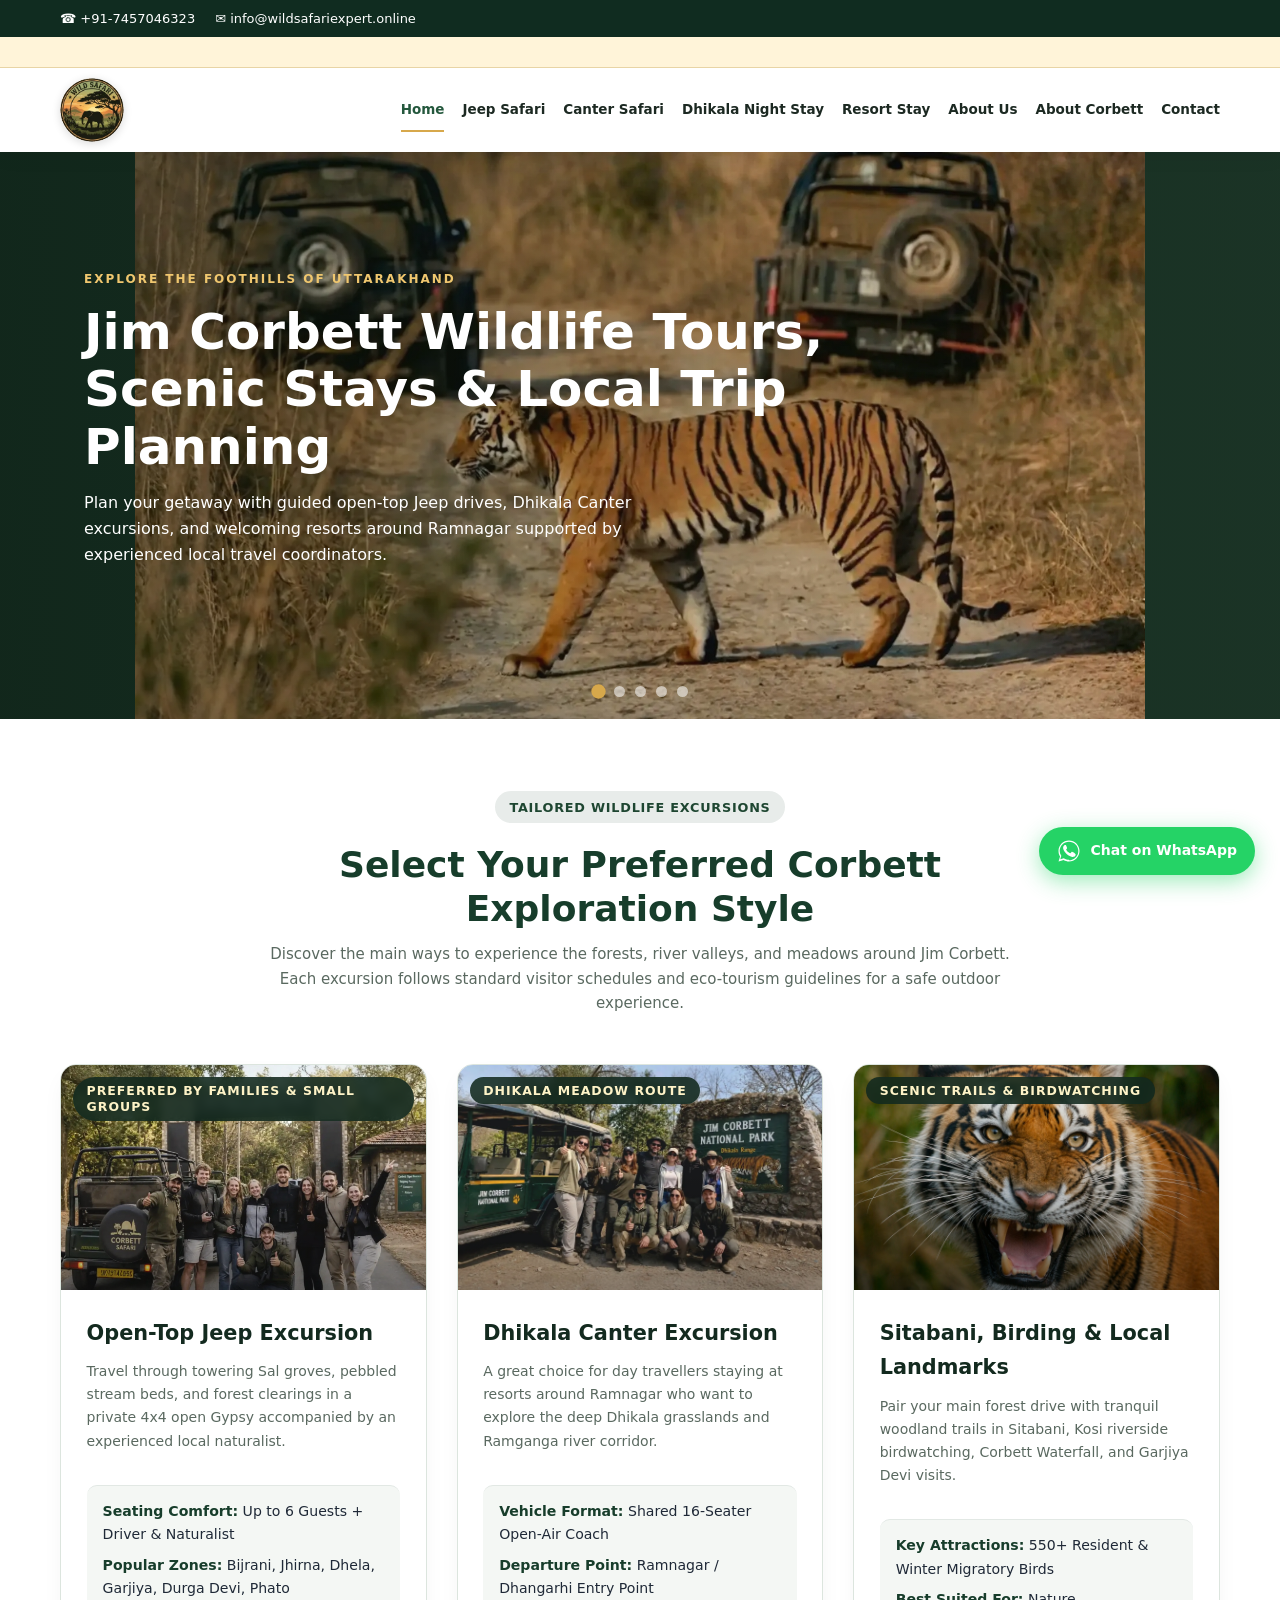
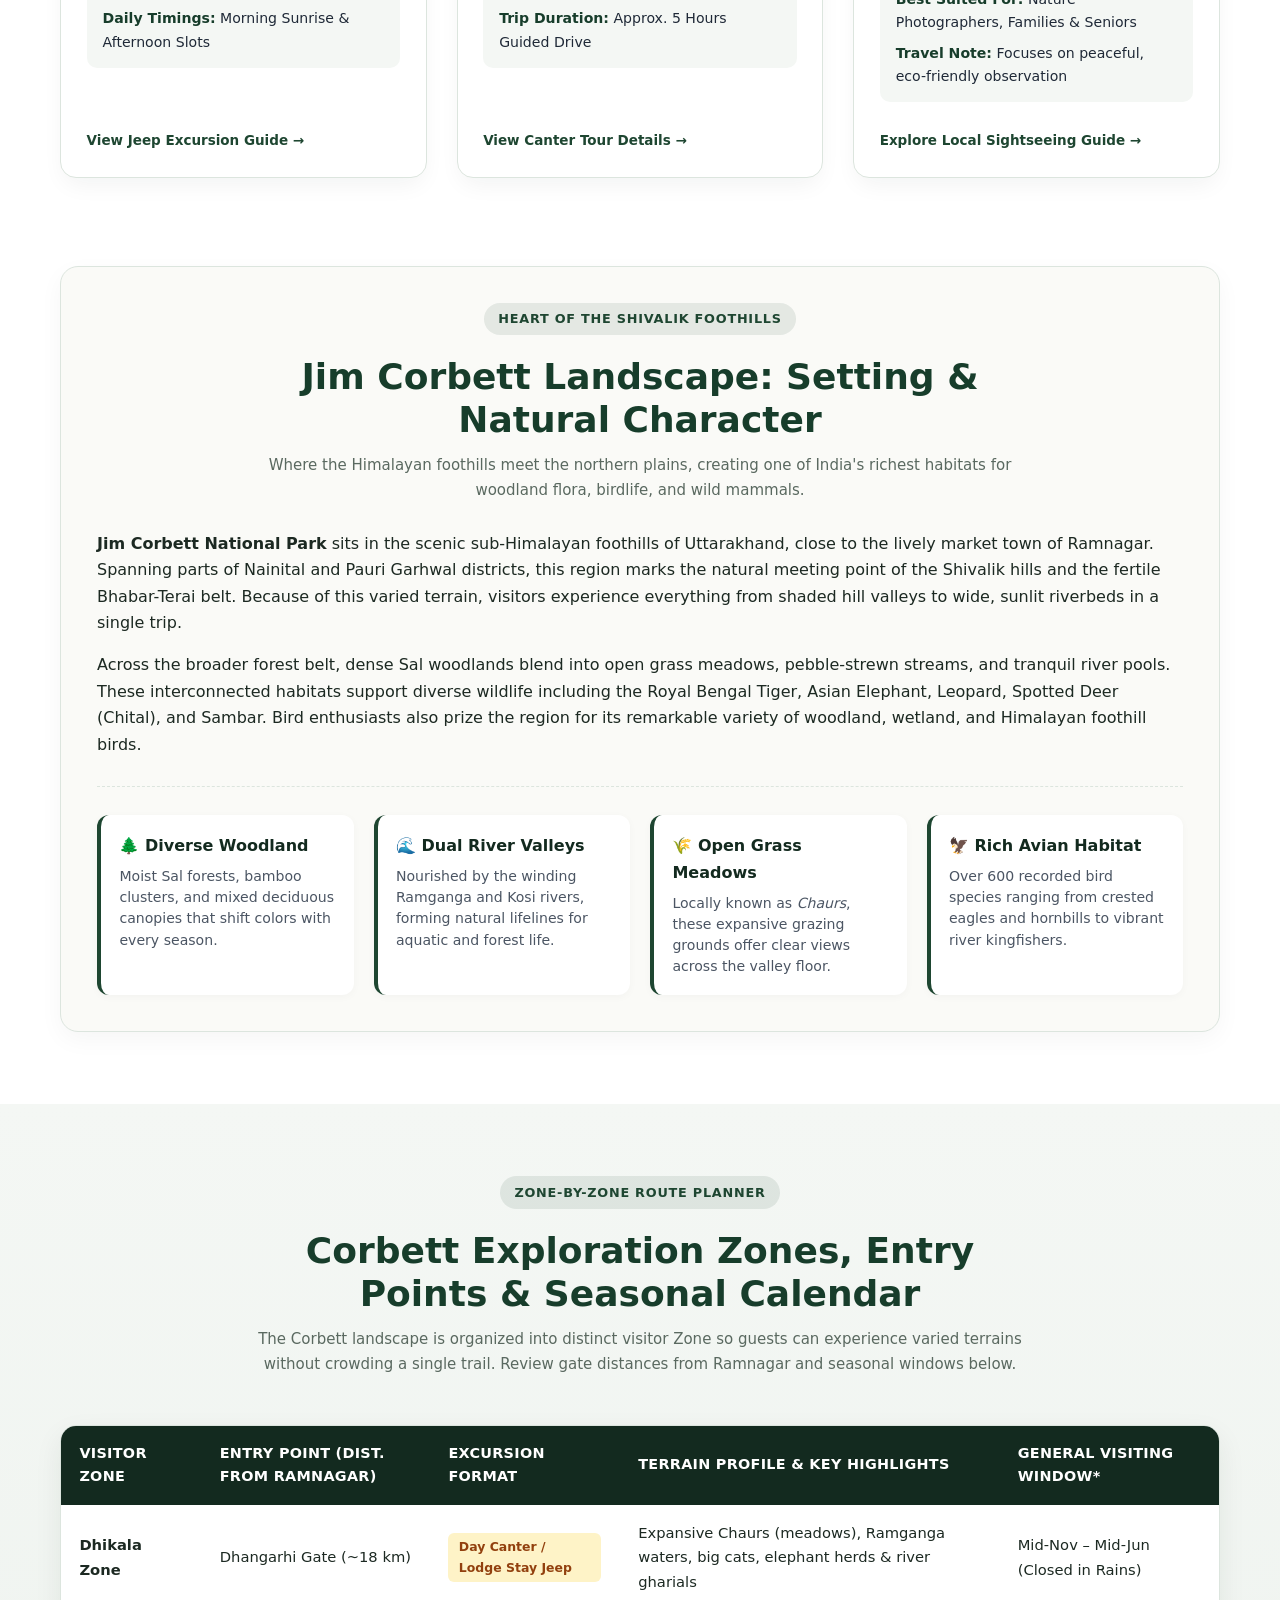
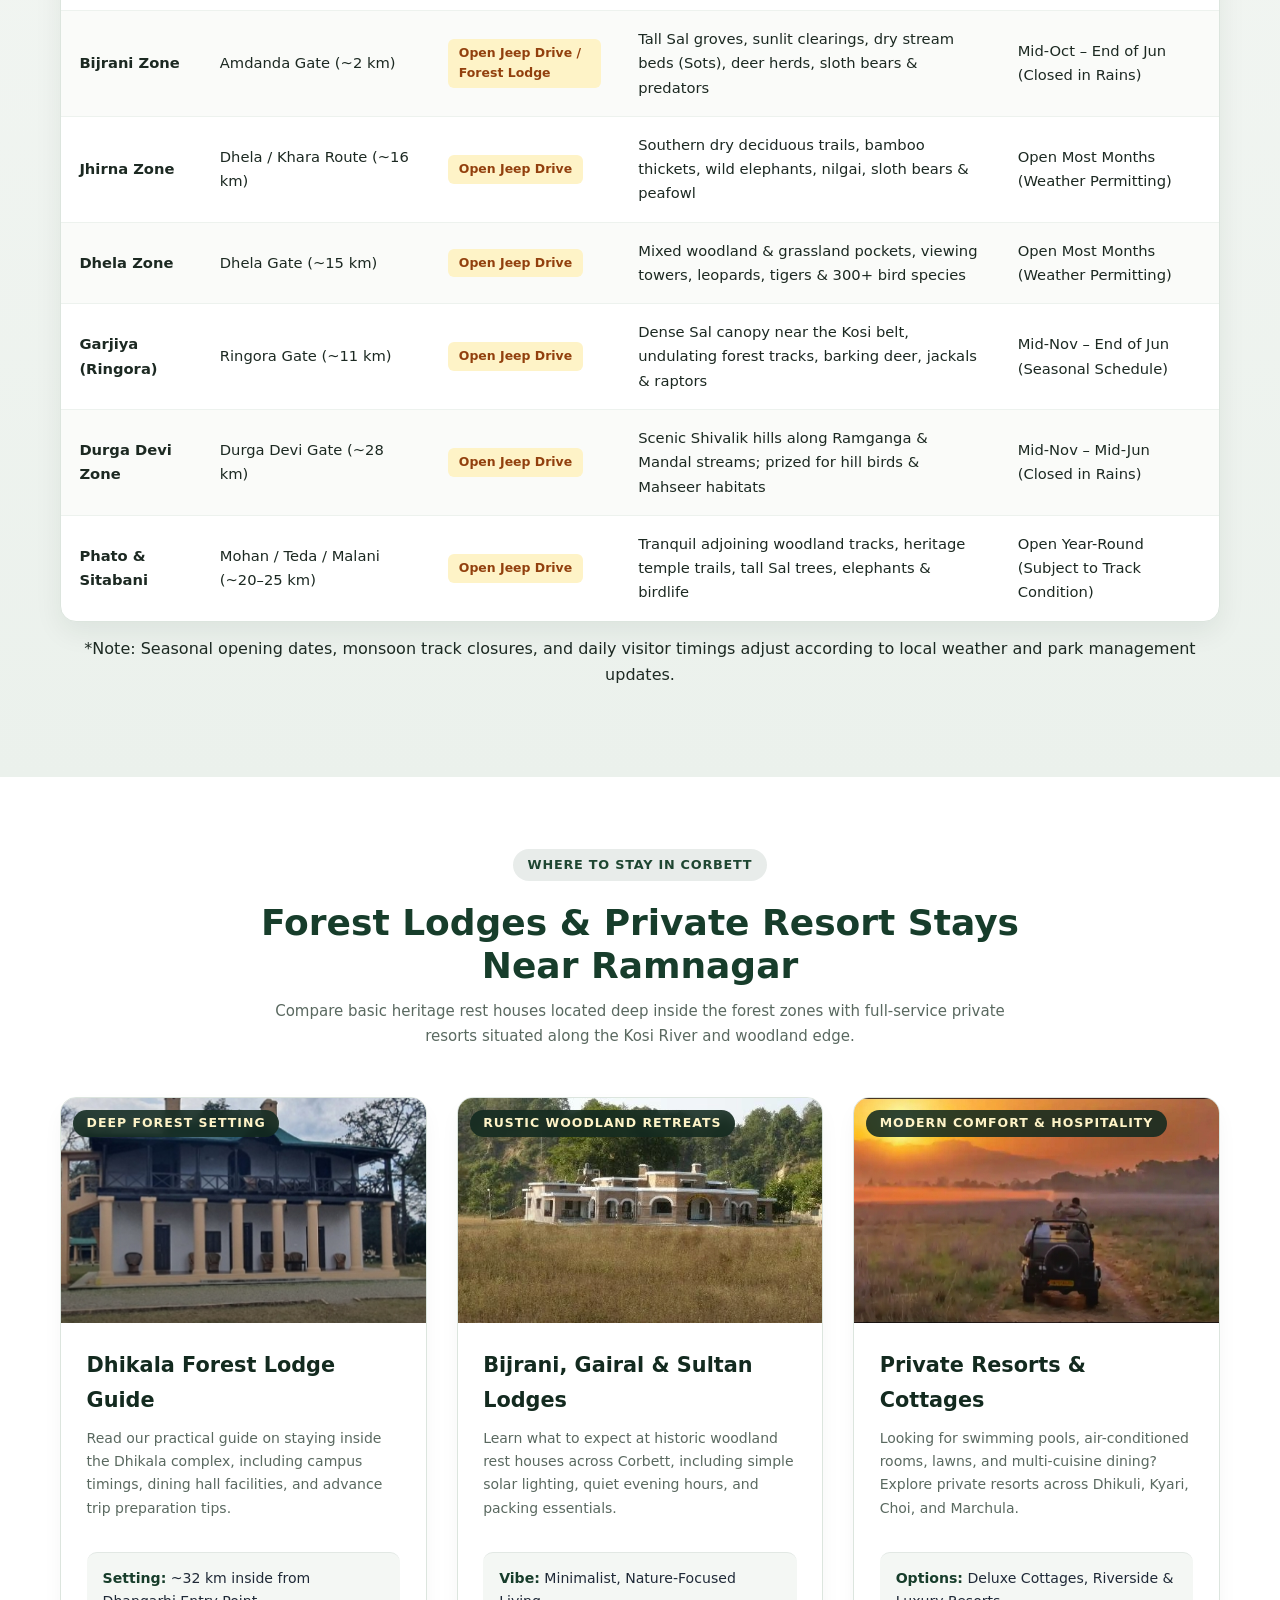
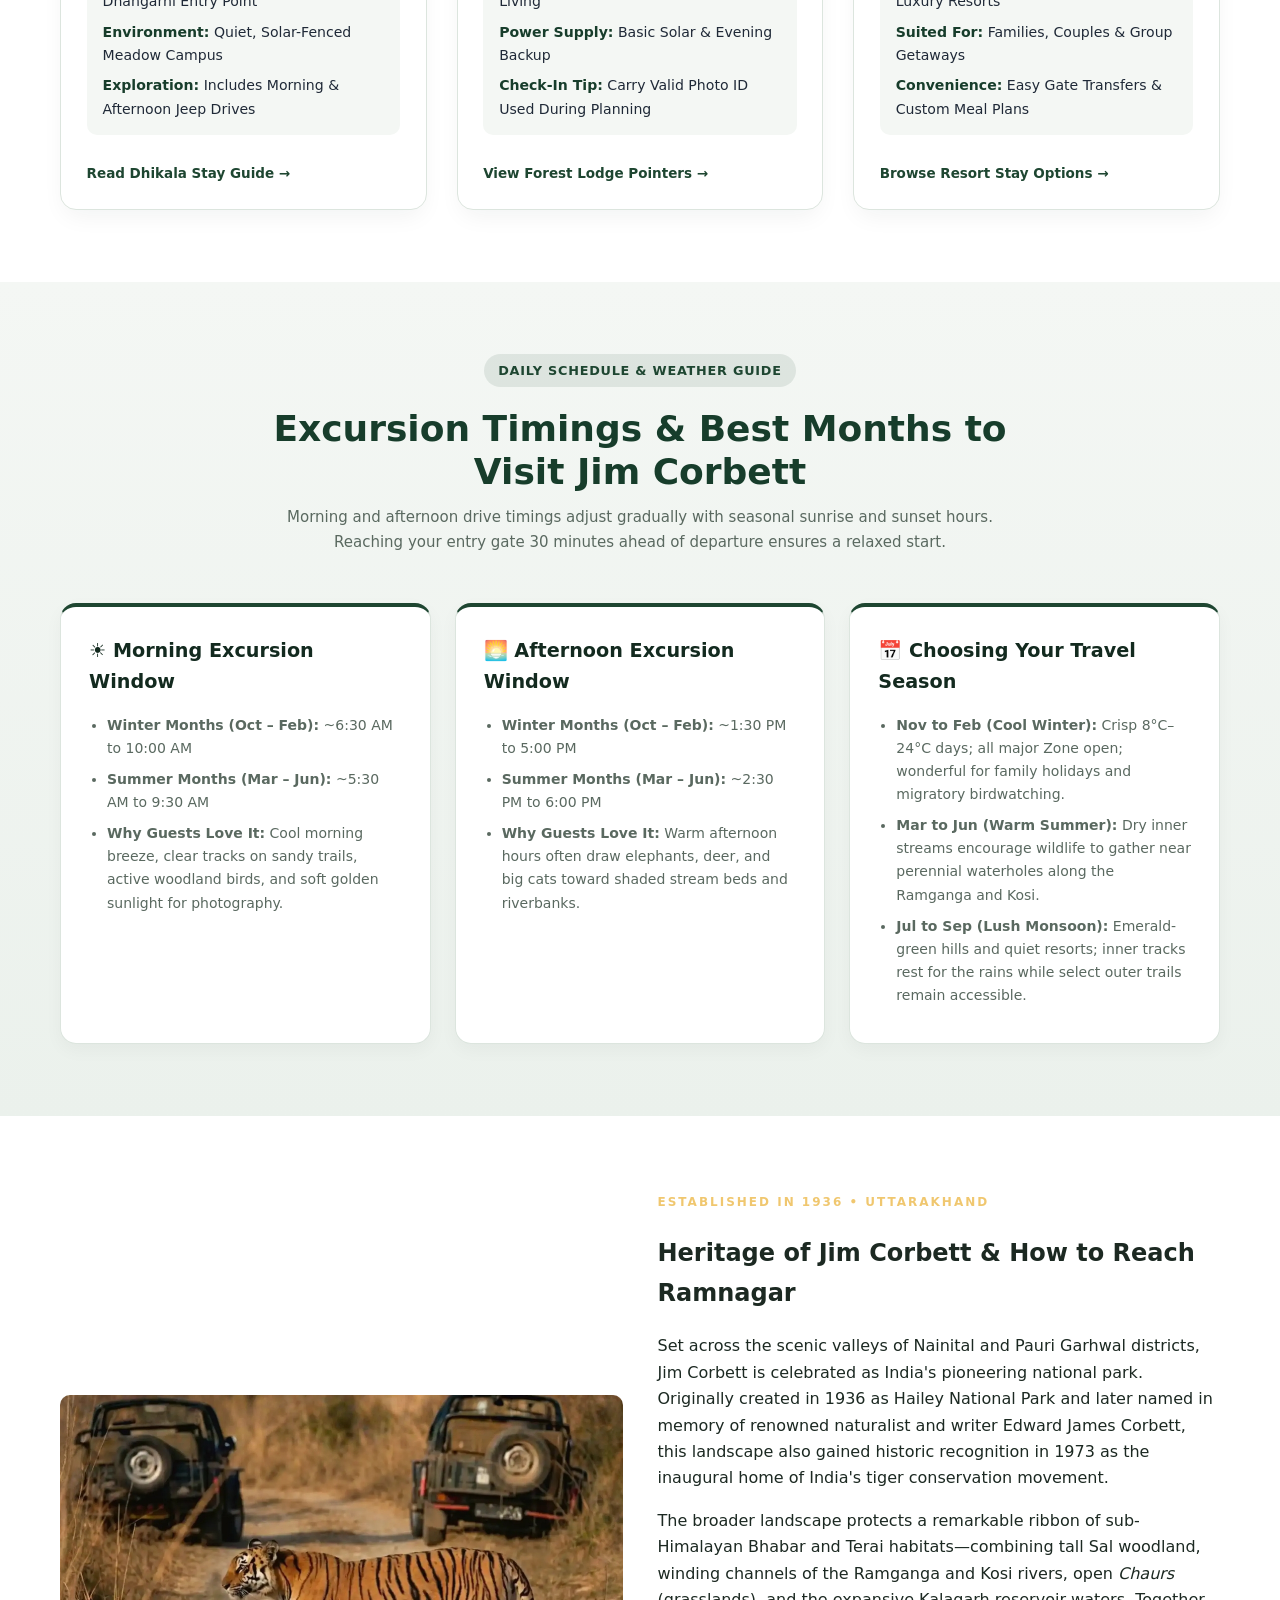
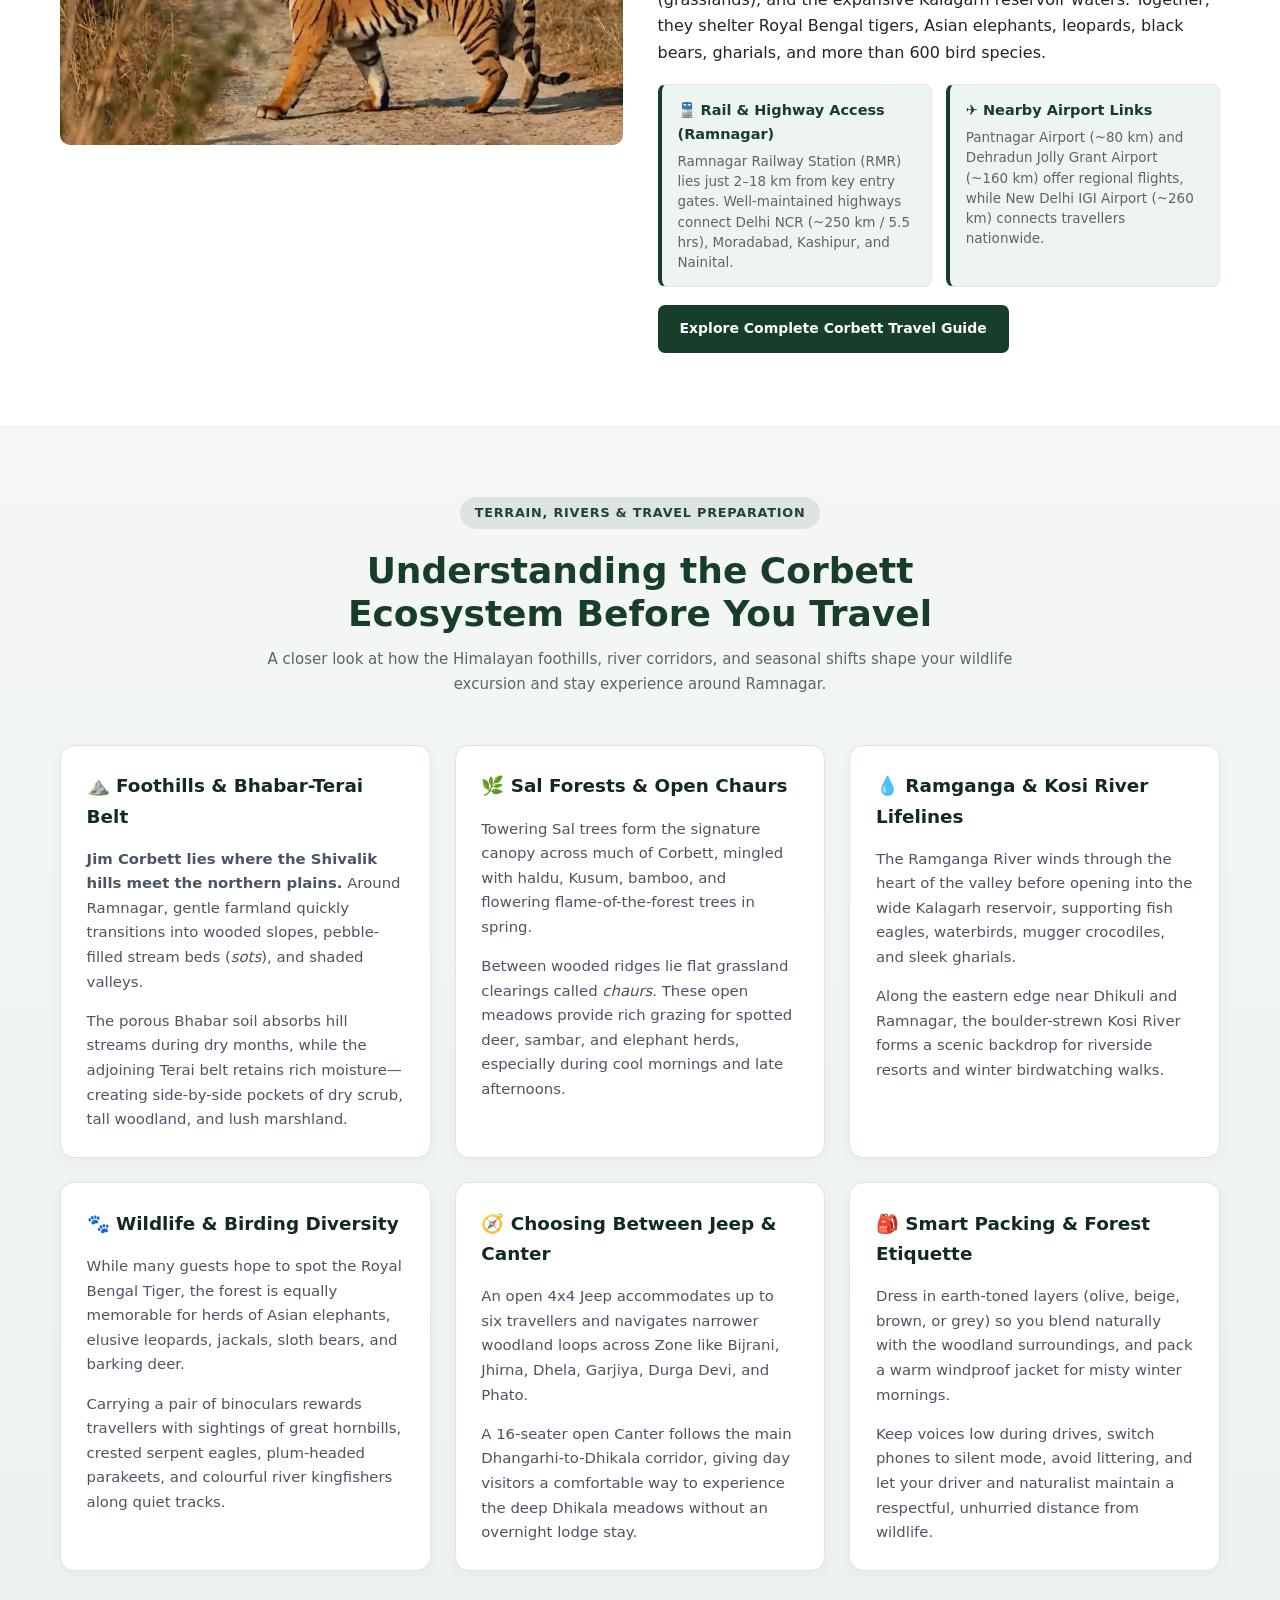
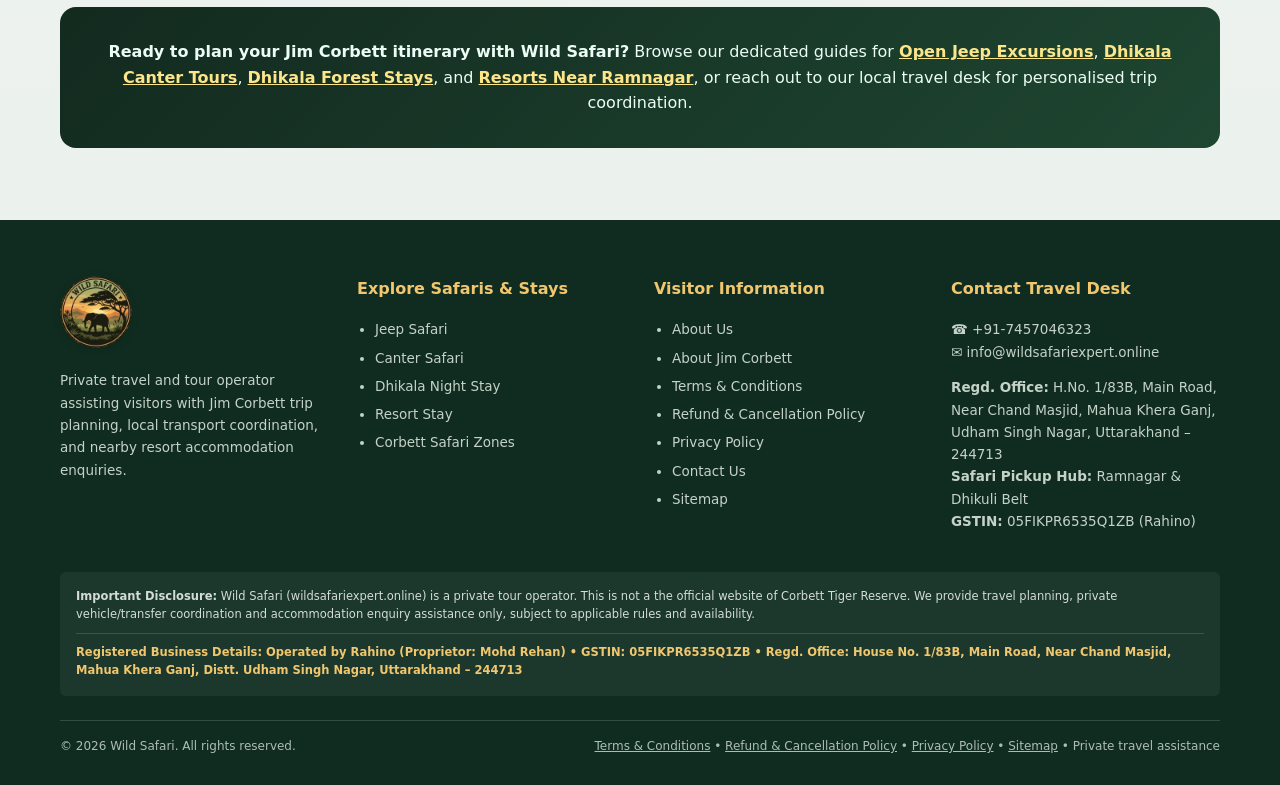
==== index.html @ 2a73632c "Update stylesheet link with versioning" ====
<!doctype html>
<html lang="en">
<head>


  <meta charset="utf-8">
  <meta name="viewport" content="width=device-width, initial-scale=1">
  <title>Corbett Tour Packages, Resort Stays &amp; Local Travel Guide | Wild Safari</title>
  <meta name="description" content="Plan your Jim Corbett trip with guided open Jeep tours, Dhikala Canter excursions, zone travel guides, and comfortable resort stays near Ramnagar, Uttarakhand.">
  <meta name="keywords" content="Jim Corbett National Park, Jim Corbett tour, Jim Corbett Jeep excursion, Dhikala Canter tour, Corbett travel zones, resorts near Jim Corbett, Ramnagar Uttarakhand">
  <link rel="canonical" href="https://wildsafariexpert.online/">
  <link rel="sitemap" type="application/xml" title="Sitemap" href="https://wildsafariexpert.online/sitemap.xml">
  <meta name="robots" content="index, follow">
  <meta name="theme-color" content="#173d2b">

  <!-- Favicon -->
  <link rel="icon" href="assets/zone/favicon.svg">

  <!-- Open Graph / Social Sharing -->
  <meta property="og:type" content="website">
  <meta property="og:title" content="Jim Corbett Wildlife Tours, Stays &amp; Travel Guide | Wild Safari">
  <meta property="og:description" content="Explore Jim Corbett open Jeep tours, Dhikala Canter excursions, forest travel zones, and scenic resorts near Ramnagar with dedicated local travel assistance.">
  <meta property="og:url" content="https://wildsafariexpert.online/">
  <meta property="og:image" content="https://wildsafariexpert.online/assets/images/royal_bengal_tiger_closeup.webp">
  <meta property="og:locale" content="en_IN">
  <meta name="twitter:card" content="summary_large_image">
  <meta name="twitter:title" content="Jim Corbett Wildlife Tours &amp; Local Travel Guide">
  <meta name="twitter:description" content="Plan guided Jeep excursions, Dhikala Canter tours, and family resort stays near Jim Corbett, Ramnagar.">

  <!-- Unified Stylesheet -->
<link rel="stylesheet" href="assets/style.css?v=2">
  <!-- Refreshed Visual Theme & Full Mobile Responsiveness (250px+ Support) -->
  <style>
    :root {
      --ws-forest-dark: #132a1f;
      --ws-forest-mid: #1e4631;
      --ws-amber: #d97706;
      --ws-amber-soft: #fef3c7;
      --ws-sage-bg: #f4f7f4;
      --ws-cream-bg: #fafaf7;
      --ws-border: #dce5de;
      --ws-text-main: #1f2937;
      --ws-text-muted: #4b5563;
    }

    *, *::before, *::after {
      box-sizing: border-box;
    }

    html, body {
      min-width: 250px;
      max-width: 100%;
      overflow-x: hidden;
      -webkit-text-size-adjust: 100%;
    }

    img, table, article, section, div {
      max-width: 100%;
    }

    p, h1, h2, h3, h4, li, td, th, a, span {
      overflow-wrap: break-word;
      word-wrap: break-word;
    }

    /* Subtle Section & Heading Enhancements */
    .section {
      padding: 4.5rem 0;
    }
    .section.alt {
      background: linear-gradient(180deg, var(--ws-sage-bg) 0%, #ebf1ec 100%);
    }
    .section-head {
      max-width: 780px;
      margin: 0 auto 3rem auto;
      text-align: center;
      padding: 0 0.5rem;
    }
    .section-head .eyebrow {
      display: inline-block;
      background: rgba(30, 70, 49, 0.1);
      color: var(--ws-forest-mid);
      padding: 0.35rem 0.9rem;
      border-radius: 999px;
      font-size: 0.8rem;
      font-weight: 700;
      letter-spacing: 0.06em;
      text-transform: uppercase;
      margin-bottom: 0.75rem;
      max-width: 100%;
    }

    /* Quick Highlights Strip */
    .quick-highlights {
      background: var(--ws-forest-dark);
      color: #ffffff;
      padding: 1.5rem 0;
      border-bottom: 3px solid var(--ws-amber);
    }
    .highlights-grid {
      display: grid;
      grid-template-columns: repeat(auto-fit, minmax(min(100%, 220px), 1fr));
      gap: 1.25rem;
      align-items: center;
    }
    .highlight-item {
      display: flex;
      align-items: flex-start;
      gap: 0.85rem;
      background: rgba(255, 255, 255, 0.06);
      padding: 0.9rem 1.1rem;
      border-radius: 12px;
      border: 1px solid rgba(255, 255, 255, 0.1);
    }
    .highlight-icon {
      font-size: 1.5rem;
      line-height: 1;
      background: rgba(217, 119, 6, 0.2);
      padding: 0.55rem;
      border-radius: 10px;
      flex-shrink: 0;
    }
    .highlight-text strong {
      display: block;
      font-size: 0.95rem;
      color: #fef3c7;
      margin-bottom: 0.15rem;
    }
    .highlight-text span {
      font-size: 0.82rem;
      color: #d1fae5;
      line-height: 1.35;
      display: block;
    }

    /* Upgraded Experience & Stay Cards */
    .cards {
      display: grid;
      grid-template-columns: repeat(auto-fit, minmax(min(100%, 280px), 1fr));
      gap: 1.85rem;
    }
    .card {
      background: #ffffff;
      border-radius: 16px;
      overflow: hidden;
      border: 1px solid var(--ws-border);
      box-shadow: 0 10px 25px -5px rgba(19, 42, 31, 0.06);
      transition: transform 0.25s ease, box-shadow 0.25s ease;
      display: flex;
      flex-direction: column;
      min-width: 0;
    }
    .card:hover {
      transform: translateY(-6px);
      box-shadow: 0 18px 32px -8px rgba(19, 42, 31, 0.14);
    }
    .card-image {
      height: 225px;
      background-size: cover;
      background-position: center;
      position: relative;
    }
    .card-tag {
      position: absolute;
      top: 12px;
      left: 12px;
      right: 12px;
      width: fit-content;
      max-width: calc(100% - 24px);
      background: rgba(19, 42, 31, 0.88);
      color: #fef3c7;
      padding: 0.35rem 0.85rem;
      border-radius: 999px;
      font-size: 0.78rem;
      font-weight: 600;
      backdrop-filter: blur(4px);
      line-height: 1.3;
    }
    .card-body {
      padding: 1.6rem;
      display: flex;
      flex-direction: column;
      flex-grow: 1;
      min-width: 0;
    }
    .card-body h3 {
      margin-top: 0;
      margin-bottom: 0.65rem;
      color: var(--ws-forest-dark);
      font-size: 1.3rem;
    }
    .card-meta {
      list-style: none;
      padding: 0.9rem 1rem;
      margin: 1rem 0 1.25rem 0;
      background: var(--ws-sage-bg);
      border-radius: 10px;
      font-size: 0.88rem;
    }
    .card-meta li {
      margin-bottom: 0.45rem;
      color: var(--ws-text-main);
    }
    .card-meta li:last-child {
      margin-bottom: 0;
    }
    .text-link {
      margin-top: auto;
      display: inline-flex;
      align-items: center;
      font-weight: 700;
      color: var(--ws-forest-mid);
      text-decoration: none;
      padding-top: 0.4rem;
      transition: color 0.2s ease;
    }
    .text-link:hover {
      color: var(--ws-amber);
    }

    /* Overview Feature Grid */
    .overview-showcase {
      background: var(--ws-cream-bg);
      border: 1px solid var(--ws-border);
      border-radius: 18px;
      padding: 2.25rem;
      box-shadow: 0 8px 24px rgba(0, 0, 0, 0.04);
    }
    .overview-pillars {
      display: grid;
      grid-template-columns: repeat(auto-fit, minmax(min(100%, 210px), 1fr));
      gap: 1.25rem;
      margin-top: 1.75rem;
      padding-top: 1.75rem;
      border-top: 1px dashed var(--ws-border);
    }
    .pillar-box {
      background: #ffffff;
      padding: 1.15rem;
      border-radius: 12px;
      border-left: 4px solid var(--ws-forest-mid);
      box-shadow: 0 2px 8px rgba(0,0,0,0.03);
      min-width: 0;
    }
    .pillar-box h4 {
      margin: 0 0 0.4rem 0;
      color: var(--ws-forest-dark);
      font-size: 1rem;
    }
    .pillar-box p {
      margin: 0;
      font-size: 0.88rem;
      color: var(--ws-text-muted);
      line-height: 1.5;
    }

    /* Modernized Comparison Table */
    .table-wrap {
      background: #ffffff;
      border-radius: 16px;
      box-shadow: 0 10px 28px rgba(19, 42, 31, 0.07);
      border: 1px solid var(--ws-border);
      overflow-x: auto;
      -webkit-overflow-scrolling: touch;
      width: 100%;
    }
    .zone-table {
      width: 100%;
      border-collapse: collapse;
      min-width: 560px;
    }
    .zone-table thead th {
      background: var(--ws-forest-dark);
      color: #ffffff;
      padding: 1rem 1.15rem;
      text-align: left;
      font-size: 0.9rem;
      letter-spacing: 0.02em;
    }
    .zone-table tbody td {
      padding: 1rem 1.15rem;
      border-bottom: 1px solid #edf2ee;
      font-size: 0.92rem;
      vertical-align: middle;
    }
    .zone-table tbody tr:hover {
      background-color: #f8fbf9;
    }
    .zone-badge {
      display: inline-block;
      background: var(--ws-amber-soft);
      color: #92400e;
      font-weight: 600;
      font-size: 0.78rem;
      padding: 0.25rem 0.65rem;
      border-radius: 6px;
    }

    /* Timings Cards Polish */
    .timings-grid {
      display: grid;
      grid-template-columns: repeat(auto-fit, minmax(min(100%, 260px), 1fr));
      gap: 1.5rem;
    }
    .timing-card {
      background: #ffffff;
      border-radius: 16px;
      padding: 1.75rem;
      border: 1px solid var(--ws-border);
      border-top: 4px solid var(--ws-forest-mid);
      box-shadow: 0 6px 18px rgba(0, 0, 0, 0.04);
      min-width: 0;
    }
    .timing-card h3 {
      margin-top: 0;
      color: var(--ws-forest-dark);
      font-size: 1.2rem;
      margin-bottom: 1rem;
    }

    /* Geography & Knowledge Cards Grid */
    .corbett-article-grid {
      display: grid;
      grid-template-columns: repeat(auto-fit, minmax(min(100%, 280px), 1fr));
      gap: 1.5rem;
      margin-top: 1.5rem;
    }
    .geo-card {
      background: #ffffff;
      border: 1px solid var(--ws-border);
      border-radius: 14px;
      padding: 1.6rem;
      box-shadow: 0 4px 14px rgba(0, 0, 0, 0.03);
      min-width: 0;
    }
    .geo-card h3 {
      margin-top: 0;
      margin-bottom: 0.75rem;
      font-size: 1.15rem;
      color: var(--ws-forest-dark);
      display: flex;
      align-items: center;
      gap: 0.5rem;
      flex-wrap: wrap;
    }
    .geo-card p {
      font-size: 0.93rem;
      color: var(--ws-text-muted);
      line-height: 1.65;
      margin-bottom: 0.8rem;
    }
    .geo-card p:last-child {
      margin-bottom: 0;
    }
    .cta-banner-box {
      margin-top: 2.25rem;
      background: linear-gradient(135deg, var(--ws-forest-dark) 0%, var(--ws-forest-mid) 100%);
      color: #ffffff;
      padding: 2rem;
      border-radius: 16px;
      text-align: center;
    }
    .cta-banner-box p {
      margin: 0;
      font-size: 1rem;
      line-height: 1.6;
      color: #ecfdf5;
    }
    .cta-banner-box a {
      color: #fde68a;
      font-weight: 700;
      text-decoration: underline;
    }

    /* ====================================================================
       MOBILE RESPONSIVE VIEW (Starting from 250px up to 768px)
       ==================================================================== */
    @media screen and (min-width: 250px) and (max-width: 768px) {
      .container {
        width: 100%;
        padding-left: 12px;
        padding-right: 12px;
      }

      .section {
        padding: 2.5rem 0;
      }

      .section-head {
        margin-bottom: 1.75rem;
        padding: 0 4px;
      }

      .section-head h2,
      .intro-copy h2 {
        font-size: clamp(1.25rem, 5.5vw, 1.75rem);
        line-height: 1.3;
      }

      .section-head p {
        font-size: 0.92rem;
        line-height: 1.55;
      }

      /* Hero Slider Mobile Adjustments */
      .hero {
        min-height: 360px;
      }
      .slide-content {
        padding: 1.25rem 12px !important;
        width: 100% !important;
        max-width: 100% !important;
      }
      .slide-content h1,
      .slide-content h2 {
        font-size: clamp(1.2rem, 6vw, 1.85rem) !important;
        line-height: 1.25 !important;
        margin-bottom: 0.5rem !important;
      }
      .slide-content p {
        font-size: clamp(0.82rem, 3.8vw, 1rem) !important;
        line-height: 1.45 !important;
      }
      .slide-content .eyebrow {
        font-size: 0.7rem !important;
        padding: 0.25rem 0.65rem !important;
      }

      /* Stack All Grids Cleanly in 1 Column on Mobile */
      .cards,
      .overview-pillars,
      .timings-grid,
      .corbett-article-grid,
      .intro-grid,
      .info-boxes {
        grid-template-columns: 1fr !important;
        gap: 1.15rem !important;
      }

      .card-image {
        height: 185px;
      }

      .card-body,
      .timing-card,
      .geo-card {
        padding: 1.15rem;
      }

      .card-body h3,
      .timing-card h3,
      .geo-card h3 {
        font-size: 1.1rem;
      }

      .card-meta {
        padding: 0.75rem 0.85rem;
        font-size: 0.84rem;
      }

      .overview-showcase {
        padding: 1.25rem 1rem;
        border-radius: 14px;
      }

      .overview-pillars {
        margin-top: 1.25rem;
        padding-top: 1.25rem;
      }

      .pillar-box {
        padding: 0.95rem;
      }

      /* Intro Image & Connectivity Boxes */
      .intro-image {
        min-height: 210px !important;
        height: 210px;
        border-radius: 12px;
        margin-bottom: 0.5rem;
      }

      .info-box {
        padding: 0.9rem !important;
      }

      .btn {
        display: block;
        width: 100%;
        text-align: center;
        padding: 0.8rem 1rem;
        font-size: 0.92rem;
      }

      /* Zone Comparison Table Compact Mobile Scroll */
      .table-wrap {
        border-radius: 12px;
      }
      .zone-table {
        min-width: 480px;
      }
      .zone-table thead th,
      .zone-table tbody td {
        padding: 0.75rem 0.8rem;
        font-size: 0.82rem;
      }

      .cta-banner-box {
        padding: 1.35rem 1rem;
        border-radius: 14px;
      }
      .cta-banner-box p {
        font-size: 0.9rem;
      }
    }

    /* Ultra-Small Mobile Screens (250px to 360px) */
    @media screen and (min-width: 250px) and (max-width: 360px) {
      .topbar-inner,
      .topbar-links {
        display: flex;
        flex-direction: column;
        align-items: center;
        text-align: center;
        gap: 4px;
        font-size: 0.75rem;
      }

      .nav-wrap {
        padding-left: 10px !important;
        padding-right: 10px !important;
        gap: 6px;
      }

      .brand {
        font-size: 1.05rem !important;
      }
      .brand small {
        font-size: 0.6rem !important;
        letter-spacing: 0.04em !important;
      }

      .container {
        padding-left: 10px;
        padding-right: 10px;
      }

      .section {
        padding: 2rem 0;
      }

      .section-head .eyebrow {
        font-size: 0.68rem;
        padding: 0.25rem 0.6rem;
      }

      .section-head h2,
      .intro-copy h2 {
        font-size: 1.15rem;
      }

      .card-image {
        height: 155px;
      }

      .card-tag {
        font-size: 0.68rem;
        padding: 0.25rem 0.6rem;
      }

      .card-body,
      .timing-card,
      .geo-card,
      .overview-showcase {
        padding: 0.9rem;
      }

      .card-body h3,
      .timing-card h3,
      .geo-card h3 {
        font-size: 1rem;
      }

      .card-body p,
      .geo-card p,
      .intro-copy p,
      .timing-card li {
        font-size: 0.84rem;
        line-height: 1.5;
      }

      .card-meta {
        padding: 0.65rem 0.7rem;
        font-size: 0.78rem;
      }

      .timing-card ul {
        padding-left: 1rem;
      }

      .footer-grid {
        grid-template-columns: 1fr !important;
        gap: 1.25rem !important;
      }
    }
  </style>

  <!-- Structured Data (JSON-LD) for TravelAgency SEO Rich Snippets -->
  <script type="application/ld+json">
{
  "@context": "https://schema.org",
  "@graph": [
    {
      "@type": "TravelAgency",
      "@id": "https://wildsafariexpert.online/#travelagency",
      "name": "Wild Safari",
      "legalName": "Rahino (Proprietor: Mohd Rehan)",
      "taxID": "05FIKPR6535Q1ZB",
      "description": "Private travel assistance for Jim Corbett tour planning, local transport coordination and resort stay enquiries near Ramnagar, Uttarakhand.",
      "url": "https://wildsafariexpert.online/",
      "telephone": "+91-7457046323",
      "email": "info@wildsafariexpert.online",
      "address": {
        "@type": "PostalAddress",
        "streetAddress": "House No. 1/83B, Main Road, Near Chand Masjid, Mahua Khera Ganj, Distt. Udham Singh Nagar",
        "addressRegion": "Uttarakhand",
        "postalCode": "244713",
        "addressCountry": "IN"
      },
      "areaServed": [
        {
          "@type": "Place",
          "name": "Jim Corbett National Park"
        },
        {
          "@type": "City",
          "name": "Ramnagar"
        },
        {
          "@type": "AdministrativeArea",
          "name": "Uttarakhand"
        }
      ]
    },
    {
      "@type": "WebSite",
      "@id": "https://wildsafariexpert.online/#website",
      "url": "https://wildsafariexpert.online/",
      "name": "Wild Safari",
      "publisher": {
        "@id": "https://wildsafariexpert.online/#travelagency"
      },
      "inLanguage": "en-IN"
    },
    {
      "@type": "WebPage",
      "@id": "https://wildsafariexpert.online/#webpage",
      "url": "https://wildsafariexpert.online/",
      "name": "Jim Corbett Wildlife Tours & Local Travel Guide",
      "dateModified": "2026-11-06T19:30:00+05:30",
      "isPartOf": {
        "@id": "https://wildsafariexpert.online/#website"
      },
      "about": {
        "@type": "Place",
        "name": "Jim Corbett National Park"
      },
      "inLanguage": "en-IN"
    }
  ]
}
  </script>
</head>
<body>

  <!-- ====================================================================
       GLOBAL TOPBAR (Identical on ALL 8 Pages)
       ==================================================================== -->
  <div class="topbar" id="top">
    <div class="topbar-inner">
      <div class="topbar-links">
        <a href="tel:+917457046323">☎ +91-7457046323</a>
        <a href="mailto:info@wildsafariexpert.online">✉ info@wildsafariexpert.online</a>
      </div>
    </div>
  </div>

  <!-- ====================================================================
       GLOBAL HEADER & NAVIGATION (Identical on ALL 8 Pages)
       Active class is applied automatically by assets/script.js
       ==================================================================== -->
  <header class="site-header">
    <div class="nav-wrap">
      <a class="brand" href="https://wildsafariexpert.online">
    Wild Safari
    <small>EXPLORE IN NATURE’S LAP</small>
</a>
      <button class="menu-toggle" type="button" aria-label="Open navigation" aria-expanded="false">☰</button>
      <nav class="nav-links" aria-label="Main Navigation">
        <a href="https://wildsafariexpert.online">Home</a>
        <a href="jeep-safari.html">Jeep Safari</a>
        <a href="canter-safari.html">Canter Safari</a>
        <a href="dhikala-night-stay.html">Dhikala Night Stay</a>
        <a href="resort-stay.html">Resort Stay</a>
        <a href="about-us.html">About Us</a>
        <a href="about-jim-corbett.html">About Corbett</a>
        <a href="contact.html">Contact</a>
      </nav>
    </div>
  </header>

  <!-- ====================================================================
       HOME HERO SLIDER (ALL 5 ORIGINAL SLIDES INTACT - LOCAL WEBP)
       ==================================================================== -->
  <section class="hero" aria-label="Jim Corbett Highlights">
    <div class="slides">

        <!-- Slide 1 -->
        <div class="slide active">
            <img
                src="assets/animation/royal-bengal-tiger.webp"
                alt="Royal Bengal Tiger in Jim Corbett forest habitat"
                class="slide-image"
                width="1920"
                height="850"
                fetchpriority="high"
                decoding="async"
            >
            <div class="slide-content">
                <span class="eyebrow">Explore the Foothills of Uttarakhand</span>
                <h1>Jim Corbett Wildlife Tours, Scenic Stays &amp; Local Trip Planning</h1>
                <p>Plan your getaway with guided open-top Jeep drives, Dhikala Canter excursions, and welcoming resorts around Ramnagar supported by experienced local travel coordinators.</p>
            </div>
        </div>

        <!-- Slide 2 -->
        <div class="slide">
            <img
                src="assets/animation/safari-5.jpeg"
                alt="Jim Corbett safari entrance gate"
                class="slide-image"
                width="1920"
                height="850"
                loading="lazy"
                decoding="async"
            >
            <div class="slide-content">
                <span class="eyebrow">4x4 Open-Top Gypsy Drives</span>
                <h2>Discover Bijrani, Jhirna, Dhela &amp; Garjiya Landscapes</h2>
                <p>Get clear guidance on morning and afternoon drive timings, entry gate locations, vehicle arrangements, and advance trip planning across Corbett's diverse forest tracks.</p>
            </div>
        </div>

        <!-- Slide 3 -->
        <div class="slide">
            <img
                src="assets/animation/safari-4.jpeg"
                alt="Wild tigers in Corbett forest landscape"
                class="slide-image"
                width="1920"
                height="850"
                loading="lazy"
                decoding="async"
            >
            <div class="slide-content">
                <span class="eyebrow">Deep Grassland Excursions</span>
                <h2>Dhikala Canter Tours &amp; Forest Lodge Travel Guide</h2>
                <p>Experience the sweeping Ramganga river valley and open meadows of Dhikala with practical insights on shared Canter excursions and overnight forest lodge stays.</p>
            </div>
        </div>

        <!-- Slide 4 -->
        <div class="slide">
            <img
                src="assets/animation/safari-3.jpeg"
                alt="Resort stay near Jim Corbett"
                class="slide-image"
                width="1920"
                height="850"
                loading="lazy"
                decoding="async"
            >
            <div class="slide-content">
                <span class="eyebrow">Relax Near Kosi River &amp; Woodland Trails</span>
                <h2>Handpicked Resorts &amp; Family Retreats Near Corbett</h2>
                <p>From peaceful riverside properties in Dhikuli to serene garden cottages in Kyari and Choi, find a comfortable base tailored for families, couples, and groups.</p>
            </div>
        </div>

        <!-- Slide 5 -->
        <div class="slide">
            <img
                src="assets/animation/elephant-in-corbett-park.jpg"
                alt="Elephants walking through Corbett forest"
                class="slide-image"
                width="1920"
                height="850"
                loading="lazy"
                decoding="async"
            >
            <div class="slide-content">
                <span class="eyebrow">Mindful Nature Travel</span>
                <h2>Experience the Wilderness with Care &amp; Respect</h2>
                <p>Enjoy unhurried wildlife observation, follow eco-friendly forest etiquette, and plan your itinerary ahead of time for a smooth, memorable Himalayan foothills holiday.</p>
            </div>
        </div>

    </div>

    <div class="hero-dots" aria-label="Slider Navigation">
        <button type="button" class="active" aria-label="Slide 1"></button>
        <button type="button" aria-label="Slide 2"></button>
        <button type="button" aria-label="Slide 3"></button>
        <button type="button" aria-label="Slide 4"></button>
        <button type="button" aria-label="Slide 5"></button>
    </div>
  </section>

  <!-- ====================================================================
       CORE SAFARI EXPERIENCES
       ==================================================================== -->
  <section class="section" id="safari-experiences">
    <div class="container">
      <div class="section-head">
        <span class="eyebrow">Tailored Wildlife Excursions</span>
        <h2>Select Your Preferred Corbett Exploration Style</h2>
        <p>Discover the main ways to experience the forests, river valleys, and meadows around Jim Corbett. Each excursion follows standard visitor schedules and eco-tourism guidelines for a safe outdoor experience.</p>
      </div>

      <div class="cards">
        <article class="card">
          <div class="card-image" style="background-image:url('assets/animation/jim-corbett-national-park-view.webp')">
            <span class="card-tag">Preferred by Families &amp; Small Groups</span>
          </div>
          <div class="card-body">
            <h3>Open-Top Jeep Excursion</h3>
            <p>Travel through towering Sal groves, pebbled stream beds, and forest clearings in a private 4x4 open Gypsy accompanied by an experienced local naturalist.</p>
            <ul class="card-meta">
              <li><strong>Seating Comfort:</strong> Up to 6 Guests + Driver &amp; Naturalist</li>
              <li><strong>Popular Zones:</strong> Bijrani, Jhirna, Dhela, Garjiya, Durga Devi, Phato</li>
              <li><strong>Daily Timings:</strong> Morning Sunrise &amp; Afternoon Slots</li>
            </ul>
            <a class="text-link" href="jeep-safari.html">View Jeep Excursion Guide →</a>
          </div>
        </article>

        <article class="card">
          <div class="card-image" style="background-image:url('assets/animation/jim-corbett-park.webp')">
            <span class="card-tag">Dhikala Meadow Route</span>
          </div>
          <div class="card-body">
            <h3>Dhikala Canter Excursion</h3>
            <p>A great choice for day travellers staying at resorts around Ramnagar who want to explore the deep Dhikala grasslands and Ramganga river corridor.</p>
            <ul class="card-meta">
              <li><strong>Vehicle Format:</strong> Shared 16-Seater Open-Air Coach</li>
              <li><strong>Departure Point:</strong> Ramnagar / Dhangarhi Entry Point</li>
              <li><strong>Trip Duration:</strong> Approx. 5 Hours Guided Drive</li>
            </ul>
            <a class="text-link" href="canter-safari.html">View Canter Tour Details →</a>
          </div>
        </article>

        <article class="card">
          <div class="card-image" style="background-image:url('assets/images/royal_bengal_tiger_closeup.webp')">
            <span class="card-tag">Scenic Trails &amp; Birdwatching</span>
          </div>
          <div class="card-body">
            <h3>Sitabani, Birding &amp; Local Landmarks</h3>
            <p>Pair your main forest drive with tranquil woodland trails in Sitabani, Kosi riverside birdwatching, Corbett Waterfall, and Garjiya Devi visits.</p>
            <ul class="card-meta">
              <li><strong>Key Attractions:</strong> 550+ Resident &amp; Winter Migratory Birds</li>
              <li><strong>Best Suited For:</strong> Nature Photographers, Families &amp; Seniors</li>
              <li><strong>Travel Note:</strong> Focuses on peaceful, eco-friendly observation</li>
            </ul>
            <a class="text-link" href="about-jim-corbett.html">Explore Local Sightseeing Guide →</a>
          </div>
        </article>
      </div>
    </div>
  </section>

  <!-- ====================================================================
       CORBETT OVERVIEW WITH PILLAR CARDS
       ==================================================================== -->
  <section class="section" id="corbett-overview" style="padding-top: 1rem;">
    <div class="container">
      <div class="overview-showcase">
        <div class="section-head" style="margin-bottom: 1.75rem;">
          <span class="eyebrow">Heart of the Shivalik Foothills</span>
          <h2>Jim Corbett Landscape: Setting &amp; Natural Character</h2>
          <p>Where the Himalayan foothills meet the northern plains, creating one of India's richest habitats for woodland flora, birdlife, and wild mammals.</p>
        </div>

        <div class="intro-copy">
          <p><strong>Jim Corbett National Park</strong> sits in the scenic sub-Himalayan foothills of Uttarakhand, close to the lively market town of Ramnagar. Spanning parts of Nainital and Pauri Garhwal districts, this region marks the natural meeting point of the Shivalik hills and the fertile Bhabar-Terai belt. Because of this varied terrain, visitors experience everything from shaded hill valleys to wide, sunlit riverbeds in a single trip.</p>

          <p>Across the broader forest belt, dense Sal woodlands blend into open grass meadows, pebble-strewn streams, and tranquil river pools. These interconnected habitats support diverse wildlife including the Royal Bengal Tiger, Asian Elephant, Leopard, Spotted Deer (Chital), and Sambar. Bird enthusiasts also prize the region for its remarkable variety of woodland, wetland, and Himalayan foothill birds.</p>
        </div>

        <div class="overview-pillars">
          <div class="pillar-box">
            <h4>🌲 Diverse Woodland</h4>
            <p>Moist Sal forests, bamboo clusters, and mixed deciduous canopies that shift colors with every season.</p>
          </div>
          <div class="pillar-box">
            <h4>🌊 Dual River Valleys</h4>
            <p>Nourished by the winding Ramganga and Kosi rivers, forming natural lifelines for aquatic and forest life.</p>
          </div>
          <div class="pillar-box">
            <h4>🌾 Open Grass Meadows</h4>
            <p>Locally known as <em>Chaurs</em>, these expansive grazing grounds offer clear views across the valley floor.</p>
          </div>
          <div class="pillar-box">
            <h4>🦅 Rich Avian Habitat</h4>
            <p>Over 600 recorded bird species ranging from crested eagles and hornbills to vibrant river kingfishers.</p>
          </div>
        </div>
      </div>
    </div>
  </section>

  <!-- ====================================================================
       CORBETT SAFARI ZONES COMPARISON TABLE
       ==================================================================== -->
  <section class="section alt" id="safari-zones">
    <div class="container">
      <div class="section-head">
        <span class="eyebrow">Zone-by-Zone Route Planner</span>
        <h2>Corbett Exploration Zones, Entry Points &amp; Seasonal Calendar</h2>
        <p>The Corbett landscape is organized into distinct visitor Zone so guests can experience varied terrains without crowding a single trail. Review gate distances from Ramnagar and seasonal windows below.</p>
      </div>

      <div class="table-wrap" role="region" aria-label="Jim Corbett Safari Zones Comparison" tabindex="0">
        <table class="zone-table">
          <thead>
            <tr>
              <th>Visitor Zone</th>
              <th>Entry Point (Dist. from Ramnagar)</th>
              <th>Excursion Format</th>
              <th>Terrain Profile &amp; Key Highlights</th>
              <th>General Visiting Window*</th>
            </tr>
          </thead>
          <tbody>
            <tr>
              <td><strong>Dhikala Zone</strong></td>
              <td>Dhangarhi Gate (~18 km)</td>
              <td><span class="zone-badge">Day Canter / Lodge Stay Jeep</span></td>
              <td>Expansive Chaurs (meadows), Ramganga waters, big cats, elephant herds &amp; river gharials</td>
              <td>Mid-Nov – Mid-Jun (Closed in Rains)</td>
            </tr>
            <tr>
              <td><strong>Bijrani Zone</strong></td>
              <td>Amdanda Gate (~2 km)</td>
              <td><span class="zone-badge">Open Jeep Drive / Forest Lodge</span></td>
              <td>Tall Sal groves, sunlit clearings, dry stream beds (Sots), deer herds, sloth bears &amp; predators</td>
              <td>Mid-Oct – End of Jun (Closed in Rains)</td>
            </tr>
            <tr>
              <td><strong>Jhirna Zone</strong></td>
              <td>Dhela / Khara Route (~16 km)</td>
              <td><span class="zone-badge">Open Jeep Drive</span></td>
              <td>Southern dry deciduous trails, bamboo thickets, wild elephants, nilgai, sloth bears &amp; peafowl</td>
              <td>Open Most Months (Weather Permitting)</td>
            </tr>
            <tr>
              <td><strong>Dhela Zone</strong></td>
              <td>Dhela Gate (~15 km)</td>
              <td><span class="zone-badge">Open Jeep Drive</span></td>
              <td>Mixed woodland &amp; grassland pockets, viewing towers, leopards, tigers &amp; 300+ bird species</td>
              <td>Open Most Months (Weather Permitting)</td>
            </tr>
            <tr>
              <td><strong>Garjiya (Ringora)</strong></td>
              <td>Ringora Gate (~11 km)</td>
              <td><span class="zone-badge">Open Jeep Drive</span></td>
              <td>Dense Sal canopy near the Kosi belt, undulating forest tracks, barking deer, jackals &amp; raptors</td>
              <td>Mid-Nov – End of Jun (Seasonal Schedule)</td>
            </tr>
            <tr>
              <td><strong>Durga Devi Zone</strong></td>
              <td>Durga Devi Gate (~28 km)</td>
              <td><span class="zone-badge">Open Jeep Drive</span></td>
              <td>Scenic Shivalik hills along Ramganga &amp; Mandal streams; prized for hill birds &amp; Mahseer habitats</td>
              <td>Mid-Nov – Mid-Jun (Closed in Rains)</td>
            </tr>
            <tr>
              <td><strong>Phato &amp; Sitabani</strong></td>
              <td>Mohan / Teda / Malani (~20–25 km)</td>
              <td><span class="zone-badge">Open Jeep Drive</span></td>
              <td>Tranquil adjoining woodland tracks, heritage temple trails, tall Sal trees, elephants &amp; birdlife</td>
              <td>Open Year-Round (Subject to Track Condition)</td>
            </tr>
          </tbody>
        </table>
      </div>
      <p class="small" style="margin-top:14px;text-align:center">
        *Note: Seasonal opening dates, monsoon track closures, and daily visitor timings adjust according to local weather and park management updates.
      </p>
    </div>
  </section>

  <!-- ====================================================================
       FOREST ACCOMMODATION & RESORT STAYS
       ==================================================================== -->
  <section class="section" id="accommodation">
    <div class="container">
      <div class="section-head">
        <span class="eyebrow">Where to Stay in Corbett</span>
        <h2>Forest Lodges &amp; Private Resort Stays Near Ramnagar</h2>
        <p>Compare basic heritage rest houses located deep inside the forest zones with full-service private resorts situated along the Kosi River and woodland edge.</p>
      </div>

      <div class="cards">
        <article class="card">
          <div class="card-image" style="background-image:url('assets/dhikala-zone/dhikala-rest-house.webp')">
            <span class="card-tag">Deep Forest Setting</span>
          </div>
          <div class="card-body">
            <h3>Dhikala Forest Lodge Guide</h3>
            <p>Read our practical guide on staying inside the Dhikala complex, including campus timings, dining hall facilities, and advance trip preparation tips.</p>
            <ul class="card-meta">
              <li><strong>Setting:</strong> ~32 km inside from Dhangarhi Entry Point</li>
              <li><strong>Environment:</strong> Quiet, Solar-Fenced Meadow Campus</li>
              <li><strong>Exploration:</strong> Includes Morning &amp; Afternoon Jeep Drives</li>
            </ul>
            <a class="text-link" href="dhikala-night-stay.html">Read Dhikala Stay Guide →</a>
          </div>
        </article>

        <article class="card">
          <div class="card-image" style="background-image:url('assets/images/forest-house.webp')">
            <span class="card-tag">Rustic Woodland Retreats</span>
          </div>
          <div class="card-body">
            <h3>Bijrani, Gairal &amp; Sultan Lodges</h3>
            <p>Learn what to expect at historic woodland rest houses across Corbett, including simple solar lighting, quiet evening hours, and packing essentials.</p>
            <ul class="card-meta">
              <li><strong>Vibe:</strong> Minimalist, Nature-Focused Living</li>
              <li><strong>Power Supply:</strong> Basic Solar &amp; Evening Backup</li>
              <li><strong>Check-In Tip:</strong> Carry Valid Photo ID Used During Planning</li>
            </ul>
            <a class="text-link" href="dhikala-night-stay.html">View Forest Lodge Pointers →</a>
          </div>
        </article>

        <article class="card">
          <div class="card-image" style="background-image:url('assets/animation/corbett-park-view.webp')">
            <span class="card-tag">Modern Comfort &amp; Hospitality</span>
          </div>
          <div class="card-body">
            <h3>Private Resorts &amp; Cottages</h3>
            <p>Looking for swimming pools, air-conditioned rooms, lawns, and multi-cuisine dining? Explore private resorts across Dhikuli, Kyari, Choi, and Marchula.</p>
            <ul class="card-meta">
              <li><strong>Options:</strong> Deluxe Cottages, Riverside &amp; Luxury Resorts</li>
              <li><strong>Suited For:</strong> Families, Couples &amp; Group Getaways</li>
              <li><strong>Convenience:</strong> Easy Gate Transfers &amp; Custom Meal Plans</li>
            </ul>
            <a class="text-link" href="resort-stay.html">Browse Resort Stay Options →</a>
          </div>
        </article>
      </div>
    </div>
  </section>

  <!-- ====================================================================
       SAFARI TIMINGS & BEST TIME TO VISIT GUIDE
       ==================================================================== -->
  <section class="section alt" id="timings-guide">
    <div class="container">
      <div class="section-head">
        <span class="eyebrow">Daily Schedule &amp; Weather Guide</span>
        <h2>Excursion Timings &amp; Best Months to Visit Jim Corbett</h2>
        <p>Morning and afternoon drive timings adjust gradually with seasonal sunrise and sunset hours. Reaching your entry gate 30 minutes ahead of departure ensures a relaxed start.</p>
      </div>

      <div class="timings-grid">
        <div class="timing-card">
          <h3>☀️ Morning Excursion Window</h3>
          <ul>
            <li><strong>Winter Months (Oct – Feb):</strong> ~6:30 AM to 10:00 AM</li>
            <li><strong>Summer Months (Mar – Jun):</strong> ~5:30 AM to 9:30 AM</li>
            <li><strong>Why Guests Love It:</strong> Cool morning breeze, clear tracks on sandy trails, active woodland birds, and soft golden sunlight for photography.</li>
          </ul>
        </div>

        <div class="timing-card">
          <h3>🌅 Afternoon Excursion Window</h3>
          <ul>
            <li><strong>Winter Months (Oct – Feb):</strong> ~1:30 PM to 5:00 PM</li>
            <li><strong>Summer Months (Mar – Jun):</strong> ~2:30 PM to 6:00 PM</li>
            <li><strong>Why Guests Love It:</strong> Warm afternoon hours often draw elephants, deer, and big cats toward shaded stream beds and riverbanks.</li>
          </ul>
        </div>

        <div class="timing-card">
          <h3>📅 Choosing Your Travel Season</h3>
          <ul>
            <li><strong>Nov to Feb (Cool Winter):</strong> Crisp 8°C–24°C days; all major Zone open; wonderful for family holidays and migratory birdwatching.</li>
            <li><strong>Mar to Jun (Warm Summer):</strong> Dry inner streams encourage wildlife to gather near perennial waterholes along the Ramganga and Kosi.</li>
            <li><strong>Jul to Sep (Lush Monsoon):</strong> Emerald-green hills and quiet resorts; inner tracks rest for the rains while select outer trails remain accessible.</li>
          </ul>
        </div>
      </div>
    </div>
  </section>

  <!-- ====================================================================
       ABOUT JIM CORBETT NATIONAL PARK & CONNECTIVITY
       ==================================================================== -->
  <section class="section" id="about-corbett">
    <div class="container intro-grid">
      <div class="intro-image" style="background-image:url('assets/animation/royal-bengal-tiger.webp')" role="img" aria-label="Jim Corbett Forest and River Landscape"></div>
      <div class="intro-copy">
        <span class="eyebrow">Established in 1936 • Uttarakhand</span>
        <h2>Heritage of Jim Corbett &amp; How to Reach Ramnagar</h2>
        <p>
          Set across the scenic valleys of Nainital and Pauri Garhwal districts, Jim Corbett is celebrated as India's pioneering national park. Originally created in 1936 as Hailey National Park and later named in memory of renowned naturalist and writer Edward James Corbett, this landscape also gained historic recognition in 1973 as the inaugural home of India's tiger conservation movement.
        </p>
        <p>
          The broader landscape protects a remarkable ribbon of sub-Himalayan Bhabar and Terai habitats—combining tall Sal woodland, winding channels of the Ramganga and Kosi rivers, open <em>Chaurs</em> (grasslands), and the expansive Kalagarh reservoir waters. Together, they shelter Royal Bengal tigers, Asian elephants, leopards, black bears, gharials, and more than 600 bird species.
        </p>

        <div class="info-boxes">
          <div class="info-box">
            <strong>🚆 Rail &amp; Highway Access (Ramnagar)</strong>
            <span>Ramnagar Railway Station (RMR) lies just 2–18 km from key entry gates. Well-maintained highways connect Delhi NCR (~250 km / 5.5 hrs), Moradabad, Kashipur, and Nainital.</span>
          </div>
          <div class="info-box">
            <strong>✈️ Nearby Airport Links</strong>
            <span>Pantnagar Airport (~80 km) and Dehradun Jolly Grant Airport (~160 km) offer regional flights, while New Delhi IGI Airport (~260 km) connects travellers nationwide.</span>
          </div>
        </div>

        <a class="btn" href="about-jim-corbett.html">Explore Complete Corbett Travel Guide</a>
      </div>
    </div>
  </section>

  <!-- ====================================================================
       GEOGRAPHY, HABITATS & PLANNING INSIGHTS (CLEAN CARD LAYOUT)
       ==================================================================== -->
  <section class="section alt" id="corbett-geography">
    <div class="container">
      <div class="section-head">
        <span class="eyebrow">Terrain, Rivers &amp; Travel Preparation</span>
        <h2>Understanding the Corbett Ecosystem Before You Travel</h2>
        <p>A closer look at how the Himalayan foothills, river corridors, and seasonal shifts shape your wildlife excursion and stay experience around Ramnagar.</p>
      </div>

      <div class="corbett-article-grid">
        <article class="geo-card">
          <h3>⛰️ Foothills &amp; Bhabar-Terai Belt</h3>
          <p><strong>Jim Corbett lies where the Shivalik hills meet the northern plains.</strong> Around Ramnagar, gentle farmland quickly transitions into wooded slopes, pebble-filled stream beds (<em>sots</em>), and shaded valleys.</p>
          <p>The porous Bhabar soil absorbs hill streams during dry months, while the adjoining Terai belt retains rich moisture—creating side-by-side pockets of dry scrub, tall woodland, and lush marshland.</p>
        </article>

        <article class="geo-card">
          <h3>🌿 Sal Forests &amp; Open Chaurs</h3>
          <p>Towering Sal trees form the signature canopy across much of Corbett, mingled with haldu, Kusum, bamboo, and flowering flame-of-the-forest trees in spring.</p>
          <p>Between wooded ridges lie flat grassland clearings called <em>chaurs</em>. These open meadows provide rich grazing for spotted deer, sambar, and elephant herds, especially during cool mornings and late afternoons.</p>
        </article>

        <article class="geo-card">
          <h3>💧 Ramganga &amp; Kosi River Lifelines</h3>
          <p>The Ramganga River winds through the heart of the valley before opening into the wide Kalagarh reservoir, supporting fish eagles, waterbirds, mugger crocodiles, and sleek gharials.</p>
          <p>Along the eastern edge near Dhikuli and Ramnagar, the boulder-strewn Kosi River forms a scenic backdrop for riverside resorts and winter birdwatching walks.</p>
        </article>

        <article class="geo-card">
          <h3>🐾 Wildlife &amp; Birding Diversity</h3>
          <p>While many guests hope to spot the Royal Bengal Tiger, the forest is equally memorable for herds of Asian elephants, elusive leopards, jackals, sloth bears, and barking deer.</p>
          <p>Carrying a pair of binoculars rewards travellers with sightings of great hornbills, crested serpent eagles, plum-headed parakeets, and colourful river kingfishers along quiet tracks.</p>
        </article>

        <article class="geo-card">
          <h3>🧭 Choosing Between Jeep &amp; Canter</h3>
          <p>An open 4x4 Jeep accommodates up to six travellers and navigates narrower woodland loops across Zone like Bijrani, Jhirna, Dhela, Garjiya, Durga Devi, and Phato.</p>
          <p>A 16-seater open Canter follows the main Dhangarhi-to-Dhikala corridor, giving day visitors a comfortable way to experience the deep Dhikala meadows without an overnight lodge stay.</p>
        </article>

        <article class="geo-card">
          <h3>🎒 Smart Packing &amp; Forest Etiquette</h3>
          <p>Dress in earth-toned layers (olive, beige, brown, or grey) so you blend naturally with the woodland surroundings, and pack a warm windproof jacket for misty winter mornings.</p>
          <p>Keep voices low during drives, switch phones to silent mode, avoid littering, and let your driver and naturalist maintain a respectful, unhurried distance from wildlife.</p>
        </article>
      </div>

      <div class="cta-banner-box">
        <p><strong>Ready to plan your Jim Corbett itinerary with Wild Safari?</strong> Browse our dedicated guides for <a href="jeep-safari.html">Open Jeep Excursions</a>, <a href="canter-safari.html">Dhikala Canter Tours</a>, <a href="dhikala-night-stay.html">Dhikala Forest Stays</a>, and <a href="resort-stay.html">Resorts Near Ramnagar</a>, or reach out to our local travel desk for personalised trip coordination.</p>
      </div>
    </div>
  </section>

  <!-- ====================================================================
       GLOBAL FOOTER (Identical on ALL 8 Pages)
       ==================================================================== -->
  <footer class="site-footer">
    <div class="footer-grid">
      <div>
        <a class="brand" style="color:white" href="https://wildsafariexpert.online">
          Wild Safari
          <small>EXPLORE IN NATURE’S LAP</small>
        </a>
        <p>Private travel and tour operator assisting visitors with Jim Corbett trip planning, local transport coordination, and nearby resort accommodation enquiries.</p>
      </div>

      <div>
        <h3>Explore Safaris &amp; Stays</h3>
        <ul>
          <li><a href="jeep-safari.html">Jeep Safari</a></li>
          <li><a href="canter-safari.html">Canter Safari</a></li>
          <li><a href="dhikala-night-stay.html">Dhikala Night Stay</a></li>
          <li><a href="resort-stay.html">Resort Stay</a></li>
          <li><a href="index.html#safari-zones">Corbett Safari Zones</a></li>
        </ul>
      </div>

      <div>
        <h3>Visitor Information</h3>
        <ul>
          <li><a href="about-us.html">About Us</a></li>
          <li><a href="about-jim-corbett.html">About Jim Corbett</a></li>
          <li><a href="terms-and-conditions.html">Terms &amp; Conditions</a></li>
          <li><a href="terms-and-conditions.html#cancellation">Refund &amp; Cancellation Policy</a></li>
          <li><a href="privacy-policy.html">Privacy Policy</a></li>
          <li><a href="contact.html">Contact Us</a></li>
          <li><a href="sitemap.xml">Sitemap</a></li>
        </ul>
      </div>

      <div>
        <h3>Contact Travel Desk</h3>
        <p>
          ☎ <a href="tel:+917457046323">+91-7457046323</a><br>
          ✉ <a href="mailto:info@wildsafariexpert.online">info@wildsafariexpert.online</a>
        </p>
        <p><strong>Regd. Office:</strong> H.No. 1/83B, Main Road, Near Chand Masjid, Mahua Khera Ganj, Udham Singh Nagar, Uttarakhand – 244713<br>
          <strong>Safari Pickup Hub:</strong> Ramnagar &amp; Dhikuli Belt<br>
          <strong>GSTIN:</strong> 05FIKPR6535Q1ZB (Rahino)</p>
      </div>
    </div>

    <div class="footer-disclosure">
      <strong>Important Disclosure:</strong> Wild Safari (wildsafariexpert.online) is a private tour operator. This is not a the official website of Corbett Tiger Reserve. We provide travel planning, private vehicle/transfer coordination and accommodation enquiry assistance only, subject to applicable rules and availability.
 </div>

    <div class="footer-bottom">
      <span>© 2026 Wild Safari. All rights reserved.</span>
      <span>
        <a href="terms-and-conditions.html" style="color:#aebdb2;text-decoration:underline">Terms &amp; Conditions</a> • 
        <a href="terms-and-conditions.html#cancellation" style="color:#aebdb2;text-decoration:underline">Refund &amp; Cancellation Policy</a> • 
        <a href="privacy-policy.html" style="color:#aebdb2;text-decoration:underline">Privacy Policy</a> • 
        <a href="sitemap.xml" style="color:#aebdb2;text-decoration:underline">Sitemap</a> • 
        Private travel assistance
      </span>
    </div>
  </footer>

  <!-- Unified JavaScript -->
  <script src="assets/script.js"></script>
</body>
</html>
---- assets/style.css ----
/* ==========================================================================
   Wild Safari - GLOBAL STYLESHEET (assets/style.css)
   Complete Original Structure Preserved + Verified 250px Mobile Fixes
   ========================================================================== */

:root {
  --forest: #173d2b;
  --forest2: #24583d;
  --forest-light: #eef4f0;
  --gold: #d7a84b;
  --gold-dark: #8a6427;
  --ink: #1c2922;
  --muted: #5a6960;
  --cream: #f6f5ef;
  --white: #ffffff;
  --line: #e2e8e4;
  --shadow: 0 14px 38px rgba(17, 43, 29, 0.10);
  --radius: 10px;
}

*,
*::before,
*::after {
  box-sizing: border-box;
}

html {
  scroll-behavior: smooth;
  max-width: 100%;
  overflow-x: hidden;
  -webkit-text-size-adjust: 100%;
}

body {
  margin: 0;
  font-family: system-ui, -apple-system, 'Segoe UI', Roboto, Helvetica, Arial, sans-serif;
  color: var(--ink);
  line-height: 1.65;
  background: var(--white);
  width: 100%;
  min-width: 250px;
  max-width: 100%;
  overflow-x: hidden;
}

a {
  color: inherit;
  text-decoration: none;
  transition: color 0.2s ease, opacity 0.2s ease;
}

img {
  display: block;
  max-width: 100%;
  height: auto;
}

.container {
  max-width: 1160px;
  margin: 0 auto;
}

/* TOPBAR */
.topbar {
  background: #102c20;
  color: var(--white);
  font-size: 13px;
}

.topbar-inner {
  max-width: 1200px;
  margin: 0 auto;
  padding: 8px 20px;
  display: flex;
  justify-content: space-between;
  align-items: center;
  gap: 16px;
  flex-wrap: wrap;
}

.topbar-left {
  color: #c9d8ce;
  font-size: 12px;
}

.topbar-links {
  display: flex;
  gap: 20px;
  flex-wrap: wrap;
}

.topbar a:hover {
  color: var(--gold);
}

/* SITE HEADER */
.site-header {
  position: sticky;
  top: 0;
  z-index: 50;
  background: rgba(255, 255, 255, 0.98);
  box-shadow: 0 4px 18px rgba(0, 0, 0, 0.08);
  backdrop-filter: blur(10px);
}

.nav-wrap {
  max-width: 1200px;
  margin: 0 auto;
  min-height: 72px;
  padding: 10px 20px;
  display: flex;
  align-items: center;
  justify-content: space-between;
  gap: 20px;
}

.brand {
  font-weight: 800;
  color: var(--forest);
  font-size: 20px;
  line-height: 1.15;
  letter-spacing: 0.5px;
}

.brand small {
  display: block;
  font-size: 10px;
  letter-spacing: 2px;
  color: var(--gold-dark);
  font-weight: 700;
  margin-top: 4px;
}

.nav-links {
  display: flex;
  align-items: center;
  gap: 18px;
  font-size: 13.5px;
  font-weight: 700;
}

.nav-links a {
  padding: 9px 0;
  border-bottom: 2px solid transparent;
}

.nav-links a:hover,
.nav-links a.active {
  color: var(--forest2);
  border-color: var(--gold);
}

.menu-toggle {
  display: none;
  background: var(--forest);
  color: var(--white);
  border: 0;
  border-radius: 7px;
  padding: 10px 14px;
  font-size: 18px;
  cursor: pointer;
}

/* =========================================
   JIM CORBETT RESPONSIVE HERO SLIDER
========================================= */

.hero {
  position: relative;
  width: 100%;
  height: clamp(480px, 44.27vw, 850px);
  min-height: 0;
  background: #1c3527;
  overflow: hidden;
  color: var(--white);
}

.slides {
  position: relative;
  width: 100%;
  height: 100%;
}

.slide {
  position: absolute;
  inset: 0;
  display: flex;
  align-items: center;
  width: 100%;
  height: 100%;
  opacity: 0;
  visibility: hidden;
  pointer-events: none;
  transition: opacity 0.6s ease;
  overflow: hidden;
  background: #1c3527;
}

.slide.active {
  opacity: 1;
  visibility: visible;
  pointer-events: auto;
}

/* IMAGE (NO CROPPING) */
.slide-image {
  position: absolute;
  inset: 0;
  width: 100%;
  height: 100%;
  display: block;
  object-fit: contain;
  object-position: center;
}

/* DARK OVERLAY */
.slide::before {
  content: "";
  position: absolute;
  inset: 0;
  z-index: 1;
  background: linear-gradient(
    90deg,
    rgba(6, 24, 15, 0.48) 0%,
    rgba(6, 24, 15, 0.25) 48%,
    rgba(6, 24, 15, 0.06) 100%
  );
  pointer-events: none;
}

/* TEXT CONTENT */
.slide-content {
  position: relative;
  z-index: 2;
  width: min(1160px, 100%);
  margin: 0 auto;
  padding: 50px 24px 65px;
}

.eyebrow {
  display: inline-block;
  color: #f0c76f;
  text-transform: uppercase;
  letter-spacing: 2px;
  font-size: 12px;
  font-weight: 800;
}

.slide h1,
.slide h2 {
  font-size: clamp(28px, 4.5vw, 50px);
  line-height: 1.15;
  max-width: 760px;
  margin: 12px 0 14px;
}

.slide p {
  max-width: 620px;
  font-size: 16px;
  line-height: 1.6;
  color: #ffffff;
  margin: 0 0 24px;
}

/* SLIDER DOTS */
.hero-dots {
  position: absolute;
  z-index: 5;
  bottom: 22px;
  left: 0;
  right: 0;
  display: flex;
  justify-content: center;
  align-items: center;
  gap: 10px;
}

.hero-dots button {
  width: 11px;
  height: 11px;
  border: 0;
  border-radius: 50%;
  background: rgba(255, 255, 255, 0.55);
  padding: 0;
  cursor: pointer;
  transition: transform 0.2s ease, background 0.2s ease;
}

.hero-dots button.active {
  background: var(--gold);
  transform: scale(1.3);
}

/* TABLET */
@media (max-width: 900px) and (min-width: 601px) {
  .hero {
    height: 480px;
  }

  .slide-content {
    padding: 35px 28px 55px;
  }

  .slide h1,
  .slide h2 {
    font-size: 36px;
  }

  .slide p {
    font-size: 15px;
  }
}

/* MOBILE */
@media (max-width: 600px) {
  .hero {
    height: 500px;
    min-height: 0;
  }

  .slides {
    height: 100%;
  }

  .slide {
    flex-direction: column;
    align-items: stretch;
    justify-content: flex-start;
  }

  /* FULL IMAGE WITHOUT CROPPING */
  .slide-image {
    position: relative;
    inset: auto;
    flex: 0 0 190px;
    width: 100%;
    height: 190px;
    object-fit: contain;
    object-position: center;
    background: #1c3527;
  }

  /* Remove desktop overlay on mobile */
  .slide::before {
    display: none;
  }

  /* TEXT BELOW IMAGE */
  .slide-content {
    position: relative;
    flex: 1;
    width: 100%;
    margin: 0;
    padding: 12px 16px 42px !important;
    background: #1c3527;
    overflow: hidden;
  }

  .eyebrow {
    font-size: 10px;
    letter-spacing: 1.2px;
  }

  .slide h1,
  .slide h2 {
    font-size: 22px;
    line-height: 1.2;
    margin: 6px 0 8px;
  }

  .slide p {
    font-size: 13px;
    line-height: 1.45;
    margin: 0;
    color: #e8f0eb;
  }

  .hero-dots {
    bottom: 12px;
    gap: 9px;
  }

  .hero-dots button {
    width: 9px;
    height: 9px;
  }
}

/* ACCESSIBILITY */
@media (prefers-reduced-motion: reduce) {
  .slide,
  .hero-dots button {
    transition: none;
  }
}

/* =========================================
   EXISTING PAGE HERO - KEEP AS IT IS
========================================= */

.page-hero {
  width: 100%;
  min-height: 380px;
  padding: 85px 20px;
  display: flex;
  align-items: center;
  background-size: cover;
  background-position: center;
  background-repeat: no-repeat;
  color: var(--white);
}

.page-hero .container {
  width: min(1160px, 100%);
  margin: 0 auto;
}

.page-hero h1 {
  font-size: clamp(32px, 5vw, 48px);
  margin: 8px 0;
  line-height: 1.15;
}

.page-hero p {
  max-width: 650px;
  margin: 0;
  font-size: 16.5px;
  color: #e4ece6;
}

/* ENQUIRY BAR & FORM */
.enquiry {
  position: relative;
  margin: -1px auto 0;
  background: var(--forest);
  color: var(--white);
  padding: 32px 20px;
  border-bottom: 3px solid var(--gold);
}

.form-wrap {
  width: 100%;
  max-width: 1160px;
  margin: 0 auto;
}

.form-title {
  display: flex;
  justify-content: space-between;
  align-items: center;
  gap: 20px;
  margin-bottom: 16px;
  flex-wrap: wrap;
}

.form-title h2 {
  font-size: 22px;
  margin: 0;
}

.form-subtitle {
  font-size: 13px;
  color: #d7e3da;
  margin-top: 2px;
}

.form-grid {
  display: grid;
  grid-template-columns: repeat(4, minmax(0, 1fr)) auto;
  gap: 10px;
}

.form-grid input,
.form-grid select,
.form-grid button {
  width: 100%;
  min-width: 0;
  max-width: 100%;
  padding: 13px 14px;
  border: 1px solid #d9e1da;
  border-radius: 6px;
  font-size: 14px;
  background: var(--white);
  color: var(--ink);
}

.form-note {
  font-size: 11.5px;
  color: #d6e0d8;
  margin: 10px 0 0;
}

.form-feedback {
  display: none;
  margin-top: 12px;
  padding: 12px 16px;
  border-radius: 6px;
  font-size: 13.5px;
  font-weight: 600;
}

/* SECTIONS & CARDS */
.section {
  padding: 68px 20px;
}

.section.alt {
  background: var(--cream);
}

.section-head {
  text-align: center;
  max-width: 760px;
  margin: 0 auto 38px;
}

.section-head .eyebrow {
  color: var(--gold-dark);
}

.section-head h2 {
  font-size: clamp(26px, 3.2vw, 36px);
  line-height: 1.2;
  color: var(--forest);
  margin: 8px 0 12px;
}

.section-head p {
  color: var(--muted);
  margin: 0;
  font-size: 15px;
}

/* INTRO SECTION */
.intro-grid {
  display: grid;
  grid-template-columns: minmax(0, 1fr) minmax(0, 1fr);
  align-items: center;
  gap: 35px;
}

.intro-image {
  width: 100%;
  min-height: 350px;
  background-position: center;
  background-repeat: no-repeat;
  background-size: cover;
  border-radius: var(--radius);
}

.info-boxes {
  width: 100%;
  min-width: 0;
  display: grid;
  grid-template-columns: repeat(auto-fit, minmax(min(100%, 220px), 1fr));
  gap: 14px;
  margin: 18px 0;
}

.info-box {
  background: var(--forest-light);
  border: 1px solid var(--line);
  border-left: 4px solid var(--forest);
  border-radius: 8px;
  padding: 14px 16px;
  min-width: 0;
}

.info-box strong {
  display: block;
  color: var(--forest);
  font-size: 14.5px;
  margin-bottom: 4px;
}

.info-box span {
  display: block;
  color: var(--muted);
  font-size: 13.5px;
  line-height: 1.5;
}

.btn {
  display: inline-block;
  background: var(--forest);
  color: var(--white);
  padding: 12px 22px;
  border-radius: 7px;
  font-weight: 700;
  font-size: 14px;
  border: 0;
  cursor: pointer;
}

.btn:hover {
  background: var(--forest2);
}

.cards {
  width: 100%;
  min-width: 0;
  display: grid;
  grid-template-columns: repeat(3, minmax(0, 1fr));
  gap: 24px;
}

.card {
  background: var(--white);
  border-radius: var(--radius);
  overflow: hidden;
  box-shadow: var(--shadow);
  border: 1px solid var(--line);
  display: flex;
  flex-direction: column;
  min-width: 0;
  transition: transform 0.2s ease, box-shadow 0.2s ease;
}

.card:hover {
  transform: translateY(-4px);
  box-shadow: 0 20px 44px rgba(17, 43, 29, 0.15);
}

.card-image {
  height: 210px;
  background-size: cover;
  background-position: center;
  position: relative;
}

.card-image::after {
  content: "";
  position: absolute;
  inset: 0;
  background: linear-gradient(0deg, rgba(0, 0, 0, 0.35), transparent 60%);
}

.card-tag {
  position: absolute;
  top: 14px;
  left: 14px;
  z-index: 2;
  background: rgba(23, 61, 43, 0.92);
  color: #f5ce78;
  font-size: 11px;
  font-weight: 800;
  text-transform: uppercase;
  letter-spacing: 1px;
  padding: 5px 10px;
  border-radius: 4px;
  max-width: calc(100% - 28px);
}

.card-body {
  padding: 24px;
  display: flex;
  flex-direction: column;
  flex: 1;
  min-width: 0;
}

.card-body h3 {
  margin: 0 0 10px;
  color: var(--forest);
  font-size: 20px;
}

.card-body p {
  color: var(--muted);
  font-size: 14px;
  margin: 0 0 16px;
}

.card-meta {
  list-style: none;
  padding: 12px 0 0;
  margin: auto 0 16px;
  border-top: 1px solid var(--line);
  font-size: 13px;
  color: var(--ink);
}

.card-meta li {
  margin-bottom: 5px;
}

.card-meta strong {
  color: var(--forest);
}

.text-link {
  font-weight: 800;
  color: var(--gold-dark);
  font-size: 13.5px;
  display: inline-flex;
  align-items: center;
  gap: 5px;
}

.text-link:hover {
  color: var(--forest);
}

/* ZONE TABLE */
.table-wrap {
  width: 100%;
  max-width: 100%;
  background: var(--white);
  border-radius: var(--radius);
  box-shadow: var(--shadow);
  border: 1px solid var(--line);
  overflow-x: auto;
  -webkit-overflow-scrolling: touch;
}

.zone-table {
  width: 100%;
  border-collapse: collapse;
  min-width: 720px;
  text-align: left;
  font-size: 14px;
}

.zone-table th {
  background: var(--forest);
  color: var(--white);
  padding: 15px 18px;
  font-weight: 700;
  font-size: 13px;
  text-transform: uppercase;
  letter-spacing: 0.8px;
}

.zone-table td {
  padding: 15px 18px;
  border-bottom: 1px solid var(--line);
  color: var(--ink);
  vertical-align: top;
}

.zone-table tr:last-child td {
  border-bottom: 0;
}

.zone-table tr:nth-child(even) td {
  background: #fafbf9;
}

.zone-badge {
  display: inline-block;
  padding: 3px 9px;
  border-radius: 12px;
  font-size: 11.5px;
  font-weight: 700;
  background: var(--forest-light);
  color: var(--forest);
}

/* TIMINGS GRID */
.timings-grid {
  width: 100%;
  min-width: 0;
  display: grid;
  grid-template-columns: repeat(3, minmax(0, 1fr));
  gap: 22px;
}

.timing-card {
  background: var(--white);
  border: 1px solid var(--line);
  border-top: 4px solid var(--forest);
  border-radius: var(--radius);
  padding: 24px;
  box-shadow: var(--shadow);
  min-width: 0;
}

.timing-card h3 {
  margin: 0 0 10px;
  color: var(--forest);
  font-size: 19px;
}

.timing-card ul {
  margin: 0;
  padding-left: 18px;
  color: var(--muted);
  font-size: 14px;
}

.timing-card li {
  margin-bottom: 8px;
}

/* FEATURE STRIP */
.feature-strip {
  background: var(--forest);
  color: var(--white);
  padding: 36px 20px;
}

.feature-inner {
  max-width: 1160px;
  margin: 0 auto;
  display: grid;
  grid-template-columns: repeat(4, minmax(0, 1fr));
  gap: 20px;
  text-align: center;
}

.feature-inner strong {
  display: block;
  font-size: 17px;
  color: #f3c969;
  margin-bottom: 4px;
}

.feature-inner span {
  font-size: 13px;
  color: #d8e4dc;
}

/* FAQ ACCORDION */
.faq-list {
  width: 100%;
  min-width: 0;
  max-width: 860px;
  margin: 0 auto;
  display: grid;
  gap: 14px;
}

.faq-item {
  width: 100%;
  min-width: 0;
  background: var(--white);
  border: 1px solid var(--line);
  border-radius: 8px;
  overflow: hidden;
  box-shadow: 0 4px 14px rgba(17, 43, 29, 0.05);
}

.faq-item summary {
  padding: 18px 22px;
  font-weight: 700;
  font-size: 16px;
  color: var(--forest);
  cursor: pointer;
  line-height: 1.6;
  list-style: none;
  display: flex;
  justify-content: space-between;
  align-items: center;
  gap: 12px;
}

.faq-item summary::-webkit-details-marker {
  display: none;
}

.faq-item summary::after {
  content: "+";
  font-size: 22px;
  color: var(--gold-dark);
  font-weight: 700;
}

.faq-item[open] summary::after {
  content: "−";
}

.faq-answer {
  padding: 14px 22px 18px;
  color: var(--muted);
  font-size: 14.5px;
  border-top: 1px solid var(--line);
}

/* RESORT CARDS (CUSTOM GRID) */
.resort-grid-custom {
  display: grid;
  grid-template-columns: repeat(2, minmax(0, 1fr));
  gap: 24px;
}

.resort-card-custom {
  position: relative;
  border-radius: 18px;
  overflow: hidden;
  height: 380px;
  background-size: cover;
  background-position: center;
  box-shadow: 0 10px 30px rgba(0, 0, 0, 0.15);
  display: flex;
  flex-direction: column;
  justify-content: space-between;
  padding: 20px;
  color: #ffffff;
  transition: transform 0.25s ease, box-shadow 0.25s ease;
}

.resort-card-custom:hover {
  transform: translateY(-4px);
  box-shadow: 0 16px 36px rgba(0, 0, 0, 0.25);
}

.resort-card-custom::before {
  content: "";
  position: absolute;
  inset: 0;
  background: linear-gradient(180deg, rgba(12, 28, 19, 0.72) 0%, rgba(12, 28, 19, 0.35) 45%, rgba(12, 28, 19, 0.95) 100%);
  z-index: 1;
}

.resort-top-bar {
  position: relative;
  z-index: 2;
  display: flex;
  justify-content: space-between;
  align-items: center;
}

.resort-badge-orange {
  background: #f1a826;
  color: #17261a;
  font-size: 11px;
  font-weight: 800;
  padding: 5px 12px;
  border-radius: 20px;
  text-transform: uppercase;
  letter-spacing: 0.5px;
}

.resort-dots {
  display: flex;
  gap: 4px;
}

.resort-dots span {
  width: 6px;
  height: 6px;
  border-radius: 50%;
  background: rgba(255, 255, 255, 0.4);
}

.resort-dots span.active {
  background: #f1a826;
  width: 14px;
  border-radius: 10px;
}

.resort-card-content {
  position: relative;
  z-index: 2;
}

.resort-card-content h3 {
  font-size: 24px;
  margin: 0 0 8px;
  color: #ffffff;
}

.resort-card-content p {
  font-size: 13.5px;
  line-height: 1.5;
  color: #e5ece7;
  margin: 0 0 14px;
}

.resort-tags {
  display: flex;
  flex-wrap: wrap;
  gap: 8px;
  margin-bottom: 16px;
}

.resort-tag {
  background: rgba(255, 255, 255, 0.16);
  backdrop-filter: blur(8px);
  border: 1px solid rgba(255, 255, 255, 0.25);
  font-size: 11.5px;
  padding: 4px 10px;
  border-radius: 20px;
  color: #ffffff;
}

.resort-bottom-bar {
  display: flex;
  justify-content: space-between;
  align-items: center;
  border-top: 1px solid rgba(255, 255, 255, 0.18);
  padding-top: 12px;
}

.resort-price-box {
  display: flex;
  flex-direction: column;
}

.resort-price-note {
  font-size: 11px;
  color: #c7d5cc;
}

.resort-price-value {
  font-size: 20px;
  font-weight: 800;
  color: #f7ca65;
}

.resort-btn-enquire {
  background: #f1a826;
  color: #1a291f;
  padding: 8px 18px;
  border-radius: 20px;
  font-weight: 800;
  font-size: 13px;
}

/* SITE FOOTER */
.site-footer {
  background: #102c20;
  color: #e8efe9;
  padding: 56px 20px 28px;
}

.footer-grid {
  max-width: 1160px;
  margin: 0 auto;
  display: grid;
  grid-template-columns: repeat(4, minmax(0, 1fr));
  gap: 28px;
}

.footer-grid > div {
  min-width: 0;
  overflow-wrap: anywhere;
}

.site-footer h3 {
  color: #f0c76f;
  font-size: 16px;
  margin-top: 0;
}

.site-footer p,
.site-footer li {
  font-size: 13.5px;
  color: #c5d2c8;
}

.site-footer ul {
  padding-left: 18px;
  margin: 0;
}

.site-footer li {
  margin-bottom: 6px;
}

.site-footer a:hover {
  color: #f0c76f;
}

.footer-disclosure {
  max-width: 1160px;
  margin: 26px auto 0;
  padding: 16px;
  background: rgba(255, 255, 255, 0.05);
  border-radius: 6px;
  color: #d3ddd5;
  font-size: 11.5px;
  line-height: 1.55;
}

.footer-bottom {
  max-width: 1160px;
  margin: 24px auto 0;
  padding-top: 16px;
  border-top: 1px solid rgba(255, 255, 255, 0.15);
  font-size: 12px;
  color: #aebdb2;
  display: flex;
  justify-content: space-between;
  gap: 15px;
  flex-wrap: wrap;
}

/* FLOATING WHATSAPP & MOBILE BAR */
.whatsapp-floating-btn {
  position: fixed;
  bottom: 25px;
  right: 25px;
  z-index: 999;
  display: flex;
  align-items: center;
  gap: 10px;
  background-color: #25d366;
  color: #ffffff;
  padding: 12px 18px;
  border-radius: 50px;
  box-shadow: 0 6px 22px rgba(37, 211, 102, 0.45);
  font-weight: 700;
  font-size: 14px;
}

.whatsapp-floating-btn svg {
  width: 24px;
  height: 24px;
  fill: #ffffff;
  flex-shrink: 0;
}

.mobile-sticky-bar {
  display: none;
}

@media (max-width: 960px) {
  .nav-links { gap: 12px; font-size: 12.5px; }
  .form-grid { grid-template-columns: repeat(2, minmax(0, 1fr)); }
  .form-grid button { grid-column: span 2; }
  .cards, .timings-grid { grid-template-columns: repeat(2, minmax(0, 1fr)); }
  .feature-inner { grid-template-columns: repeat(2, minmax(0, 1fr)); }
  .footer-grid { grid-template-columns: repeat(2, minmax(0, 1fr)); }
  .resort-grid-custom { grid-template-columns: minmax(0, 1fr); }
  .intro-grid { gap: 24px; }
}

@media (max-width: 680px) {
  body { padding-bottom: 60px; }
  .topbar-left { display: none; }
  .topbar-inner { justify-content: center; font-size: 12px; }
  .menu-toggle { display: block; }
  .nav-links {
    display: none;
    position: absolute;
    top: 100%;
    left: 0; right: 0;
    background: var(--white);
    padding: 12px 20px 20px;
    box-shadow: 0 12px 20px rgba(0, 0, 0, 0.12);
    flex-direction: column;
    align-items: stretch;
  }
  .nav-links.open { display: flex; }
  .nav-links a { padding: 12px 0; border-bottom: 1px solid var(--line); }
  .cards, .timings-grid { grid-template-columns: minmax(0, 1fr); }
  .form-grid { grid-template-columns: minmax(0, 1fr); }
  .form-grid button { grid-column: auto; }
  .mobile-sticky-bar {
    position: fixed;
    bottom: 0; left: 0; right: 0;
    z-index: 60;
    display: grid;
    grid-template-columns: repeat(auto-fit, minmax(115px, 1fr));
    background: var(--forest);
  }
  .mobile-sticky-bar a { text-align: center; padding: 12px 8px; font-weight: 800; font-size: 13.5px; }
  .mobile-sticky-call { background: var(--gold); color: #17271d; }
  .mobile-sticky-wa { background: #102c20; color: #5ce08b; }
  .whatsapp-floating-btn { bottom: 70px; right: 16px; padding: 11px; border-radius: 50%; }
  .whatsapp-floating-btn span { display: none; }
}

/* ==========================================
   MOBILE - 600px AND BELOW
========================================== */

@media (max-width: 600px) {
  body {
    font-size: 14px;
  }

  .container {
    width: 100%;
    max-width: 100%;
    padding-left: 14px;
    padding-right: 14px;
  }

  /* TOPBAR */
  .topbar-inner {
    flex-direction: column;
    align-items: center;
    gap: 4px;
    padding: 8px 12px;
    text-align: center;
  }

  .topbar-left {
    font-size: 11px;
    line-height: 1.5;
  }

  .topbar-links {
    display: flex;
    flex-wrap: wrap;
    justify-content: center;
    gap: 8px;
    font-size: 11px;
  }

  /* PAGE HERO IMAGE - NO CROP */
  .page-hero {
    width: 100%;
    min-height: 240px;
    height: auto;
    padding: 25px 0 22px;
    background-size: 100% auto;
    background-position: center top;
    background-repeat: no-repeat;
    background-color: #173d2b;
    display: flex;
    align-items: center;
  }

  .page-hero .container {
    padding-left: 14px;
    padding-right: 14px;
  }

  .page-hero .eyebrow {
    font-size: 10px;
    letter-spacing: 1px;
  }

  .page-hero h1 {
    font-size: 26px;
    line-height: 1.2;
    margin: 9px 0;
  }

  .page-hero p {
    font-size: 13px;
    line-height: 1.6;
  }

  /* ENQUIRY FORM */
  .enquiry {
    padding: 22px 12px;
  }

  .form-wrap {
    padding: 0;
    width: 100%;
  }

  .form-title h2 {
    font-size: 20px;
    line-height: 1.3;
  }

  .form-subtitle {
    font-size: 13px;
    line-height: 1.5;
  }

  .form-grid {
    grid-template-columns: minmax(0, 1fr);
    gap: 10px;
  }

  .form-grid input,
  .form-grid select {
    min-height: 46px;
    font-size: 15px;
    padding: 10px 12px;
  }

  .form-grid button {
    min-height: 46px;
    font-size: 15px;
  }

  .form-note {
    font-size: 12px;
    line-height: 1.6;
  }

  /* INTRO SECTION */
  .intro-grid {
    grid-template-columns: minmax(0, 1fr);
    gap: 20px;
  }

  .intro-image {
    min-height: 210px;
    width: 100%;
    background-size: contain;
    background-position: center;
    background-color: #f1f4f0;
  }

  .intro-copy h2 {
    font-size: 22px;
    line-height: 1.3;
  }

  .intro-copy p {
    font-size: 14px;
    line-height: 1.7;
  }

  .info-boxes {
    display: grid;
    grid-template-columns: minmax(0, 1fr);
    gap: 12px;
  }

  /* ALL SECTIONS */
  .section {
    padding: 36px 0;
  }

  .section-head {
    margin-bottom: 22px;
  }

  .section-head h2 {
    font-size: 22px;
    line-height: 1.3;
  }

  .section-head p {
    font-size: 13px;
    line-height: 1.7;
  }

  /* ZONE DESCRIPTIONS */
  .zone-descriptions h3 {
    font-size: 18px;
    line-height: 1.4;
  }

  .zone-descriptions p {
    font-size: 13px;
    line-height: 1.75;
  }

  /* TIMINGS AND CARDS */
  .cards,
  .timings-grid {
    grid-template-columns: minmax(0, 1fr);
    gap: 15px;
  }

  .card,
  .timing-card {
    width: 100%;
    min-width: 0;
  }

  /* NOTICES */
  .notice,
  .disclosure {
    padding: 14px !important;
    font-size: 13px;
    line-height: 1.7;
    overflow-wrap: anywhere;
  }

  /* FAQ */
  .faq-item summary {
    font-size: 14px;
    padding: 13px 12px;
  }

  .faq-answer {
    font-size: 13px;
    line-height: 1.7;
  }

  /* FOOTER */
  .footer-grid {
    grid-template-columns: minmax(0, 1fr);
    gap: 22px;
    padding: 24px 12px;
  }

  .footer-grid p,
  .footer-grid li {
    font-size: 13px;
    line-height: 1.7;
  }

  .footer-bottom {
    display: flex;
    flex-direction: column;
    gap: 10px;
    text-align: center;
    padding: 18px 12px;
    font-size: 11px;
  }

  .footer-disclosure {
    padding: 14px;
    font-size: 12px;
    line-height: 1.7;
  }

  /* SUCCESS POPUP */
  .jeep-web3-dialog {
    width: 100%;
    max-width: 400px;
    padding: 24px 16px;
  }

  /* PREVENT HORIZONTAL OVERFLOW */
  .section,
  .container,
  .intro-grid,
  .cards,
  .timings-grid {
    min-width: 0;
    max-width: 100%;
  }
}

/* =========================================
   GLOBAL FORM SUBMIT BUTTON
   ========================================= */

.form-grid button[type="submit"] {
  min-height: 46px;
  padding: 11px 18px;
  background: var(--gold) !important;
  color: var(--forest) !important;
  border: 1px solid var(--gold) !important;
  border-radius: 6px;
  font-size: 15px;
  font-weight: 800;
  cursor: pointer;
  box-shadow: none;
}

.form-grid button[type="submit"]:hover {
  background: #e7bd69 !important;
  border-color: #e7bd69 !important;
}

.form-grid button[type="submit"]:disabled {
  opacity: 0.65;
  cursor: wait;
}

/* =========================================================
   DESKTOP & TABLET ENQUIRY FORM LAYOUT
   ========================================================= */
@media (min-width: 961px) {
  #enquiry .form-grid {
    display: grid !important;
    grid-template-columns: repeat(4, minmax(0, 1fr)) minmax(150px, 0.85fr) !important;
    align-items: stretch !important;
    gap: 10px !important;
    width: 100% !important;
  }

  #enquiry .form-grid input,
  #enquiry .form-grid select,
  #enquiry .form-grid button,
  #enquiry .form-grid .btn {
    box-sizing: border-box !important;
    width: 100% !important;
    min-width: 0 !important;
    height: 46px !important;
    min-height: 46px !important;
    margin: 0 !important;
    padding: 0 12px !important;
    line-height: 1.2 !important;
  }

  #enquiry .form-grid button,
  #enquiry .form-grid .btn {
    display: flex !important;
    align-items: center !important;
    justify-content: center !important;
    white-space: nowrap !important;
    overflow: visible !important;
    font-size: 14px !important;
    font-weight: 800 !important;
    background: var(--gold, #d7a84b) !important;
    color: #173d2b !important;
    border: 0 !important;
    border-radius: 6px !important;
    cursor: pointer !important;
  }
}

@media (min-width: 681px) and (max-width: 960px) {
  #enquiry .form-grid {
    grid-template-columns: repeat(2, minmax(0, 1fr)) !important;
    gap: 10px !important;
  }

  #enquiry .form-grid button,
  #enquiry .form-grid .btn {
    grid-column: 1 / -1 !important;
    width: 100% !important;
    min-height: 46px !important;
    white-space: nowrap !important;
    display: flex !important;
    align-items: center !important;
    justify-content: center !important;
  }
}

/* =========================================================
   JEEP & CANTER BOOKING PRICE BREAKDOWN
   ========================================================= */
.jeep-booking-prices {
  display: grid;
  grid-template-columns: repeat(2, minmax(0, 1fr));
  gap: 22px;
  width: 100%;
}

.jeep-price-card {
  background: #fff;
  border: 1px solid #dce6df;
  border-radius: 10px;
  overflow: hidden;
  box-shadow: 0 5px 18px rgba(23, 61, 43, 0.07);
  min-width: 0;
}

.jeep-price-title {
  background: #173d2b;
  color: #fff;
  padding: 15px;
  font-size: 16px;
  font-weight: 800;
  border-bottom: 3px solid #d7a84b;
}

.jeep-price-table {
  width: 100%;
  border-collapse: collapse;
  table-layout: fixed;
}

.jeep-price-table td {
  padding: 13px 12px;
  border-bottom: 1px solid #e1e8e3;
  font-size: 13px;
  line-height: 1.5;
  overflow-wrap: anywhere;
}

.jeep-price-table td:first-child {
  width: 62%;
}

.jeep-price-table td:last-child {
  color: #173d2b;
  font-weight: 650;
}

.jeep-price-table .jeep-price-total td {
  background: #f0f4f1;
  font-weight: 850;
  font-size: 15px;
  color: #173d2b;
  border-bottom: 0;
}

.jeep-price-total td:last-child {
  color: #173d2b;
}

.jeep-price-table .not-included {
  color: #bd4545;
  font-size: 11px;
  font-weight: 700;
}

.jeep-price-table .included {
  color: #23834d;
  font-size: 11px;
  font-weight: 700;
}

@media (max-width: 680px) {
  .jeep-booking-prices {
    grid-template-columns: minmax(0, 1fr);
    gap: 18px;
  }

  .jeep-price-title {
    font-size: 15px;
  }

  .jeep-price-table td {
    padding: 12px 10px;
    font-size: 12px;
  }
}

/* =========================================================
   MOBILE TABLES AS STACKED CARDS (#safari-zones, #zones, #tariff, #charges)
   ========================================================= */
@media (max-width: 680px) {
  #safari-zones .table-wrap,
  #zones .table-wrap,
  #tariff .table-wrap,
  #charges .table-wrap {
    width: 100% !important;
    max-width: 100% !important;
    overflow: visible !important;
    padding: 0 !important;
    border: 0 !important;
    border-radius: 0 !important;
    box-shadow: none !important;
    background: transparent !important;
  }

  #safari-zones .zone-table,
  #zones .zone-table,
  #tariff .zone-table,
  #charges .zone-table {
    display: block !important;
    width: 100% !important;
    min-width: 0 !important;
    max-width: 100% !important;
    border: 0 !important;
    border-collapse: separate !important;
    table-layout: auto !important;
    font-size: 12px !important;
  }

  #safari-zones .zone-table thead,
  #zones .zone-table thead,
  #tariff .zone-table thead,
  #charges .zone-table thead {
    display: none !important;
  }

  #safari-zones .zone-table tbody,
  #zones .zone-table tbody,
  #tariff .zone-table tbody,
  #charges .zone-table tbody {
    display: block !important;
    width: 100% !important;
  }

  #safari-zones .zone-table tbody tr,
  #zones .zone-table tbody tr,
  #tariff .zone-table tbody tr,
  #charges .zone-table tbody tr {
    display: block !important;
    width: 100% !important;
    min-width: 0 !important;
    margin: 0 0 14px !important;
    padding: 12px 14px !important;
    background: #fff !important;
    border: 1px solid var(--line, #e2e8e4) !important;
    border-radius: 11px !important;
    box-shadow: 0 5px 16px rgba(17, 43, 29, 0.08) !important;
  }

  #safari-zones .zone-table tbody td,
  #zones .zone-table tbody td,
  #tariff .zone-table tbody td,
  #charges .zone-table tbody td {
    display: grid !important;
    grid-template-columns: 108px minmax(0, 1fr) !important;
    align-items: start !important;
    gap: 9px !important;
    width: 100% !important;
    min-width: 0 !important;
    padding: 9px 0 !important;
    border: 0 !important;
    border-bottom: 1px solid #edf1ed !important;
    background: transparent !important;
    text-align: left !important;
    white-space: normal !important;
    overflow-wrap: anywhere !important;
    font-size: 12px !important;
    line-height: 1.5 !important;
  }

  #safari-zones .zone-table tbody td::before,
  #zones .zone-table tbody td::before,
  #tariff .zone-table tbody td::before,
  #charges .zone-table tbody td::before {
    display: block !important;
    color: var(--forest, #173d2b) !important;
    font-size: 10px !important;
    font-weight: 800 !important;
    line-height: 1.4 !important;
    text-transform: uppercase !important;
    letter-spacing: 0.25px !important;
  }

  /* Home Page & Zones Labels */
  #safari-zones .zone-table tbody td:nth-child(1)::before,
  #zones .zone-table tbody td:nth-child(1)::before { content: "Safari Zone"; }
  #safari-zones .zone-table tbody td:nth-child(2)::before,
  #zones .zone-table tbody td:nth-child(2)::before { content: "Entry Gate"; }
  #safari-zones .zone-table tbody td:nth-child(3)::before,
  #zones .zone-table tbody td:nth-child(3)::before { content: "Safari Mode"; }
  #safari-zones .zone-table tbody td:nth-child(4)::before,
  #zones .zone-table tbody td:nth-child(4)::before { content: "Landscape & Wildlife"; }
  #safari-zones .zone-table tbody td:nth-child(5)::before,
  #zones .zone-table tbody td:nth-child(5)::before { content: "Open Season"; }

  /* Tariff Labels: Uses data-label attribute if present (Dhikala / Resort), fallback to Resort labels */
  #tariff .zone-table tbody td:nth-child(2)::before { content: "Estimated Tariff"; }
  #tariff .zone-table tbody td:nth-child(3)::before { content: "Popular Meal Plan"; }
  #tariff .zone-table tbody td:nth-child(4)::before { content: "Key Inclusions"; }
  #tariff .zone-table tbody td:nth-child(5)::before { content: "Safari Add-On"; }
  #tariff .zone-table tbody td[data-label]::before { content: attr(data-label) !important; }

  #safari-zones .zone-table tbody td:first-child,
  #zones .zone-table tbody td:first-child,
  #tariff .zone-table tbody td:first-child,
  #charges .zone-table tbody td:first-child {
    display: block !important;
    padding: 0 0 10px !important;
    margin: 0 0 3px !important;
    border-bottom: 2px solid var(--gold, #d7a84b) !important;
    color: var(--forest, #173d2b) !important;
    font-size: 15px !important;
    font-weight: 850 !important;
  }

  #safari-zones .zone-table tbody td:first-child::before,
  #zones .zone-table tbody td:first-child::before,
  #tariff .zone-table tbody td:first-child::before,
  #charges .zone-table tbody td:first-child::before {
    display: none !important;
    content: none !important;
  }

  #safari-zones .zone-table tbody td:last-child,
  #zones .zone-table tbody td:last-child,
  #tariff .zone-table tbody td:last-child,
  #charges .zone-table tbody td:last-child {
    border-bottom: 0 !important;
    padding-bottom: 0 !important;
  }

  #safari-zones .zone-table .zone-badge {
    white-space: normal !important;
    overflow-wrap: anywhere !important;
  }

  #enquiry .form-grid {
    grid-template-columns: minmax(0, 1fr) !important;
  }

  #enquiry .form-grid button,
  #enquiry .form-grid .btn {
    width: 100% !important;
    min-height: 46px !important;
    white-space: nowrap !important;
    display: flex !important;
    align-items: center !important;
    justify-content: center !important;
  }
}

/* =========================================================
   250px TO 380px ULTRA-SMALL MOBILE FIXES (ALL PAGES)
   Ensures zero horizontal scroll and uncramped text down to 250px
   ========================================================= */
@media (max-width: 380px) {
  .container {
    padding-left: 10px !important;
    padding-right: 10px !important;
  }

  /* Hero Slider Compact Fit at 250px so Text Never Clips */
  .hero {
    height: 480px;
  }

  .slide-image {
    flex: 0 0 155px;
    height: 155px;
  }

  .slide-content {
    padding: 10px 12px 36px !important;
  }

  .slide h1,
  .slide h2 {
    font-size: clamp(17px, 6.2vw, 20px) !important;
    line-height: 1.22 !important;
    margin: 5px 0 7px !important;
  }

  .slide p {
    font-size: clamp(11.5px, 4.2vw, 12.5px) !important;
    line-height: 1.42 !important;
  }

  .page-hero {
    min-height: 220px;
    padding-top: 18px;
  }

  .page-hero h1 {
    font-size: clamp(20px, 6.8vw, 24px);
  }

  .page-hero p {
    font-size: 12px;
  }

  .section-head h2,
  .intro-copy h2,
  .form-title h2 {
    font-size: clamp(18px, 6vw, 21px);
  }

  /* Stack Mobile Table Cells Vertically at 250px–380px so Values Have Full Width */
  #safari-zones .zone-table tbody td,
  #zones .zone-table tbody td,
  #tariff .zone-table tbody td,
  #charges .zone-table tbody td {
    display: block !important;
    grid-template-columns: 1fr !important;
    padding: 7px 0 !important;
    font-size: 11.5px !important;
  }

  #safari-zones .zone-table tbody td::before,
  #zones .zone-table tbody td::before,
  #tariff .zone-table tbody td::before,
  #charges .zone-table tbody td::before {
    margin-bottom: 2px !important;
  }

  /* Stack Jeep/Canter Price Rows Vertically at 250px–380px */
  .jeep-price-table,
  .jeep-price-table tbody,
  .jeep-price-table tr,
  .jeep-price-table td {
    display: block !important;
    width: 100% !important;
  }

  .jeep-price-table tr {
    padding: 8px 10px !important;
    border-bottom: 1px solid #e1e8e3 !important;
  }

  .jeep-price-table td {
    padding: 0 !important;
    border: 0 !important;
    text-align: left !important;
    width: 100% !important;
  }

  .jeep-price-table td:first-child {
    color: var(--muted);
    margin-bottom: 2px;
  }
}

/* =========================================================
   GLOBAL FOOTER GST & LEGAL REGISTRATION BAR (ALL PAGES)
   Automatically displays verified GSTIN & Legal Entity across
   every page of wildsafariexpert.online
   ========================================================= */
.footer-disclosure::after {
  content: "Registered Business Details: Operated by Rahino (Proprietor: Mohd Rehan) • GSTIN: 05FIKPR6535Q1ZB • Regd. Office: House No. 1/83B, Main Road, Near Chand Masjid, Mahua Khera Ganj, Distt. Udham Singh Nagar, Uttarakhand – 244713";
  display: block;
  margin-top: 10px;
  padding-top: 10px;
  border-top: 1px solid rgba(255, 255, 255, 0.14);
  color: #f0c76f;
  font-weight: 700;
  font-size: 11.5px;
  line-height: 1.55;
}

/* =========================================================
   GLOBAL STICKY TOPBAR + MOVING DISCLAIMER STRIP
   CSS-only addition: existing page HTML remains unchanged.
   ========================================================= */

:root {
  --acs-topbar-height: 38px;
}

/* Keep the contact bar visible while scrolling */
.topbar {
  position: sticky !important;
  top: 0 !important;
  z-index: 1002 !important;
  width: 100%;
}

/* Keep the navigation below the sticky contact bar */
.site-header {
  position: sticky !important;
  top: var(--acs-topbar-height) !important;
  z-index: 1001 !important;
}

/* Moving legal / business-status disclaimer */
.site-header::before {
  content: "NOTICE: This is not an Official Website of Corbett Tiger Reserve. We are a private tour operator. Our package charges cover private Gypsy rental, driver and local trip coordination only.";
  display: block;
  width: 100%;
  min-height: 30px;
  padding: 6px 0;
  overflow: hidden;
  white-space: nowrap;
  background: #fff4d9;
  color: #493718;
  border-bottom: 1px solid #e8d4a5;
  font-size: 12px;
  line-height: 18px;
  font-weight: 700;
  text-align: left;
  text-indent: 100%;
  animation: acs-disclaimer-marquee 28s linear infinite;
}

/* Smooth continuous leftward movement */
@keyframes acs-disclaimer-marquee {
  0% {
    text-indent: 100%;
  }
  100% {
    text-indent: -180%;
  }
}

/* Pause the ticker when the visitor points at it */
.site-header:hover::before {
  animation-play-state: paused;
}

/* Make sure sticky navigation links remain easy to tap */
.nav-links a,
.menu-toggle {
  position: relative;
  z-index: 1;
}

/* Mobile: retain both sticky bars without covering the page */
@media (max-width: 680px) {
  .topbar {
    min-height: var(--acs-topbar-height);
  }

  .topbar-inner {
    min-height: var(--acs-topbar-height);
    padding-top: 7px !important;
    padding-bottom: 7px !important;
  }

  .site-header {
    top: var(--acs-topbar-height) !important;
  }

  .site-header::before {
    min-height: 32px;
    padding: 7px 0;
    font-size: 11px;
    line-height: 18px;
    animation-duration: 24s;
  }
}

/* When topbar stacks onto 2 lines at <= 600px, default to 52px before JS syncs */
@media (max-width: 600px) {
  :root {
    --acs-topbar-height: 52px;
  }
}

/* Respect visitors who prefer reduced motion */
@media (prefers-reduced-motion: reduce) {
  .site-header::before {
    animation: none !important;
    text-indent: 0;
    white-space: normal;
    padding: 7px 12px;
    text-align: center;
  }
}


/* =========================================================
   GLOBAL BRAND LOGO REPLACEMENT (HEADER & FOOTER)
   Automatically replaces .brand text with the circular
   Wild Safari logo across all pages via CSS only (works
   whether text inside <a class="brand"> is kept or deleted).
   ========================================================= */
:root {
  --ws-brand-logo: url("[data-uri]");
}

html body .site-header .nav-wrap a.brand,
html body .site-footer a.brand,
html body a.brand {
  display: inline-block !important;
  width: 64px !important;
  height: 64px !important;
  min-width: 64px !important;
  min-height: 64px !important;
  max-width: 64px !important;
  padding: 0 !important;
  margin: 0 !important;
  background-image: var(--ws-brand-logo) !important;
  background-size: contain !important;
  background-position: center !important;
  background-repeat: no-repeat !important;
  border-radius: 50% !important;
  font-size: 0 !important;
  line-height: 0 !important;
  color: transparent !important;
  text-indent: -9999px !important;
  overflow: hidden !important;
  white-space: nowrap !important;
  vertical-align: middle !important;
  flex-shrink: 0 !important;
  box-shadow: 0 2px 8px rgba(0, 0, 0, 0.14) !important;
  transition: transform 0.2s ease, box-shadow 0.2s ease !important;
}

html body .site-header .nav-wrap a.brand:hover,
html body .site-footer a.brand:hover,
html body a.brand:hover {
  transform: scale(1.04) !important;
  box-shadow: 0 4px 12px rgba(0, 0, 0, 0.22) !important;
}

html body .site-footer a.brand {
  width: 72px !important;
  height: 72px !important;
  min-width: 72px !important;
  min-height: 72px !important;
  max-width: 72px !important;
  margin-bottom: 8px !important;
}

html body .site-header .nav-wrap a.brand small,
html body .site-footer a.brand small,
html body a.brand small {
  display: none !important;
  font-size: 0 !important;
  line-height: 0 !important;
  visibility: hidden !important;
}

@media screen and (max-width: 480px) {
  html body .site-header .nav-wrap a.brand,
  html body a.brand {
    width: 54px !important;
    height: 54px !important;
    min-width: 54px !important;
    min-height: 54px !important;
    max-width: 54px !important;
  }
}
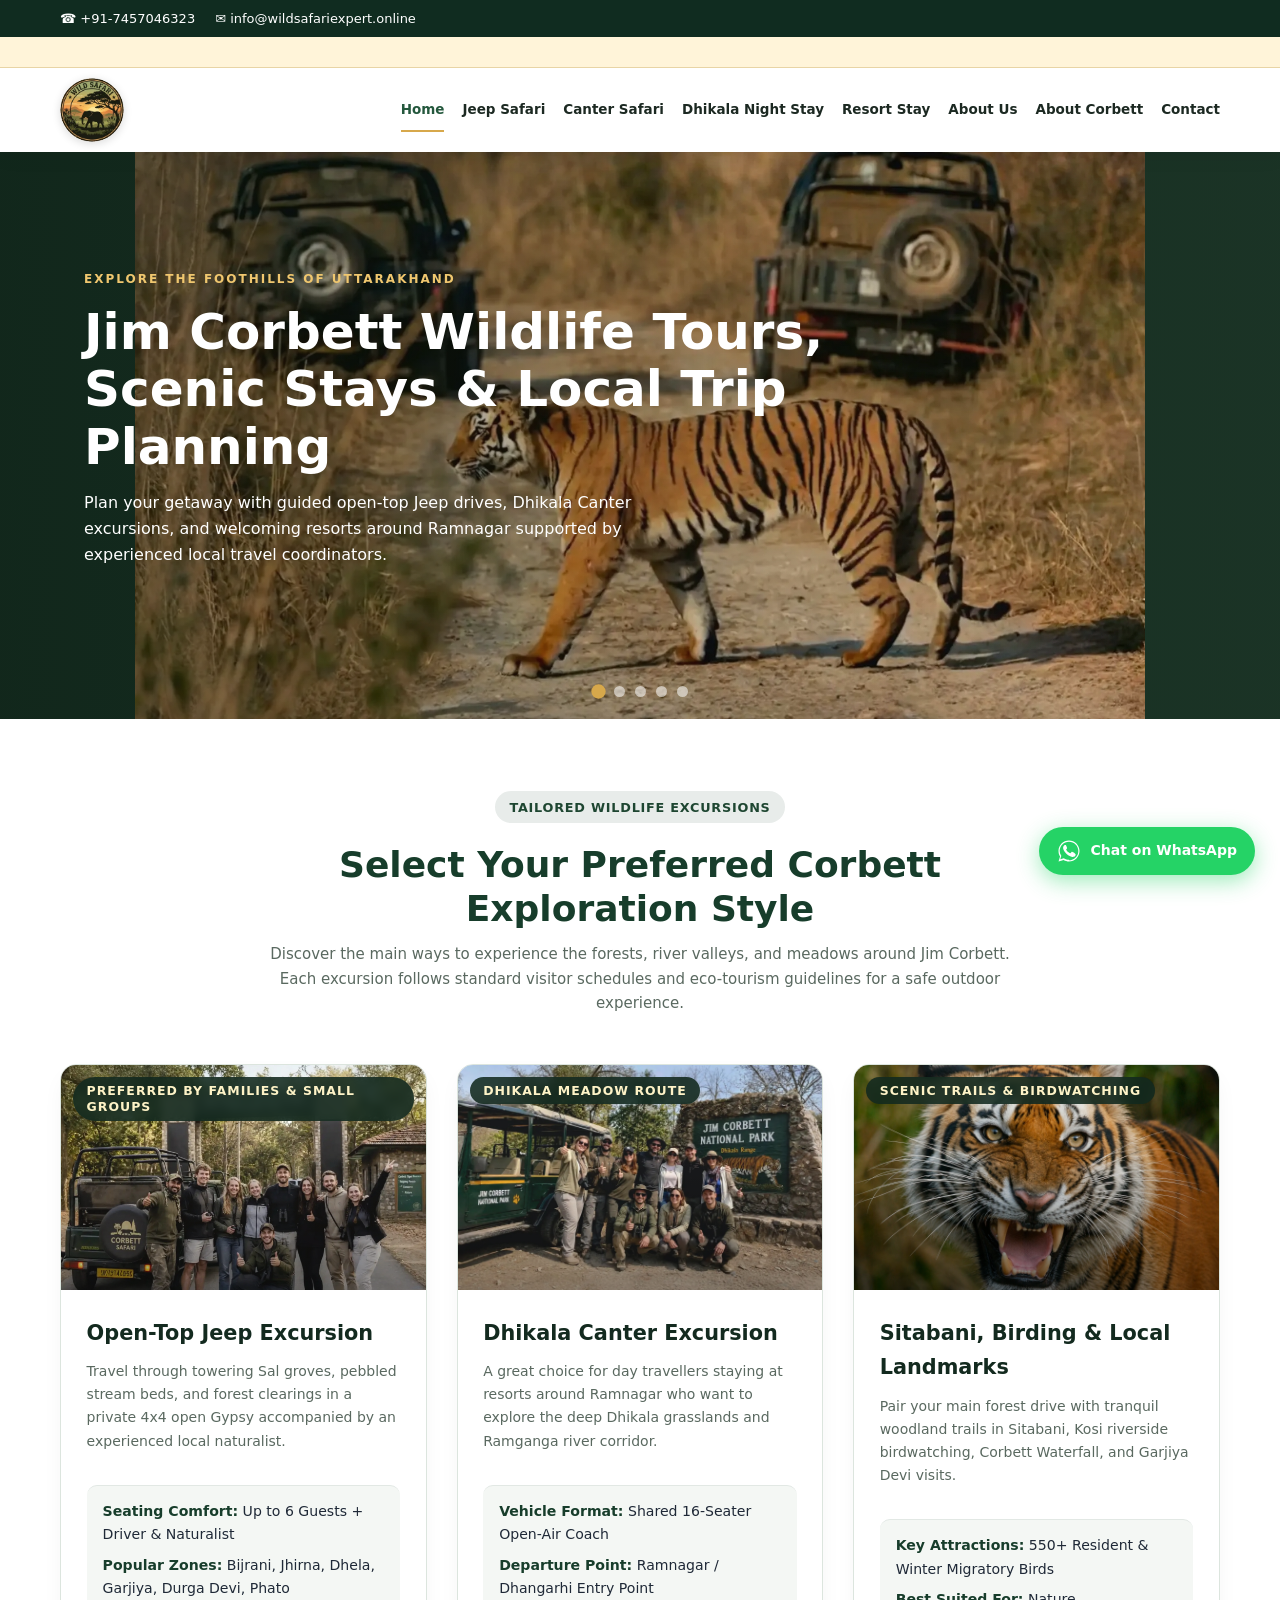
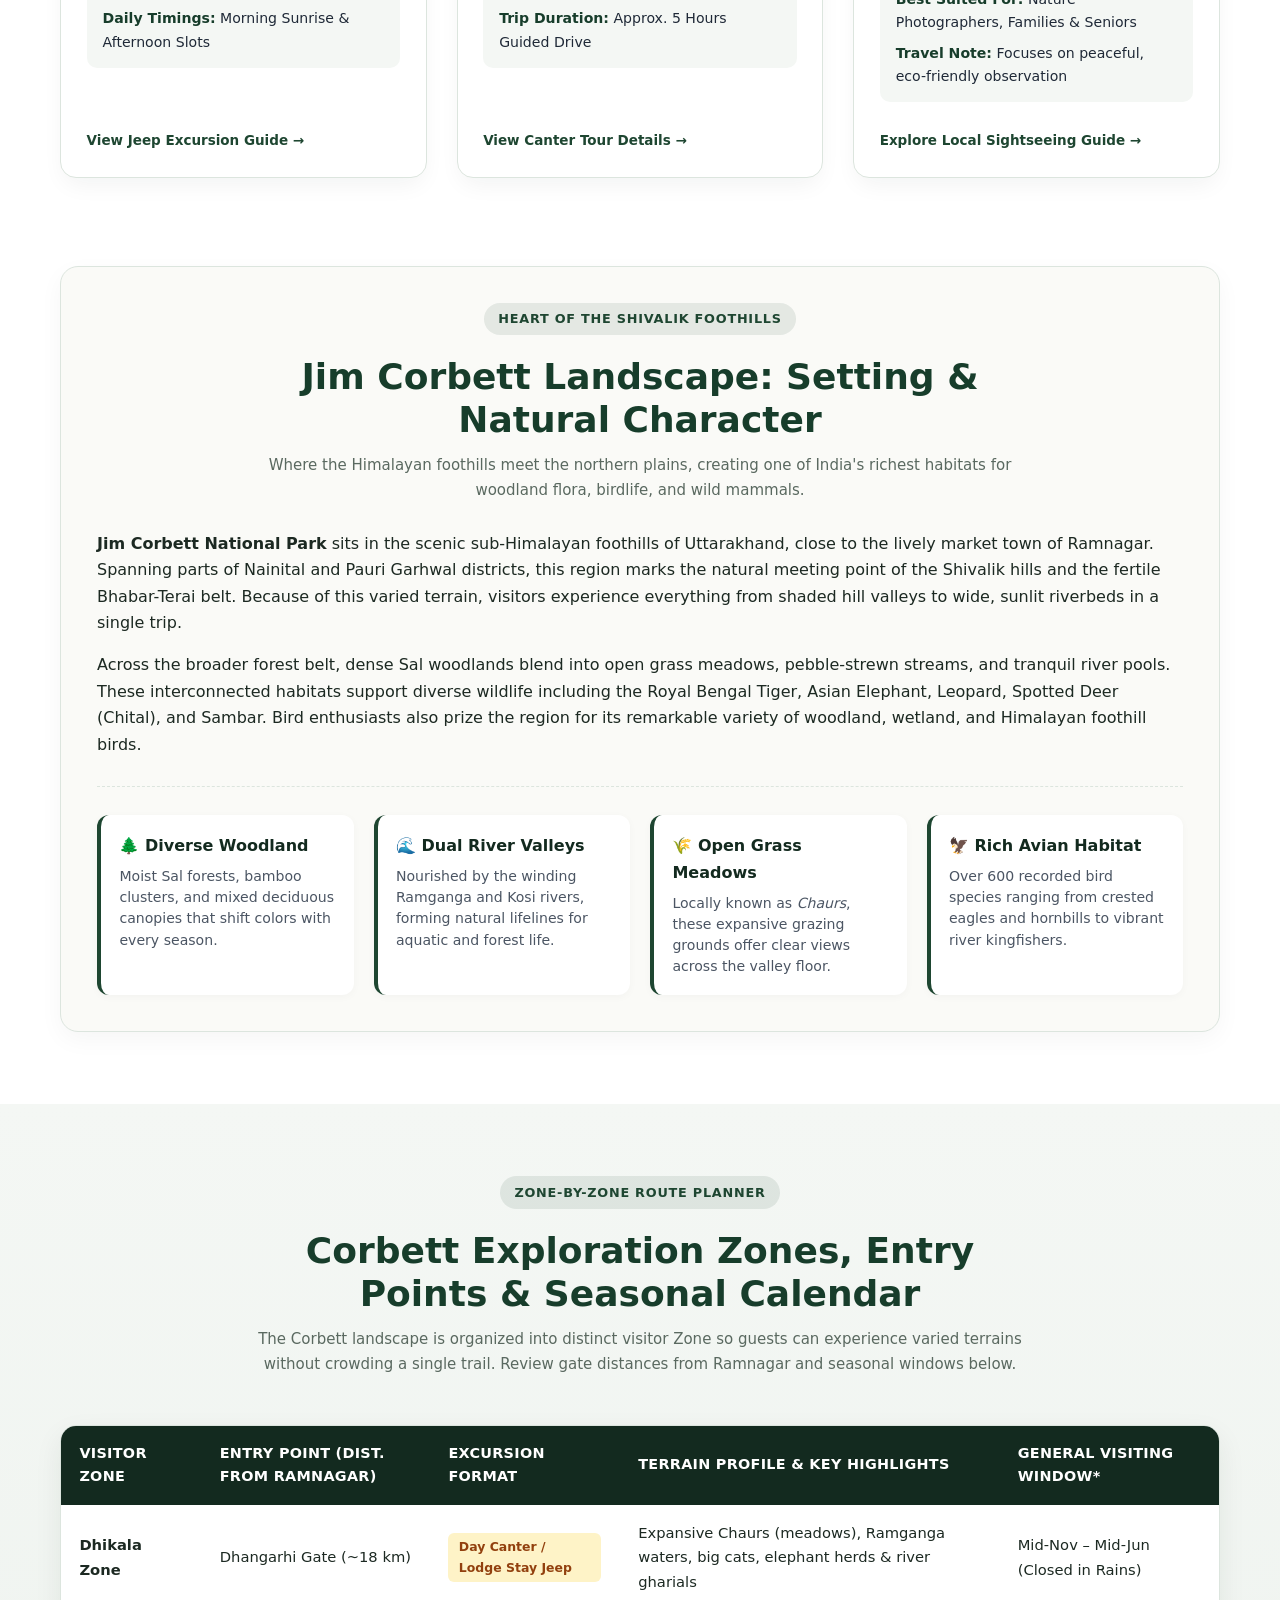
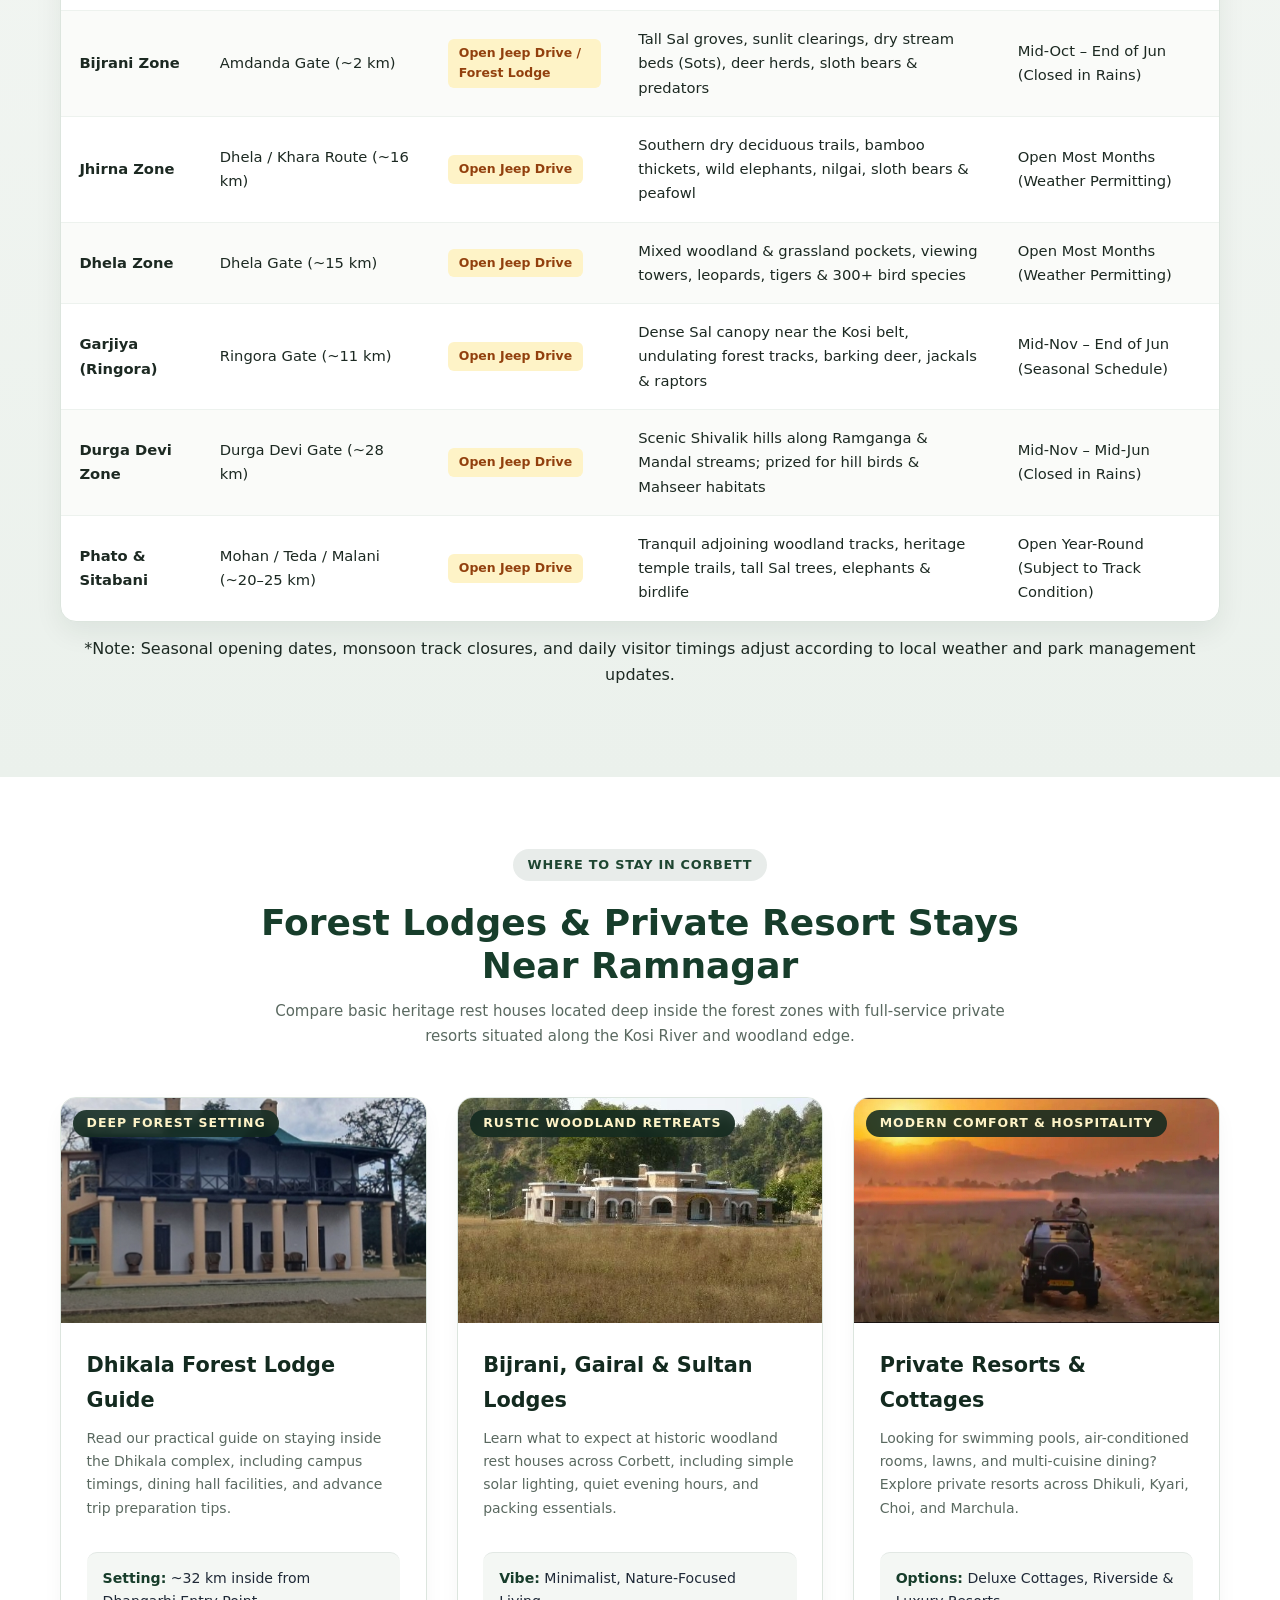
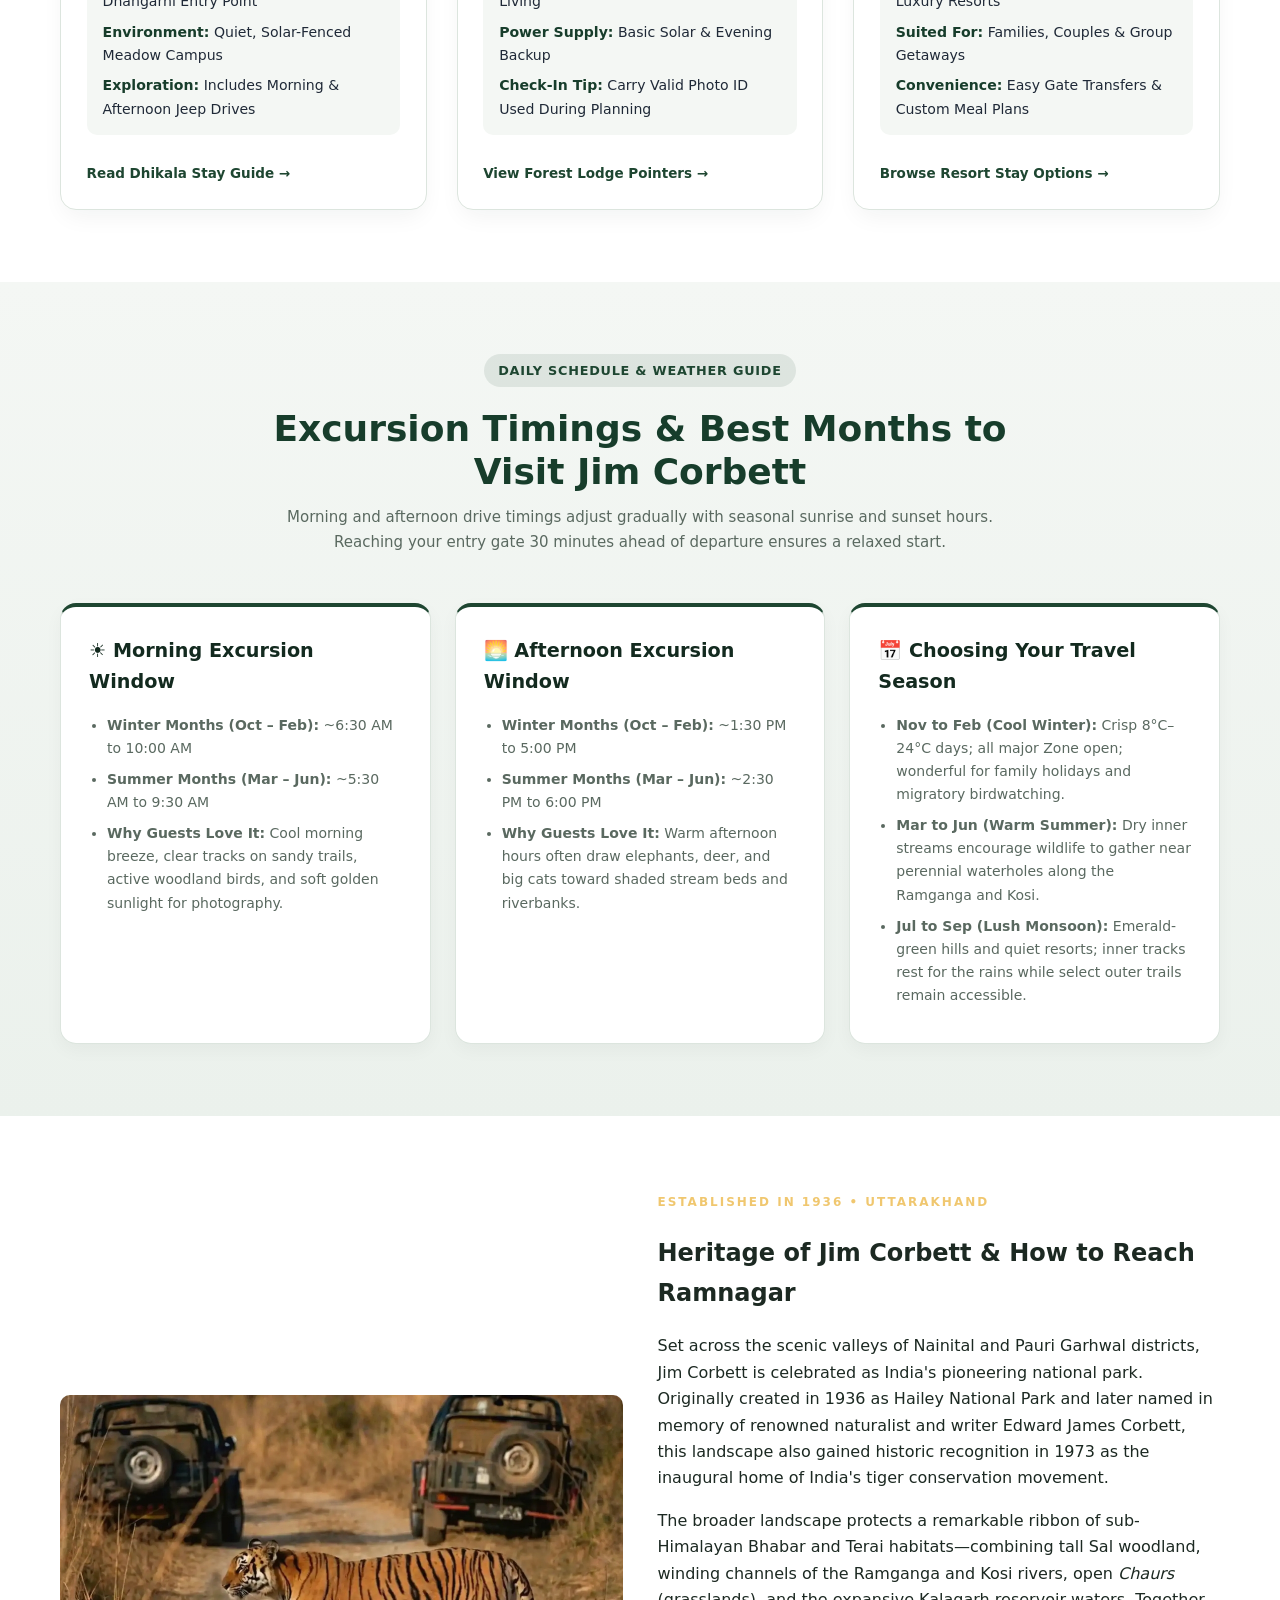
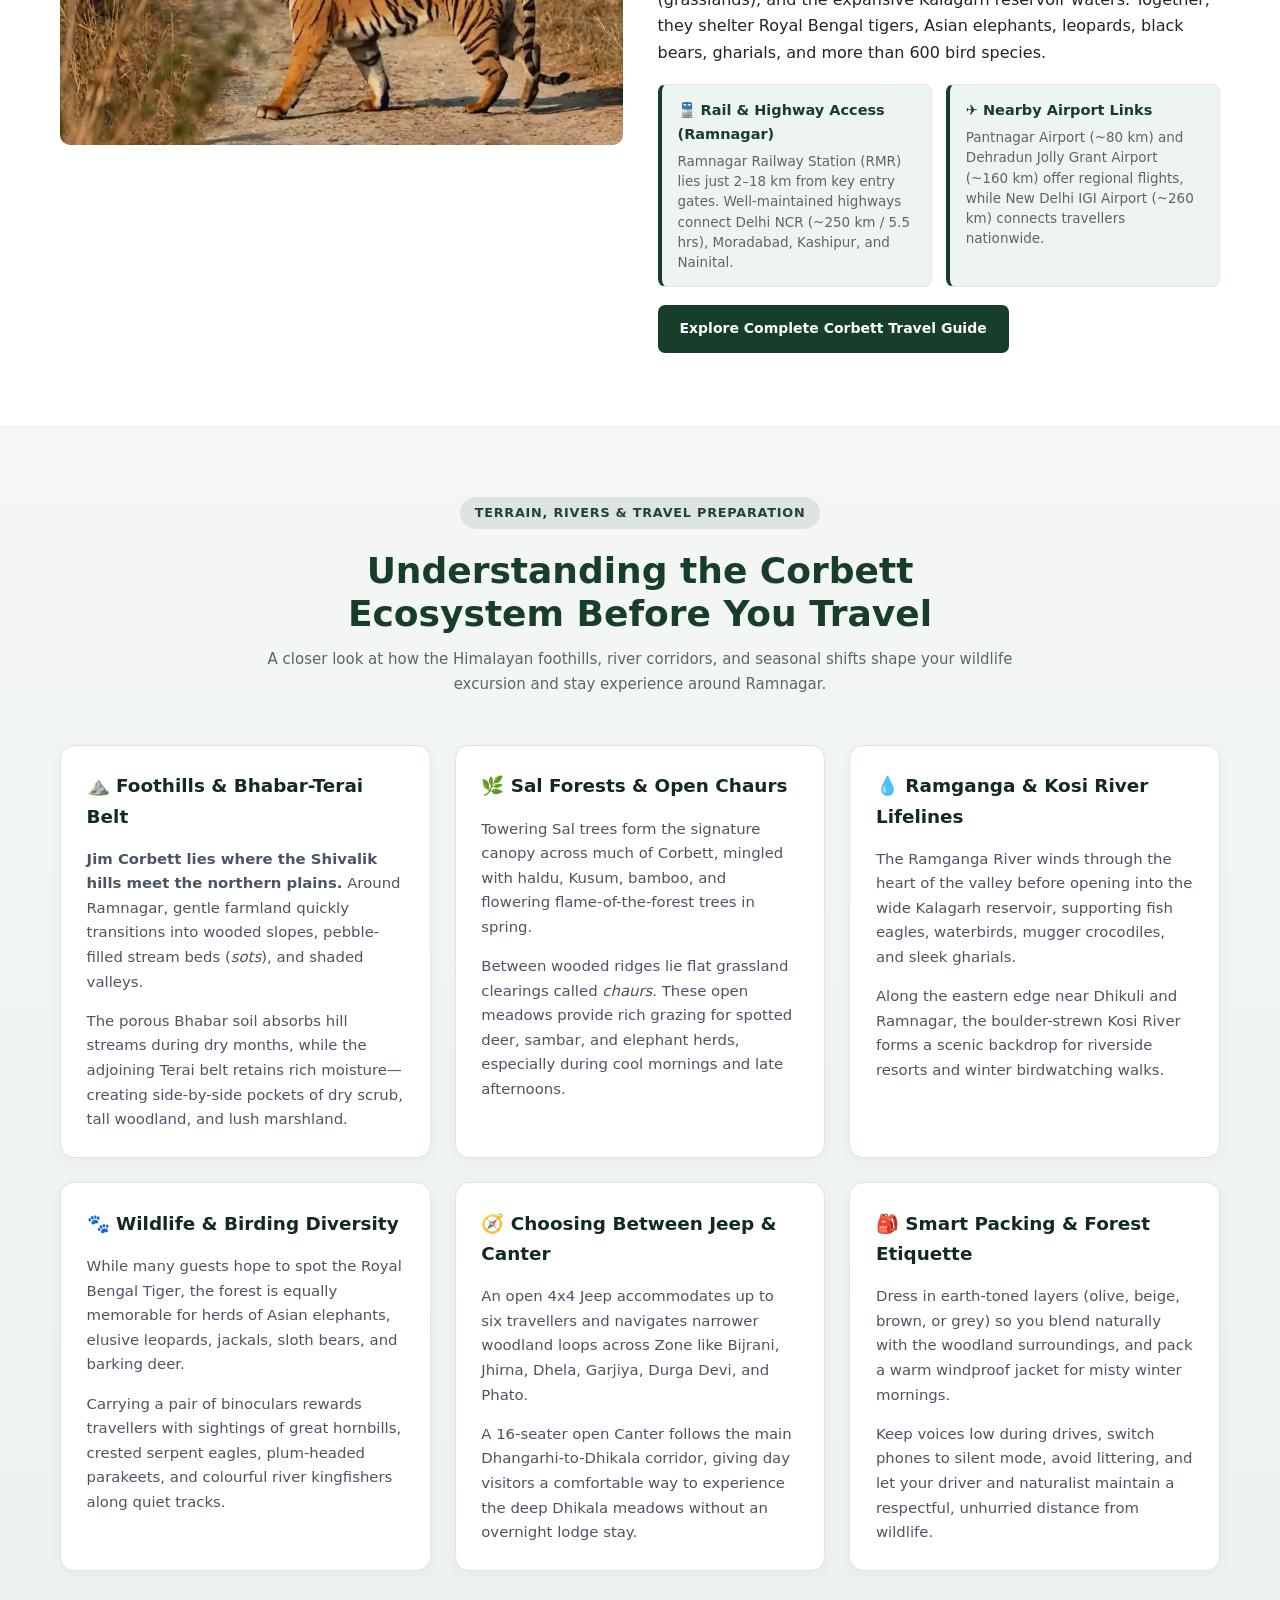
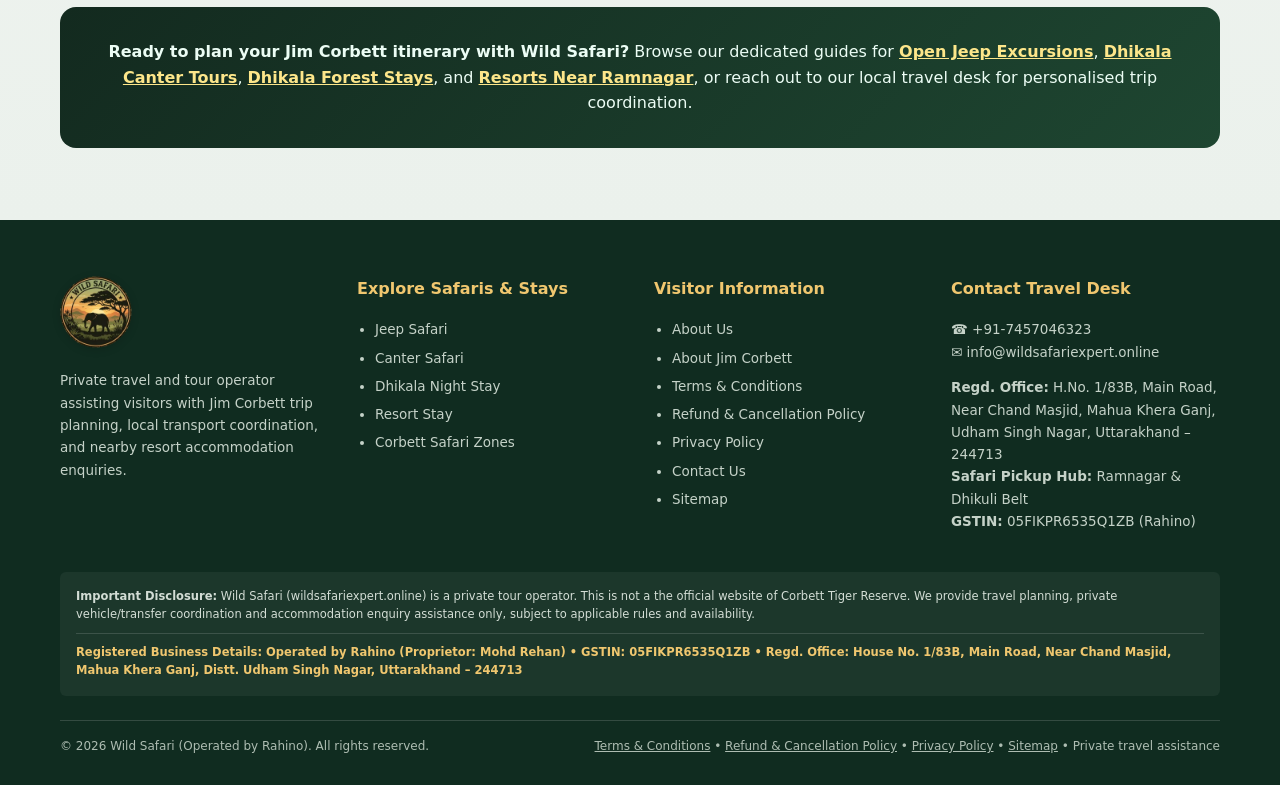
==== commit 7c68fd37: "Update footer text to include operator name" ====
--- a/index.html
+++ b/index.html
@@ -1246,7 +1246,7 @@
  </div>
 
     <div class="footer-bottom">
-      <span>© 2026 Wild Safari. All rights reserved.</span>
+      <span>© 2026 Wild Safari (Operated by Rahino). All rights reserved.</span>
       <span>
         <a href="terms-and-conditions.html" style="color:#aebdb2;text-decoration:underline">Terms &amp; Conditions</a> • 
         <a href="terms-and-conditions.html#cancellation" style="color:#aebdb2;text-decoration:underline">Refund &amp; Cancellation Policy</a> • 
--- a/assets/style.css
+++ b/assets/style.css
@@ -1902,7 +1902,7 @@
 
 /* Moving legal / business-status disclaimer */
 .site-header::before {
-  content: "NOTICE: This is not an Official Website of Corbett Tiger Reserve. We are a private tour operator. Our package charges cover private Gypsy rental, driver and local trip coordination only.";
+  content: "NOTE: Official Disclosure: Wild Safari (wildsafariexpert.online) is a private travel & tour coordination agency operated by Rahino (GSTIN: 05FIKPR6535Q1ZB). We are NOT affiliated with the Uttarakhand Forest Department or the official Corbett Tiger Reserve portal.";
   display: block;
   width: 100%;
   min-height: 30px;
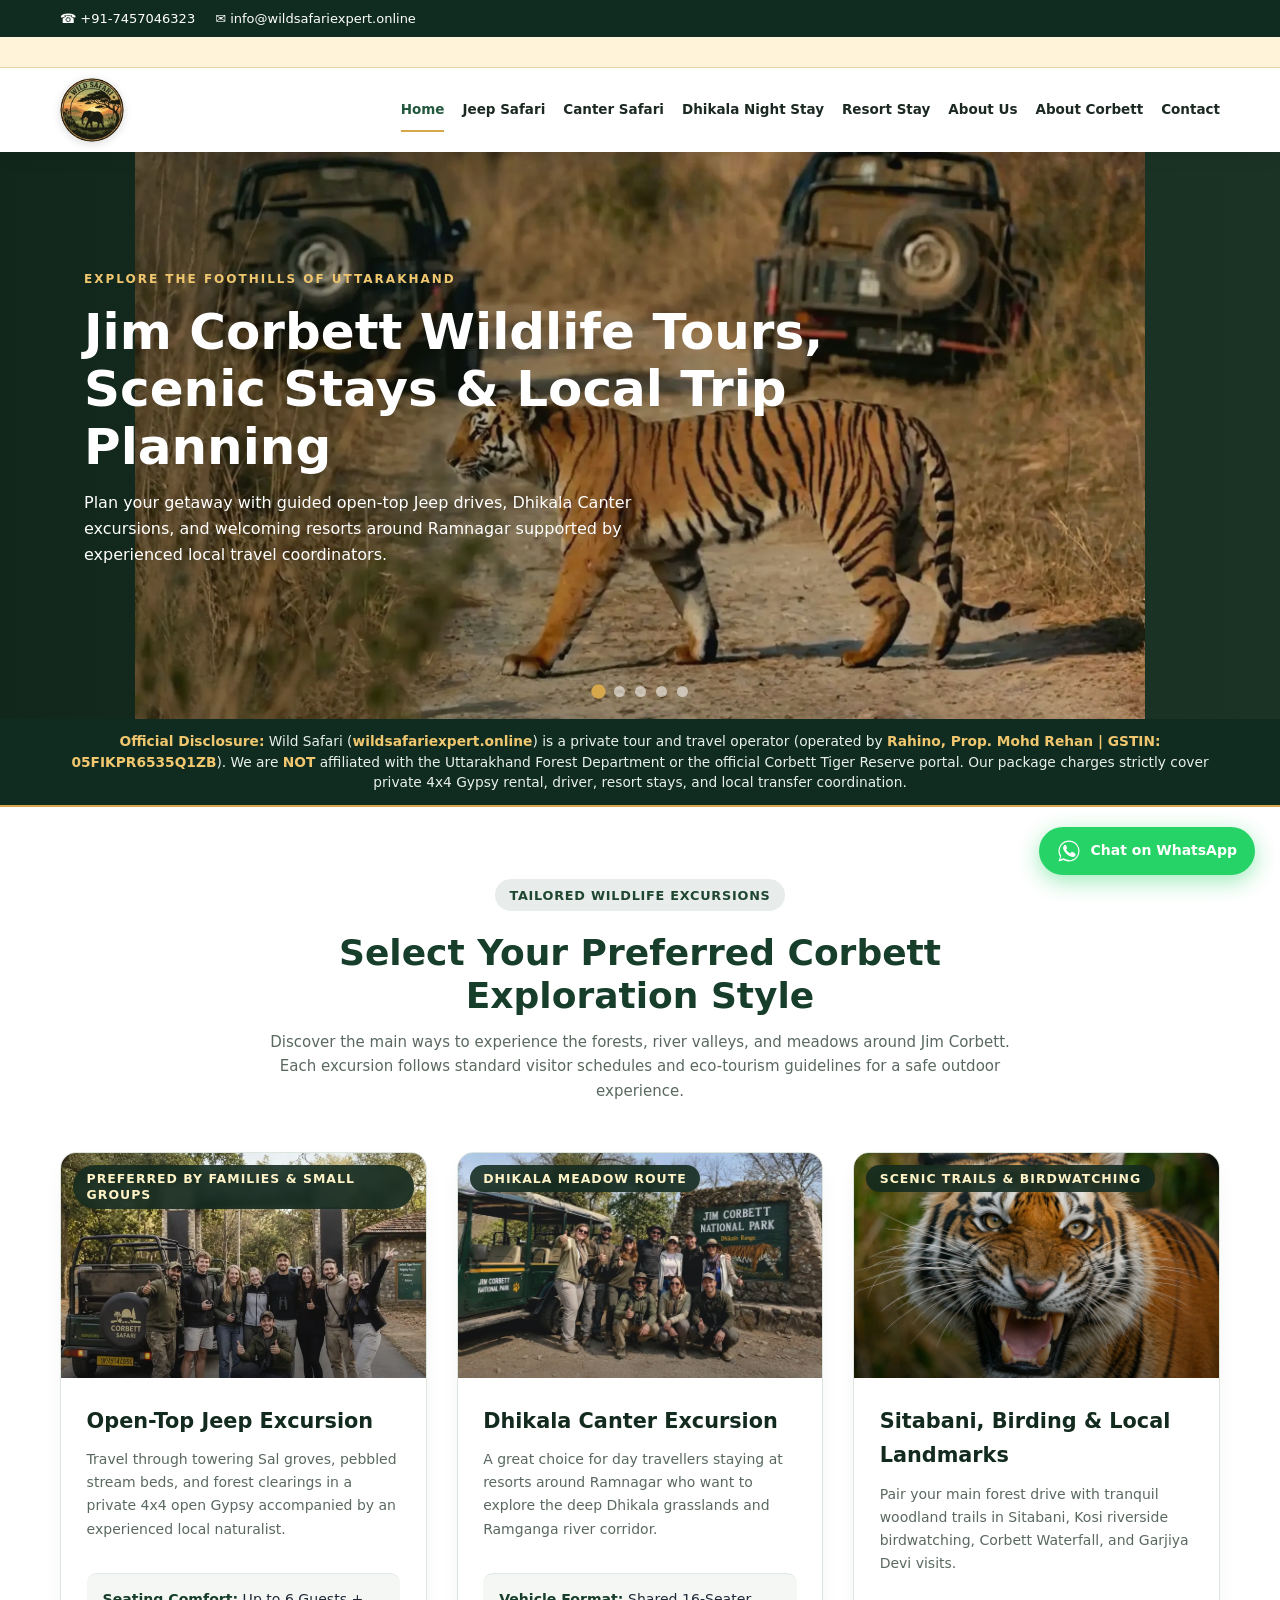
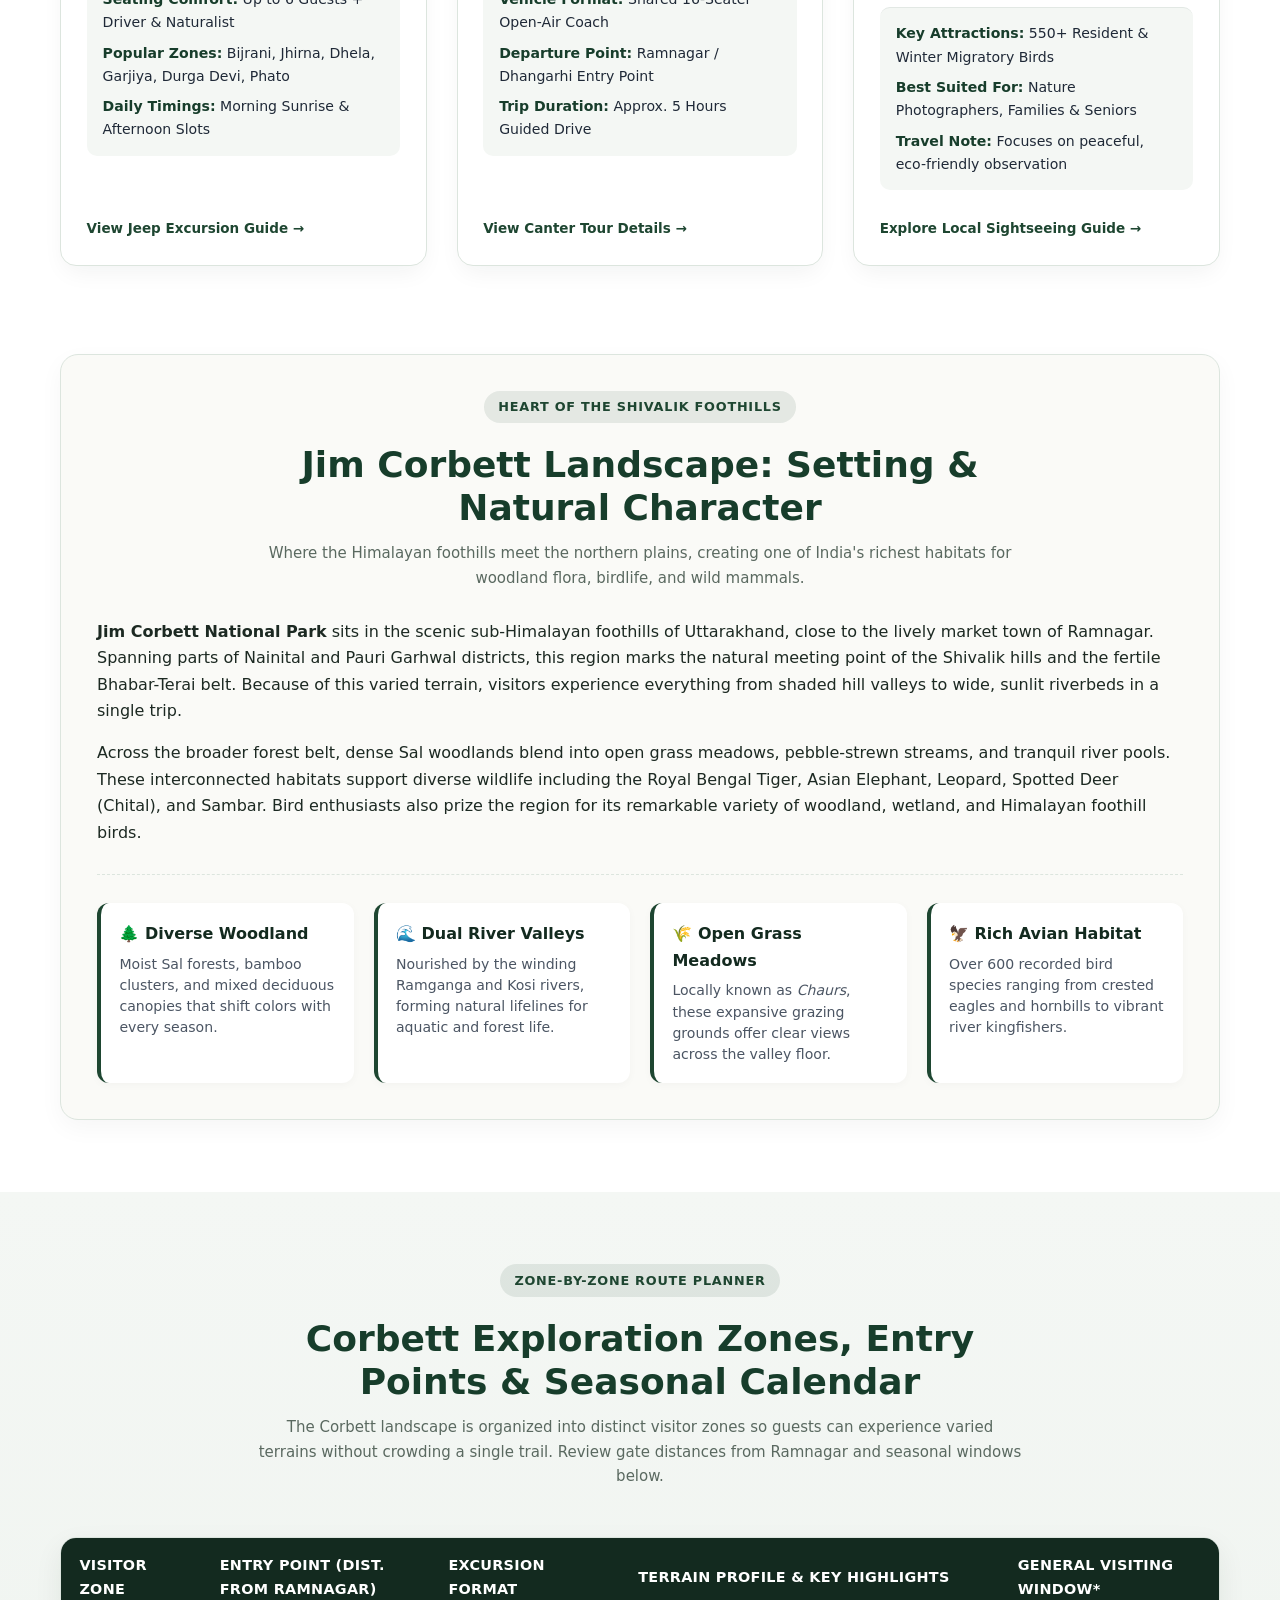
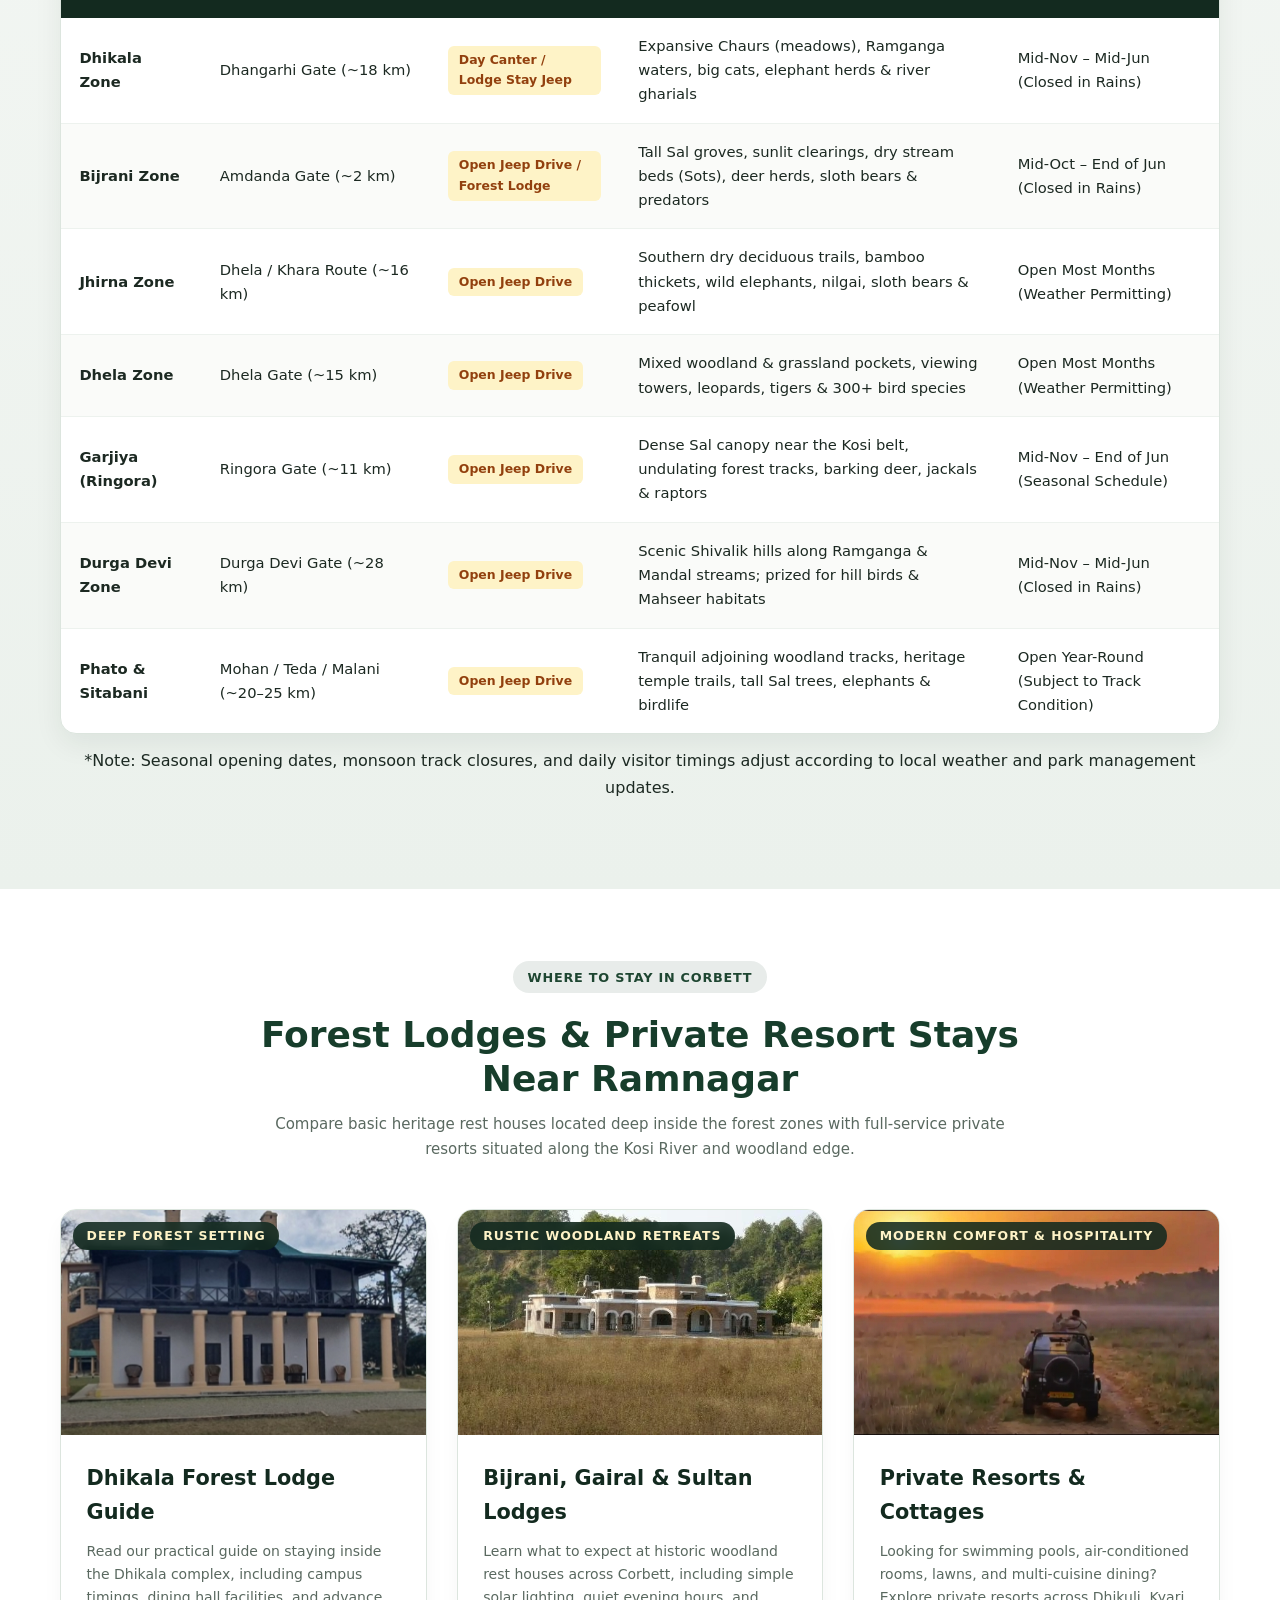
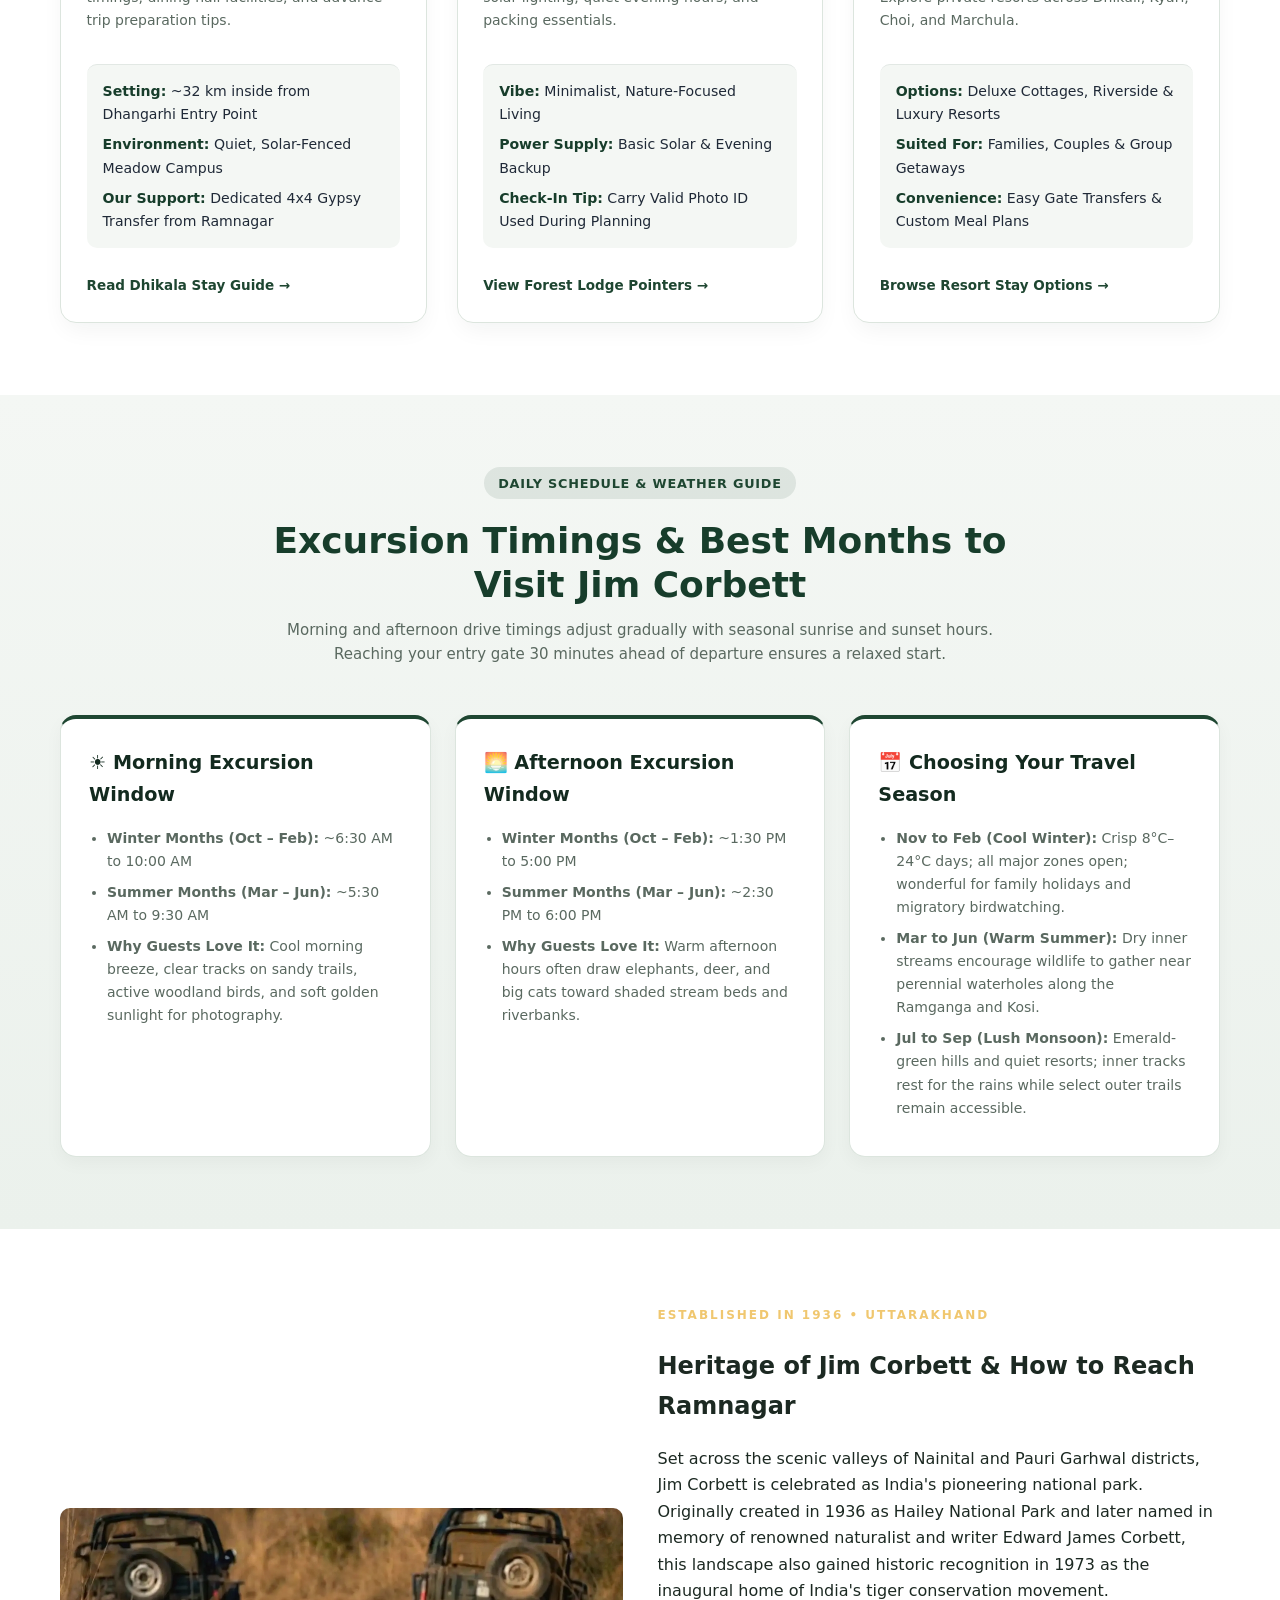
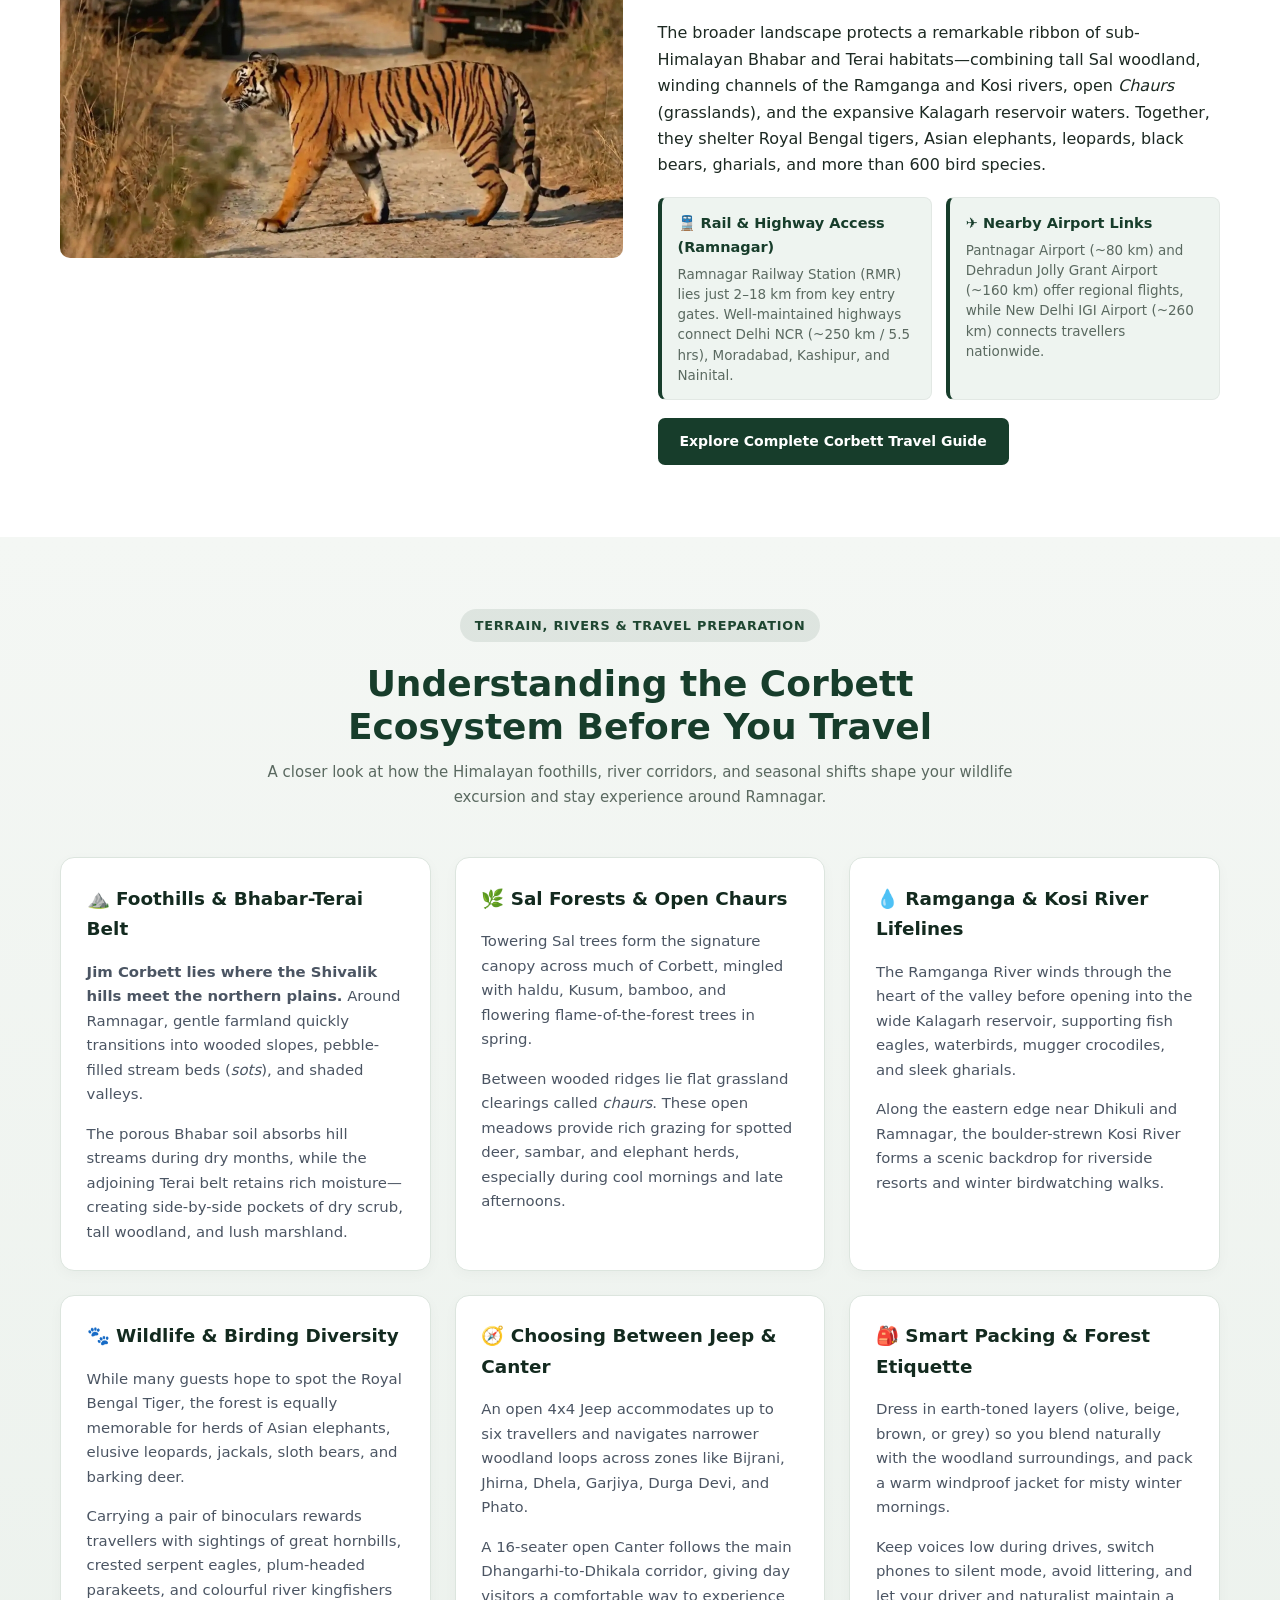
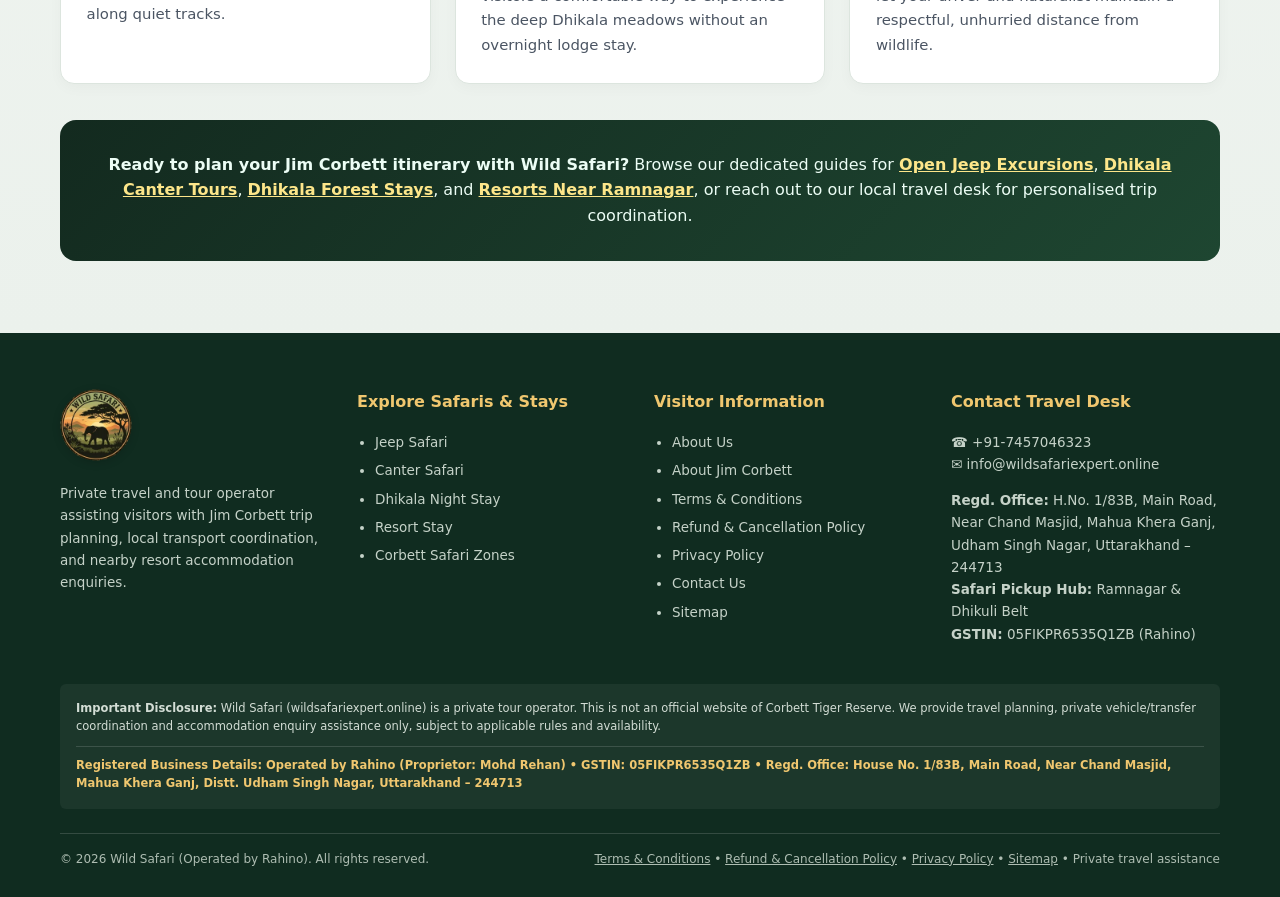
==== commit 42dccbee: "Update SEO metadata and add agency disclosure Updated title and meta description for SEO. Added a di" ====
--- a/index.html
+++ b/index.html
@@ -5,8 +5,8 @@
 
   <meta charset="utf-8">
   <meta name="viewport" content="width=device-width, initial-scale=1">
-  <title>Corbett Tour Packages, Resort Stays &amp; Local Travel Guide | Wild Safari</title>
-  <meta name="description" content="Plan your Jim Corbett trip with guided open Jeep tours, Dhikala Canter excursions, zone travel guides, and comfortable resort stays near Ramnagar, Uttarakhand.">
+  <title>Corbett Tour Packages, Resort Stays &amp; Local Travel Guide | Wild Safari (Operated by Rahino)</title>
+  <meta name="description" content="Plan your Jim Corbett trip with Wild Safari (operated by Rahino, GSTIN: 05FIKPR6535Q1ZB). Private 4x4 open Gypsy transfers, resort stays near Ramnagar, and local visitor zone travel guides in Uttarakhand.">
   <meta name="keywords" content="Jim Corbett National Park, Jim Corbett tour, Jim Corbett Jeep excursion, Dhikala Canter tour, Corbett travel zones, resorts near Jim Corbett, Ramnagar Uttarakhand">
   <link rel="canonical" href="https://wildsafariexpert.online/">
   <link rel="sitemap" type="application/xml" title="Sitemap" href="https://wildsafariexpert.online/sitemap.xml">
@@ -61,6 +61,20 @@
     p, h1, h2, h3, h4, li, td, th, a, span {
       overflow-wrap: break-word;
       word-wrap: break-word;
+    }
+
+    /* Above-the-Fold Private Agency Disclosure Strip below Hero Slider */
+    .home-disclosure-strip {
+      background: #102c20;
+      border-bottom: 2px solid #d7a84b;
+      color: #e8f0eb;
+      padding: 0.75rem 1rem;
+      font-size: 0.86rem;
+      line-height: 1.5;
+      text-align: center;
+    }
+    .home-disclosure-strip strong {
+      color: #f0c76f;
     }
 
     /* Subtle Section & Heading Enhancements */
@@ -532,13 +546,6 @@
         gap: 6px;
       }
 
-      .brand {
-        font-size: 1.05rem !important;
-      }
-      .brand small {
-        font-size: 0.6rem !important;
-        letter-spacing: 0.04em !important;
-      }
 
       .container {
         padding-left: 10px;
@@ -817,6 +824,15 @@
   </section>
 
   <!-- ====================================================================
+       ABOVE-THE-FOLD PRIVATE AGENCY & NON-AFFILIATION DISCLOSURE STRIP
+       ==================================================================== -->
+  <div class="home-disclosure-strip" role="region" aria-label="Official Business Disclosure">
+    <div class="container">
+      <strong>Official Disclosure:</strong> Wild Safari (<strong>wildsafariexpert.online</strong>) is a private tour and travel operator (operated by <strong>Rahino, Prop. Mohd Rehan | GSTIN: 05FIKPR6535Q1ZB</strong>). We are <strong>NOT</strong> affiliated with the Uttarakhand Forest Department or the official Corbett Tiger Reserve portal. Our package charges strictly cover private 4x4 Gypsy rental, driver, resort stays, and local transfer coordination.
+    </div>
+  </div>
+
+  <!-- ====================================================================
        CORE SAFARI EXPERIENCES
        ==================================================================== -->
   <section class="section" id="safari-experiences">
@@ -927,7 +943,7 @@
       <div class="section-head">
         <span class="eyebrow">Zone-by-Zone Route Planner</span>
         <h2>Corbett Exploration Zones, Entry Points &amp; Seasonal Calendar</h2>
-        <p>The Corbett landscape is organized into distinct visitor Zone so guests can experience varied terrains without crowding a single trail. Review gate distances from Ramnagar and seasonal windows below.</p>
+        <p>The Corbett landscape is organized into distinct visitor zones so guests can experience varied terrains without crowding a single trail. Review gate distances from Ramnagar and seasonal windows below.</p>
       </div>
 
       <div class="table-wrap" role="region" aria-label="Jim Corbett Safari Zones Comparison" tabindex="0">
@@ -1022,7 +1038,7 @@
             <ul class="card-meta">
               <li><strong>Setting:</strong> ~32 km inside from Dhangarhi Entry Point</li>
               <li><strong>Environment:</strong> Quiet, Solar-Fenced Meadow Campus</li>
-              <li><strong>Exploration:</strong> Includes Morning &amp; Afternoon Jeep Drives</li>
+              <li><strong>Our Support:</strong> Dedicated 4x4 Gypsy Transfer from Ramnagar</li>
             </ul>
             <a class="text-link" href="dhikala-night-stay.html">Read Dhikala Stay Guide →</a>
           </div>
@@ -1096,7 +1112,7 @@
         <div class="timing-card">
           <h3>📅 Choosing Your Travel Season</h3>
           <ul>
-            <li><strong>Nov to Feb (Cool Winter):</strong> Crisp 8°C–24°C days; all major Zone open; wonderful for family holidays and migratory birdwatching.</li>
+            <li><strong>Nov to Feb (Cool Winter):</strong> Crisp 8°C–24°C days; all major zones open; wonderful for family holidays and migratory birdwatching.</li>
             <li><strong>Mar to Jun (Warm Summer):</strong> Dry inner streams encourage wildlife to gather near perennial waterholes along the Ramganga and Kosi.</li>
             <li><strong>Jul to Sep (Lush Monsoon):</strong> Emerald-green hills and quiet resorts; inner tracks rest for the rains while select outer trails remain accessible.</li>
           </ul>
@@ -1175,7 +1191,7 @@
 
         <article class="geo-card">
           <h3>🧭 Choosing Between Jeep &amp; Canter</h3>
-          <p>An open 4x4 Jeep accommodates up to six travellers and navigates narrower woodland loops across Zone like Bijrani, Jhirna, Dhela, Garjiya, Durga Devi, and Phato.</p>
+          <p>An open 4x4 Jeep accommodates up to six travellers and navigates narrower woodland loops across zones like Bijrani, Jhirna, Dhela, Garjiya, Durga Devi, and Phato.</p>
           <p>A 16-seater open Canter follows the main Dhangarhi-to-Dhikala corridor, giving day visitors a comfortable way to experience the deep Dhikala meadows without an overnight lodge stay.</p>
         </article>
 
@@ -1242,7 +1258,7 @@
     </div>
 
     <div class="footer-disclosure">
-      <strong>Important Disclosure:</strong> Wild Safari (wildsafariexpert.online) is a private tour operator. This is not a the official website of Corbett Tiger Reserve. We provide travel planning, private vehicle/transfer coordination and accommodation enquiry assistance only, subject to applicable rules and availability.
+      <strong>Important Disclosure:</strong> Wild Safari (wildsafariexpert.online) is a private tour operator. This is not an official website of Corbett Tiger Reserve. We provide travel planning, private vehicle/transfer coordination and accommodation enquiry assistance only, subject to applicable rules and availability.
  </div>
 
     <div class="footer-bottom">
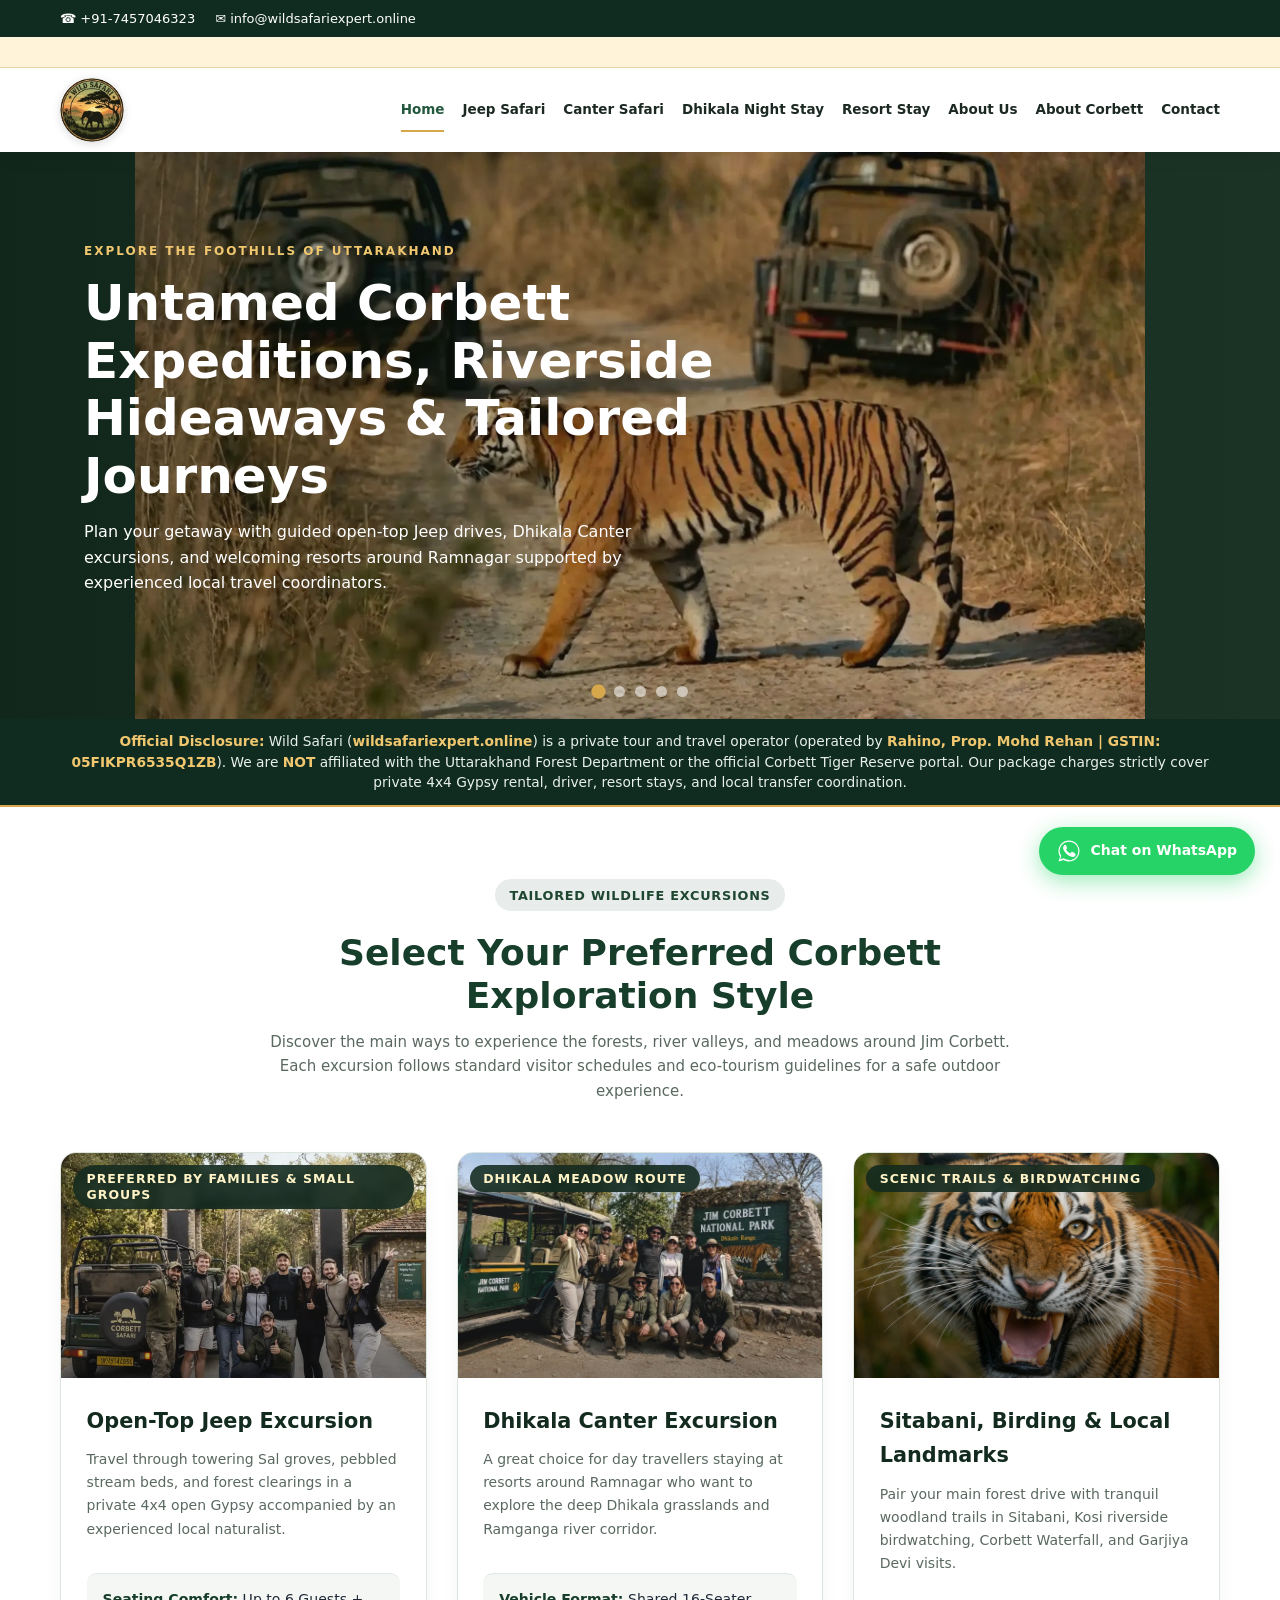
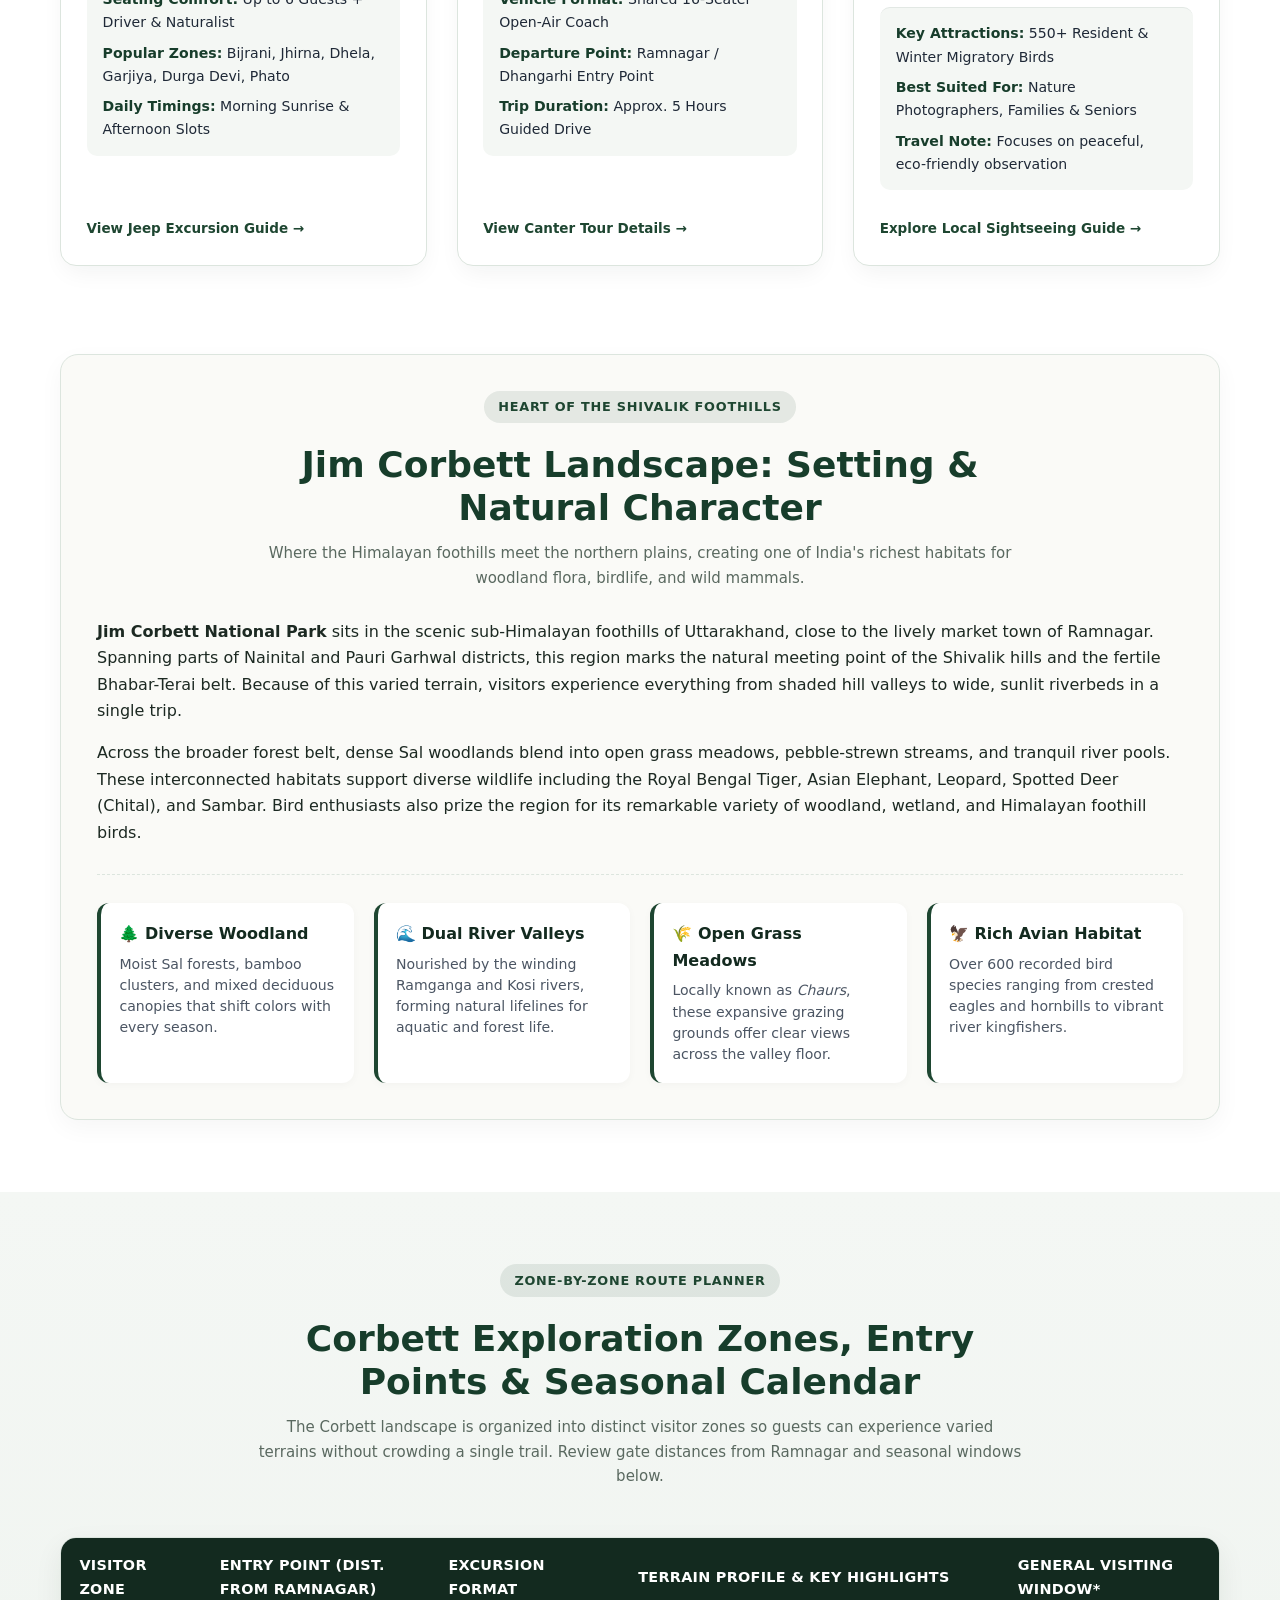
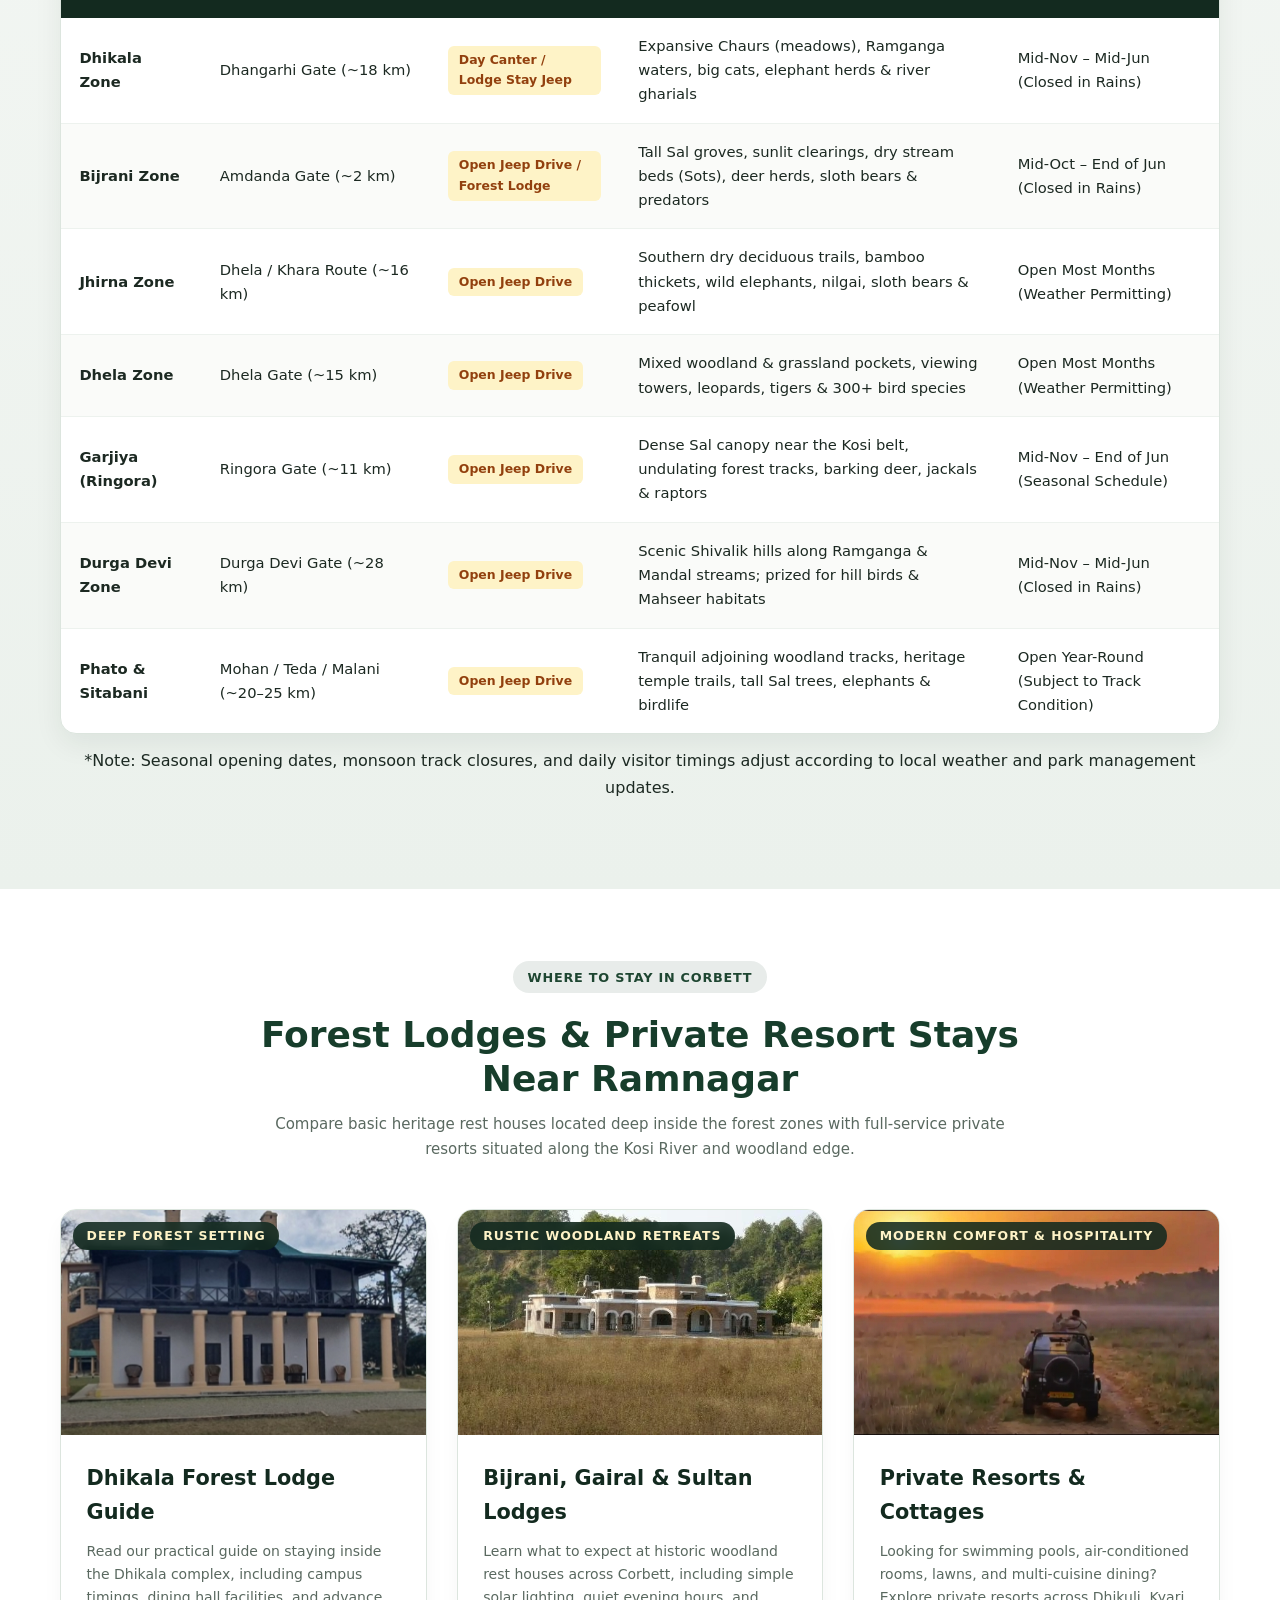
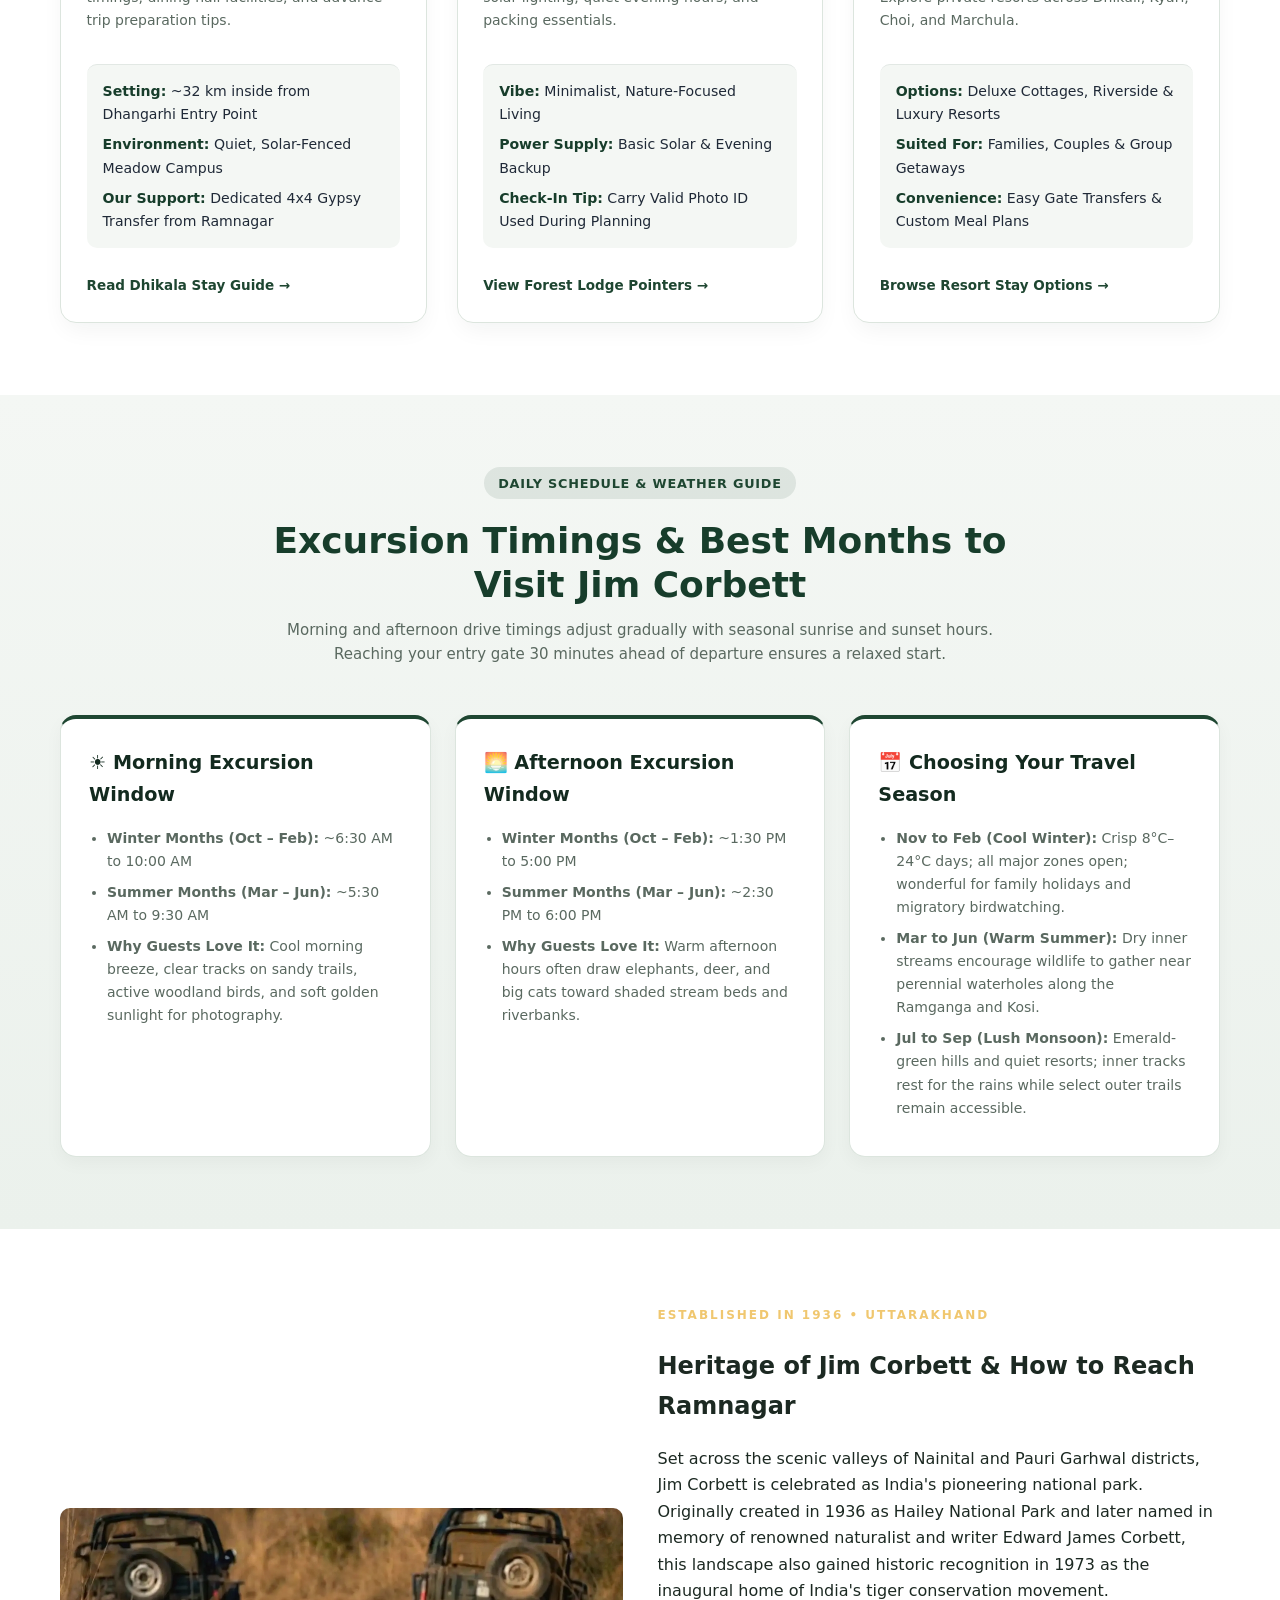
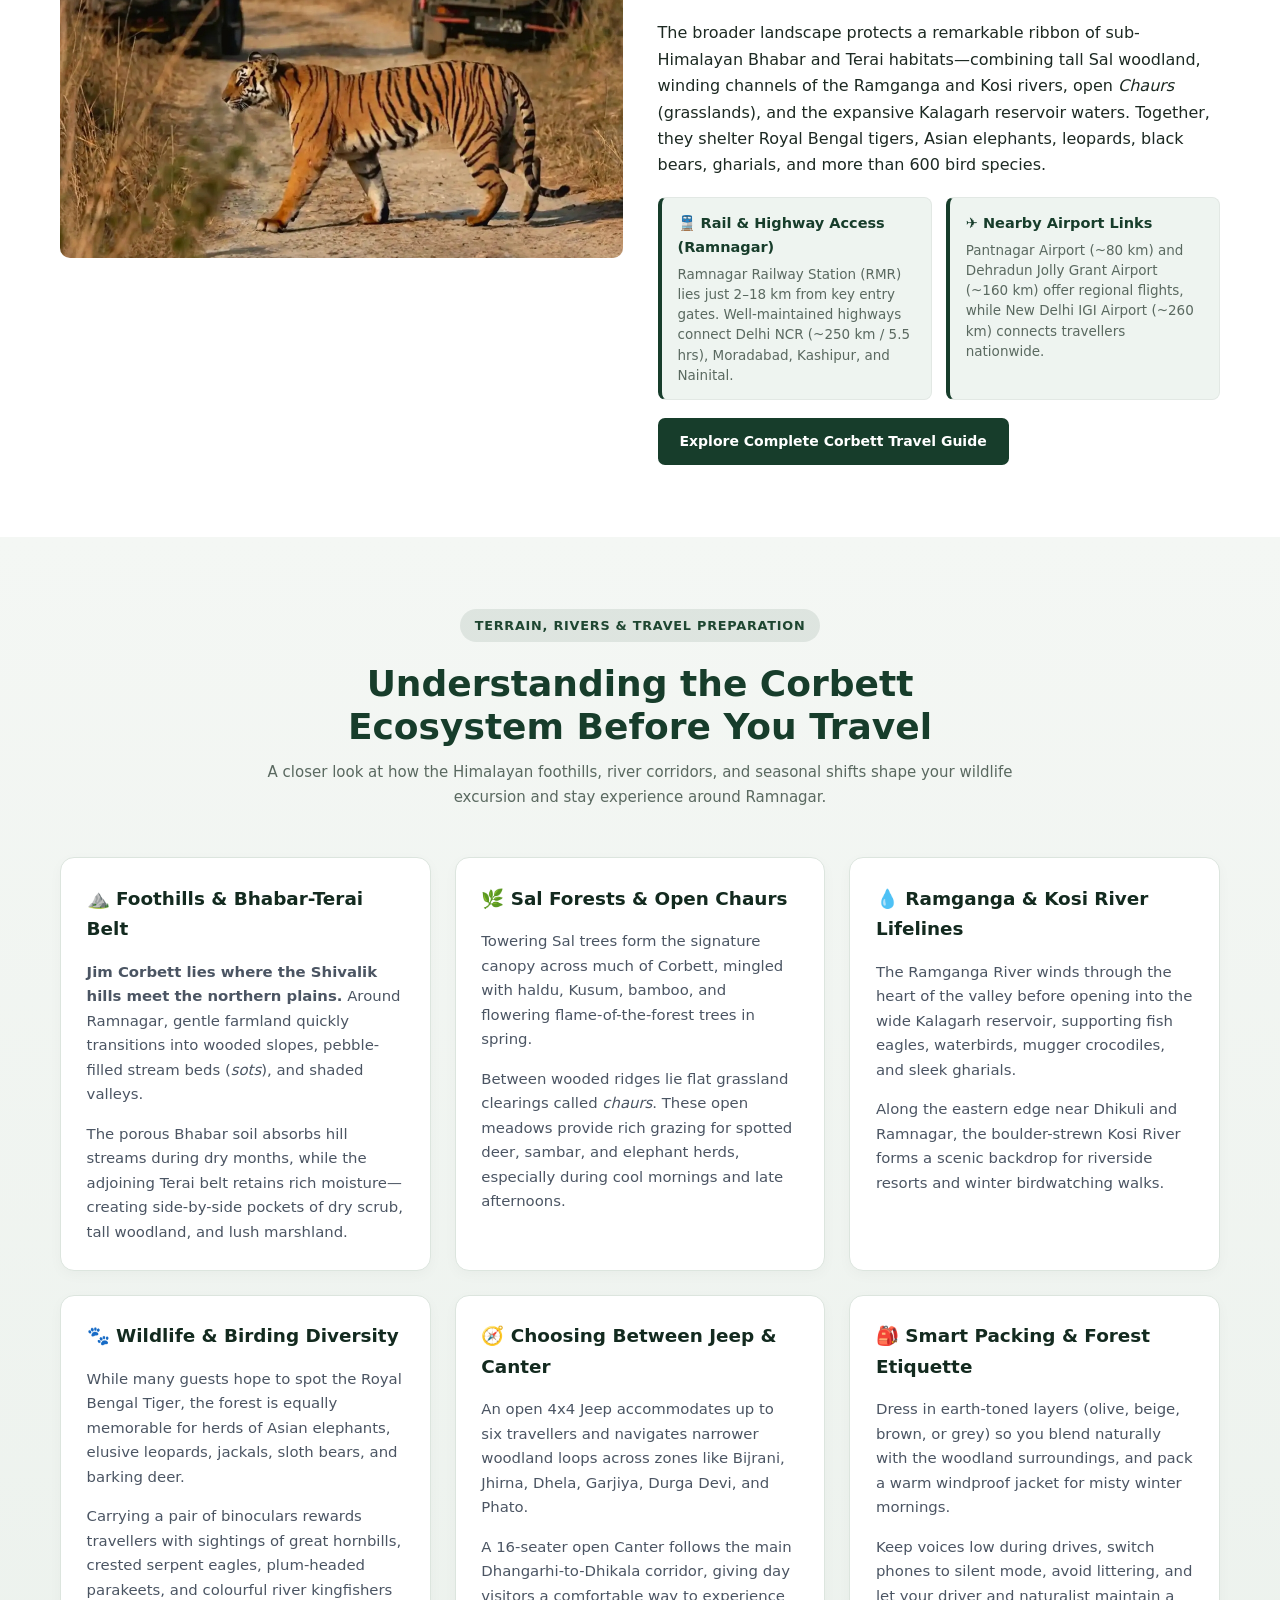
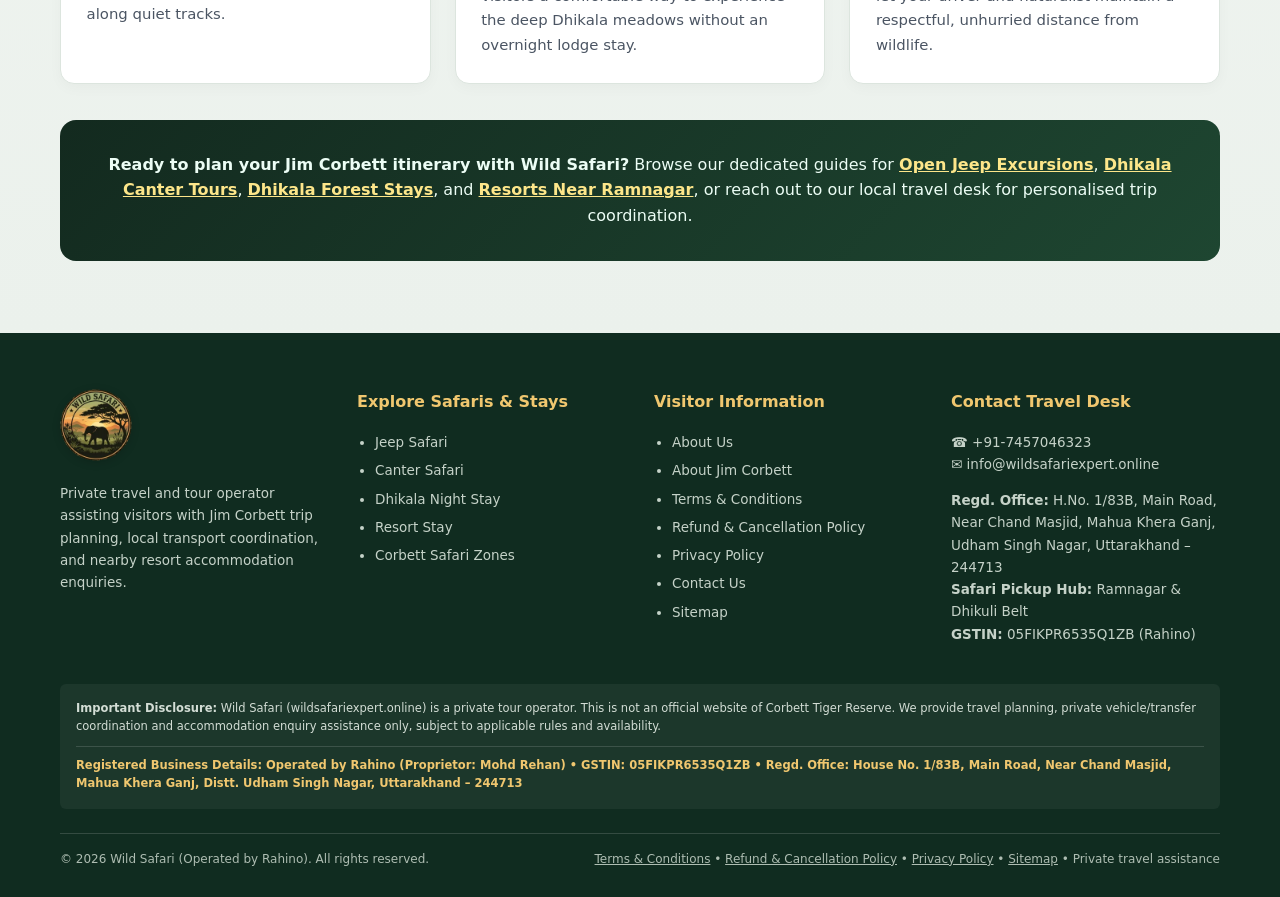
==== commit 1d4fbc86: "Update header text for wildlife tours section" ====
--- a/index.html
+++ b/index.html
@@ -735,7 +735,7 @@
             >
             <div class="slide-content">
                 <span class="eyebrow">Explore the Foothills of Uttarakhand</span>
-                <h1>Jim Corbett Wildlife Tours, Scenic Stays &amp; Local Trip Planning</h1>
+                <h1>Untamed Corbett Expeditions, Riverside Hideaways & Tailored Journeys</h1>
                 <p>Plan your getaway with guided open-top Jeep drives, Dhikala Canter excursions, and welcoming resorts around Ramnagar supported by experienced local travel coordinators.</p>
             </div>
         </div>
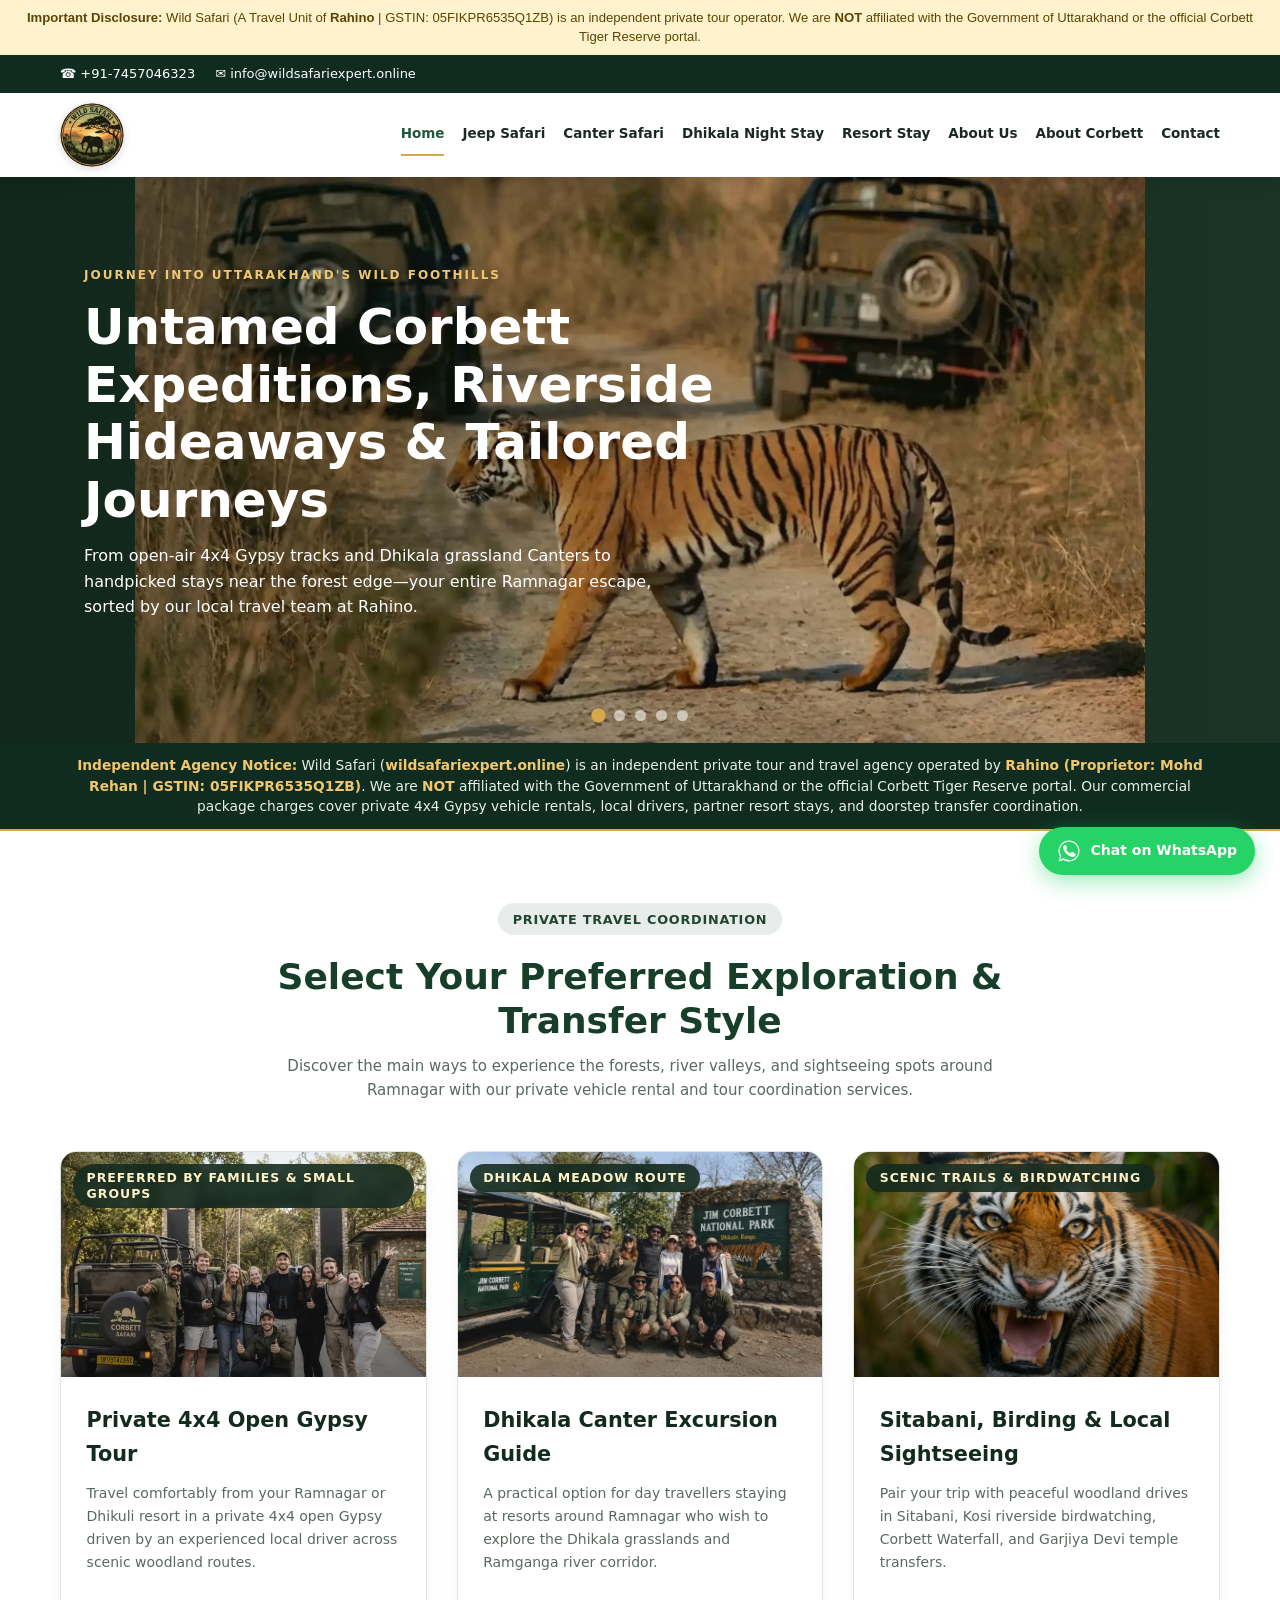
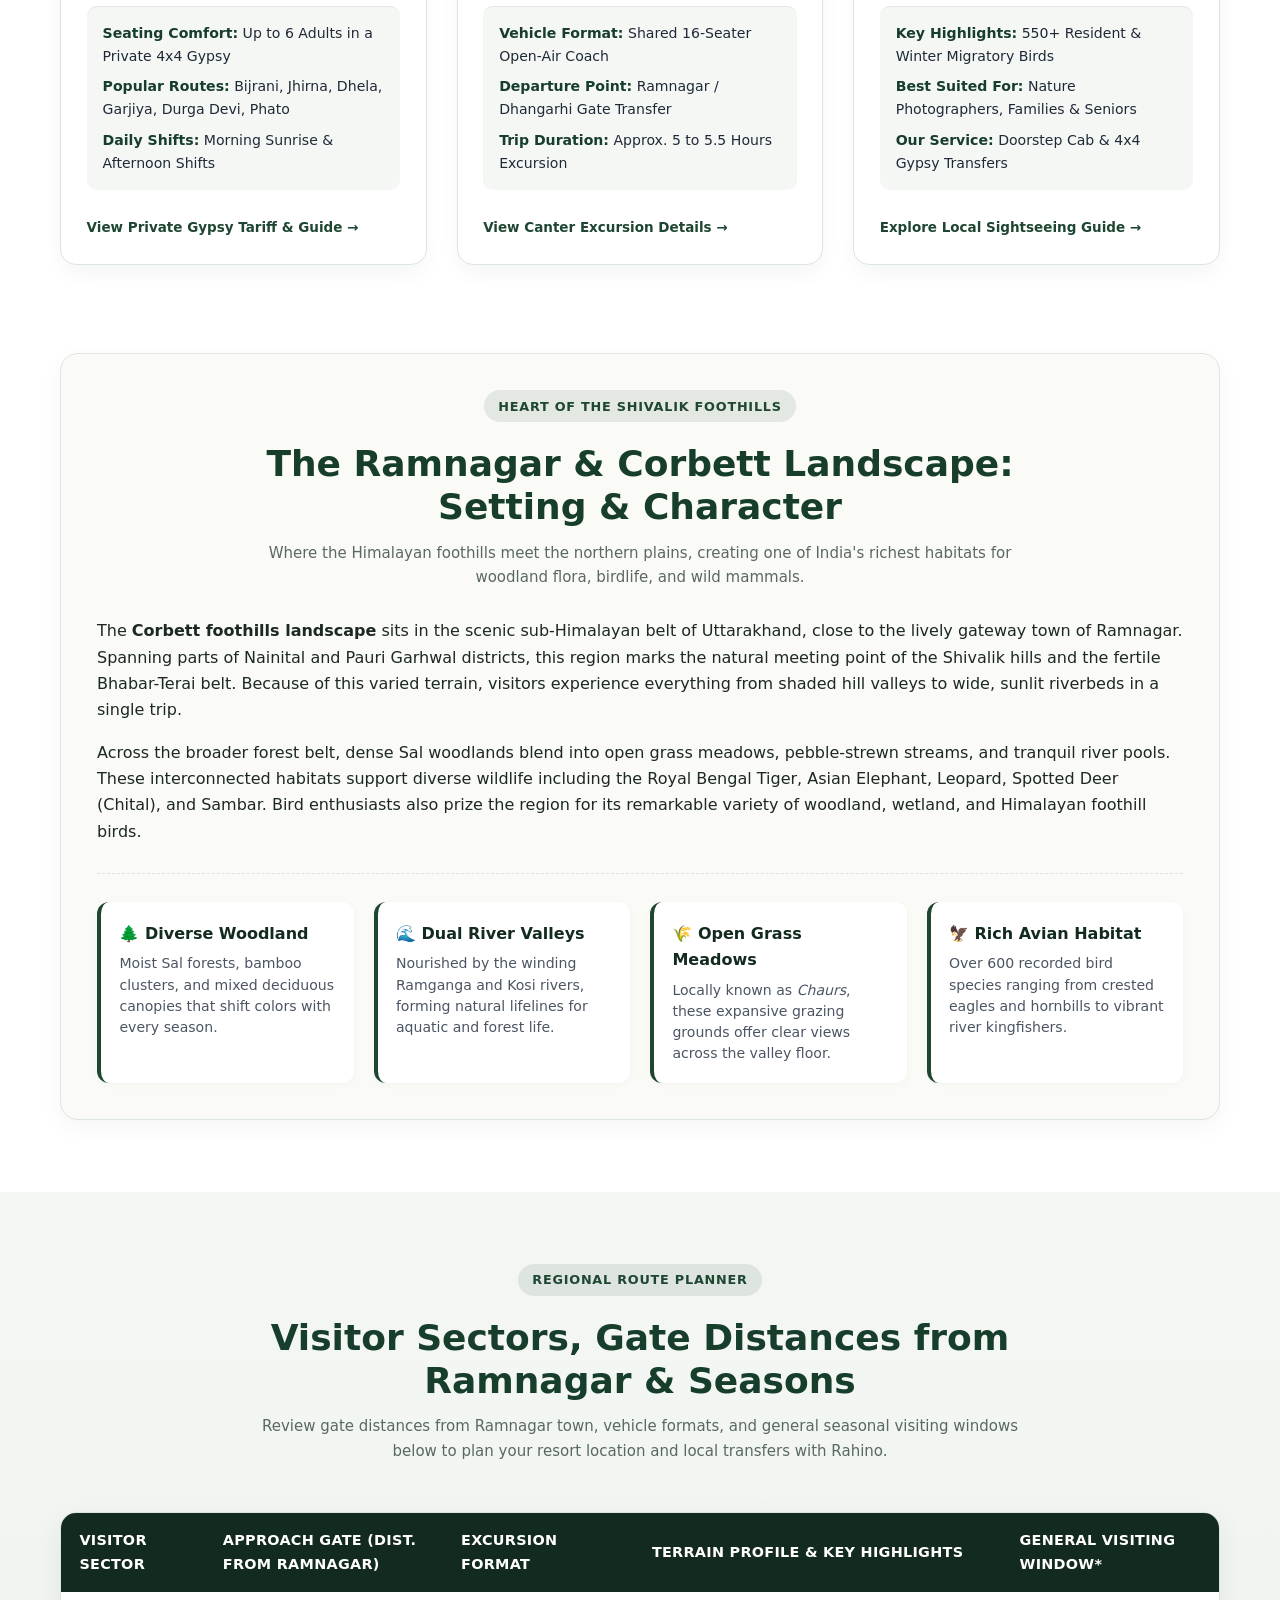
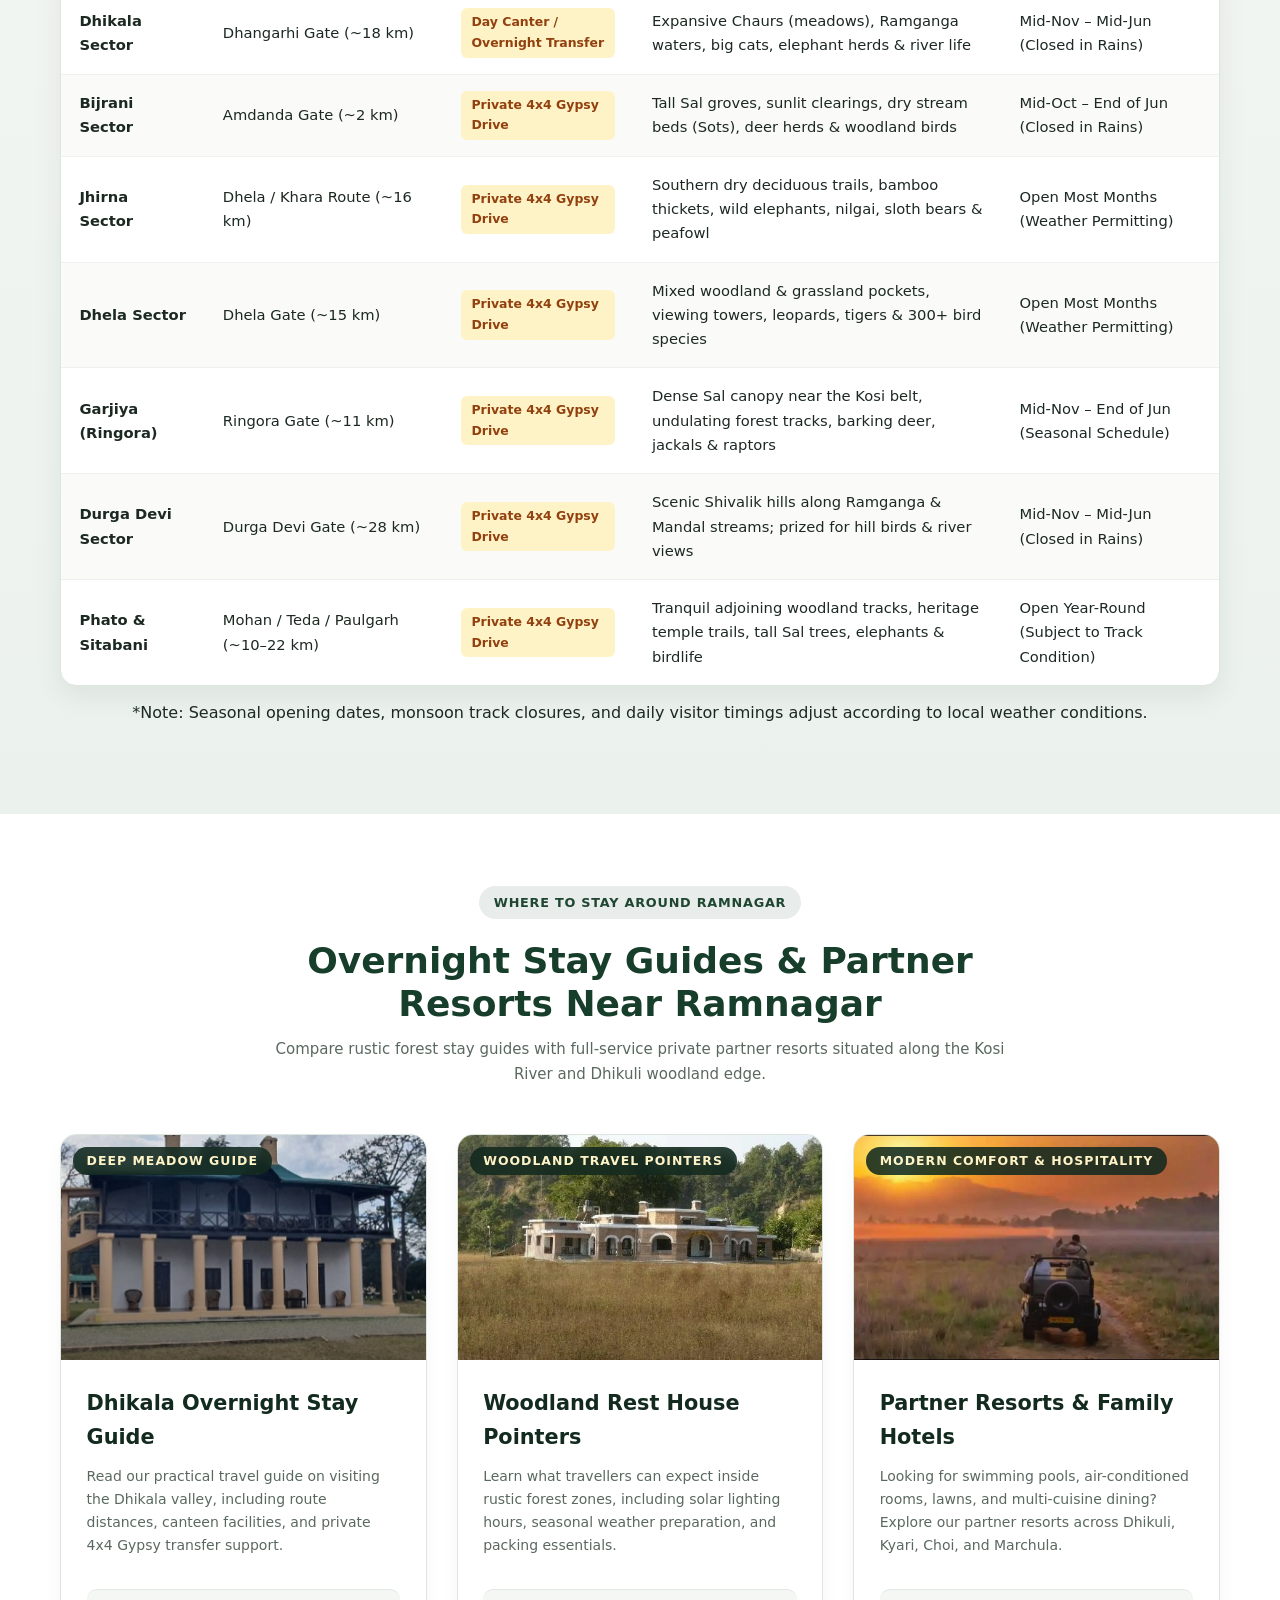
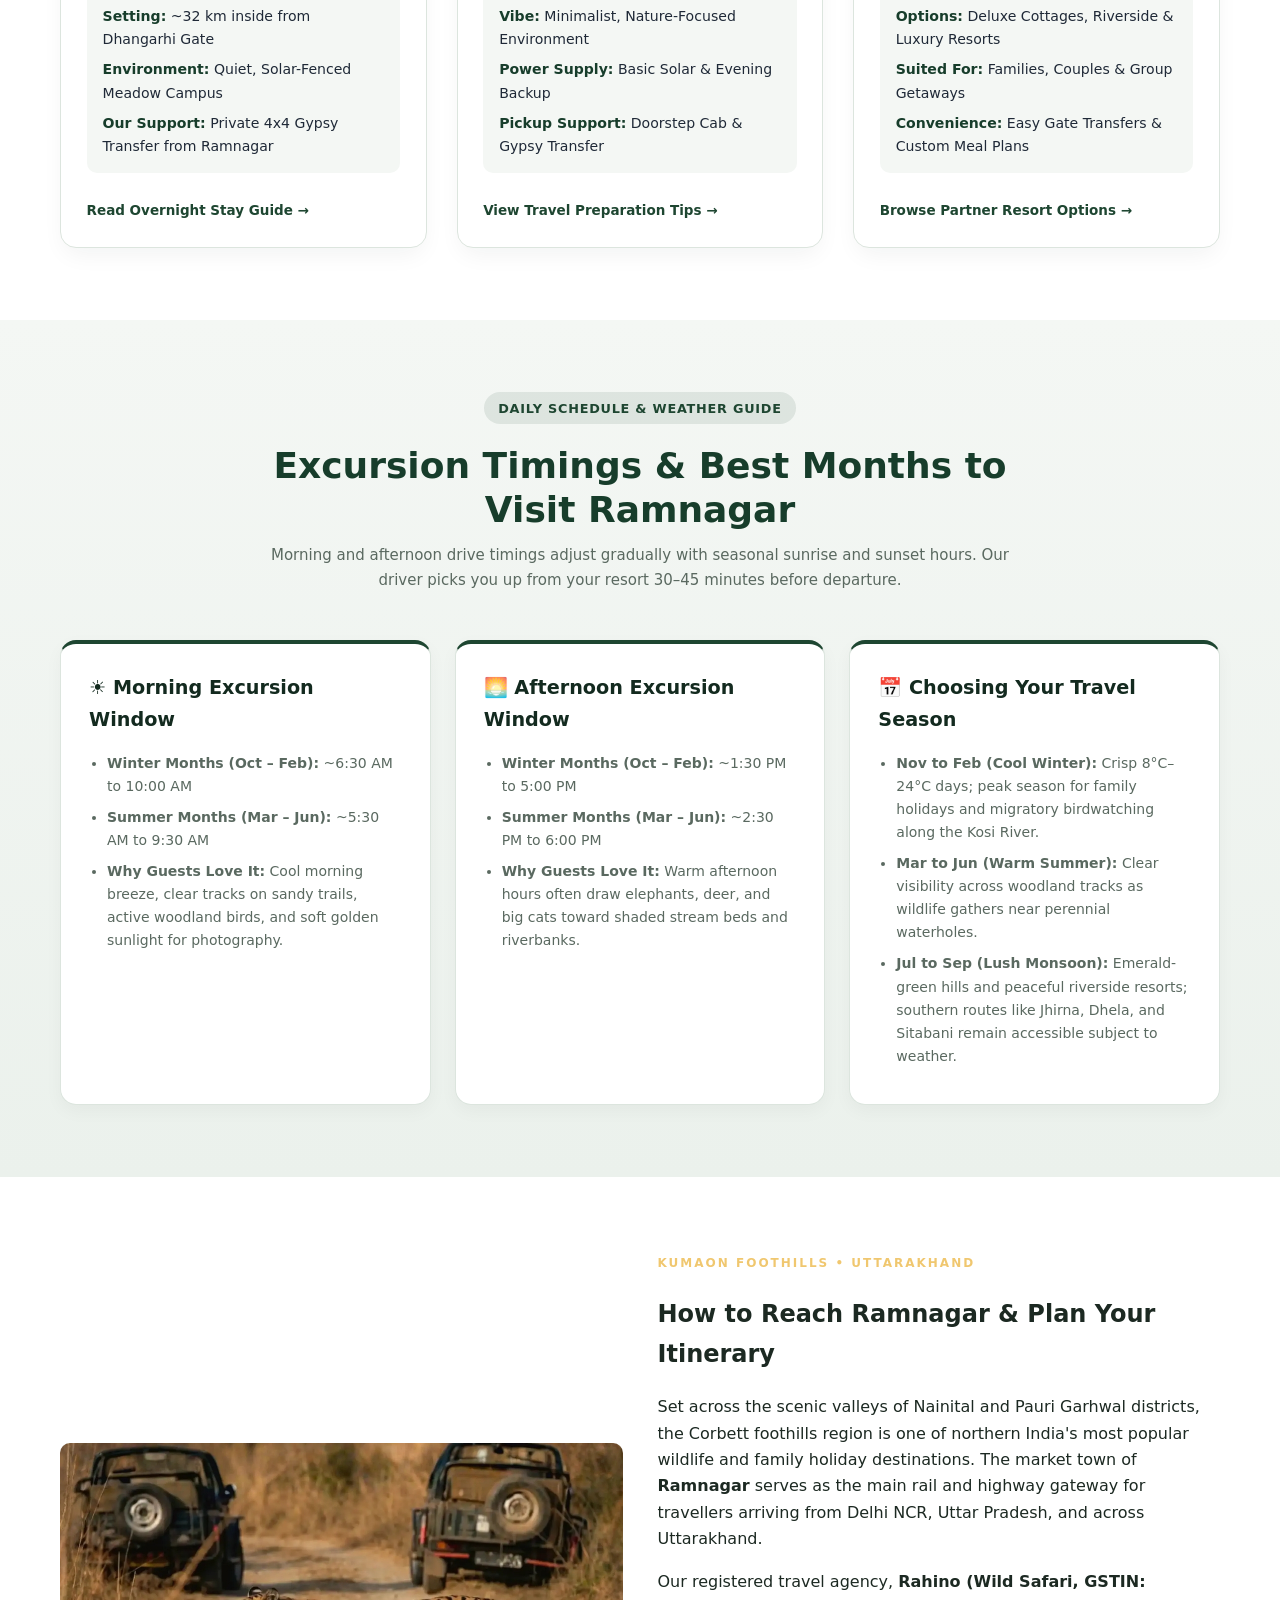
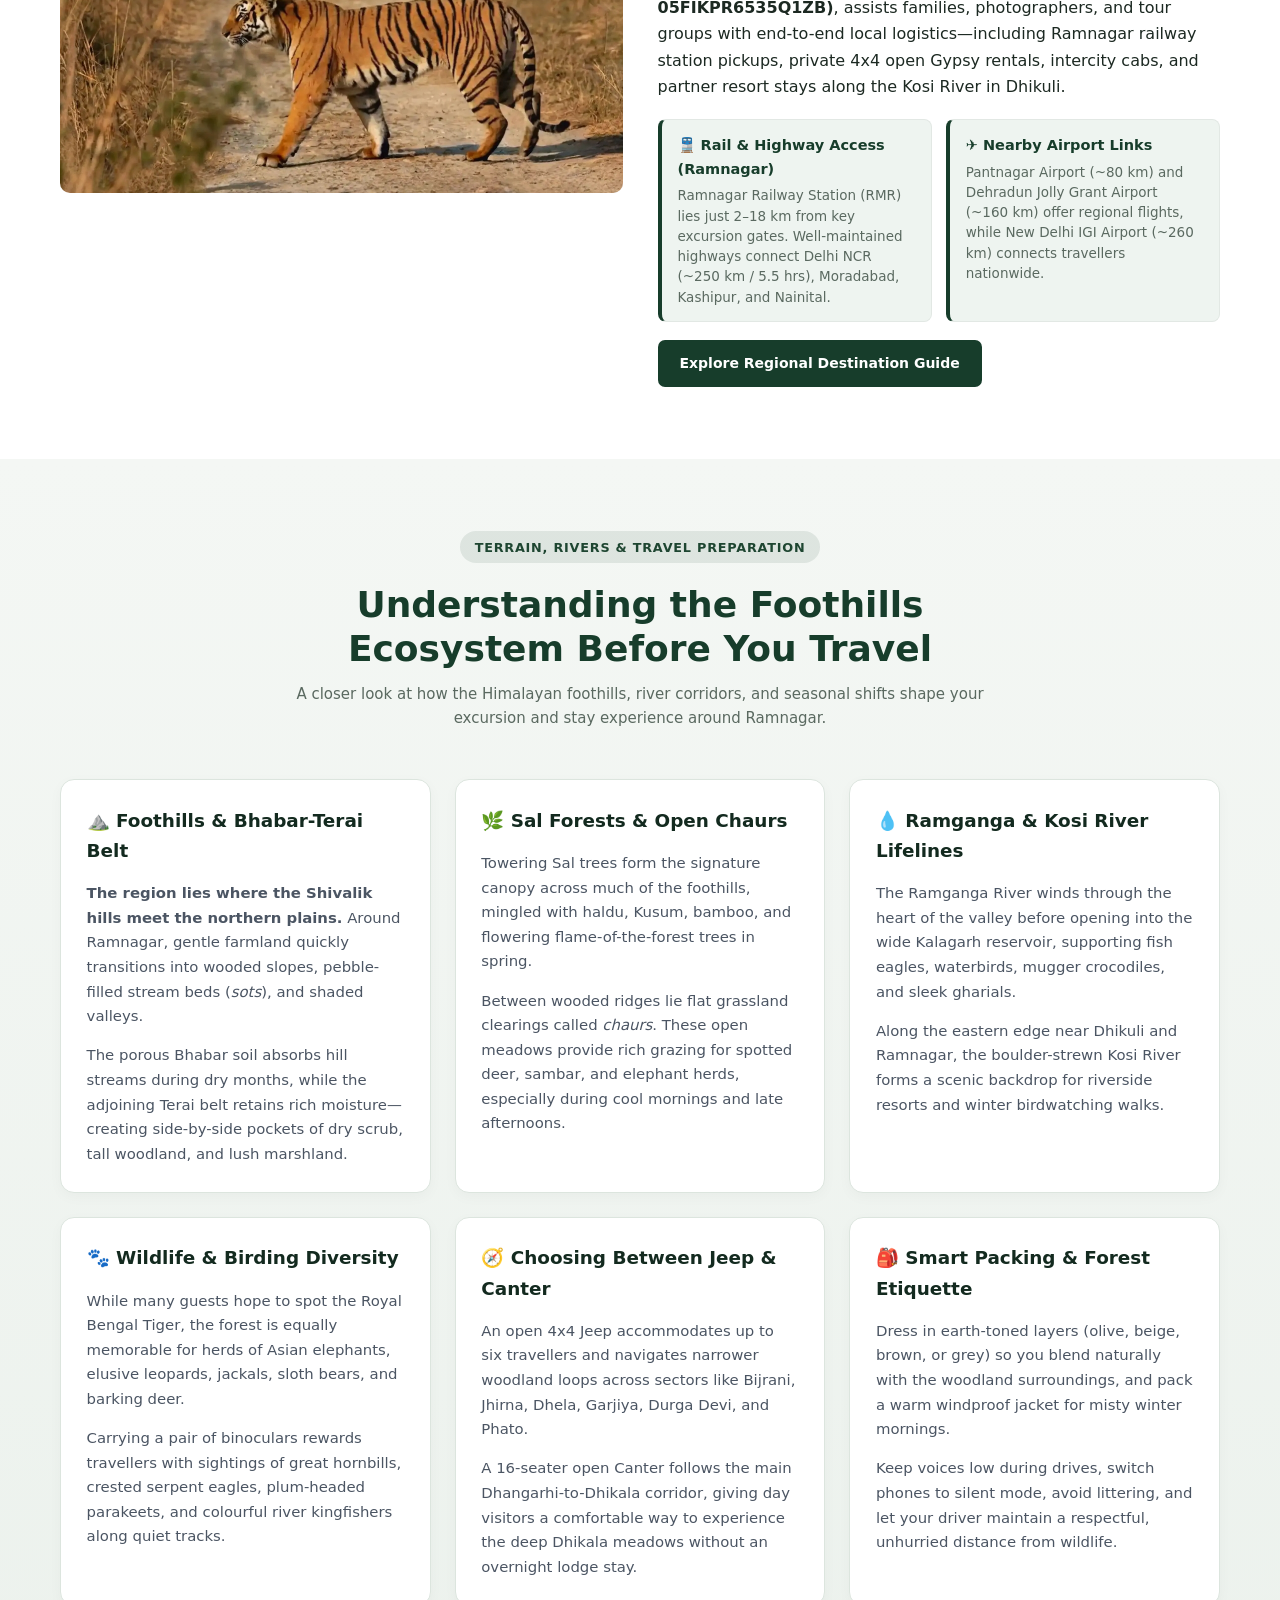
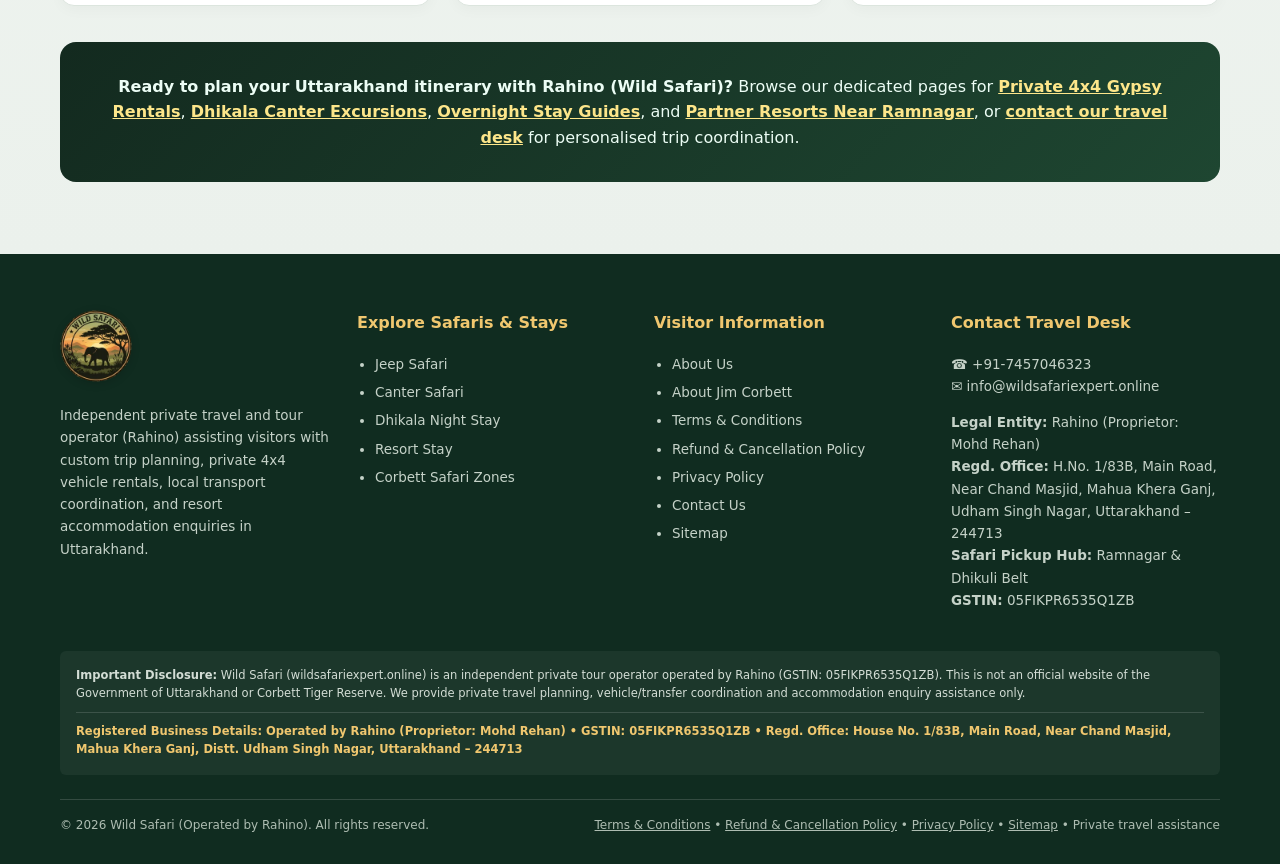
==== commit 6c594be9: "Update print statement from 'Hello' to 'Goodbye'" ====
--- a/index.html
+++ b/index.html
@@ -1,13 +1,11 @@
 <!doctype html>
 <html lang="en">
 <head>
-
-
   <meta charset="utf-8">
   <meta name="viewport" content="width=device-width, initial-scale=1">
-  <title>Corbett Tour Packages, Resort Stays &amp; Local Travel Guide | Wild Safari (Operated by Rahino)</title>
-  <meta name="description" content="Plan your Jim Corbett trip with Wild Safari (operated by Rahino, GSTIN: 05FIKPR6535Q1ZB). Private 4x4 open Gypsy transfers, resort stays near Ramnagar, and local visitor zone travel guides in Uttarakhand.">
-  <meta name="keywords" content="Jim Corbett National Park, Jim Corbett tour, Jim Corbett Jeep excursion, Dhikala Canter tour, Corbett travel zones, resorts near Jim Corbett, Ramnagar Uttarakhand">
+  <title>Ramnagar &amp; Corbett Tour Packages, Resort Stays &amp; Local Transfers | Wild Safari (A Unit of Rahino)</title>
+  <meta name="description" content="Plan your Uttarakhand getaway with Wild Safari (operated by Rahino, GSTIN: 05FIKPR6535Q1ZB). Private 4x4 open Gypsy rentals, resort stays near Ramnagar, and local sightseeing coordination.">
+  <meta name="keywords" content="Ramnagar Tour Operator, Private 4x4 Gypsy Rental Ramnagar, Resorts near Ramnagar, Kosi River Resorts, Rahino Travel Agency Uttarakhand, Corbett Local Transfers">
   <link rel="canonical" href="https://wildsafariexpert.online/">
   <link rel="sitemap" type="application/xml" title="Sitemap" href="https://wildsafariexpert.online/sitemap.xml">
   <meta name="robots" content="index, follow">
@@ -18,17 +16,18 @@
 
   <!-- Open Graph / Social Sharing -->
   <meta property="og:type" content="website">
-  <meta property="og:title" content="Jim Corbett Wildlife Tours, Stays &amp; Travel Guide | Wild Safari">
-  <meta property="og:description" content="Explore Jim Corbett open Jeep tours, Dhikala Canter excursions, forest travel zones, and scenic resorts near Ramnagar with dedicated local travel assistance.">
+  <meta property="og:title" content="Private Tour Packages, Resort Stays &amp; Gypsy Transfers | Wild Safari (Rahino)">
+  <meta property="og:description" content="Book private 4x4 open Gypsy transfers, local sightseeing, and scenic family resorts around Ramnagar with Rahino Travel Desk.">
   <meta property="og:url" content="https://wildsafariexpert.online/">
   <meta property="og:image" content="https://wildsafariexpert.online/assets/images/royal_bengal_tiger_closeup.webp">
   <meta property="og:locale" content="en_IN">
   <meta name="twitter:card" content="summary_large_image">
-  <meta name="twitter:title" content="Jim Corbett Wildlife Tours &amp; Local Travel Guide">
-  <meta name="twitter:description" content="Plan guided Jeep excursions, Dhikala Canter tours, and family resort stays near Jim Corbett, Ramnagar.">
+  <meta name="twitter:title" content="Private Tour Packages &amp; Resort Stays Near Ramnagar | Wild Safari (Rahino)">
+  <meta name="twitter:description" content="Plan private 4x4 Gypsy excursions and family resort stays near Ramnagar, Uttarakhand with Rahino.">
 
   <!-- Unified Stylesheet -->
-<link rel="stylesheet" href="assets/style.css?v=2">
+  <link rel="stylesheet" href="assets/style.css?v=2">
+
   <!-- Refreshed Visual Theme & Full Mobile Responsiveness (250px+ Support) -->
   <style>
     :root {
@@ -61,6 +60,18 @@
     p, h1, h2, h3, h4, li, td, th, a, span {
       overflow-wrap: break-word;
       word-wrap: break-word;
+    }
+
+    /* Topmost Mandatory Google Ads Transparency Banner */
+    .top-ad-disclosure {
+      background-color: #fff3cd;
+      color: #5c4300;
+      padding: 8px 14px;
+      text-align: center;
+      font-size: 0.82rem;
+      line-height: 1.45;
+      border-bottom: 1px solid #ffecb5;
+      font-family: sans-serif;
     }
 
     /* Above-the-Fold Private Agency Disclosure Strip below Hero Slider */
@@ -546,7 +557,6 @@
         gap: 6px;
       }
 
-
       .container {
         padding-left: 10px;
         padding-right: 10px;
@@ -620,10 +630,10 @@
     {
       "@type": "TravelAgency",
       "@id": "https://wildsafariexpert.online/#travelagency",
-      "name": "Wild Safari",
-      "legalName": "Rahino (Proprietor: Mohd Rehan)",
+      "name": "Wild Safari (Operated by Rahino)",
+      "legalName": "Rahino",
       "taxID": "05FIKPR6535Q1ZB",
-      "description": "Private travel assistance for Jim Corbett tour planning, local transport coordination and resort stay enquiries near Ramnagar, Uttarakhand.",
+      "description": "Independent private travel agency providing custom tour packages, private 4x4 Gypsy vehicle rentals, local transport coordination and resort stay enquiries near Ramnagar, Uttarakhand.",
       "url": "https://wildsafariexpert.online/",
       "telephone": "+91-7457046323",
       "email": "info@wildsafariexpert.online",
@@ -635,10 +645,6 @@
         "addressCountry": "IN"
       },
       "areaServed": [
-        {
-          "@type": "Place",
-          "name": "Jim Corbett National Park"
-        },
         {
           "@type": "City",
           "name": "Ramnagar"
@@ -653,7 +659,7 @@
       "@type": "WebSite",
       "@id": "https://wildsafariexpert.online/#website",
       "url": "https://wildsafariexpert.online/",
-      "name": "Wild Safari",
+      "name": "Wild Safari (Operated by Rahino)",
       "publisher": {
         "@id": "https://wildsafariexpert.online/#travelagency"
       },
@@ -663,14 +669,10 @@
       "@type": "WebPage",
       "@id": "https://wildsafariexpert.online/#webpage",
       "url": "https://wildsafariexpert.online/",
-      "name": "Jim Corbett Wildlife Tours & Local Travel Guide",
-      "dateModified": "2026-11-06T19:30:00+05:30",
+      "name": "Ramnagar & Corbett Private Tour Packages, Resort Stays & Local Travel Guide",
+      "dateModified": "2026-11-11T12:00:00+05:30",
       "isPartOf": {
         "@id": "https://wildsafariexpert.online/#website"
-      },
-      "about": {
-        "@type": "Place",
-        "name": "Jim Corbett National Park"
       },
       "inLanguage": "en-IN"
     }
@@ -679,6 +681,13 @@
   </script>
 </head>
 <body>
+
+  <!-- ====================================================================
+       TOPMOST MANDATORY DISCLOSURE BAR (Above Topbar & Header)
+       ==================================================================== -->
+  <div class="top-ad-disclosure">
+    <strong>Important Disclosure:</strong> Wild Safari (A Travel Unit of <strong>Rahino</strong> | GSTIN: 05FIKPR6535Q1ZB) is an independent private tour operator. We are <strong>NOT</strong> affiliated with the Government of Uttarakhand or the official Corbett Tiger Reserve portal.
+  </div>
 
   <!-- ====================================================================
        GLOBAL TOPBAR (Identical on ALL 8 Pages)
@@ -694,14 +703,13 @@
 
   <!-- ====================================================================
        GLOBAL HEADER & NAVIGATION (Identical on ALL 8 Pages)
-       Active class is applied automatically by assets/script.js
        ==================================================================== -->
   <header class="site-header">
     <div class="nav-wrap">
       <a class="brand" href="https://wildsafariexpert.online">
-    Wild Safari
-    <small>EXPLORE IN NATURE’S LAP</small>
-</a>
+        Wild Safari
+        <small>A TRAVEL UNIT OF RAHINO</small>
+      </a>
       <button class="menu-toggle" type="button" aria-label="Open navigation" aria-expanded="false">☰</button>
       <nav class="nav-links" aria-label="Main Navigation">
         <a href="https://wildsafariexpert.online">Home</a>
@@ -719,14 +727,14 @@
   <!-- ====================================================================
        HOME HERO SLIDER (ALL 5 ORIGINAL SLIDES INTACT - LOCAL WEBP)
        ==================================================================== -->
-  <section class="hero" aria-label="Jim Corbett Highlights">
+  <section class="hero" aria-label="Uttarakhand Foothills Highlights">
     <div class="slides">
 
         <!-- Slide 1 -->
         <div class="slide active">
             <img
                 src="assets/animation/royal-bengal-tiger.webp"
-                alt="Royal Bengal Tiger in Jim Corbett forest habitat"
+                alt="Royal Bengal Tiger in forest habitat"
                 class="slide-image"
                 width="1920"
                 height="850"
@@ -734,9 +742,9 @@
                 decoding="async"
             >
             <div class="slide-content">
-                <span class="eyebrow">Explore the Foothills of Uttarakhand</span>
-                <h1>Untamed Corbett Expeditions, Riverside Hideaways & Tailored Journeys</h1>
-                <p>Plan your getaway with guided open-top Jeep drives, Dhikala Canter excursions, and welcoming resorts around Ramnagar supported by experienced local travel coordinators.</p>
+                <span class="eyebrow">Journey into Uttarakhand's Wild Foothills</span>
+                <h1>Untamed Corbett Expeditions, Riverside Hideaways &amp; Tailored Journeys</h1>
+                <p>From open-air 4x4 Gypsy tracks and Dhikala grassland Canters to handpicked stays near the forest edge—your entire Ramnagar escape, sorted by our local travel team at Rahino.</p>
             </div>
         </div>
 
@@ -744,7 +752,7 @@
         <div class="slide">
             <img
                 src="assets/animation/safari-5.jpeg"
-                alt="Jim Corbett safari entrance gate"
+                alt="Woodland trail near Ramnagar"
                 class="slide-image"
                 width="1920"
                 height="850"
@@ -752,9 +760,9 @@
                 decoding="async"
             >
             <div class="slide-content">
-                <span class="eyebrow">4x4 Open-Top Gypsy Drives</span>
+                <span class="eyebrow">Private 4x4 Open-Top Gypsy Rentals</span>
                 <h2>Discover Bijrani, Jhirna, Dhela &amp; Garjiya Landscapes</h2>
-                <p>Get clear guidance on morning and afternoon drive timings, entry gate locations, vehicle arrangements, and advance trip planning across Corbett's diverse forest tracks.</p>
+                <p>Get clear guidance on morning and afternoon drive timings, gate distances from Ramnagar, private vehicle rentals, and advance trip planning across diverse forest tracks.</p>
             </div>
         </div>
 
@@ -762,7 +770,7 @@
         <div class="slide">
             <img
                 src="assets/animation/safari-4.jpeg"
-                alt="Wild tigers in Corbett forest landscape"
+                alt="Grassland landscape in Uttarakhand"
                 class="slide-image"
                 width="1920"
                 height="850"
@@ -771,8 +779,8 @@
             >
             <div class="slide-content">
                 <span class="eyebrow">Deep Grassland Excursions</span>
-                <h2>Dhikala Canter Tours &amp; Forest Lodge Travel Guide</h2>
-                <p>Experience the sweeping Ramganga river valley and open meadows of Dhikala with practical insights on shared Canter excursions and overnight forest lodge stays.</p>
+                <h2>Dhikala Canter Tours &amp; Overnight Stay Travel Guide</h2>
+                <p>Experience the sweeping Ramganga river valley and open meadows of Dhikala with practical insights on shared Canter excursions and local transfer support.</p>
             </div>
         </div>
 
@@ -780,7 +788,7 @@
         <div class="slide">
             <img
                 src="assets/animation/safari-3.jpeg"
-                alt="Resort stay near Jim Corbett"
+                alt="Resort stay near Ramnagar"
                 class="slide-image"
                 width="1920"
                 height="850"
@@ -789,7 +797,7 @@
             >
             <div class="slide-content">
                 <span class="eyebrow">Relax Near Kosi River &amp; Woodland Trails</span>
-                <h2>Handpicked Resorts &amp; Family Retreats Near Corbett</h2>
+                <h2>Partner Resorts &amp; Family Retreats Near Ramnagar</h2>
                 <p>From peaceful riverside properties in Dhikuli to serene garden cottages in Kyari and Choi, find a comfortable base tailored for families, couples, and groups.</p>
             </div>
         </div>
@@ -798,7 +806,7 @@
         <div class="slide">
             <img
                 src="assets/animation/elephant-in-corbett-park.jpg"
-                alt="Elephants walking through Corbett forest"
+                alt="Elephants walking through forest"
                 class="slide-image"
                 width="1920"
                 height="850"
@@ -808,7 +816,7 @@
             <div class="slide-content">
                 <span class="eyebrow">Mindful Nature Travel</span>
                 <h2>Experience the Wilderness with Care &amp; Respect</h2>
-                <p>Enjoy unhurried wildlife observation, follow eco-friendly forest etiquette, and plan your itinerary ahead of time for a smooth, memorable Himalayan foothills holiday.</p>
+                <p>Enjoy unhurried nature observation, follow eco-friendly forest etiquette, and plan your custom itinerary ahead of time with our registered agency, Rahino.</p>
             </div>
         </div>
 
@@ -828,7 +836,7 @@
        ==================================================================== -->
   <div class="home-disclosure-strip" role="region" aria-label="Official Business Disclosure">
     <div class="container">
-      <strong>Official Disclosure:</strong> Wild Safari (<strong>wildsafariexpert.online</strong>) is a private tour and travel operator (operated by <strong>Rahino, Prop. Mohd Rehan | GSTIN: 05FIKPR6535Q1ZB</strong>). We are <strong>NOT</strong> affiliated with the Uttarakhand Forest Department or the official Corbett Tiger Reserve portal. Our package charges strictly cover private 4x4 Gypsy rental, driver, resort stays, and local transfer coordination.
+      <strong>Independent Agency Notice:</strong> Wild Safari (<strong>wildsafariexpert.online</strong>) is an independent private tour and travel agency operated by <strong>Rahino (Proprietor: Mohd Rehan | GSTIN: 05FIKPR6535Q1ZB)</strong>. We are <strong>NOT</strong> affiliated with the Government of Uttarakhand or the official Corbett Tiger Reserve portal. Our commercial package charges cover private 4x4 Gypsy vehicle rentals, local drivers, partner resort stays, and doorstep transfer coordination.
     </div>
   </div>
 
@@ -838,9 +846,9 @@
   <section class="section" id="safari-experiences">
     <div class="container">
       <div class="section-head">
-        <span class="eyebrow">Tailored Wildlife Excursions</span>
-        <h2>Select Your Preferred Corbett Exploration Style</h2>
-        <p>Discover the main ways to experience the forests, river valleys, and meadows around Jim Corbett. Each excursion follows standard visitor schedules and eco-tourism guidelines for a safe outdoor experience.</p>
+        <span class="eyebrow">Private Travel Coordination</span>
+        <h2>Select Your Preferred Exploration &amp; Transfer Style</h2>
+        <p>Discover the main ways to experience the forests, river valleys, and sightseeing spots around Ramnagar with our private vehicle rental and tour coordination services.</p>
       </div>
 
       <div class="cards">
@@ -849,14 +857,14 @@
             <span class="card-tag">Preferred by Families &amp; Small Groups</span>
           </div>
           <div class="card-body">
-            <h3>Open-Top Jeep Excursion</h3>
-            <p>Travel through towering Sal groves, pebbled stream beds, and forest clearings in a private 4x4 open Gypsy accompanied by an experienced local naturalist.</p>
+            <h3>Private 4x4 Open Gypsy Tour</h3>
+            <p>Travel comfortably from your Ramnagar or Dhikuli resort in a private 4x4 open Gypsy driven by an experienced local driver across scenic woodland routes.</p>
             <ul class="card-meta">
-              <li><strong>Seating Comfort:</strong> Up to 6 Guests + Driver &amp; Naturalist</li>
-              <li><strong>Popular Zones:</strong> Bijrani, Jhirna, Dhela, Garjiya, Durga Devi, Phato</li>
-              <li><strong>Daily Timings:</strong> Morning Sunrise &amp; Afternoon Slots</li>
+              <li><strong>Seating Comfort:</strong> Up to 6 Adults in a Private 4x4 Gypsy</li>
+              <li><strong>Popular Routes:</strong> Bijrani, Jhirna, Dhela, Garjiya, Durga Devi, Phato</li>
+              <li><strong>Daily Shifts:</strong> Morning Sunrise &amp; Afternoon Shifts</li>
             </ul>
-            <a class="text-link" href="jeep-safari.html">View Jeep Excursion Guide →</a>
+            <a class="text-link" href="jeep-safari.html">View Private Gypsy Tariff &amp; Guide →</a>
           </div>
         </article>
 
@@ -865,14 +873,14 @@
             <span class="card-tag">Dhikala Meadow Route</span>
           </div>
           <div class="card-body">
-            <h3>Dhikala Canter Excursion</h3>
-            <p>A great choice for day travellers staying at resorts around Ramnagar who want to explore the deep Dhikala grasslands and Ramganga river corridor.</p>
+            <h3>Dhikala Canter Excursion Guide</h3>
+            <p>A practical option for day travellers staying at resorts around Ramnagar who wish to explore the Dhikala grasslands and Ramganga river corridor.</p>
             <ul class="card-meta">
               <li><strong>Vehicle Format:</strong> Shared 16-Seater Open-Air Coach</li>
-              <li><strong>Departure Point:</strong> Ramnagar / Dhangarhi Entry Point</li>
-              <li><strong>Trip Duration:</strong> Approx. 5 Hours Guided Drive</li>
+              <li><strong>Departure Point:</strong> Ramnagar / Dhangarhi Gate Transfer</li>
+              <li><strong>Trip Duration:</strong> Approx. 5 to 5.5 Hours Excursion</li>
             </ul>
-            <a class="text-link" href="canter-safari.html">View Canter Tour Details →</a>
+            <a class="text-link" href="canter-safari.html">View Canter Excursion Details →</a>
           </div>
         </article>
 
@@ -881,12 +889,12 @@
             <span class="card-tag">Scenic Trails &amp; Birdwatching</span>
           </div>
           <div class="card-body">
-            <h3>Sitabani, Birding &amp; Local Landmarks</h3>
-            <p>Pair your main forest drive with tranquil woodland trails in Sitabani, Kosi riverside birdwatching, Corbett Waterfall, and Garjiya Devi visits.</p>
+            <h3>Sitabani, Birding &amp; Local Sightseeing</h3>
+            <p>Pair your trip with peaceful woodland drives in Sitabani, Kosi riverside birdwatching, Corbett Waterfall, and Garjiya Devi temple transfers.</p>
             <ul class="card-meta">
-              <li><strong>Key Attractions:</strong> 550+ Resident &amp; Winter Migratory Birds</li>
+              <li><strong>Key Highlights:</strong> 550+ Resident &amp; Winter Migratory Birds</li>
               <li><strong>Best Suited For:</strong> Nature Photographers, Families &amp; Seniors</li>
-              <li><strong>Travel Note:</strong> Focuses on peaceful, eco-friendly observation</li>
+              <li><strong>Our Service:</strong> Doorstep Cab &amp; 4x4 Gypsy Transfers</li>
             </ul>
             <a class="text-link" href="about-jim-corbett.html">Explore Local Sightseeing Guide →</a>
           </div>
@@ -903,12 +911,12 @@
       <div class="overview-showcase">
         <div class="section-head" style="margin-bottom: 1.75rem;">
           <span class="eyebrow">Heart of the Shivalik Foothills</span>
-          <h2>Jim Corbett Landscape: Setting &amp; Natural Character</h2>
+          <h2>The Ramnagar &amp; Corbett Landscape: Setting &amp; Character</h2>
           <p>Where the Himalayan foothills meet the northern plains, creating one of India's richest habitats for woodland flora, birdlife, and wild mammals.</p>
         </div>
 
         <div class="intro-copy">
-          <p><strong>Jim Corbett National Park</strong> sits in the scenic sub-Himalayan foothills of Uttarakhand, close to the lively market town of Ramnagar. Spanning parts of Nainital and Pauri Garhwal districts, this region marks the natural meeting point of the Shivalik hills and the fertile Bhabar-Terai belt. Because of this varied terrain, visitors experience everything from shaded hill valleys to wide, sunlit riverbeds in a single trip.</p>
+          <p>The <strong>Corbett foothills landscape</strong> sits in the scenic sub-Himalayan belt of Uttarakhand, close to the lively gateway town of Ramnagar. Spanning parts of Nainital and Pauri Garhwal districts, this region marks the natural meeting point of the Shivalik hills and the fertile Bhabar-Terai belt. Because of this varied terrain, visitors experience everything from shaded hill valleys to wide, sunlit riverbeds in a single trip.</p>
 
           <p>Across the broader forest belt, dense Sal woodlands blend into open grass meadows, pebble-strewn streams, and tranquil river pools. These interconnected habitats support diverse wildlife including the Royal Bengal Tiger, Asian Elephant, Leopard, Spotted Deer (Chital), and Sambar. Bird enthusiasts also prize the region for its remarkable variety of woodland, wetland, and Himalayan foothill birds.</p>
         </div>
@@ -941,17 +949,17 @@
   <section class="section alt" id="safari-zones">
     <div class="container">
       <div class="section-head">
-        <span class="eyebrow">Zone-by-Zone Route Planner</span>
-        <h2>Corbett Exploration Zones, Entry Points &amp; Seasonal Calendar</h2>
-        <p>The Corbett landscape is organized into distinct visitor zones so guests can experience varied terrains without crowding a single trail. Review gate distances from Ramnagar and seasonal windows below.</p>
-      </div>
-
-      <div class="table-wrap" role="region" aria-label="Jim Corbett Safari Zones Comparison" tabindex="0">
+        <span class="eyebrow">Regional Route Planner</span>
+        <h2>Visitor Sectors, Gate Distances from Ramnagar &amp; Seasons</h2>
+        <p>Review gate distances from Ramnagar town, vehicle formats, and general seasonal visiting windows below to plan your resort location and local transfers with Rahino.</p>
+      </div>
+
+      <div class="table-wrap" role="region" aria-label="Visitor Sectors Comparison" tabindex="0">
         <table class="zone-table">
           <thead>
             <tr>
-              <th>Visitor Zone</th>
-              <th>Entry Point (Dist. from Ramnagar)</th>
+              <th>Visitor Sector</th>
+              <th>Approach Gate (Dist. from Ramnagar)</th>
               <th>Excursion Format</th>
               <th>Terrain Profile &amp; Key Highlights</th>
               <th>General Visiting Window*</th>
@@ -959,51 +967,51 @@
           </thead>
           <tbody>
             <tr>
-              <td><strong>Dhikala Zone</strong></td>
+              <td><strong>Dhikala Sector</strong></td>
               <td>Dhangarhi Gate (~18 km)</td>
-              <td><span class="zone-badge">Day Canter / Lodge Stay Jeep</span></td>
-              <td>Expansive Chaurs (meadows), Ramganga waters, big cats, elephant herds &amp; river gharials</td>
+              <td><span class="zone-badge">Day Canter / Overnight Transfer</span></td>
+              <td>Expansive Chaurs (meadows), Ramganga waters, big cats, elephant herds &amp; river life</td>
               <td>Mid-Nov – Mid-Jun (Closed in Rains)</td>
             </tr>
             <tr>
-              <td><strong>Bijrani Zone</strong></td>
+              <td><strong>Bijrani Sector</strong></td>
               <td>Amdanda Gate (~2 km)</td>
-              <td><span class="zone-badge">Open Jeep Drive / Forest Lodge</span></td>
-              <td>Tall Sal groves, sunlit clearings, dry stream beds (Sots), deer herds, sloth bears &amp; predators</td>
+              <td><span class="zone-badge">Private 4x4 Gypsy Drive</span></td>
+              <td>Tall Sal groves, sunlit clearings, dry stream beds (Sots), deer herds &amp; woodland birds</td>
               <td>Mid-Oct – End of Jun (Closed in Rains)</td>
             </tr>
             <tr>
-              <td><strong>Jhirna Zone</strong></td>
+              <td><strong>Jhirna Sector</strong></td>
               <td>Dhela / Khara Route (~16 km)</td>
-              <td><span class="zone-badge">Open Jeep Drive</span></td>
+              <td><span class="zone-badge">Private 4x4 Gypsy Drive</span></td>
               <td>Southern dry deciduous trails, bamboo thickets, wild elephants, nilgai, sloth bears &amp; peafowl</td>
               <td>Open Most Months (Weather Permitting)</td>
             </tr>
             <tr>
-              <td><strong>Dhela Zone</strong></td>
+              <td><strong>Dhela Sector</strong></td>
               <td>Dhela Gate (~15 km)</td>
-              <td><span class="zone-badge">Open Jeep Drive</span></td>
+              <td><span class="zone-badge">Private 4x4 Gypsy Drive</span></td>
               <td>Mixed woodland &amp; grassland pockets, viewing towers, leopards, tigers &amp; 300+ bird species</td>
               <td>Open Most Months (Weather Permitting)</td>
             </tr>
             <tr>
               <td><strong>Garjiya (Ringora)</strong></td>
               <td>Ringora Gate (~11 km)</td>
-              <td><span class="zone-badge">Open Jeep Drive</span></td>
+              <td><span class="zone-badge">Private 4x4 Gypsy Drive</span></td>
               <td>Dense Sal canopy near the Kosi belt, undulating forest tracks, barking deer, jackals &amp; raptors</td>
               <td>Mid-Nov – End of Jun (Seasonal Schedule)</td>
             </tr>
             <tr>
-              <td><strong>Durga Devi Zone</strong></td>
+              <td><strong>Durga Devi Sector</strong></td>
               <td>Durga Devi Gate (~28 km)</td>
-              <td><span class="zone-badge">Open Jeep Drive</span></td>
-              <td>Scenic Shivalik hills along Ramganga &amp; Mandal streams; prized for hill birds &amp; Mahseer habitats</td>
+              <td><span class="zone-badge">Private 4x4 Gypsy Drive</span></td>
+              <td>Scenic Shivalik hills along Ramganga &amp; Mandal streams; prized for hill birds &amp; river views</td>
               <td>Mid-Nov – Mid-Jun (Closed in Rains)</td>
             </tr>
             <tr>
               <td><strong>Phato &amp; Sitabani</strong></td>
-              <td>Mohan / Teda / Malani (~20–25 km)</td>
-              <td><span class="zone-badge">Open Jeep Drive</span></td>
+              <td>Mohan / Teda / Paulgarh (~10–22 km)</td>
+              <td><span class="zone-badge">Private 4x4 Gypsy Drive</span></td>
               <td>Tranquil adjoining woodland tracks, heritage temple trails, tall Sal trees, elephants &amp; birdlife</td>
               <td>Open Year-Round (Subject to Track Condition)</td>
             </tr>
@@ -1011,7 +1019,7 @@
         </table>
       </div>
       <p class="small" style="margin-top:14px;text-align:center">
-        *Note: Seasonal opening dates, monsoon track closures, and daily visitor timings adjust according to local weather and park management updates.
+        *Note: Seasonal opening dates, monsoon track closures, and daily visitor timings adjust according to local weather conditions.
       </p>
     </div>
   </section>
@@ -1022,41 +1030,41 @@
   <section class="section" id="accommodation">
     <div class="container">
       <div class="section-head">
-        <span class="eyebrow">Where to Stay in Corbett</span>
-        <h2>Forest Lodges &amp; Private Resort Stays Near Ramnagar</h2>
-        <p>Compare basic heritage rest houses located deep inside the forest zones with full-service private resorts situated along the Kosi River and woodland edge.</p>
+        <span class="eyebrow">Where to Stay Around Ramnagar</span>
+        <h2>Overnight Stay Guides &amp; Partner Resorts Near Ramnagar</h2>
+        <p>Compare rustic forest stay guides with full-service private partner resorts situated along the Kosi River and Dhikuli woodland edge.</p>
       </div>
 
       <div class="cards">
         <article class="card">
           <div class="card-image" style="background-image:url('assets/dhikala-zone/dhikala-rest-house.webp')">
-            <span class="card-tag">Deep Forest Setting</span>
+            <span class="card-tag">Deep Meadow Guide</span>
           </div>
           <div class="card-body">
-            <h3>Dhikala Forest Lodge Guide</h3>
-            <p>Read our practical guide on staying inside the Dhikala complex, including campus timings, dining hall facilities, and advance trip preparation tips.</p>
+            <h3>Dhikala Overnight Stay Guide</h3>
+            <p>Read our practical travel guide on visiting the Dhikala valley, including route distances, canteen facilities, and private 4x4 Gypsy transfer support.</p>
             <ul class="card-meta">
-              <li><strong>Setting:</strong> ~32 km inside from Dhangarhi Entry Point</li>
+              <li><strong>Setting:</strong> ~32 km inside from Dhangarhi Gate</li>
               <li><strong>Environment:</strong> Quiet, Solar-Fenced Meadow Campus</li>
-              <li><strong>Our Support:</strong> Dedicated 4x4 Gypsy Transfer from Ramnagar</li>
+              <li><strong>Our Support:</strong> Private 4x4 Gypsy Transfer from Ramnagar</li>
             </ul>
-            <a class="text-link" href="dhikala-night-stay.html">Read Dhikala Stay Guide →</a>
+            <a class="text-link" href="dhikala-night-stay.html">Read Overnight Stay Guide →</a>
           </div>
         </article>
 
         <article class="card">
           <div class="card-image" style="background-image:url('assets/images/forest-house.webp')">
-            <span class="card-tag">Rustic Woodland Retreats</span>
+            <span class="card-tag">Woodland Travel Pointers</span>
           </div>
           <div class="card-body">
-            <h3>Bijrani, Gairal &amp; Sultan Lodges</h3>
-            <p>Learn what to expect at historic woodland rest houses across Corbett, including simple solar lighting, quiet evening hours, and packing essentials.</p>
+            <h3>Woodland Rest House Pointers</h3>
+            <p>Learn what travellers can expect inside rustic forest zones, including solar lighting hours, seasonal weather preparation, and packing essentials.</p>
             <ul class="card-meta">
-              <li><strong>Vibe:</strong> Minimalist, Nature-Focused Living</li>
+              <li><strong>Vibe:</strong> Minimalist, Nature-Focused Environment</li>
               <li><strong>Power Supply:</strong> Basic Solar &amp; Evening Backup</li>
-              <li><strong>Check-In Tip:</strong> Carry Valid Photo ID Used During Planning</li>
+              <li><strong>Pickup Support:</strong> Doorstep Cab &amp; Gypsy Transfer</li>
             </ul>
-            <a class="text-link" href="dhikala-night-stay.html">View Forest Lodge Pointers →</a>
+            <a class="text-link" href="dhikala-night-stay.html">View Travel Preparation Tips →</a>
           </div>
         </article>
 
@@ -1065,14 +1073,14 @@
             <span class="card-tag">Modern Comfort &amp; Hospitality</span>
           </div>
           <div class="card-body">
-            <h3>Private Resorts &amp; Cottages</h3>
-            <p>Looking for swimming pools, air-conditioned rooms, lawns, and multi-cuisine dining? Explore private resorts across Dhikuli, Kyari, Choi, and Marchula.</p>
+            <h3>Partner Resorts &amp; Family Hotels</h3>
+            <p>Looking for swimming pools, air-conditioned rooms, lawns, and multi-cuisine dining? Explore our partner resorts across Dhikuli, Kyari, Choi, and Marchula.</p>
             <ul class="card-meta">
               <li><strong>Options:</strong> Deluxe Cottages, Riverside &amp; Luxury Resorts</li>
               <li><strong>Suited For:</strong> Families, Couples &amp; Group Getaways</li>
               <li><strong>Convenience:</strong> Easy Gate Transfers &amp; Custom Meal Plans</li>
             </ul>
-            <a class="text-link" href="resort-stay.html">Browse Resort Stay Options →</a>
+            <a class="text-link" href="resort-stay.html">Browse Partner Resort Options →</a>
           </div>
         </article>
       </div>
@@ -1086,8 +1094,8 @@
     <div class="container">
       <div class="section-head">
         <span class="eyebrow">Daily Schedule &amp; Weather Guide</span>
-        <h2>Excursion Timings &amp; Best Months to Visit Jim Corbett</h2>
-        <p>Morning and afternoon drive timings adjust gradually with seasonal sunrise and sunset hours. Reaching your entry gate 30 minutes ahead of departure ensures a relaxed start.</p>
+        <h2>Excursion Timings &amp; Best Months to Visit Ramnagar</h2>
+        <p>Morning and afternoon drive timings adjust gradually with seasonal sunrise and sunset hours. Our driver picks you up from your resort 30–45 minutes before departure.</p>
       </div>
 
       <div class="timings-grid">
@@ -1112,9 +1120,9 @@
         <div class="timing-card">
           <h3>📅 Choosing Your Travel Season</h3>
           <ul>
-            <li><strong>Nov to Feb (Cool Winter):</strong> Crisp 8°C–24°C days; all major zones open; wonderful for family holidays and migratory birdwatching.</li>
-            <li><strong>Mar to Jun (Warm Summer):</strong> Dry inner streams encourage wildlife to gather near perennial waterholes along the Ramganga and Kosi.</li>
-            <li><strong>Jul to Sep (Lush Monsoon):</strong> Emerald-green hills and quiet resorts; inner tracks rest for the rains while select outer trails remain accessible.</li>
+            <li><strong>Nov to Feb (Cool Winter):</strong> Crisp 8°C–24°C days; peak season for family holidays and migratory birdwatching along the Kosi River.</li>
+            <li><strong>Mar to Jun (Warm Summer):</strong> Clear visibility across woodland tracks as wildlife gathers near perennial waterholes.</li>
+            <li><strong>Jul to Sep (Lush Monsoon):</strong> Emerald-green hills and peaceful riverside resorts; southern routes like Jhirna, Dhela, and Sitabani remain accessible subject to weather.</li>
           </ul>
         </div>
       </div>
@@ -1122,25 +1130,25 @@
   </section>
 
   <!-- ====================================================================
-       ABOUT JIM CORBETT NATIONAL PARK & CONNECTIVITY
+       REGIONAL OVERVIEW & CONNECTIVITY TO RAMNAGAR
        ==================================================================== -->
   <section class="section" id="about-corbett">
     <div class="container intro-grid">
-      <div class="intro-image" style="background-image:url('assets/animation/royal-bengal-tiger.webp')" role="img" aria-label="Jim Corbett Forest and River Landscape"></div>
+      <div class="intro-image" style="background-image:url('assets/animation/royal-bengal-tiger.webp')" role="img" aria-label="Forest and River Landscape near Ramnagar"></div>
       <div class="intro-copy">
-        <span class="eyebrow">Established in 1936 • Uttarakhand</span>
-        <h2>Heritage of Jim Corbett &amp; How to Reach Ramnagar</h2>
+        <span class="eyebrow">Kumaon Foothills • Uttarakhand</span>
+        <h2>How to Reach Ramnagar &amp; Plan Your Itinerary</h2>
         <p>
-          Set across the scenic valleys of Nainital and Pauri Garhwal districts, Jim Corbett is celebrated as India's pioneering national park. Originally created in 1936 as Hailey National Park and later named in memory of renowned naturalist and writer Edward James Corbett, this landscape also gained historic recognition in 1973 as the inaugural home of India's tiger conservation movement.
+          Set across the scenic valleys of Nainital and Pauri Garhwal districts, the Corbett foothills region is one of northern India's most popular wildlife and family holiday destinations. The market town of <strong>Ramnagar</strong> serves as the main rail and highway gateway for travellers arriving from Delhi NCR, Uttar Pradesh, and across Uttarakhand.
         </p>
         <p>
-          The broader landscape protects a remarkable ribbon of sub-Himalayan Bhabar and Terai habitats—combining tall Sal woodland, winding channels of the Ramganga and Kosi rivers, open <em>Chaurs</em> (grasslands), and the expansive Kalagarh reservoir waters. Together, they shelter Royal Bengal tigers, Asian elephants, leopards, black bears, gharials, and more than 600 bird species.
+          Our registered travel agency, <strong>Rahino (Wild Safari, GSTIN: 05FIKPR6535Q1ZB)</strong>, assists families, photographers, and tour groups with end-to-end local logistics—including Ramnagar railway station pickups, private 4x4 open Gypsy rentals, intercity cabs, and partner resort stays along the Kosi River in Dhikuli.
         </p>
 
         <div class="info-boxes">
           <div class="info-box">
             <strong>🚆 Rail &amp; Highway Access (Ramnagar)</strong>
-            <span>Ramnagar Railway Station (RMR) lies just 2–18 km from key entry gates. Well-maintained highways connect Delhi NCR (~250 km / 5.5 hrs), Moradabad, Kashipur, and Nainital.</span>
+            <span>Ramnagar Railway Station (RMR) lies just 2–18 km from key excursion gates. Well-maintained highways connect Delhi NCR (~250 km / 5.5 hrs), Moradabad, Kashipur, and Nainital.</span>
           </div>
           <div class="info-box">
             <strong>✈️ Nearby Airport Links</strong>
@@ -1148,7 +1156,7 @@
           </div>
         </div>
 
-        <a class="btn" href="about-jim-corbett.html">Explore Complete Corbett Travel Guide</a>
+        <a class="btn" href="about-jim-corbett.html">Explore Regional Destination Guide</a>
       </div>
     </div>
   </section>
@@ -1160,20 +1168,20 @@
     <div class="container">
       <div class="section-head">
         <span class="eyebrow">Terrain, Rivers &amp; Travel Preparation</span>
-        <h2>Understanding the Corbett Ecosystem Before You Travel</h2>
-        <p>A closer look at how the Himalayan foothills, river corridors, and seasonal shifts shape your wildlife excursion and stay experience around Ramnagar.</p>
+        <h2>Understanding the Foothills Ecosystem Before You Travel</h2>
+        <p>A closer look at how the Himalayan foothills, river corridors, and seasonal shifts shape your excursion and stay experience around Ramnagar.</p>
       </div>
 
       <div class="corbett-article-grid">
         <article class="geo-card">
           <h3>⛰️ Foothills &amp; Bhabar-Terai Belt</h3>
-          <p><strong>Jim Corbett lies where the Shivalik hills meet the northern plains.</strong> Around Ramnagar, gentle farmland quickly transitions into wooded slopes, pebble-filled stream beds (<em>sots</em>), and shaded valleys.</p>
+          <p><strong>The region lies where the Shivalik hills meet the northern plains.</strong> Around Ramnagar, gentle farmland quickly transitions into wooded slopes, pebble-filled stream beds (<em>sots</em>), and shaded valleys.</p>
           <p>The porous Bhabar soil absorbs hill streams during dry months, while the adjoining Terai belt retains rich moisture—creating side-by-side pockets of dry scrub, tall woodland, and lush marshland.</p>
         </article>
 
         <article class="geo-card">
           <h3>🌿 Sal Forests &amp; Open Chaurs</h3>
-          <p>Towering Sal trees form the signature canopy across much of Corbett, mingled with haldu, Kusum, bamboo, and flowering flame-of-the-forest trees in spring.</p>
+          <p>Towering Sal trees form the signature canopy across much of the foothills, mingled with haldu, Kusum, bamboo, and flowering flame-of-the-forest trees in spring.</p>
           <p>Between wooded ridges lie flat grassland clearings called <em>chaurs</em>. These open meadows provide rich grazing for spotted deer, sambar, and elephant herds, especially during cool mornings and late afternoons.</p>
         </article>
 
@@ -1191,34 +1199,34 @@
 
         <article class="geo-card">
           <h3>🧭 Choosing Between Jeep &amp; Canter</h3>
-          <p>An open 4x4 Jeep accommodates up to six travellers and navigates narrower woodland loops across zones like Bijrani, Jhirna, Dhela, Garjiya, Durga Devi, and Phato.</p>
+          <p>An open 4x4 Jeep accommodates up to six travellers and navigates narrower woodland loops across sectors like Bijrani, Jhirna, Dhela, Garjiya, Durga Devi, and Phato.</p>
           <p>A 16-seater open Canter follows the main Dhangarhi-to-Dhikala corridor, giving day visitors a comfortable way to experience the deep Dhikala meadows without an overnight lodge stay.</p>
         </article>
 
         <article class="geo-card">
           <h3>🎒 Smart Packing &amp; Forest Etiquette</h3>
           <p>Dress in earth-toned layers (olive, beige, brown, or grey) so you blend naturally with the woodland surroundings, and pack a warm windproof jacket for misty winter mornings.</p>
-          <p>Keep voices low during drives, switch phones to silent mode, avoid littering, and let your driver and naturalist maintain a respectful, unhurried distance from wildlife.</p>
+          <p>Keep voices low during drives, switch phones to silent mode, avoid littering, and let your driver maintain a respectful, unhurried distance from wildlife.</p>
         </article>
       </div>
 
       <div class="cta-banner-box">
-        <p><strong>Ready to plan your Jim Corbett itinerary with Wild Safari?</strong> Browse our dedicated guides for <a href="jeep-safari.html">Open Jeep Excursions</a>, <a href="canter-safari.html">Dhikala Canter Tours</a>, <a href="dhikala-night-stay.html">Dhikala Forest Stays</a>, and <a href="resort-stay.html">Resorts Near Ramnagar</a>, or reach out to our local travel desk for personalised trip coordination.</p>
+        <p><strong>Ready to plan your Uttarakhand itinerary with Rahino (Wild Safari)?</strong> Browse our dedicated pages for <a href="jeep-safari.html">Private 4x4 Gypsy Rentals</a>, <a href="canter-safari.html">Dhikala Canter Excursions</a>, <a href="dhikala-night-stay.html">Overnight Stay Guides</a>, and <a href="resort-stay.html">Partner Resorts Near Ramnagar</a>, or <a href="contact.html">contact our travel desk</a> for personalised trip coordination.</p>
       </div>
     </div>
   </section>
 
   <!-- ====================================================================
-       GLOBAL FOOTER (Identical on ALL 8 Pages)
+       GLOBAL FOOTER (Identical & Compliant on ALL 8 Pages)
        ==================================================================== -->
   <footer class="site-footer">
     <div class="footer-grid">
       <div>
         <a class="brand" style="color:white" href="https://wildsafariexpert.online">
           Wild Safari
-          <small>EXPLORE IN NATURE’S LAP</small>
+          <small>A TRAVEL UNIT OF RAHINO</small>
         </a>
-        <p>Private travel and tour operator assisting visitors with Jim Corbett trip planning, local transport coordination, and nearby resort accommodation enquiries.</p>
+        <p>Independent private travel and tour operator (Rahino) assisting visitors with custom trip planning, private 4x4 vehicle rentals, local transport coordination, and resort accommodation enquiries in Uttarakhand.</p>
       </div>
 
       <div>
@@ -1251,15 +1259,16 @@
           ☎ <a href="tel:+917457046323">+91-7457046323</a><br>
           ✉ <a href="mailto:info@wildsafariexpert.online">info@wildsafariexpert.online</a>
         </p>
-        <p><strong>Regd. Office:</strong> H.No. 1/83B, Main Road, Near Chand Masjid, Mahua Khera Ganj, Udham Singh Nagar, Uttarakhand – 244713<br>
+        <p><strong>Legal Entity:</strong> Rahino (Proprietor: Mohd Rehan)<br>
+          <strong>Regd. Office:</strong> H.No. 1/83B, Main Road, Near Chand Masjid, Mahua Khera Ganj, Udham Singh Nagar, Uttarakhand – 244713<br>
           <strong>Safari Pickup Hub:</strong> Ramnagar &amp; Dhikuli Belt<br>
-          <strong>GSTIN:</strong> 05FIKPR6535Q1ZB (Rahino)</p>
+          <strong>GSTIN:</strong> 05FIKPR6535Q1ZB</p>
       </div>
     </div>
 
     <div class="footer-disclosure">
-      <strong>Important Disclosure:</strong> Wild Safari (wildsafariexpert.online) is a private tour operator. This is not an official website of Corbett Tiger Reserve. We provide travel planning, private vehicle/transfer coordination and accommodation enquiry assistance only, subject to applicable rules and availability.
- </div>
+      <strong>Important Disclosure:</strong> Wild Safari (wildsafariexpert.online) is an independent private tour operator operated by Rahino (GSTIN: 05FIKPR6535Q1ZB). This is not an official website of the Government of Uttarakhand or Corbett Tiger Reserve. We provide private travel planning, vehicle/transfer coordination and accommodation enquiry assistance only.
+    </div>
 
     <div class="footer-bottom">
       <span>© 2026 Wild Safari (Operated by Rahino). All rights reserved.</span>
--- a/assets/style.css
+++ b/assets/style.css
@@ -1900,25 +1900,9 @@
   z-index: 1001 !important;
 }
 
-/* Moving legal / business-status disclaimer */
-.site-header::before {
-  content: "NOTE: Official Disclosure: Wild Safari (wildsafariexpert.online) is a private travel & tour coordination agency operated by Rahino (GSTIN: 05FIKPR6535Q1ZB). We are NOT affiliated with the Uttarakhand Forest Department or the official Corbett Tiger Reserve portal.";
-  display: block;
-  width: 100%;
-  min-height: 30px;
-  padding: 6px 0;
-  overflow: hidden;
-  white-space: nowrap;
-  background: #fff4d9;
-  color: #493718;
-  border-bottom: 1px solid #e8d4a5;
-  font-size: 12px;
-  line-height: 18px;
-  font-weight: 700;
-  text-align: left;
-  text-indent: 100%;
-  animation: acs-disclaimer-marquee 28s linear infinite;
-}
+<div style="background-color: #fff3cd; color: #664d03; padding: 10px 15px; text-align: center; font-size: 13px; border-bottom: 1px solid #ffecb5; font-family: sans-serif;">
+  <strong>Important Disclosure:</strong> Wild Safari (A Travel Unit of <strong>Rahino</strong> | GSTIN: 05FIKPR6535Q1ZB) is an independent private tour operator. We are <strong>NOT</strong> affiliated with the Government of Uttarakhand or the official Corbett Tiger Reserve portal.
+</div>
 
 /* Smooth continuous leftward movement */
 @keyframes acs-disclaimer-marquee {
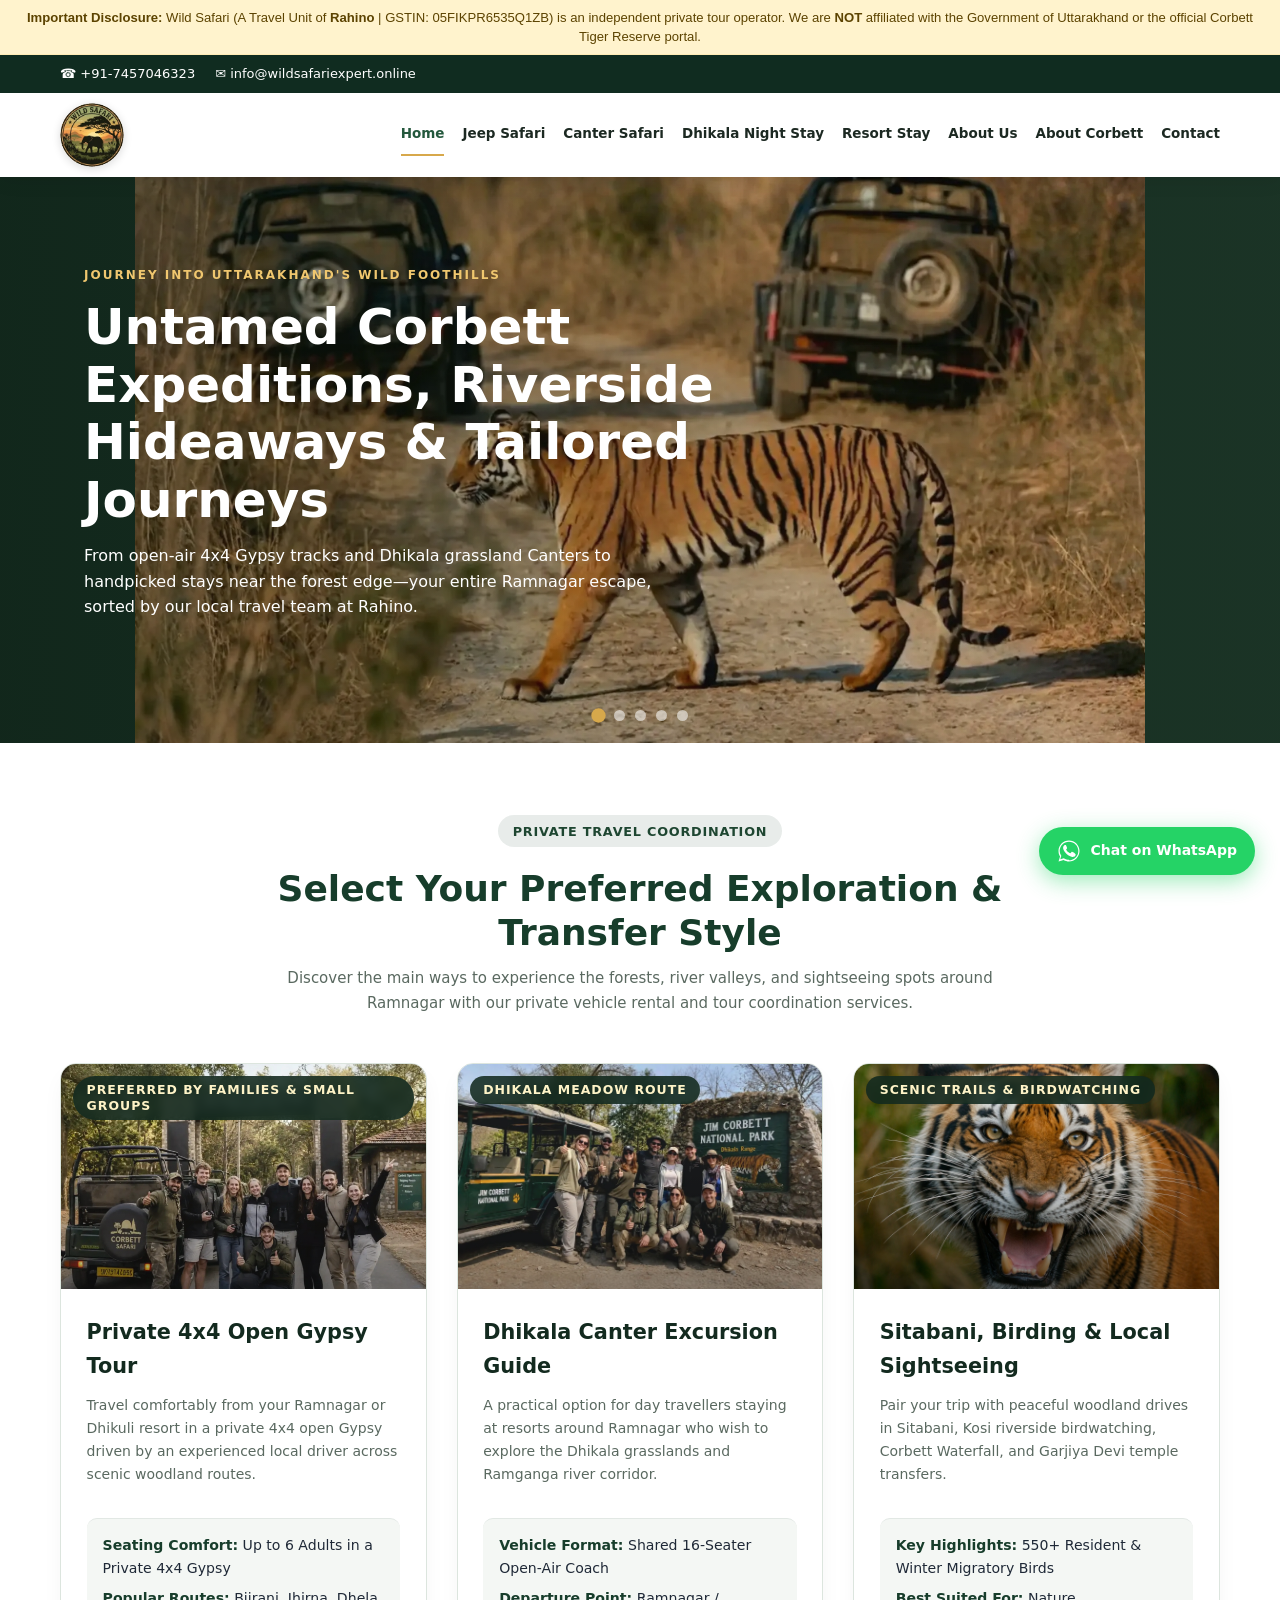
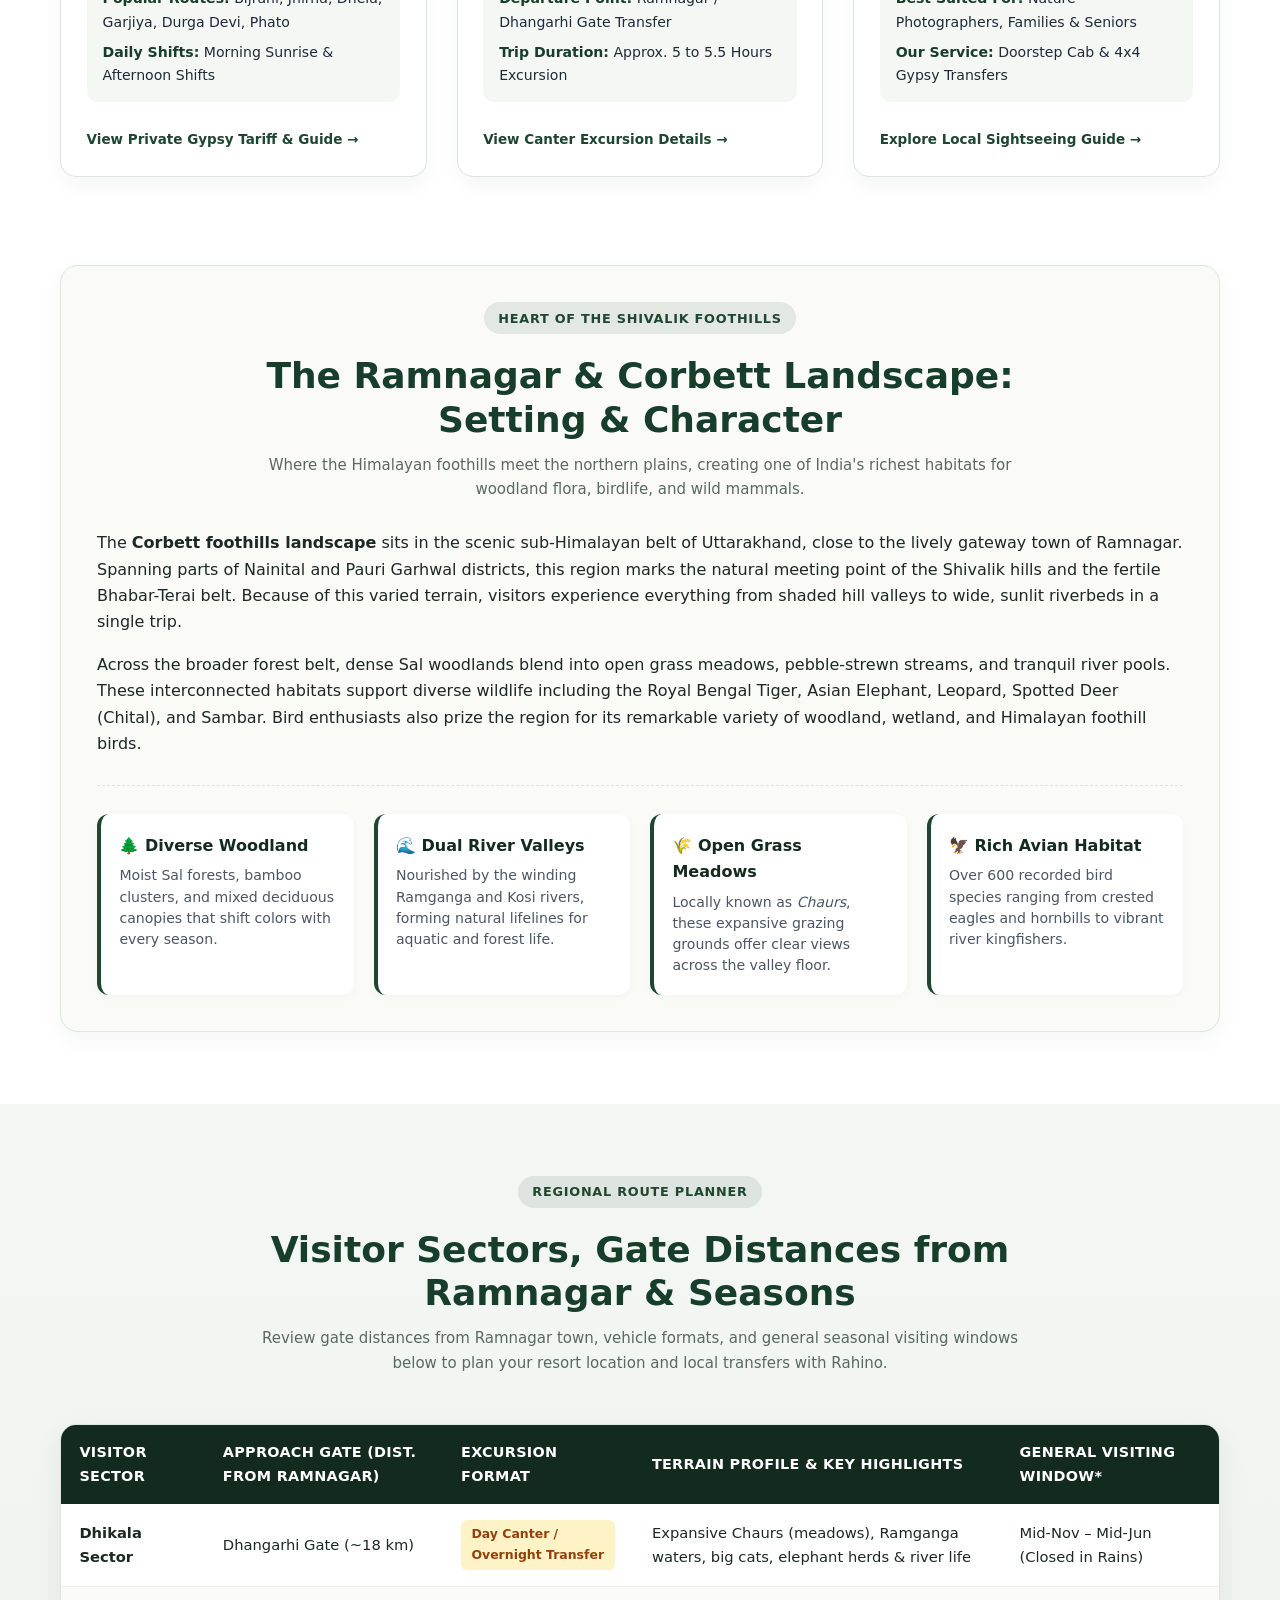
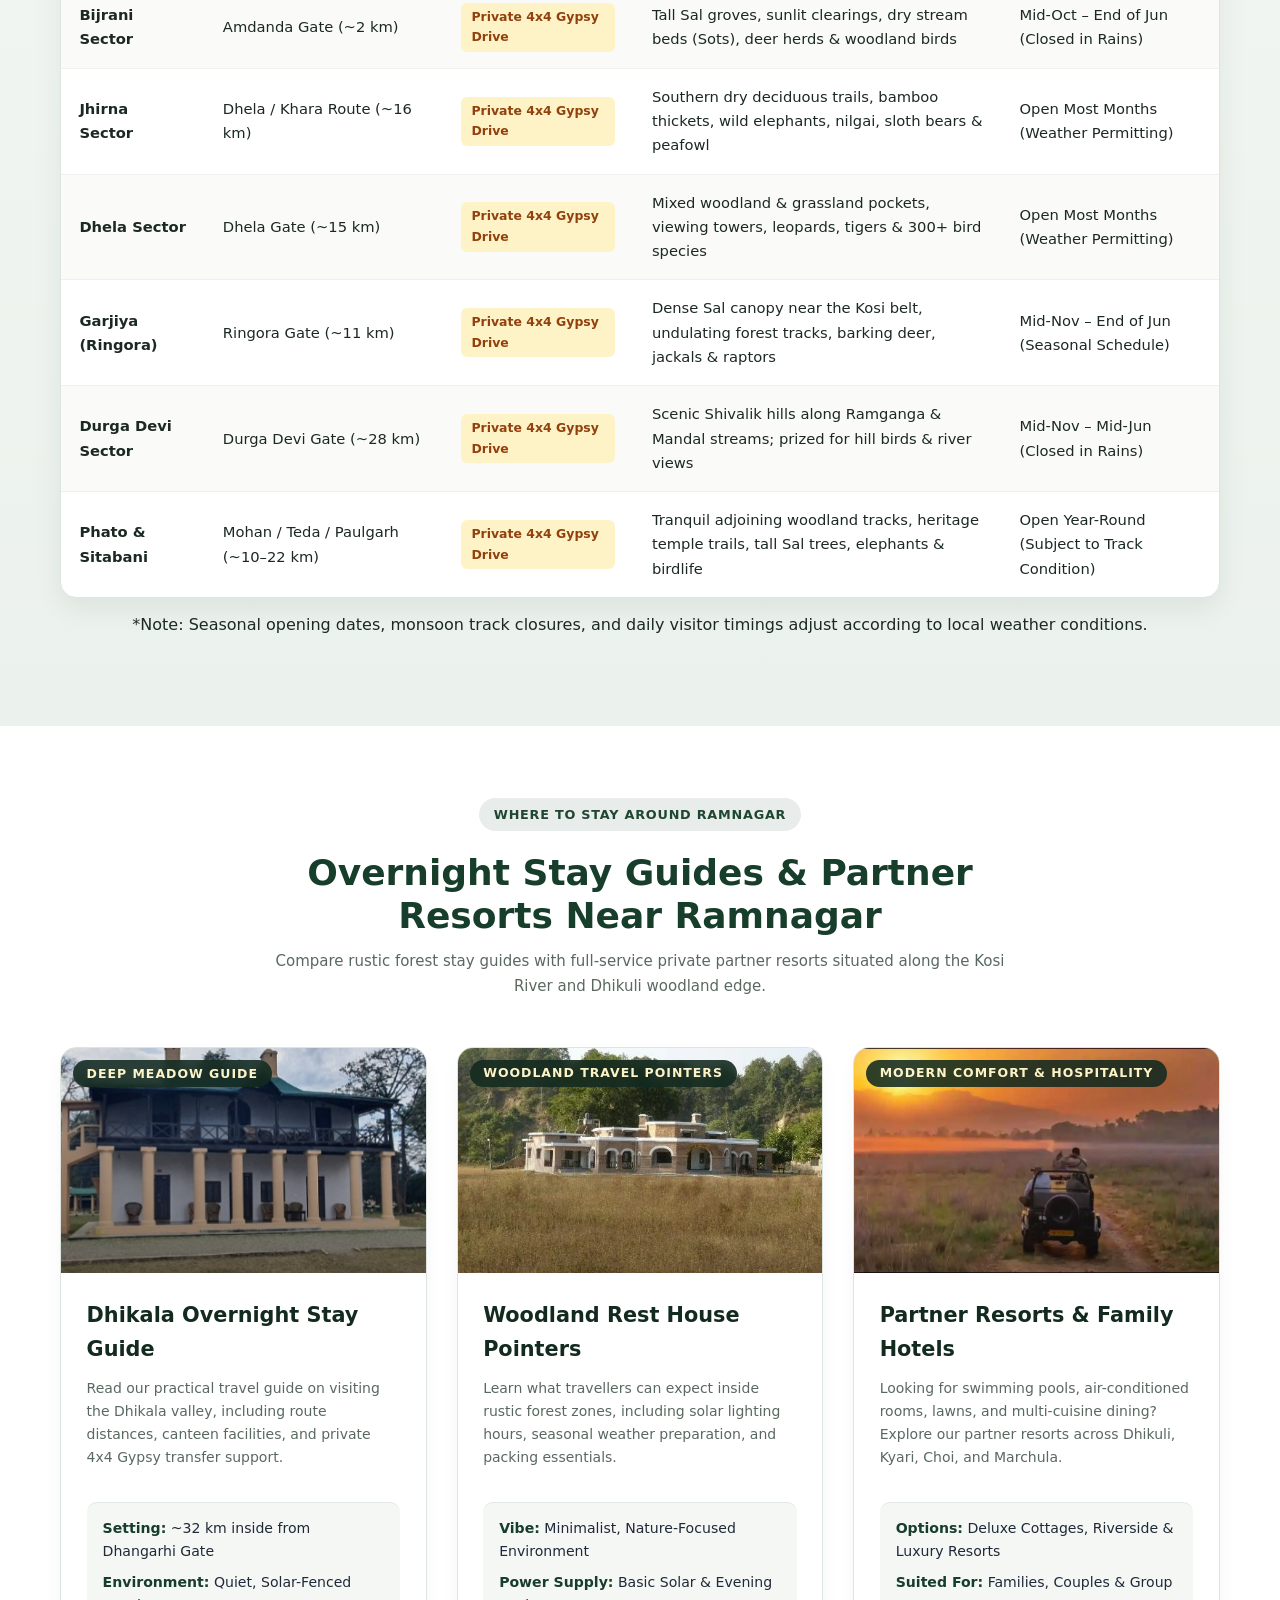
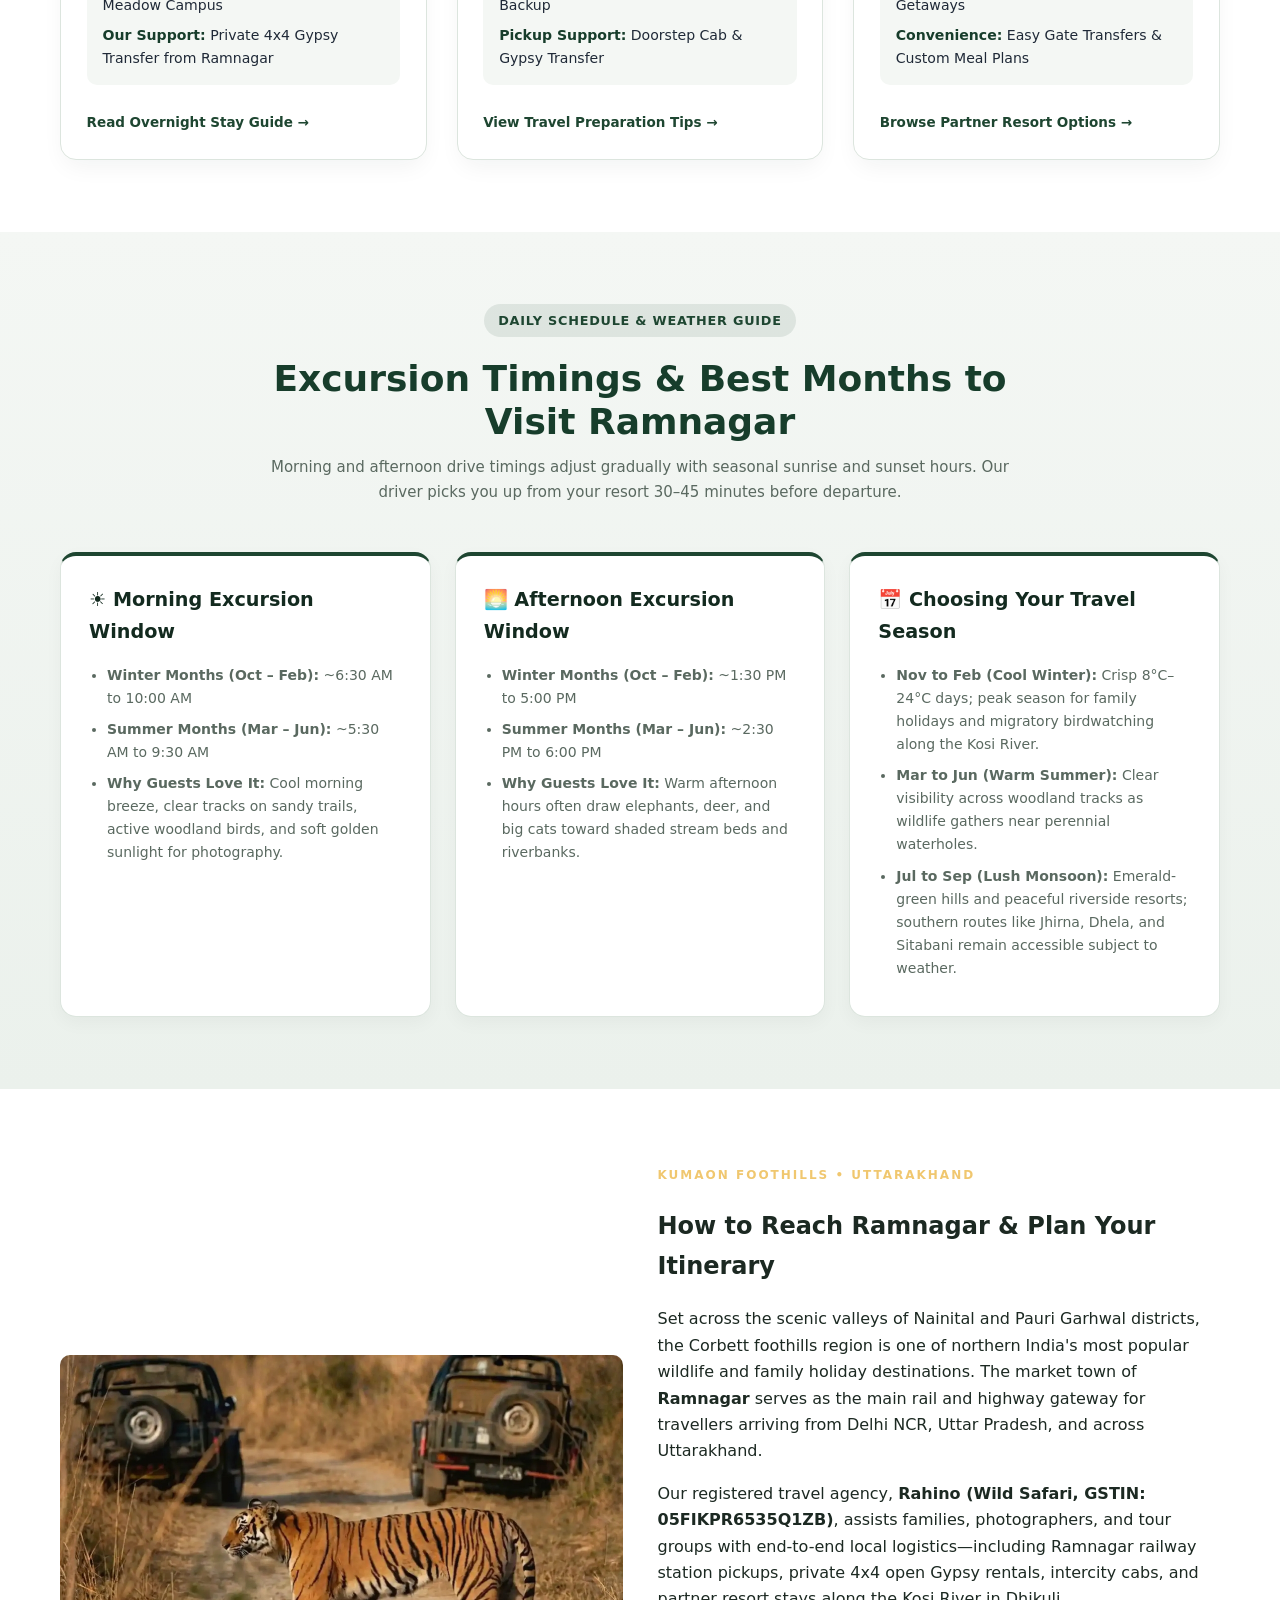
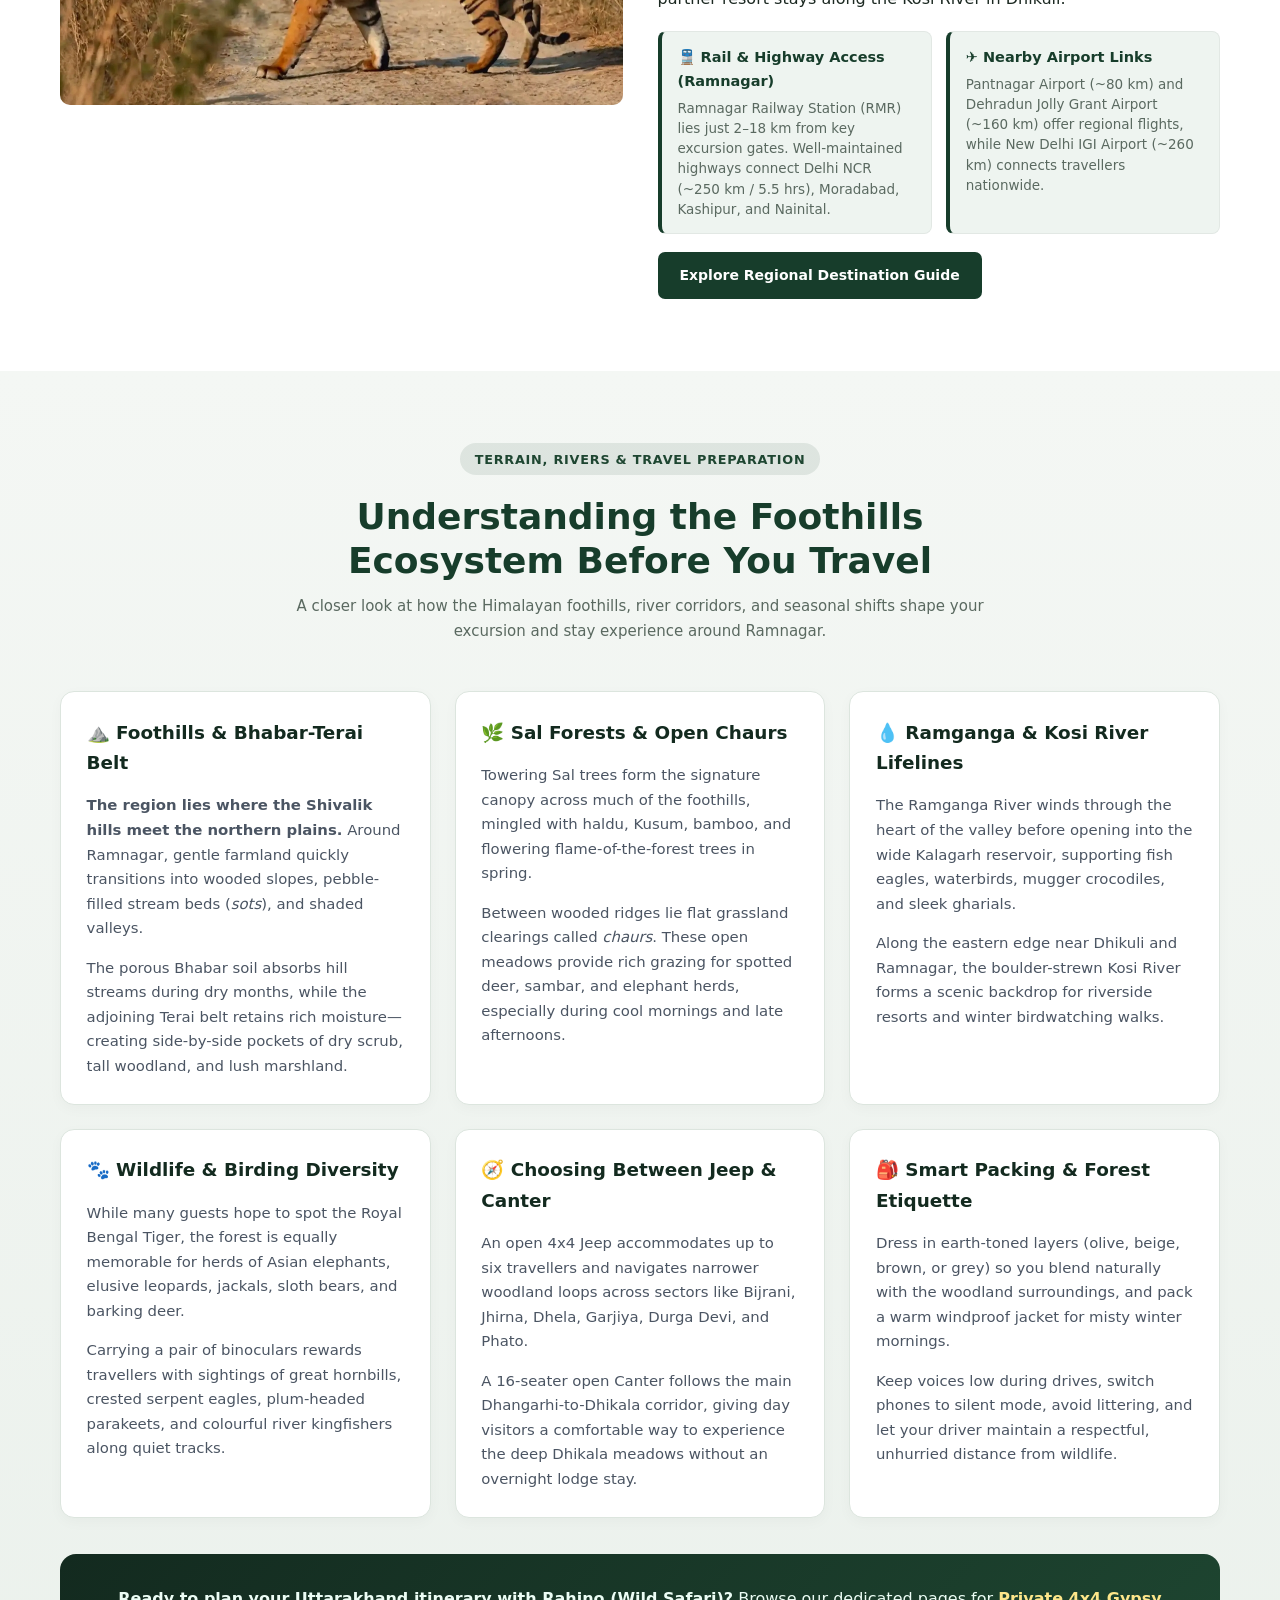
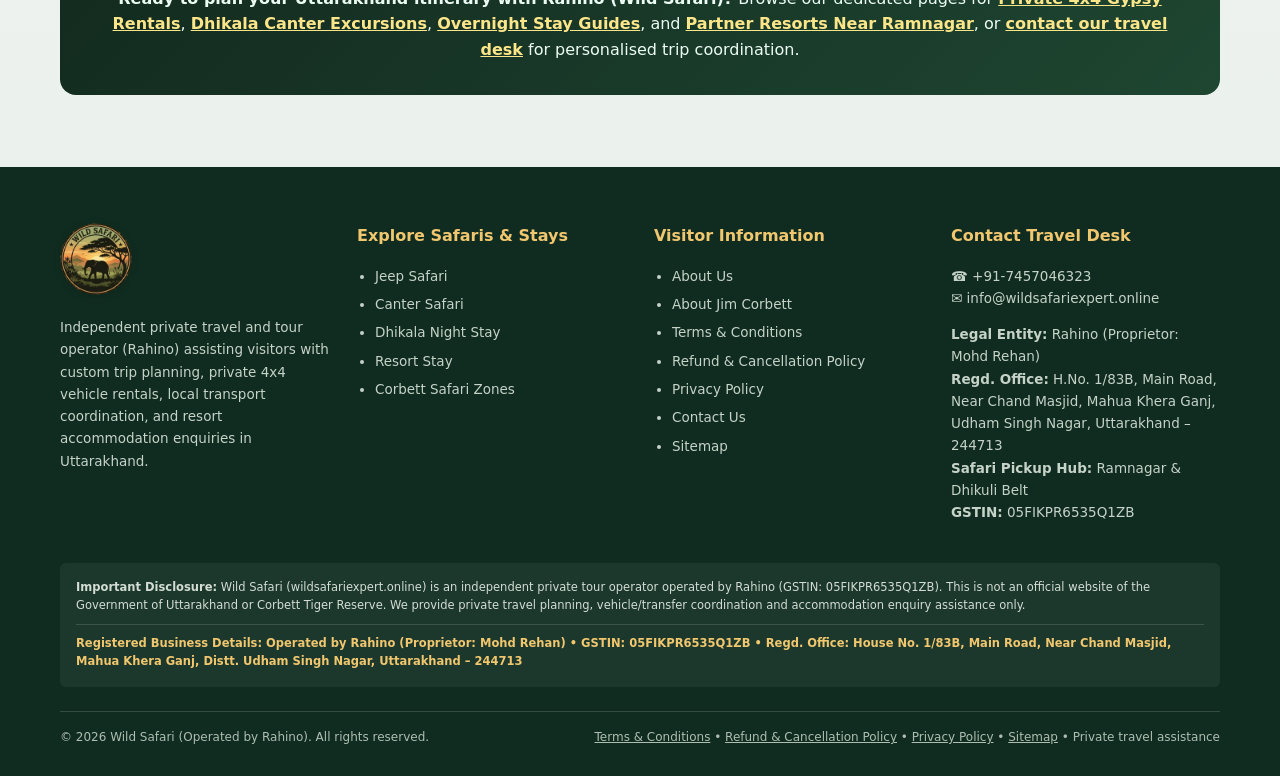
==== commit 299e59b1: "Remove private agency disclosure strip Removed the above-the-fold private agency disclosure strip fr" ====
--- a/index.html
+++ b/index.html
@@ -830,15 +830,6 @@
         <button type="button" aria-label="Slide 5"></button>
     </div>
   </section>
-
-  <!-- ====================================================================
-       ABOVE-THE-FOLD PRIVATE AGENCY & NON-AFFILIATION DISCLOSURE STRIP
-       ==================================================================== -->
-  <div class="home-disclosure-strip" role="region" aria-label="Official Business Disclosure">
-    <div class="container">
-      <strong>Independent Agency Notice:</strong> Wild Safari (<strong>wildsafariexpert.online</strong>) is an independent private tour and travel agency operated by <strong>Rahino (Proprietor: Mohd Rehan | GSTIN: 05FIKPR6535Q1ZB)</strong>. We are <strong>NOT</strong> affiliated with the Government of Uttarakhand or the official Corbett Tiger Reserve portal. Our commercial package charges cover private 4x4 Gypsy vehicle rentals, local drivers, partner resort stays, and doorstep transfer coordination.
-    </div>
-  </div>
 
   <!-- ====================================================================
        CORE SAFARI EXPERIENCES
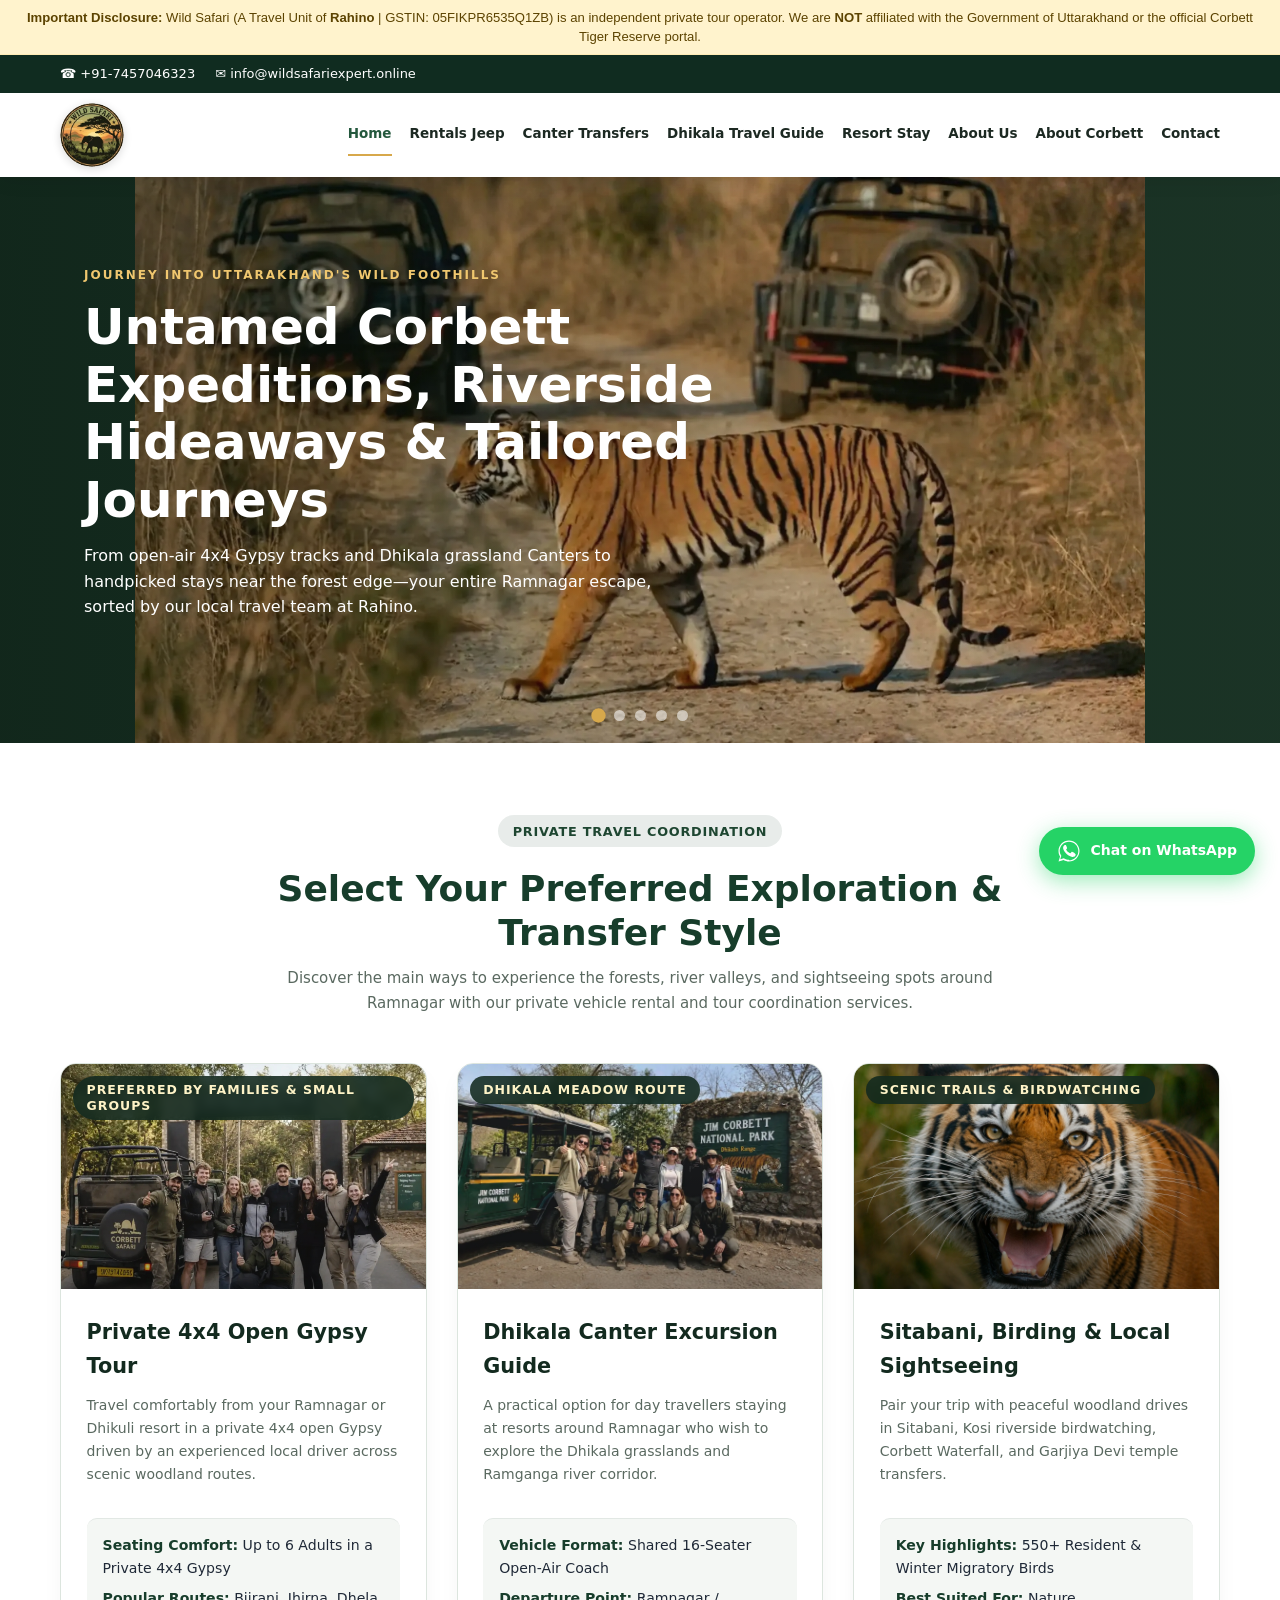
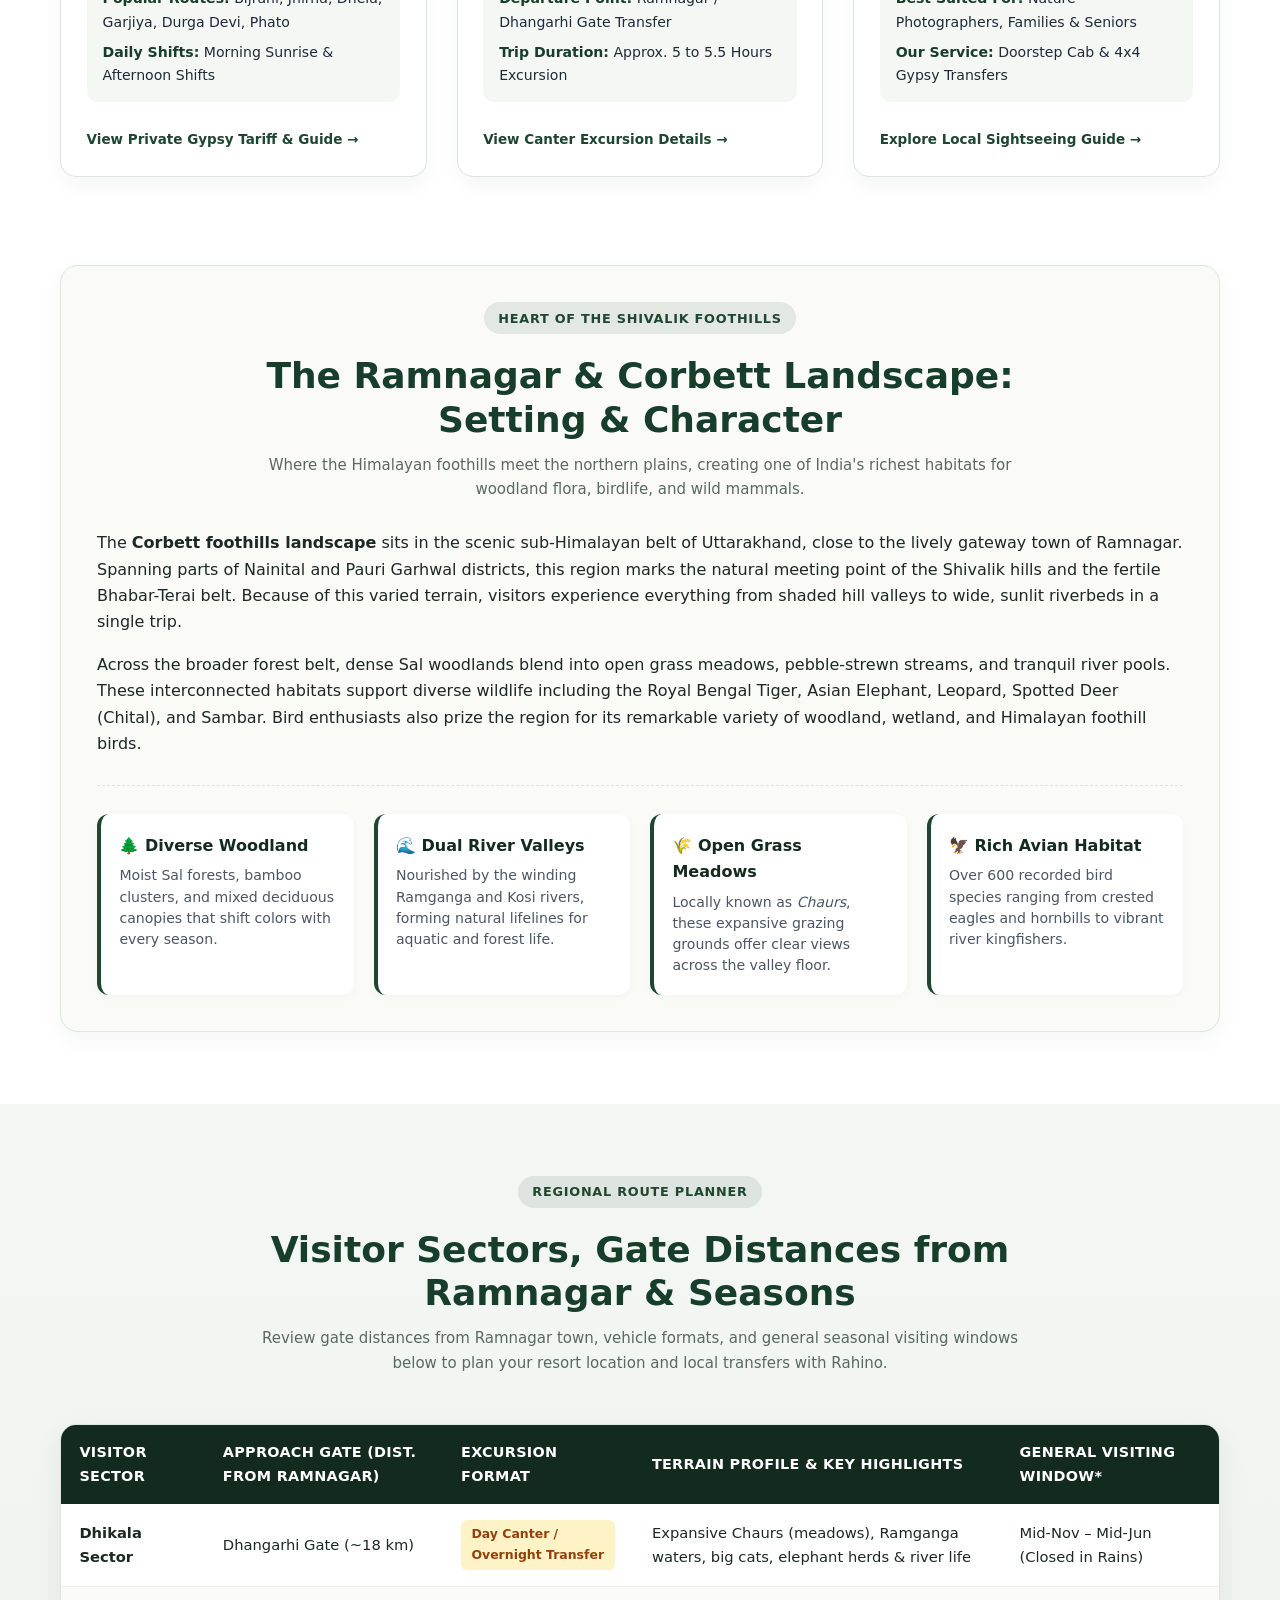
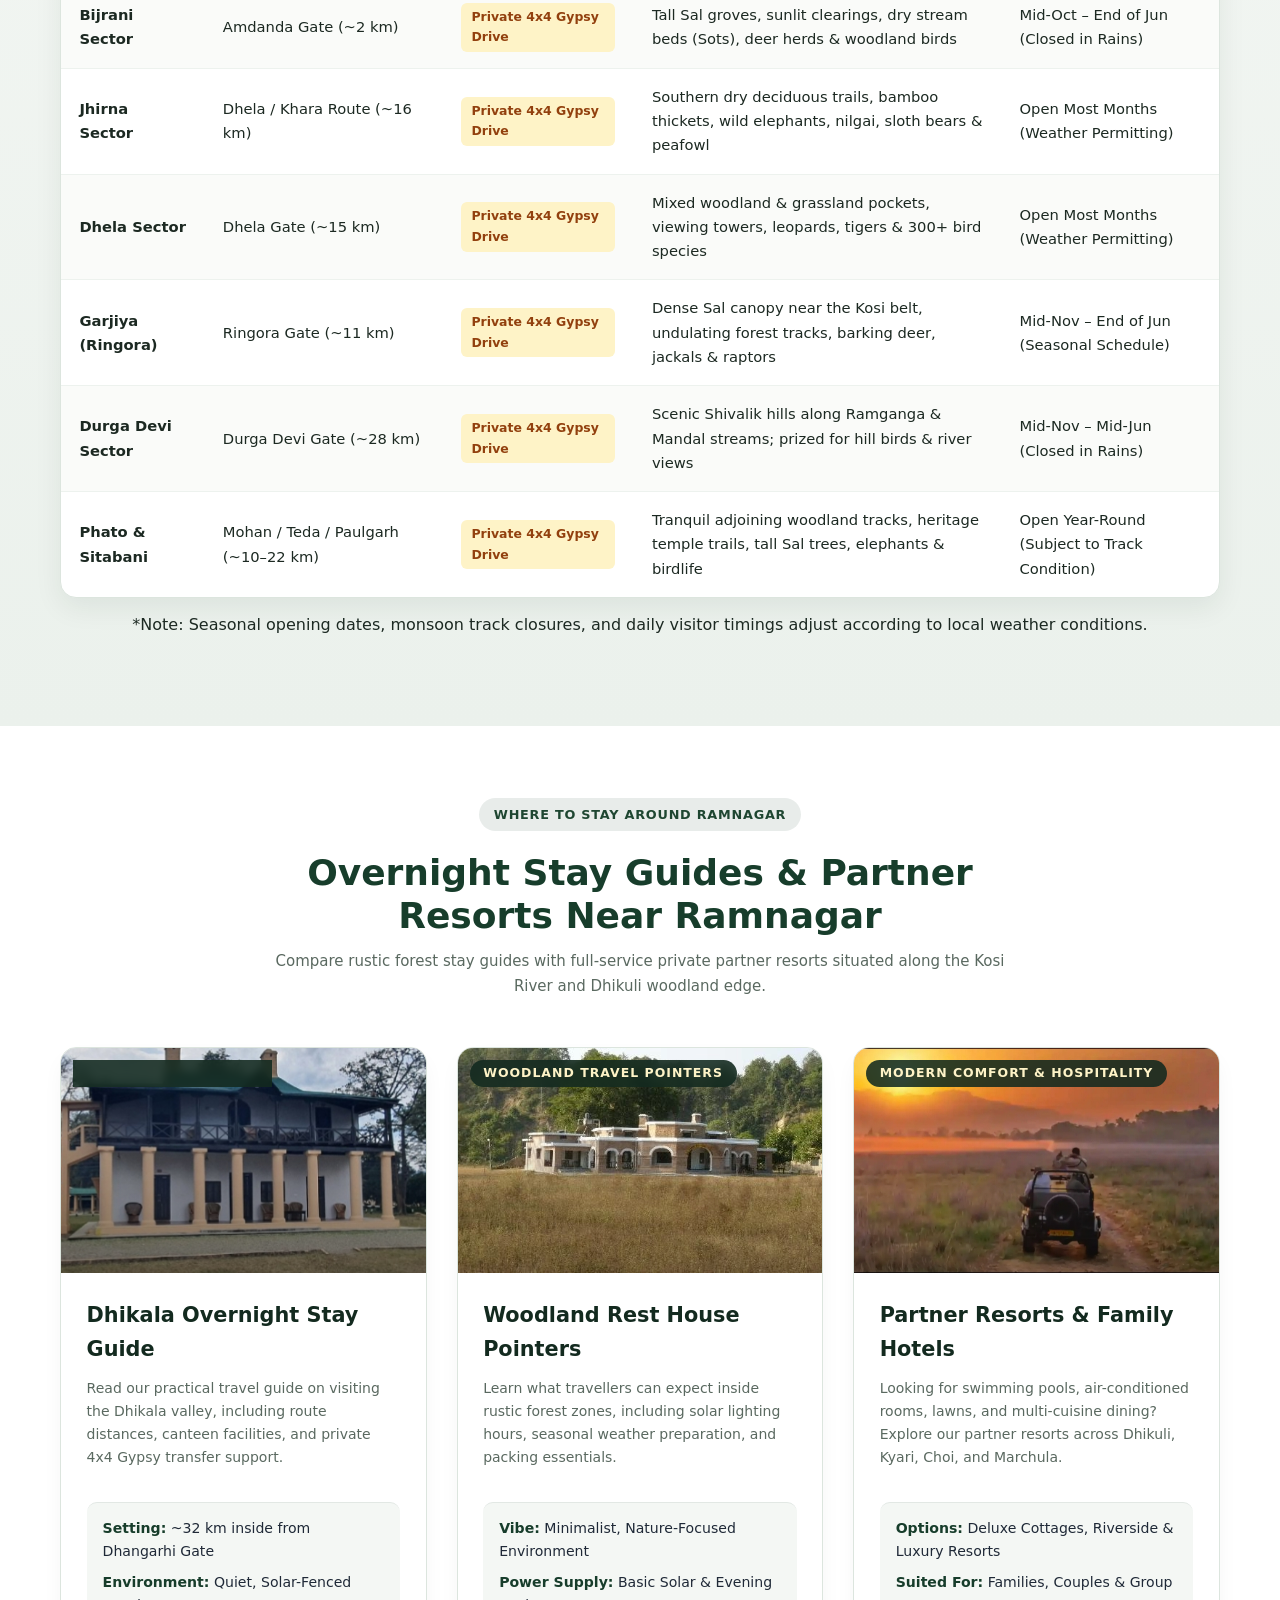
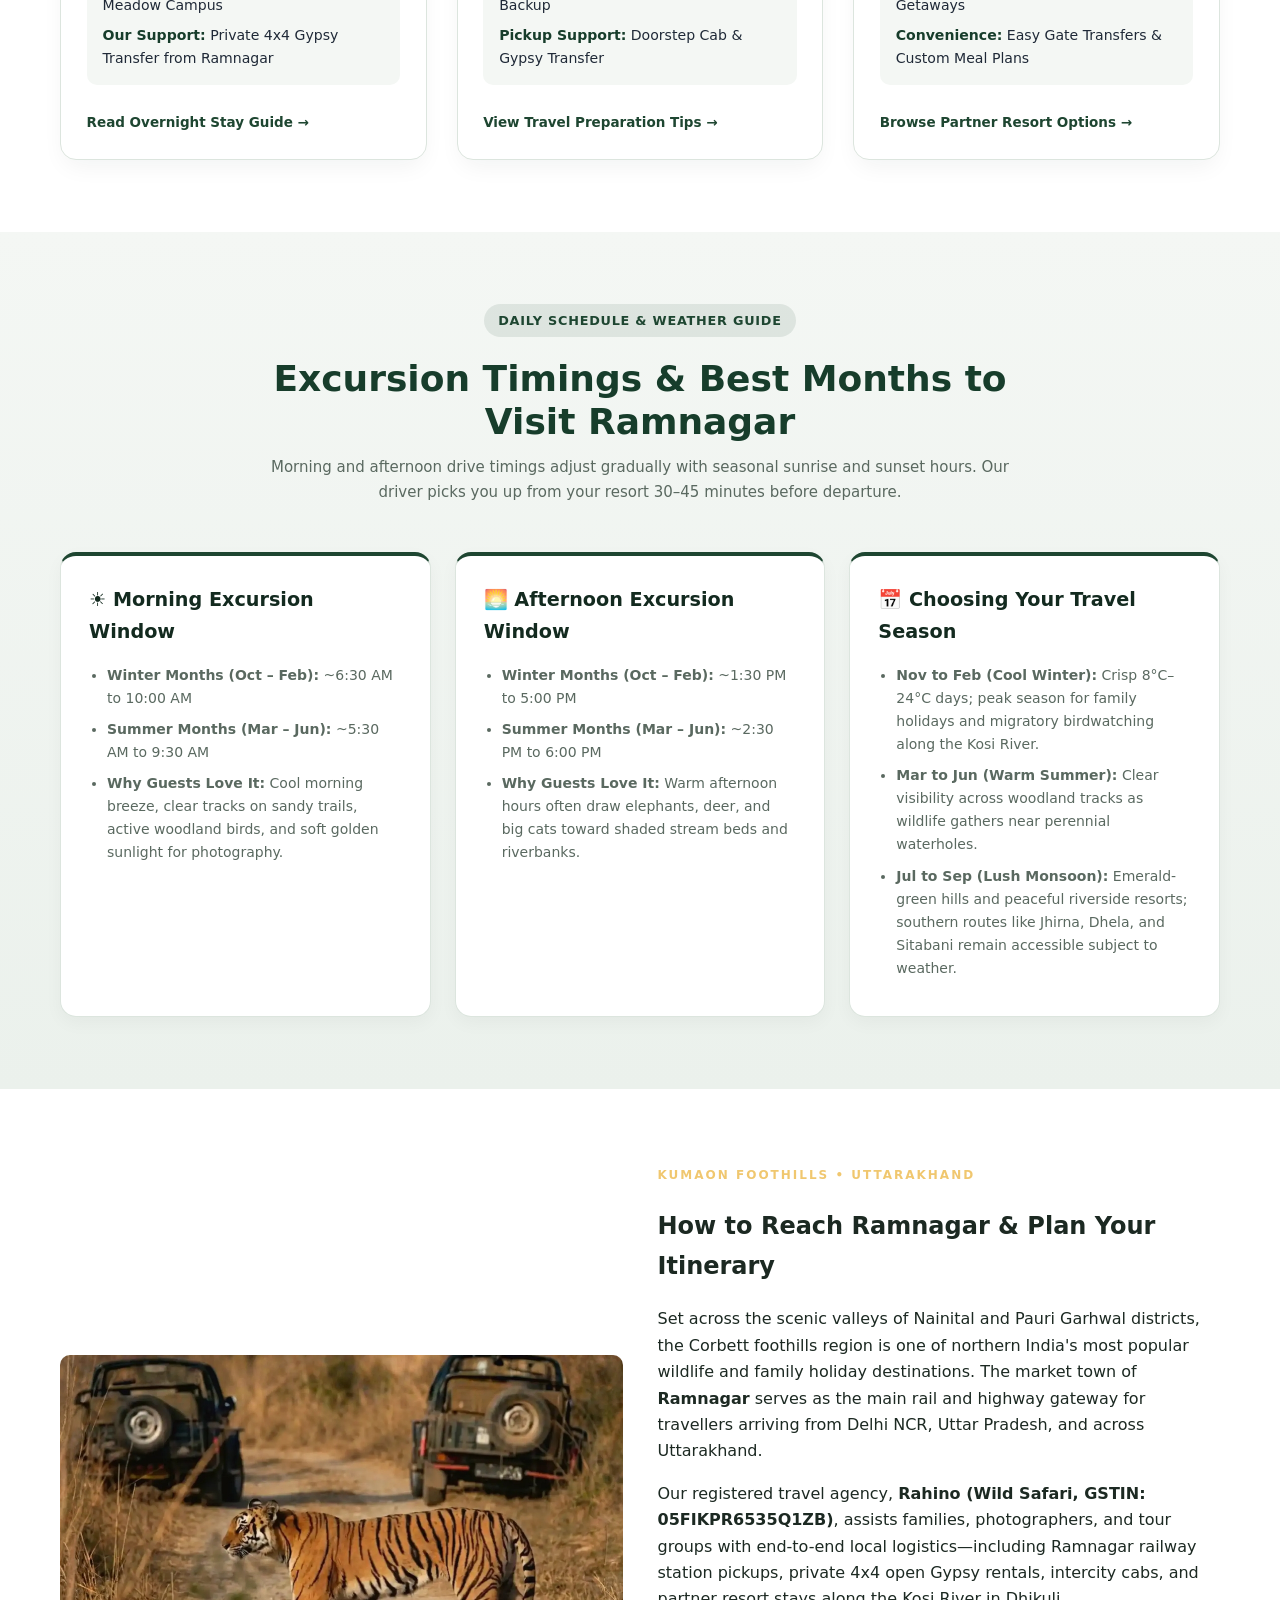
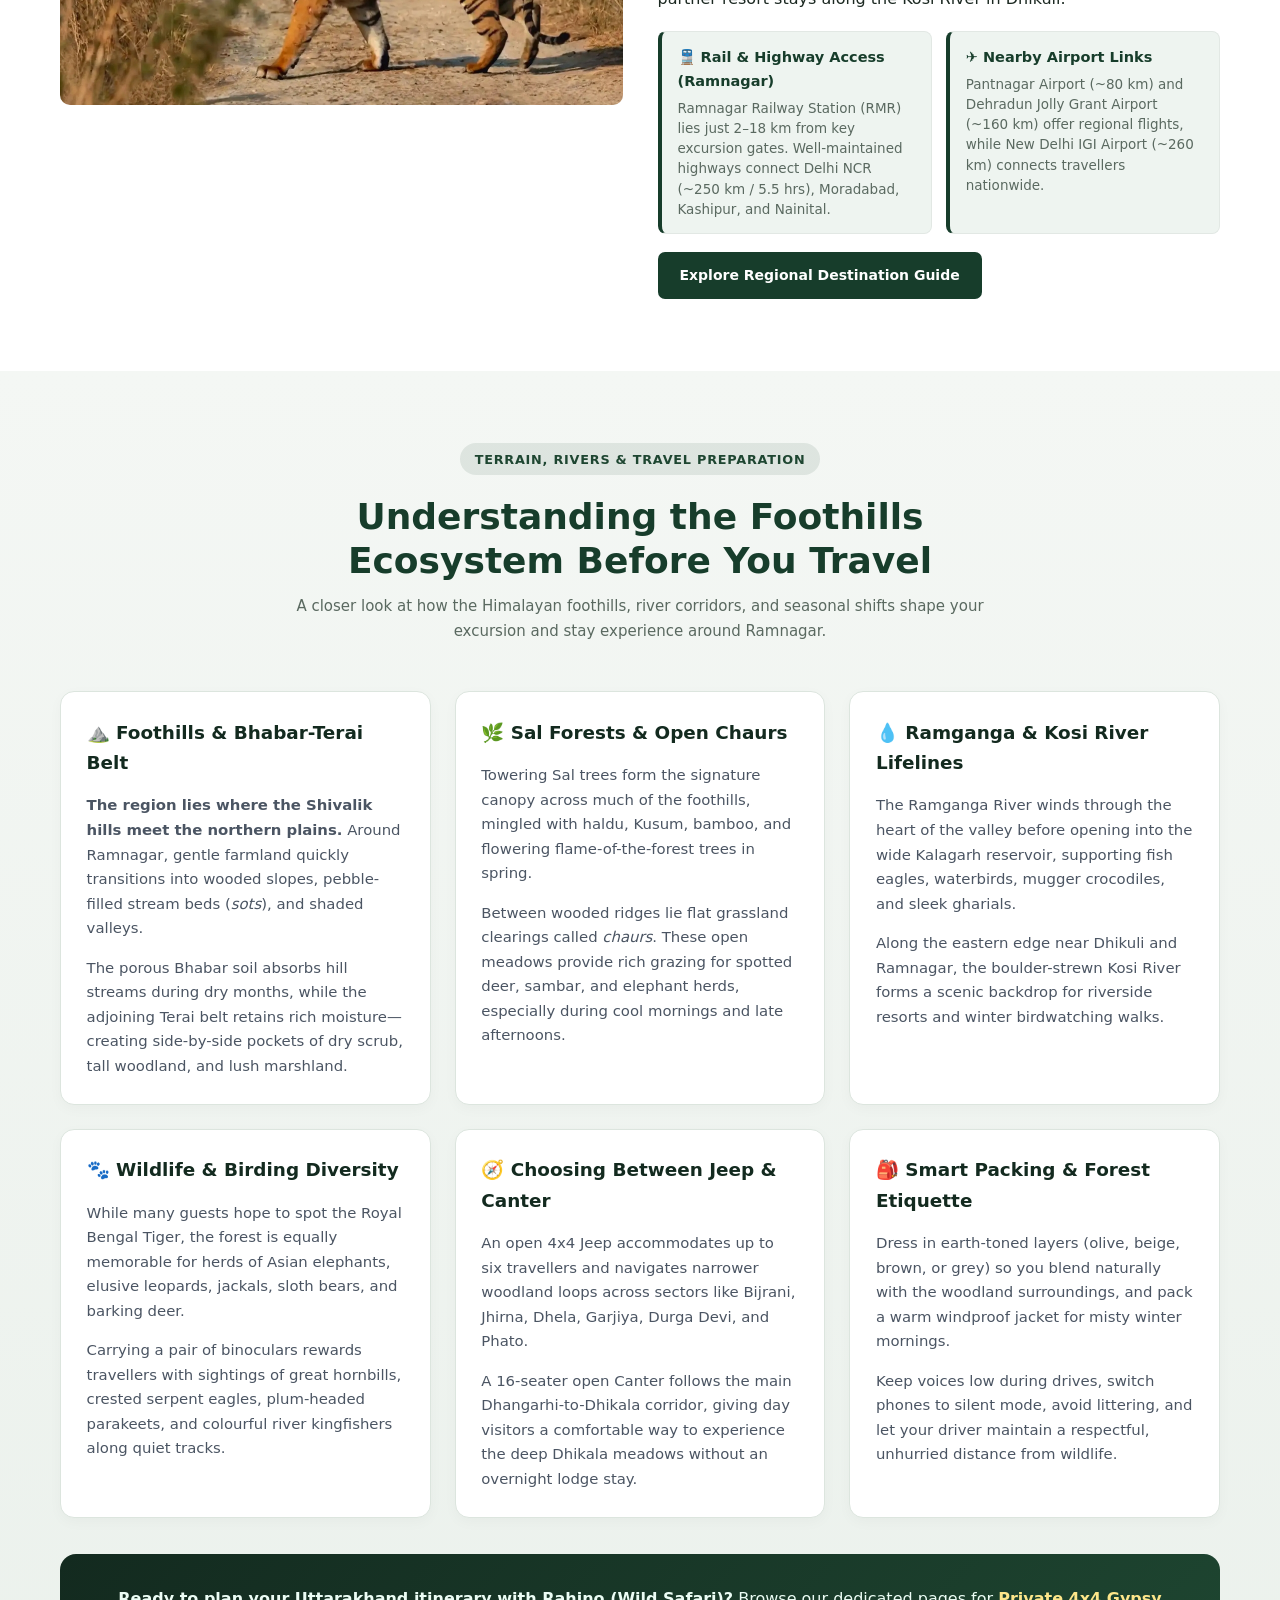
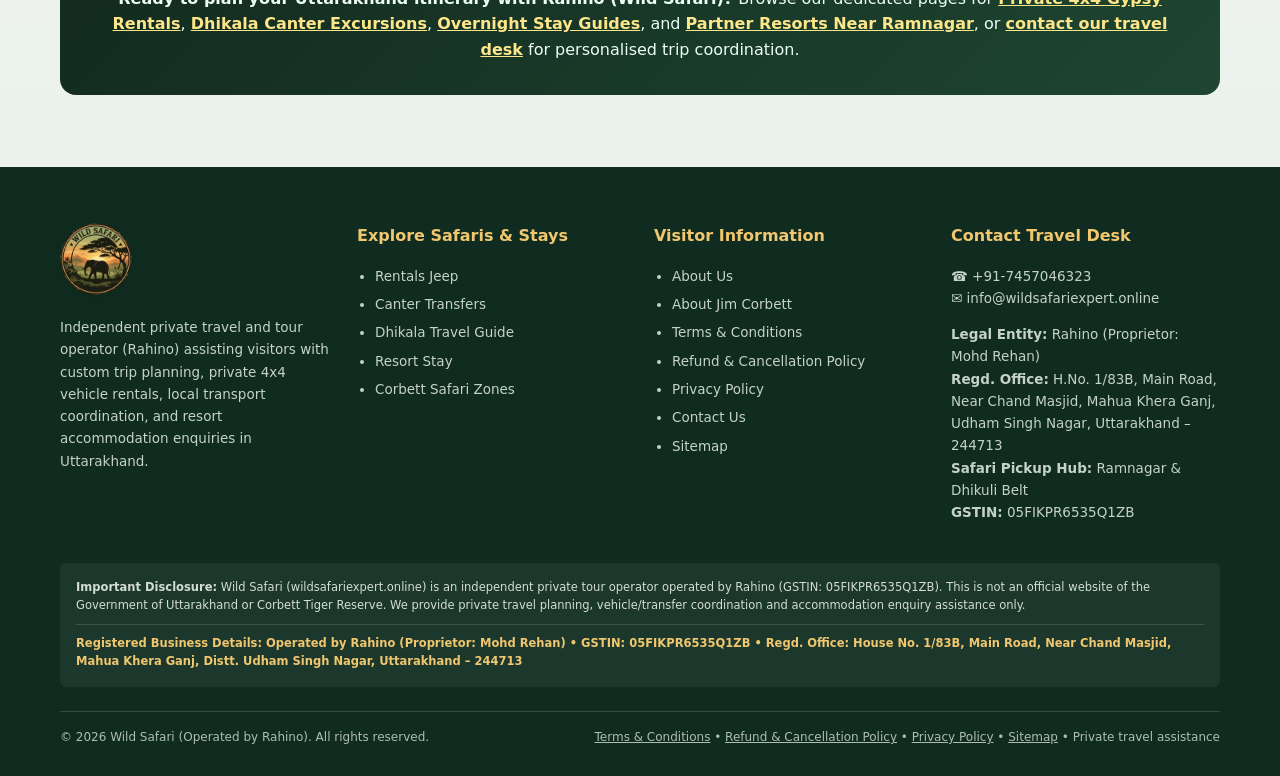
==== commit f7b4cfe2: "Update navigation links for safari options" ====
--- a/index.html
+++ b/index.html
@@ -713,9 +713,9 @@
       <button class="menu-toggle" type="button" aria-label="Open navigation" aria-expanded="false">☰</button>
       <nav class="nav-links" aria-label="Main Navigation">
         <a href="https://wildsafariexpert.online">Home</a>
-        <a href="jeep-safari.html">Jeep Safari</a>
-        <a href="canter-safari.html">Canter Safari</a>
-        <a href="dhikala-night-stay.html">Dhikala Night Stay</a>
+        <a href="jeep-safari.html">Rentals Jeep</a>
+        <a href="canter-safari.html">Canter Transfers</a>
+        <a href="dhikala-night-stay.html">Dhikala Travel Guide</a>
         <a href="resort-stay.html">Resort Stay</a>
         <a href="about-us.html">About Us</a>
         <a href="about-jim-corbett.html">About Corbett</a>
@@ -1223,9 +1223,9 @@
       <div>
         <h3>Explore Safaris &amp; Stays</h3>
         <ul>
-          <li><a href="jeep-safari.html">Jeep Safari</a></li>
-          <li><a href="canter-safari.html">Canter Safari</a></li>
-          <li><a href="dhikala-night-stay.html">Dhikala Night Stay</a></li>
+          <li><a href="jeep-safari.html">Rentals Jeep</a></li>
+          <li><a href="canter-safari.html">Canter Transfers</a></li>
+          <li><a href="dhikala-night-stay.html">Dhikala Travel Guide</a></li>
           <li><a href="resort-stay.html">Resort Stay</a></li>
           <li><a href="index.html#safari-zones">Corbett Safari Zones</a></li>
         </ul>
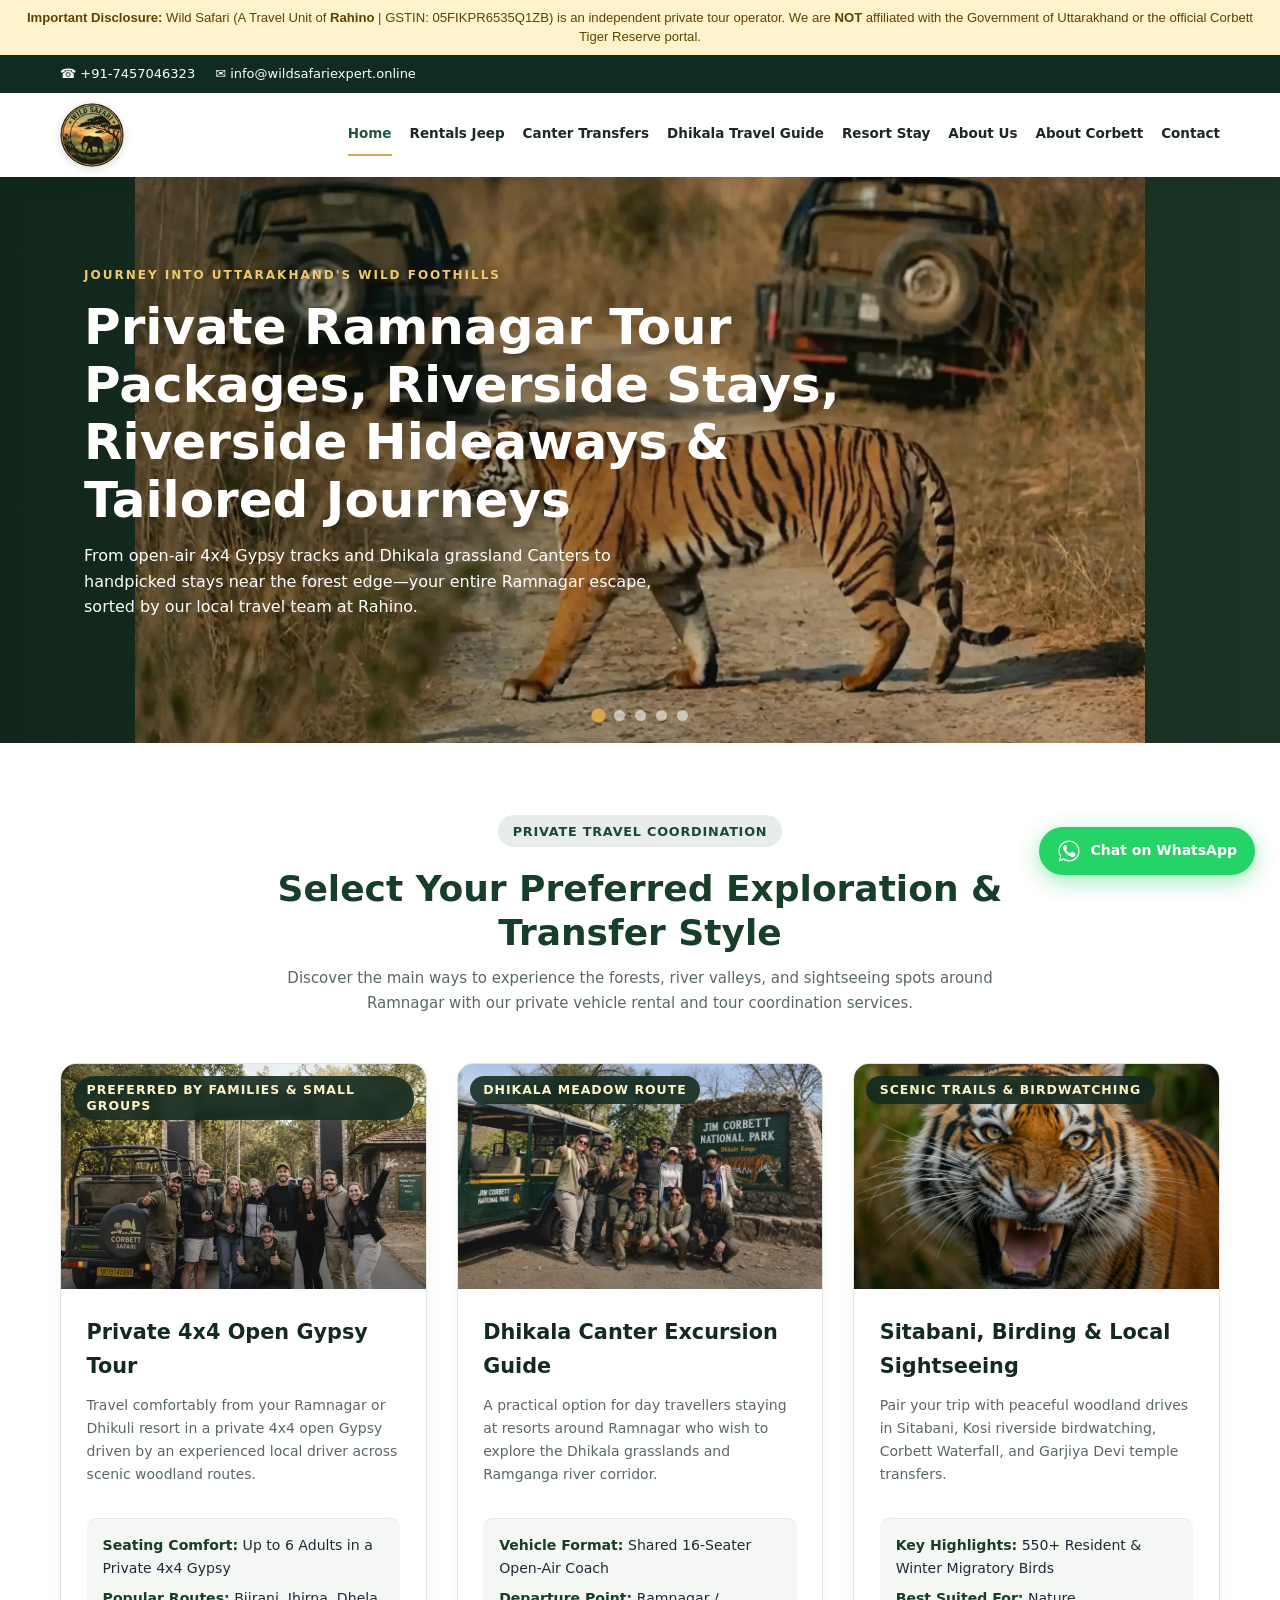
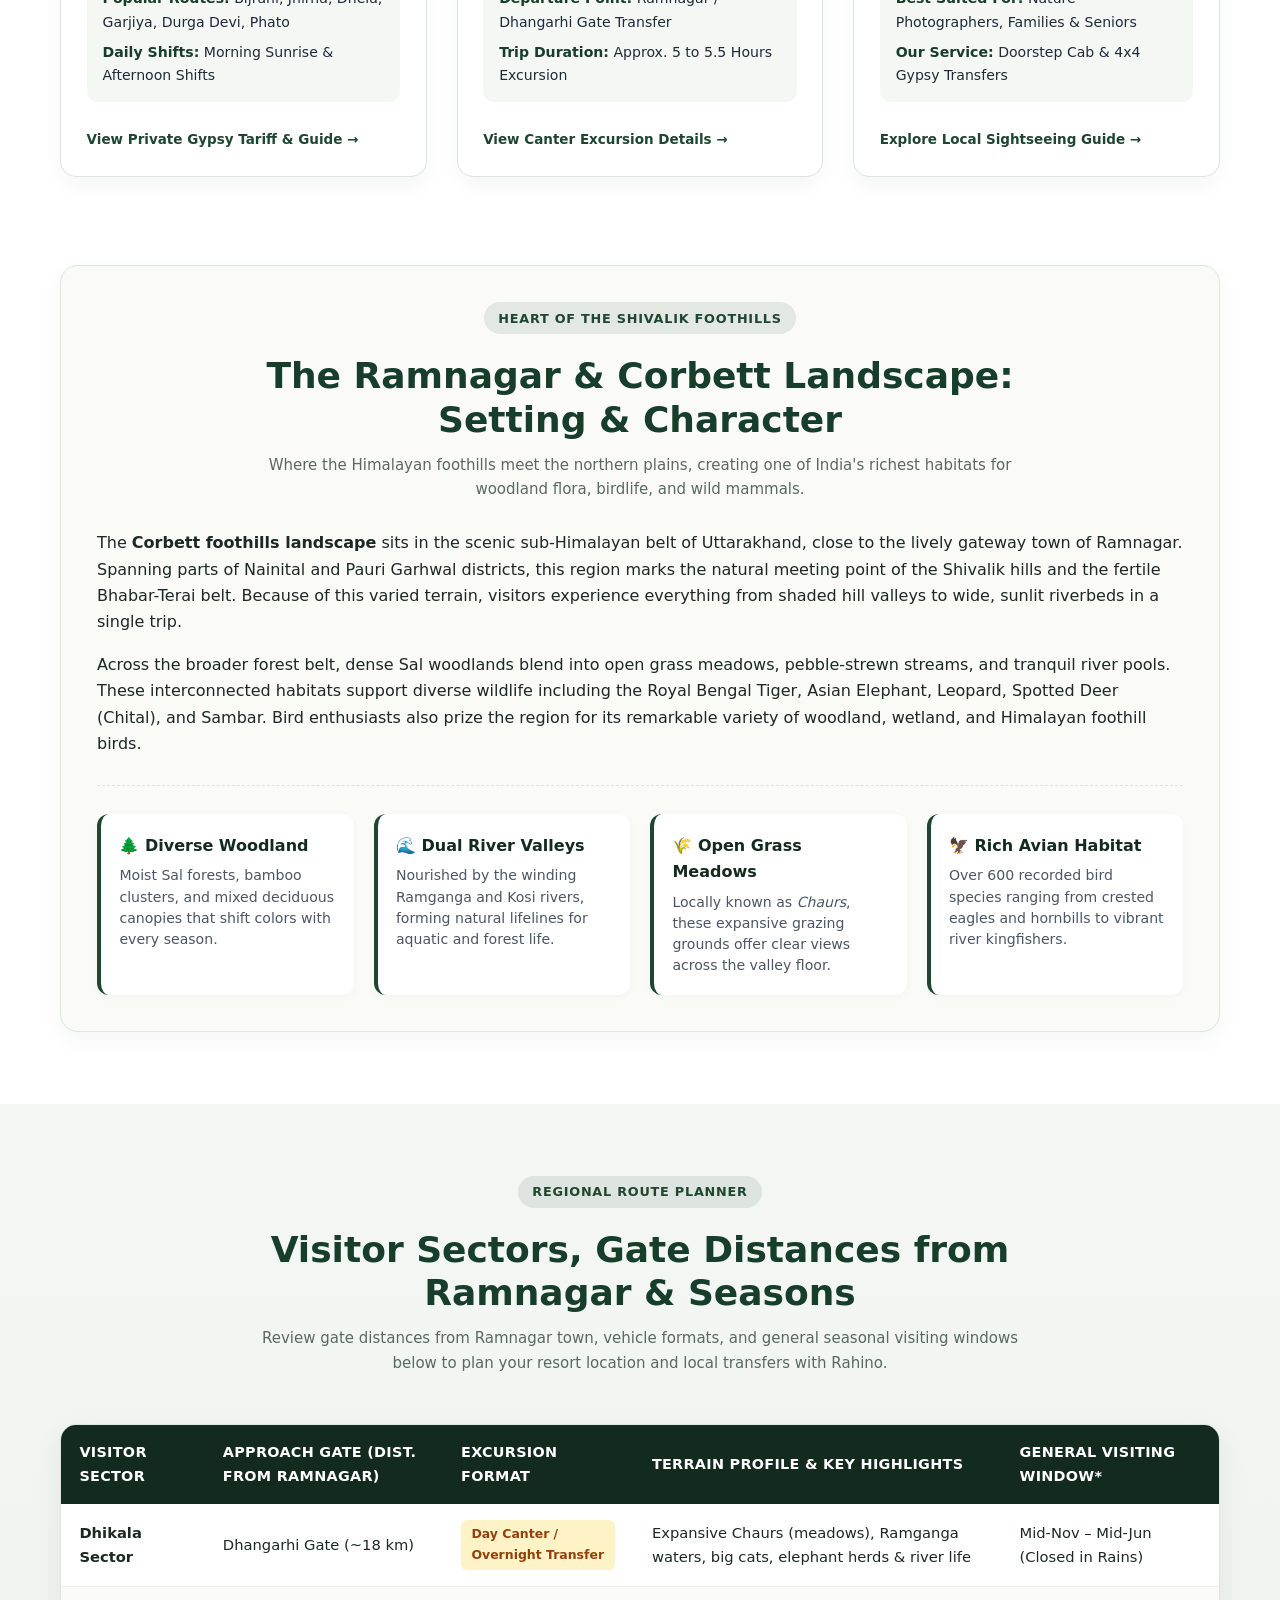
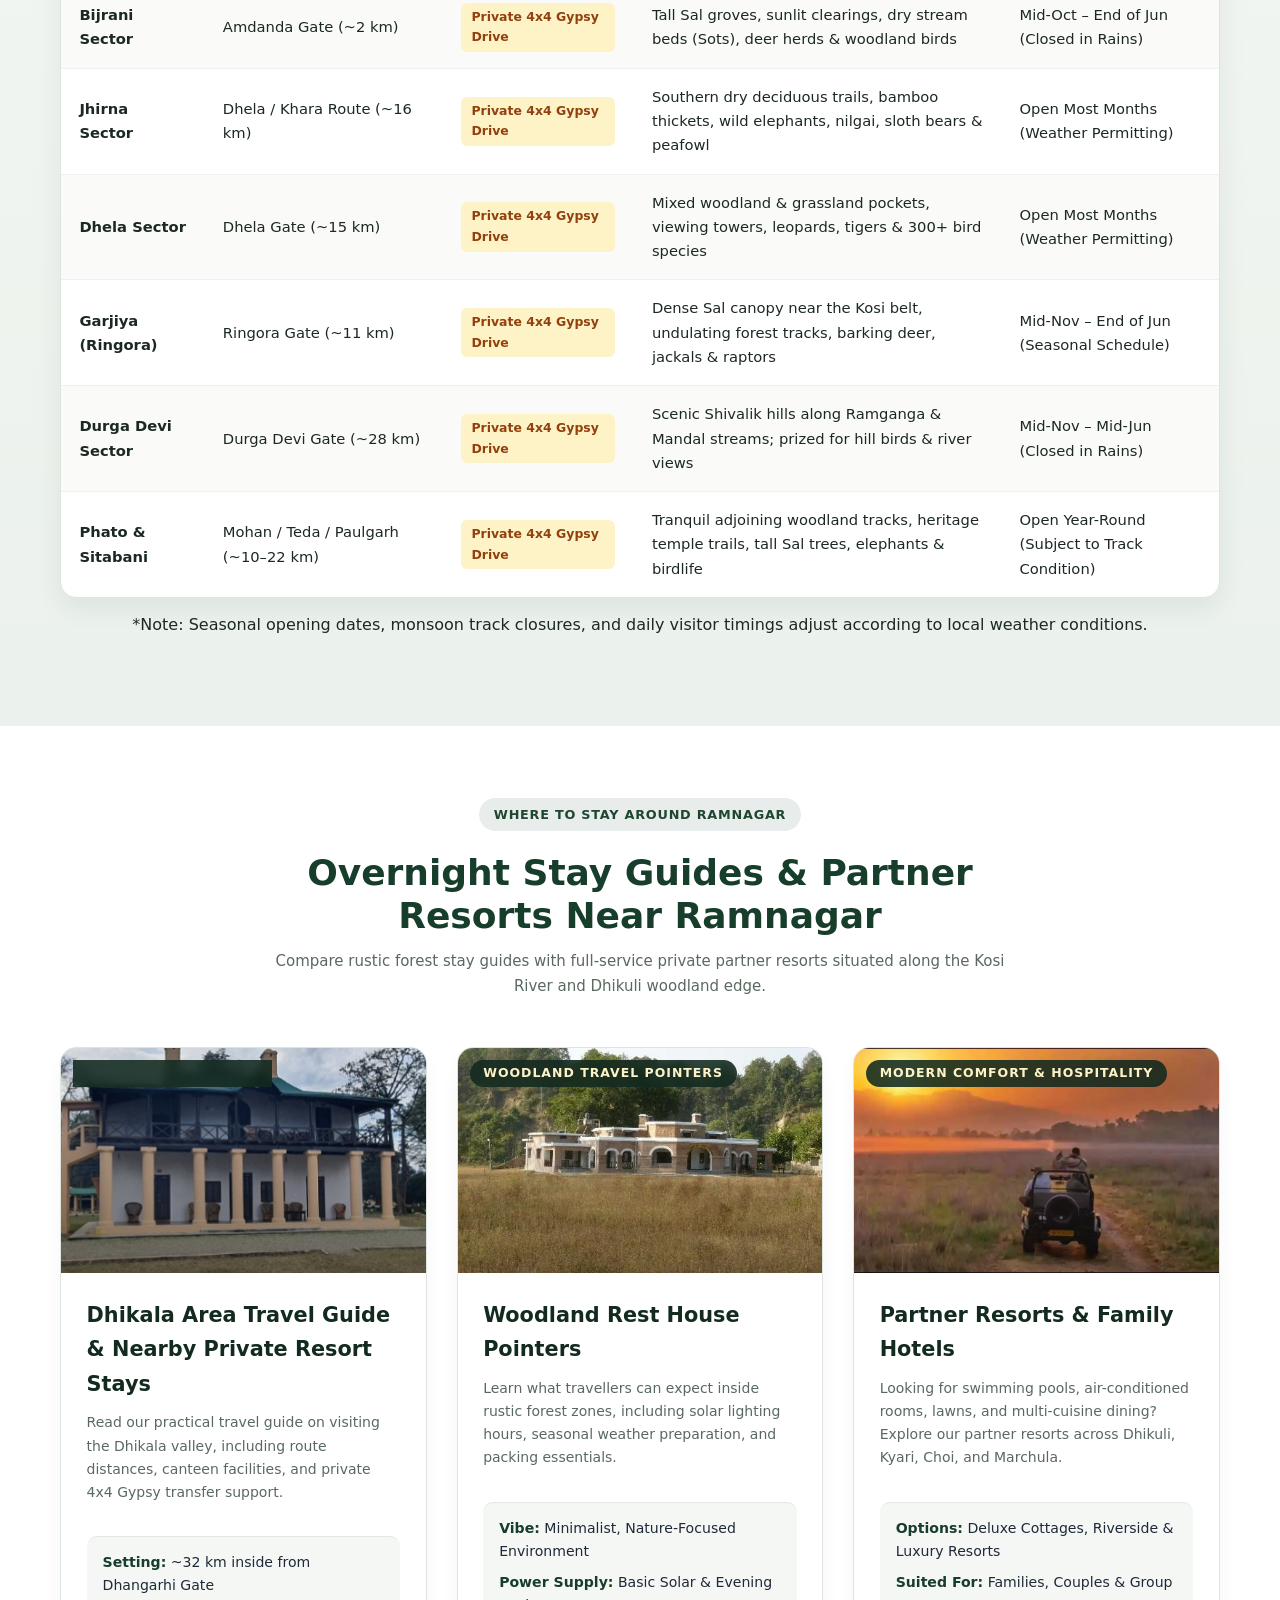
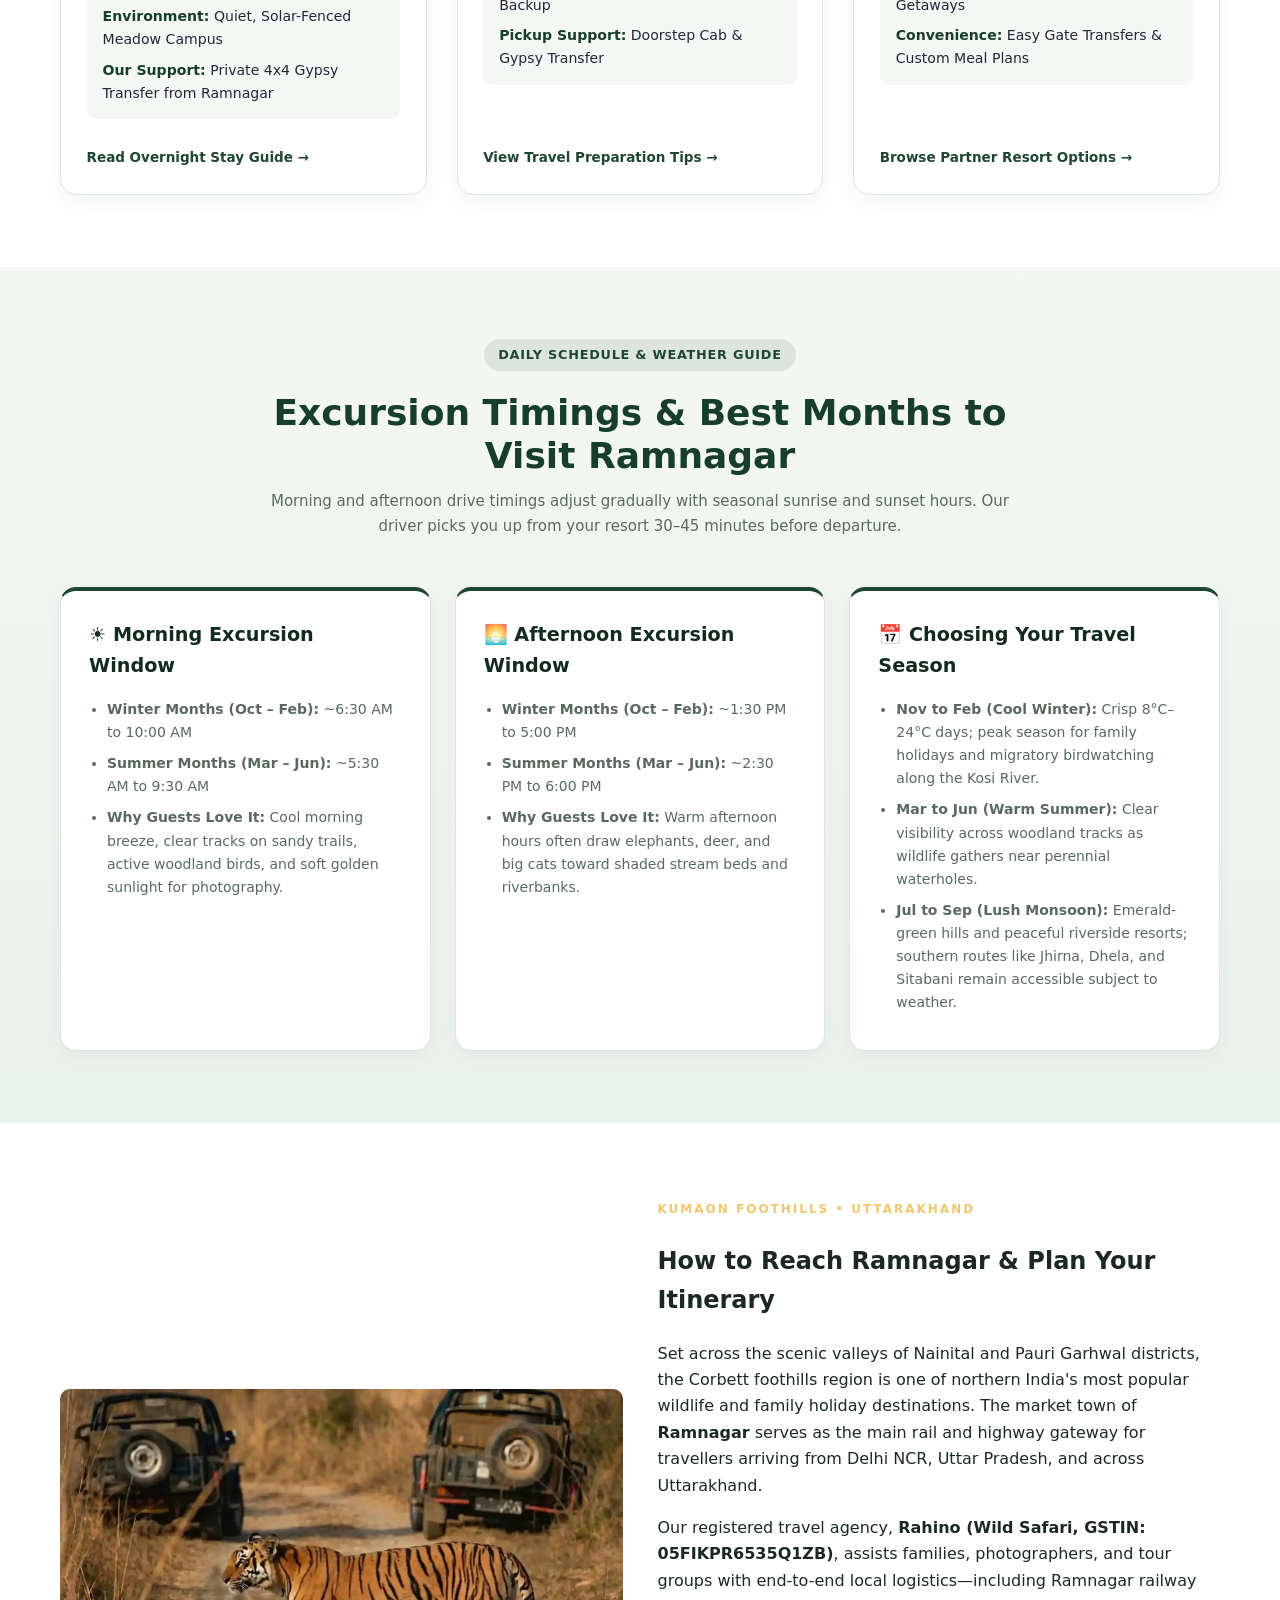
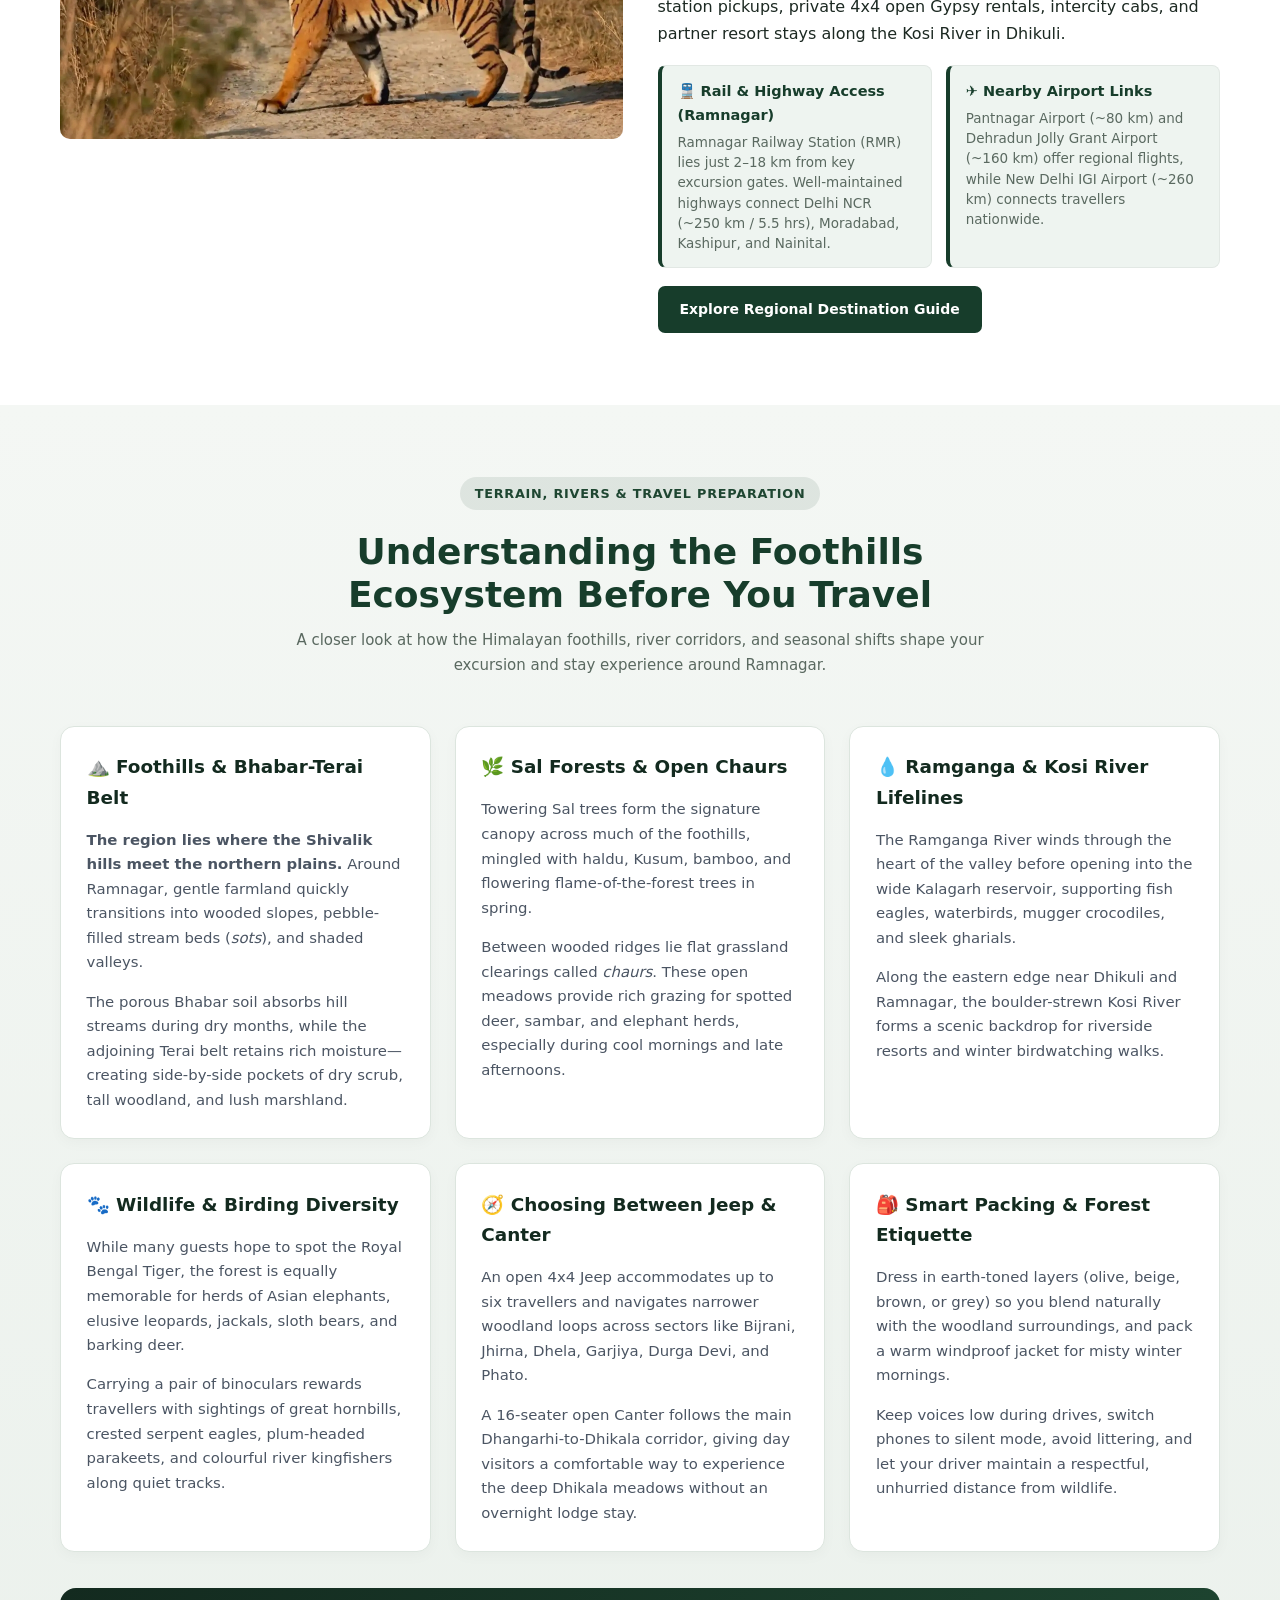
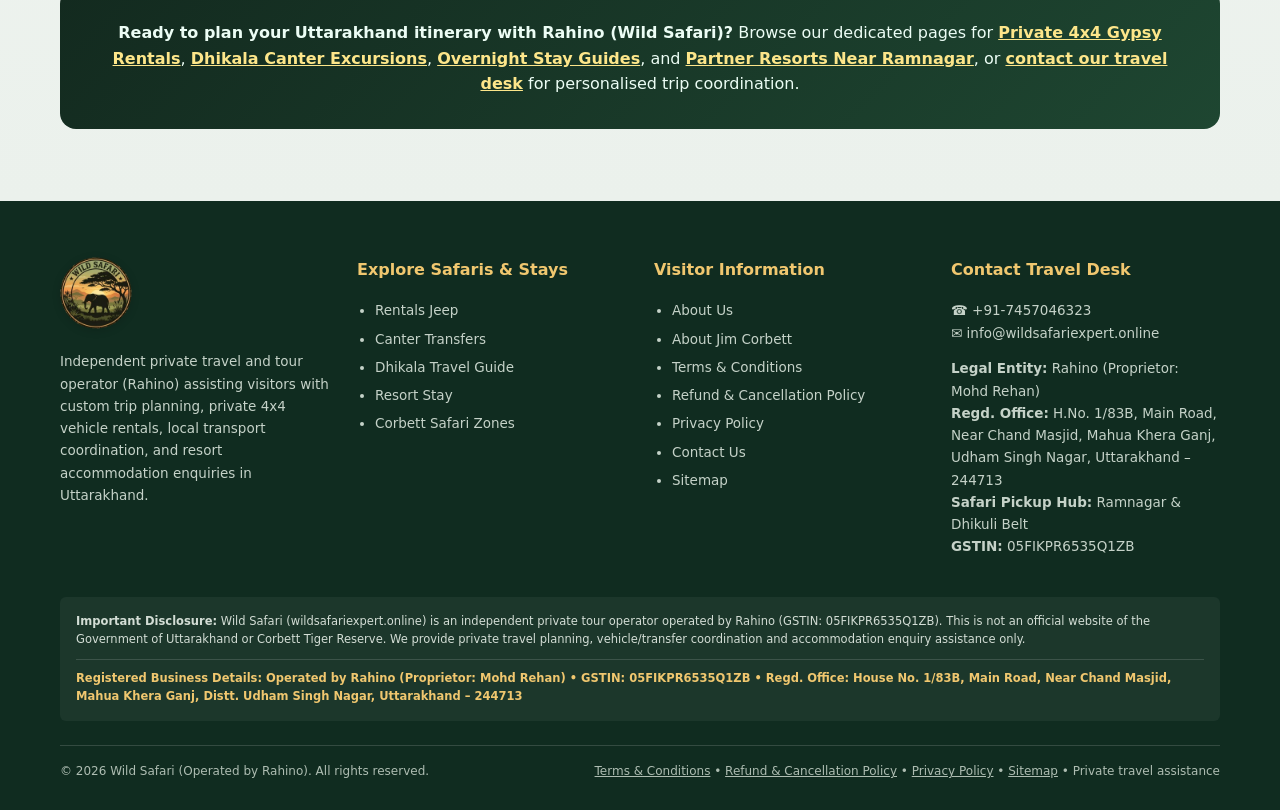
==== commit 5a6e074a: "Update index.html" ====
--- a/index.html
+++ b/index.html
@@ -743,7 +743,7 @@
             >
             <div class="slide-content">
                 <span class="eyebrow">Journey into Uttarakhand's Wild Foothills</span>
-                <h1>Untamed Corbett Expeditions, Riverside Hideaways &amp; Tailored Journeys</h1>
+                <h1>Private Ramnagar Tour Packages, Riverside Stays, Riverside Hideaways &amp; Tailored Journeys</h1>
                 <p>From open-air 4x4 Gypsy tracks and Dhikala grassland Canters to handpicked stays near the forest edge—your entire Ramnagar escape, sorted by our local travel team at Rahino.</p>
             </div>
         </div>
@@ -1032,7 +1032,7 @@
             <span class="card-tag">Deep Meadow Guide</span>
           </div>
           <div class="card-body">
-            <h3>Dhikala Overnight Stay Guide</h3>
+            <h3>Dhikala Area Travel Guide & Nearby Private Resort Stays</h3>
             <p>Read our practical travel guide on visiting the Dhikala valley, including route distances, canteen facilities, and private 4x4 Gypsy transfer support.</p>
             <ul class="card-meta">
               <li><strong>Setting:</strong> ~32 km inside from Dhangarhi Gate</li>
